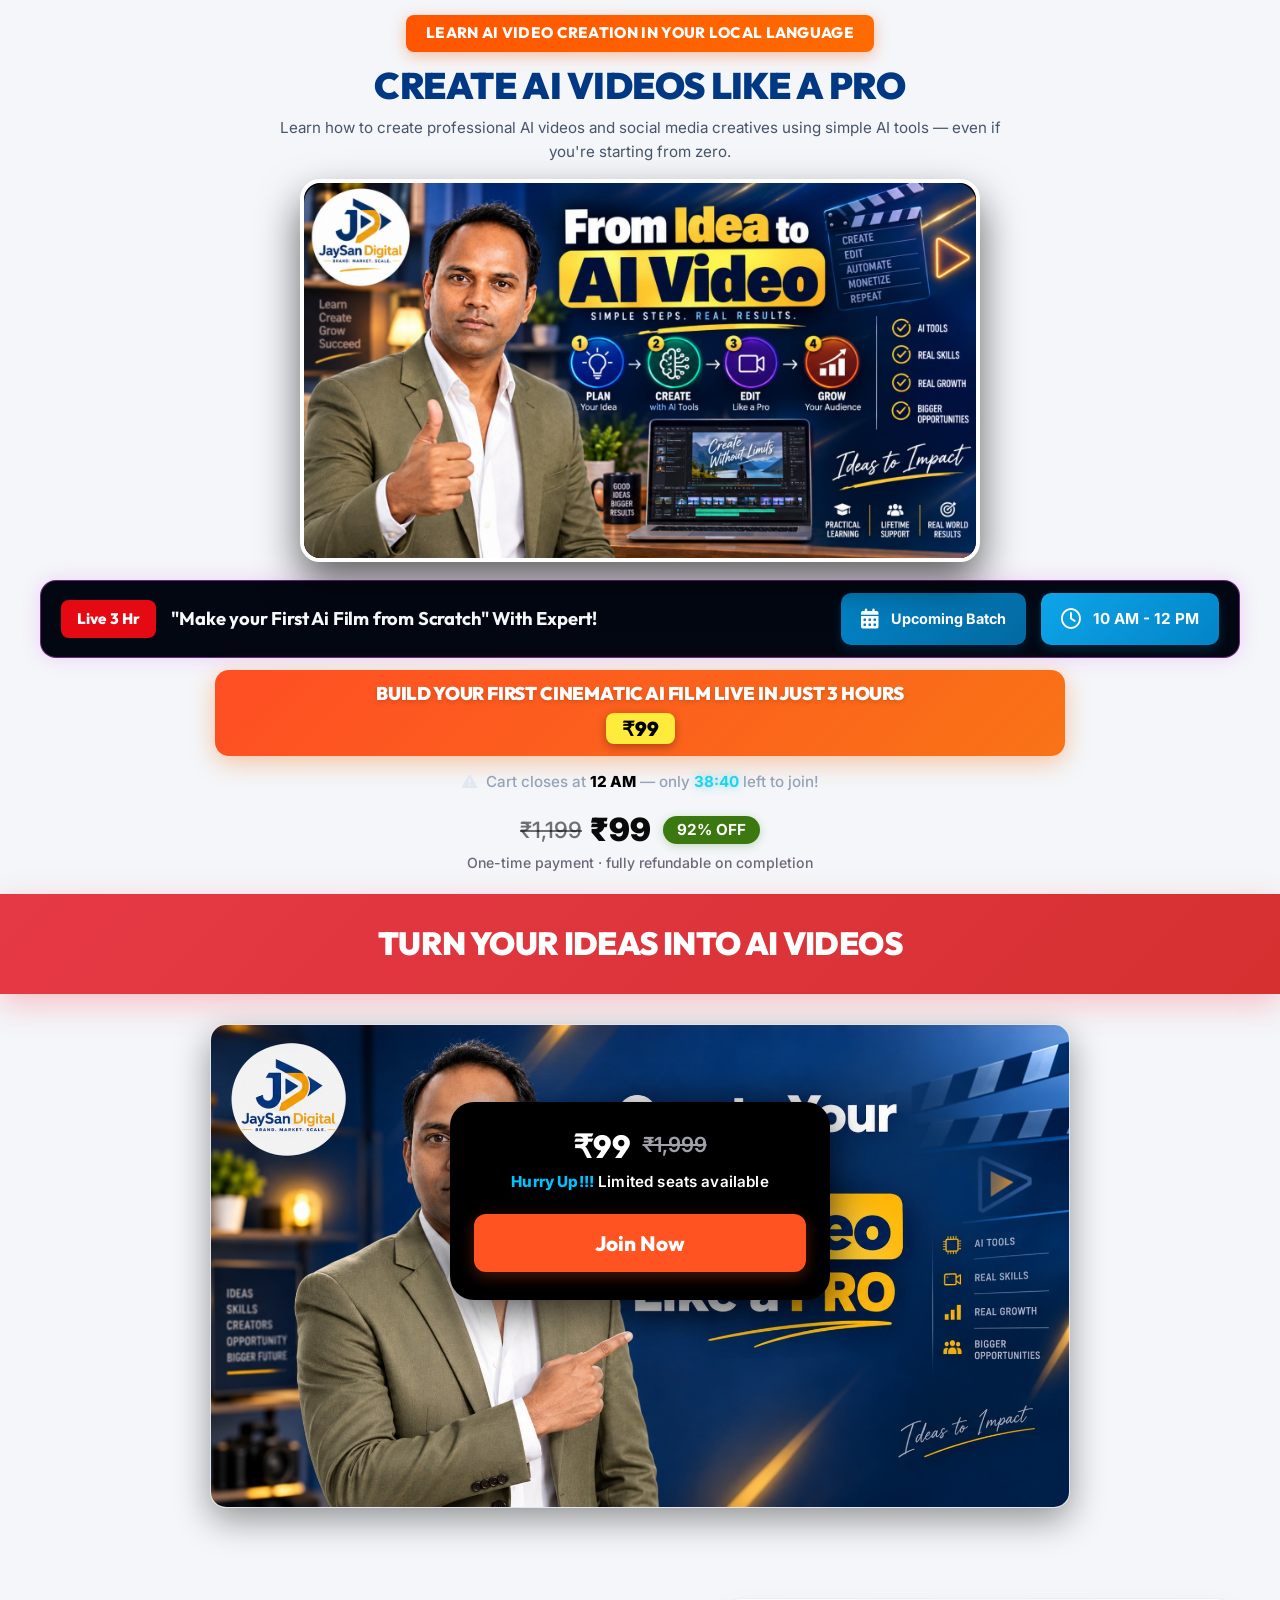
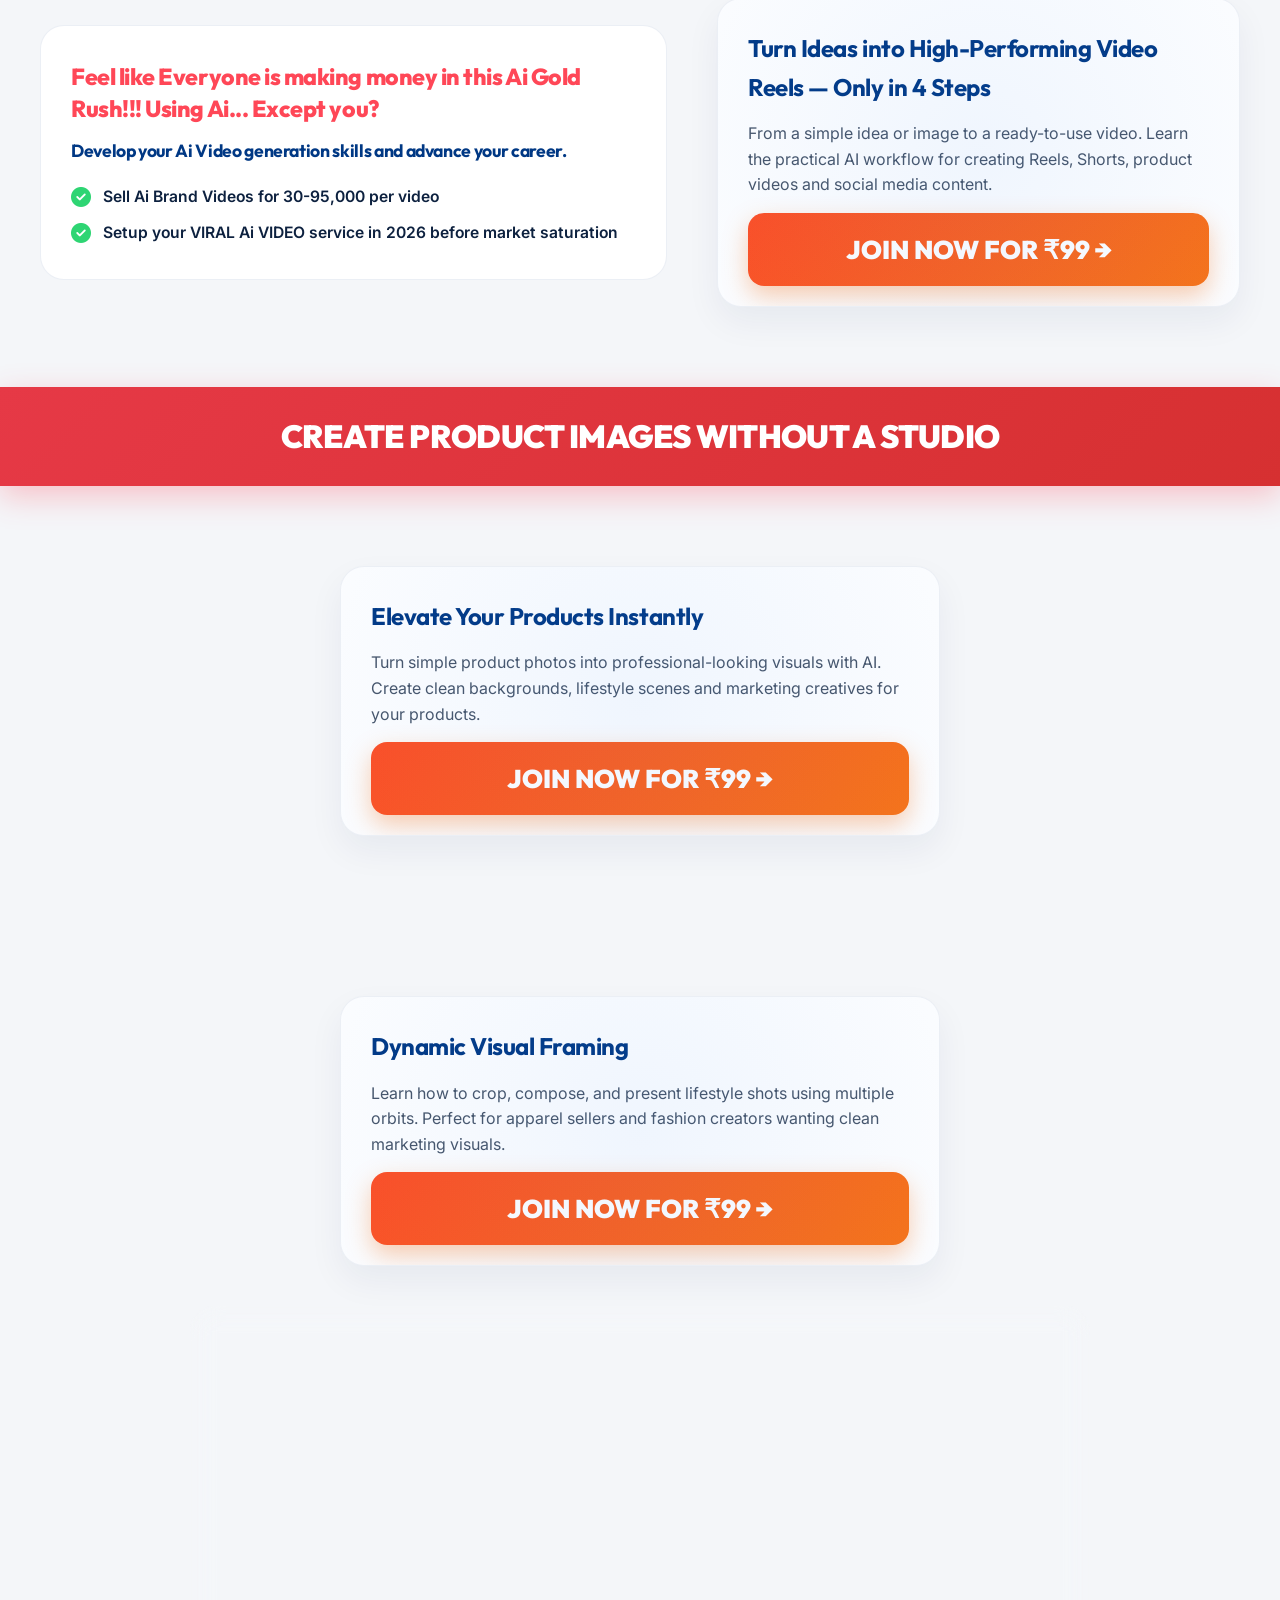
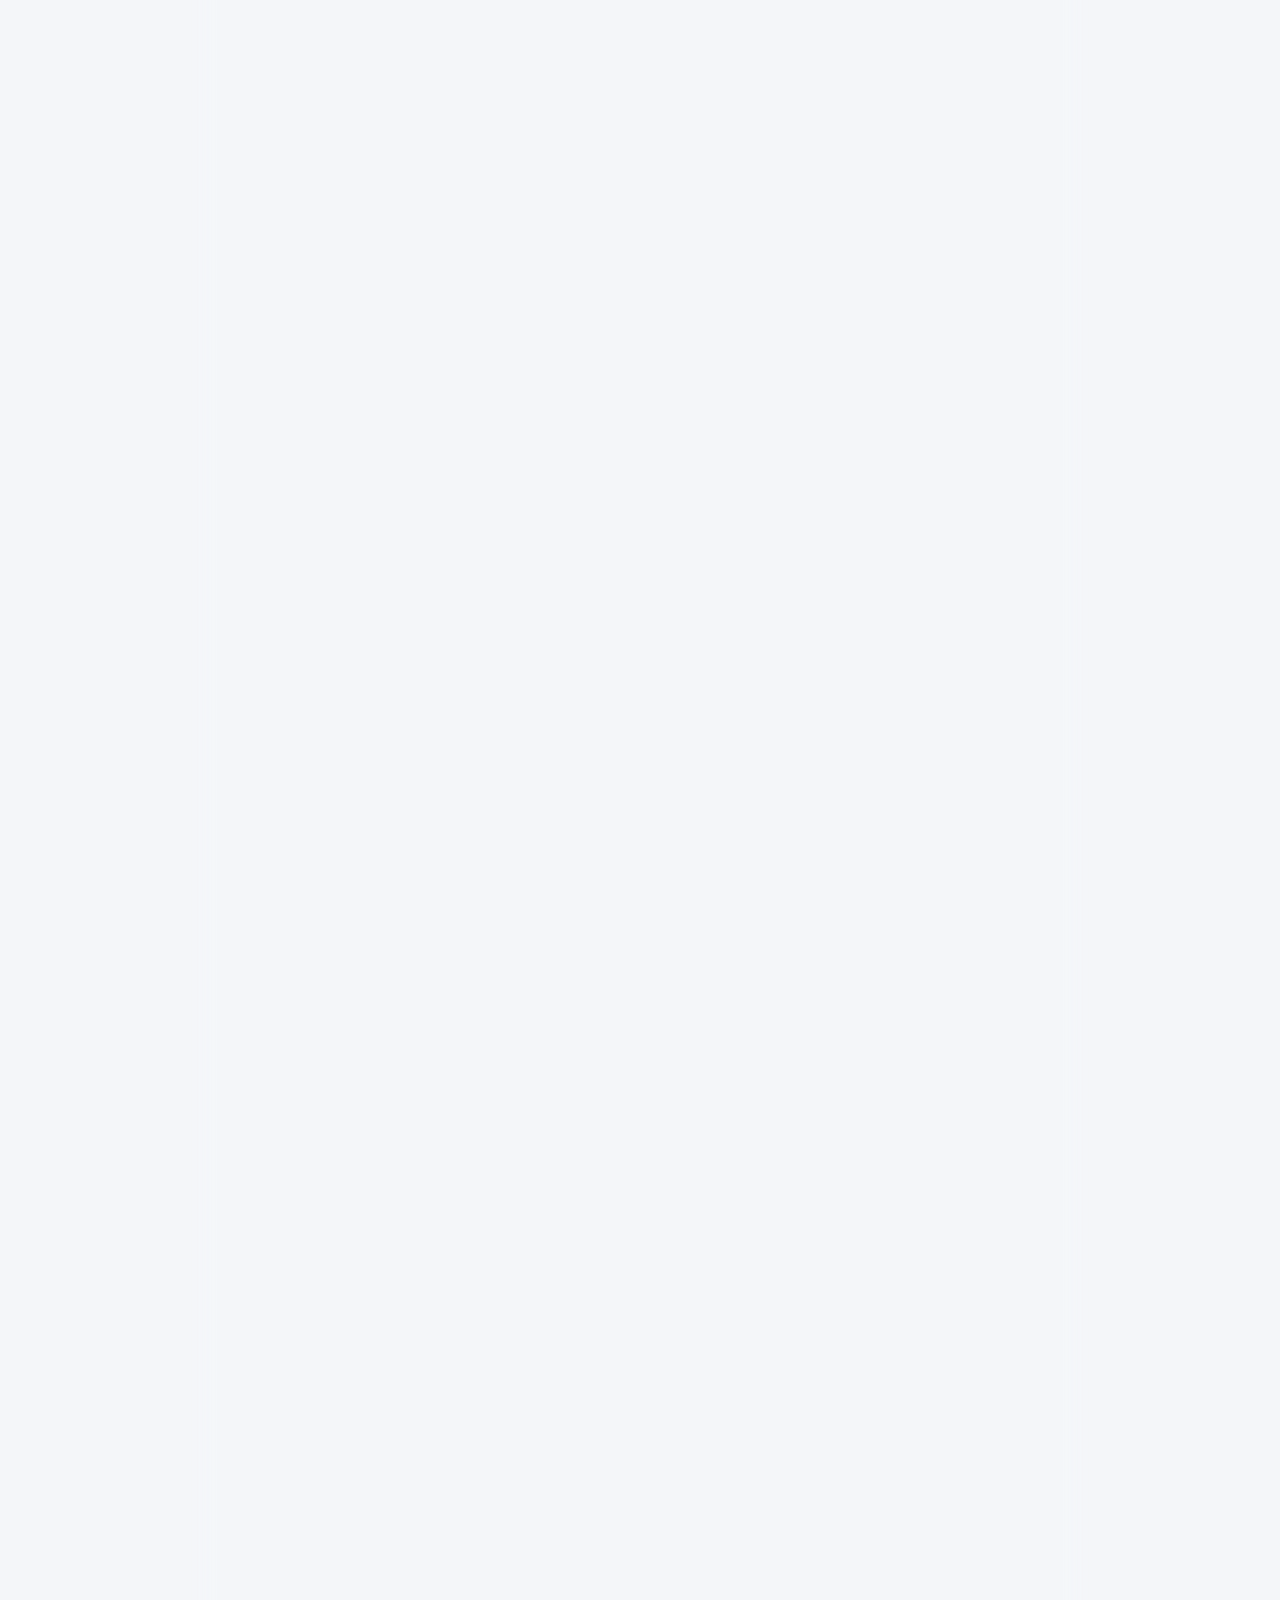
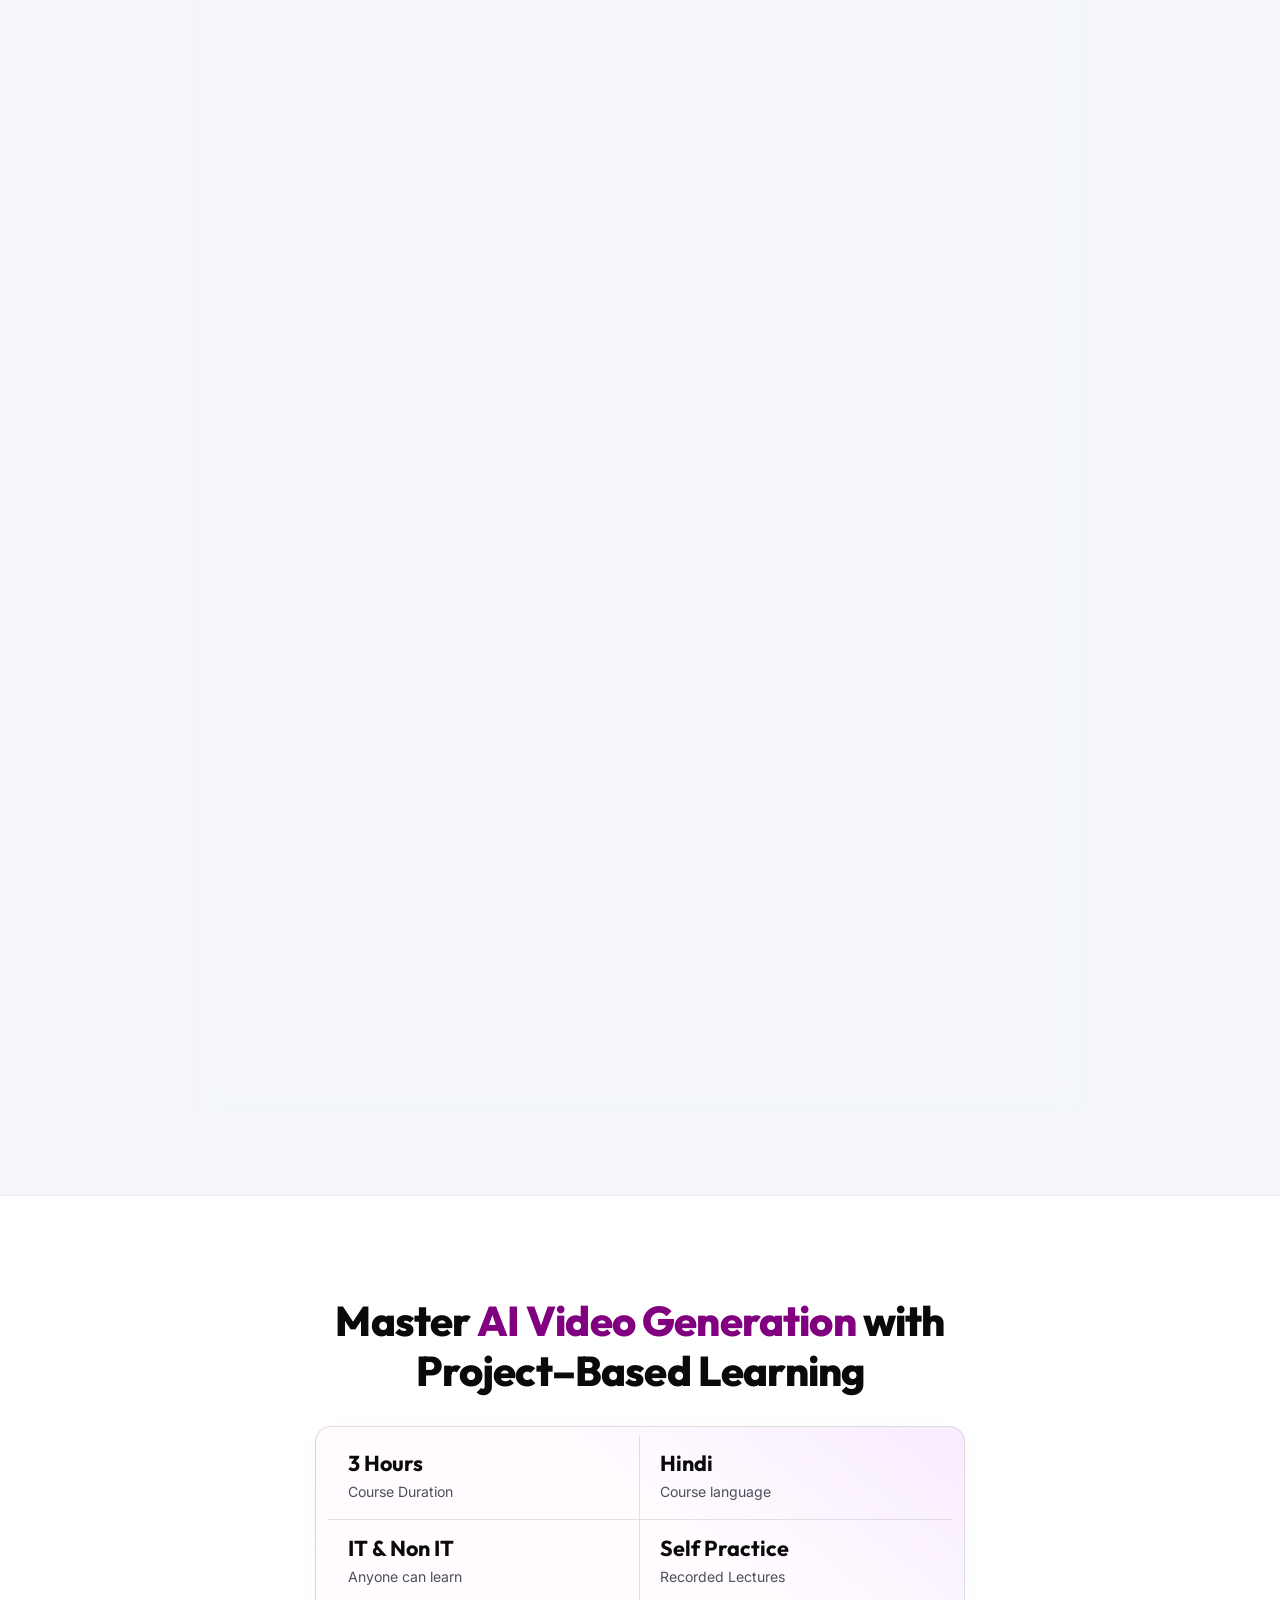
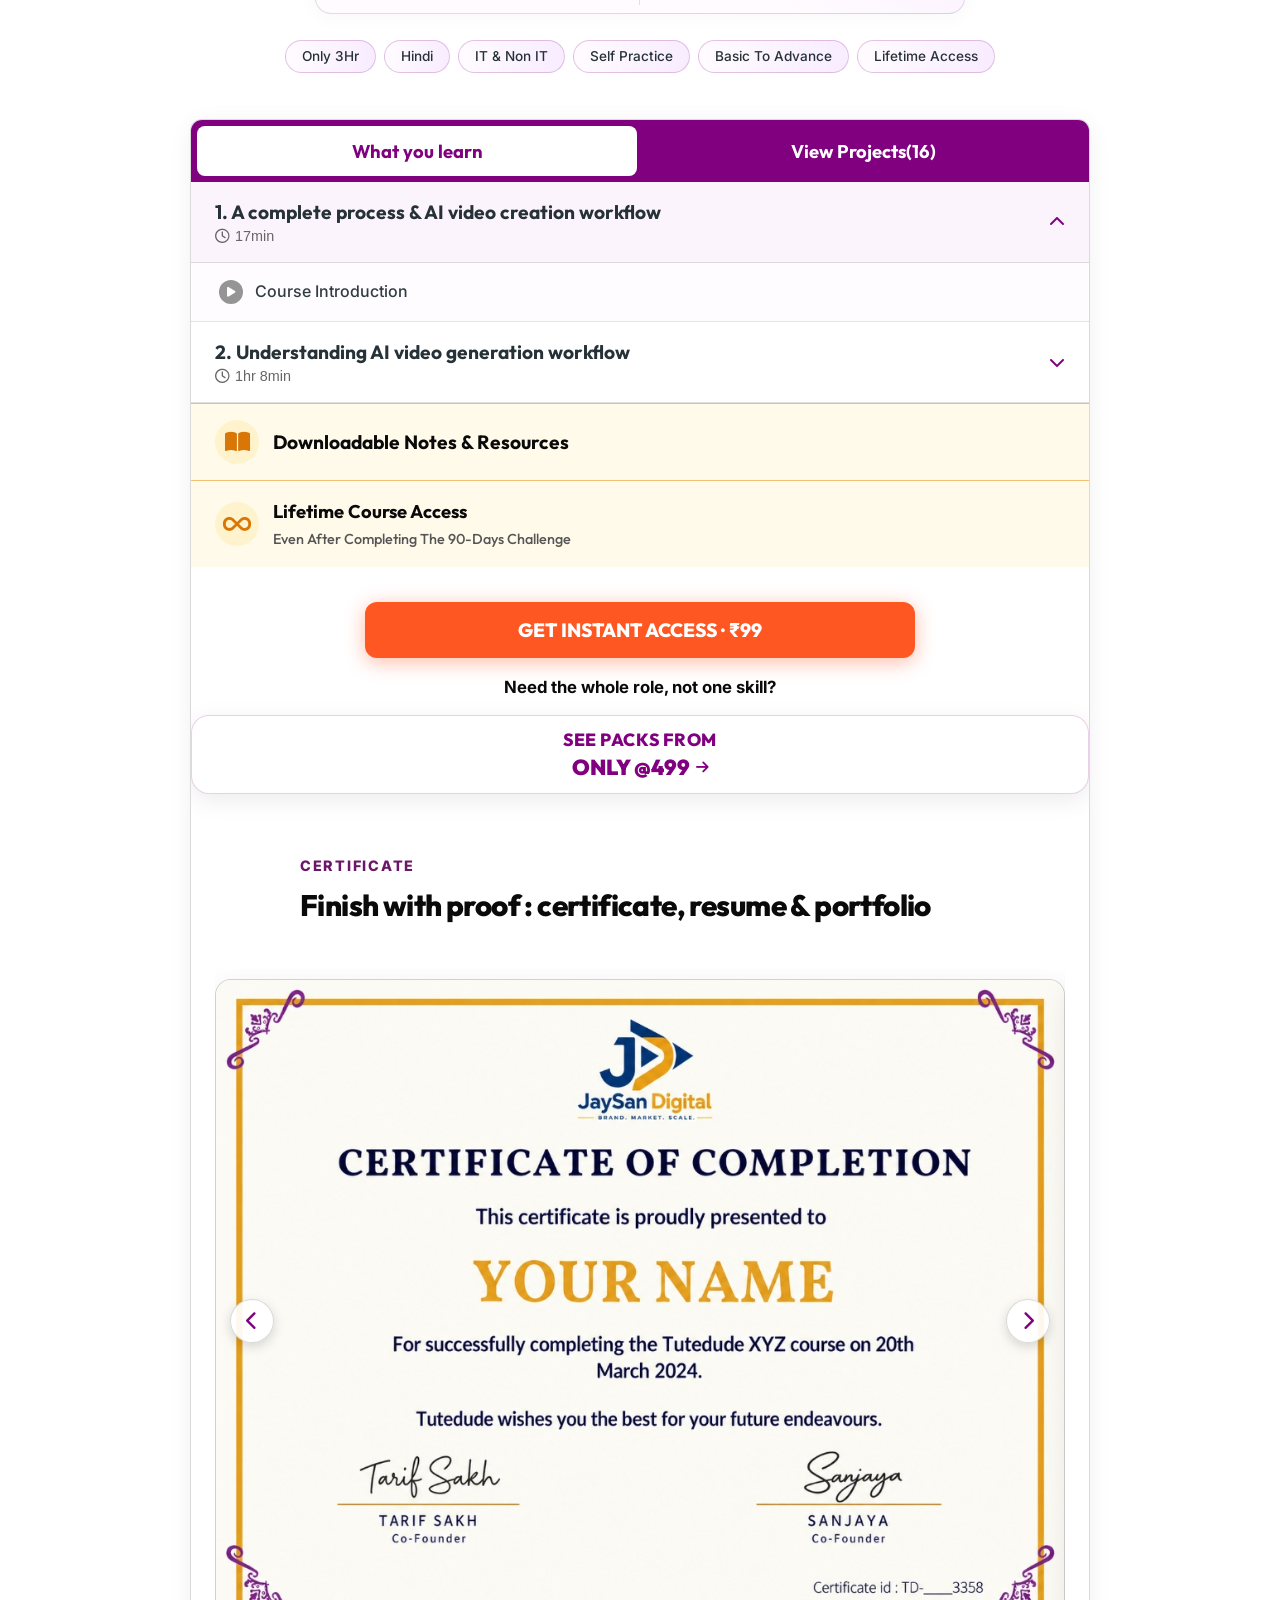
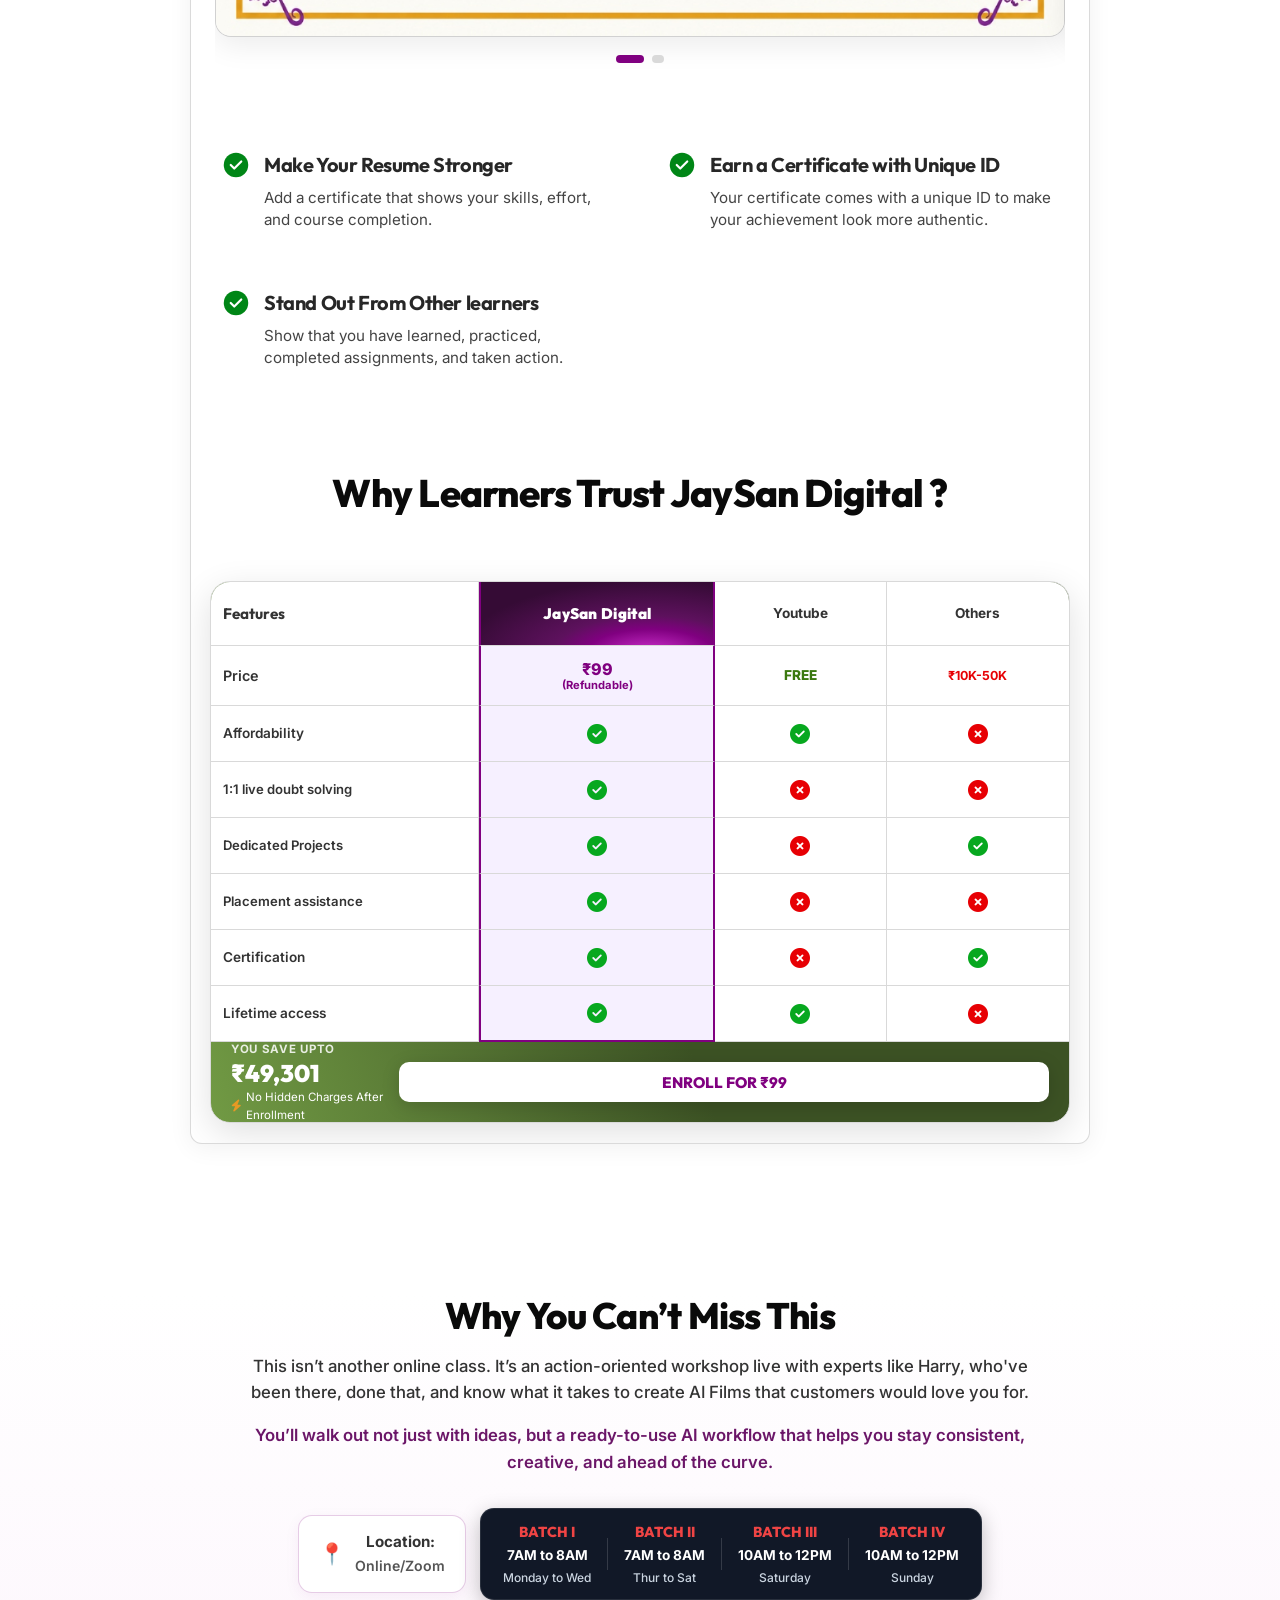
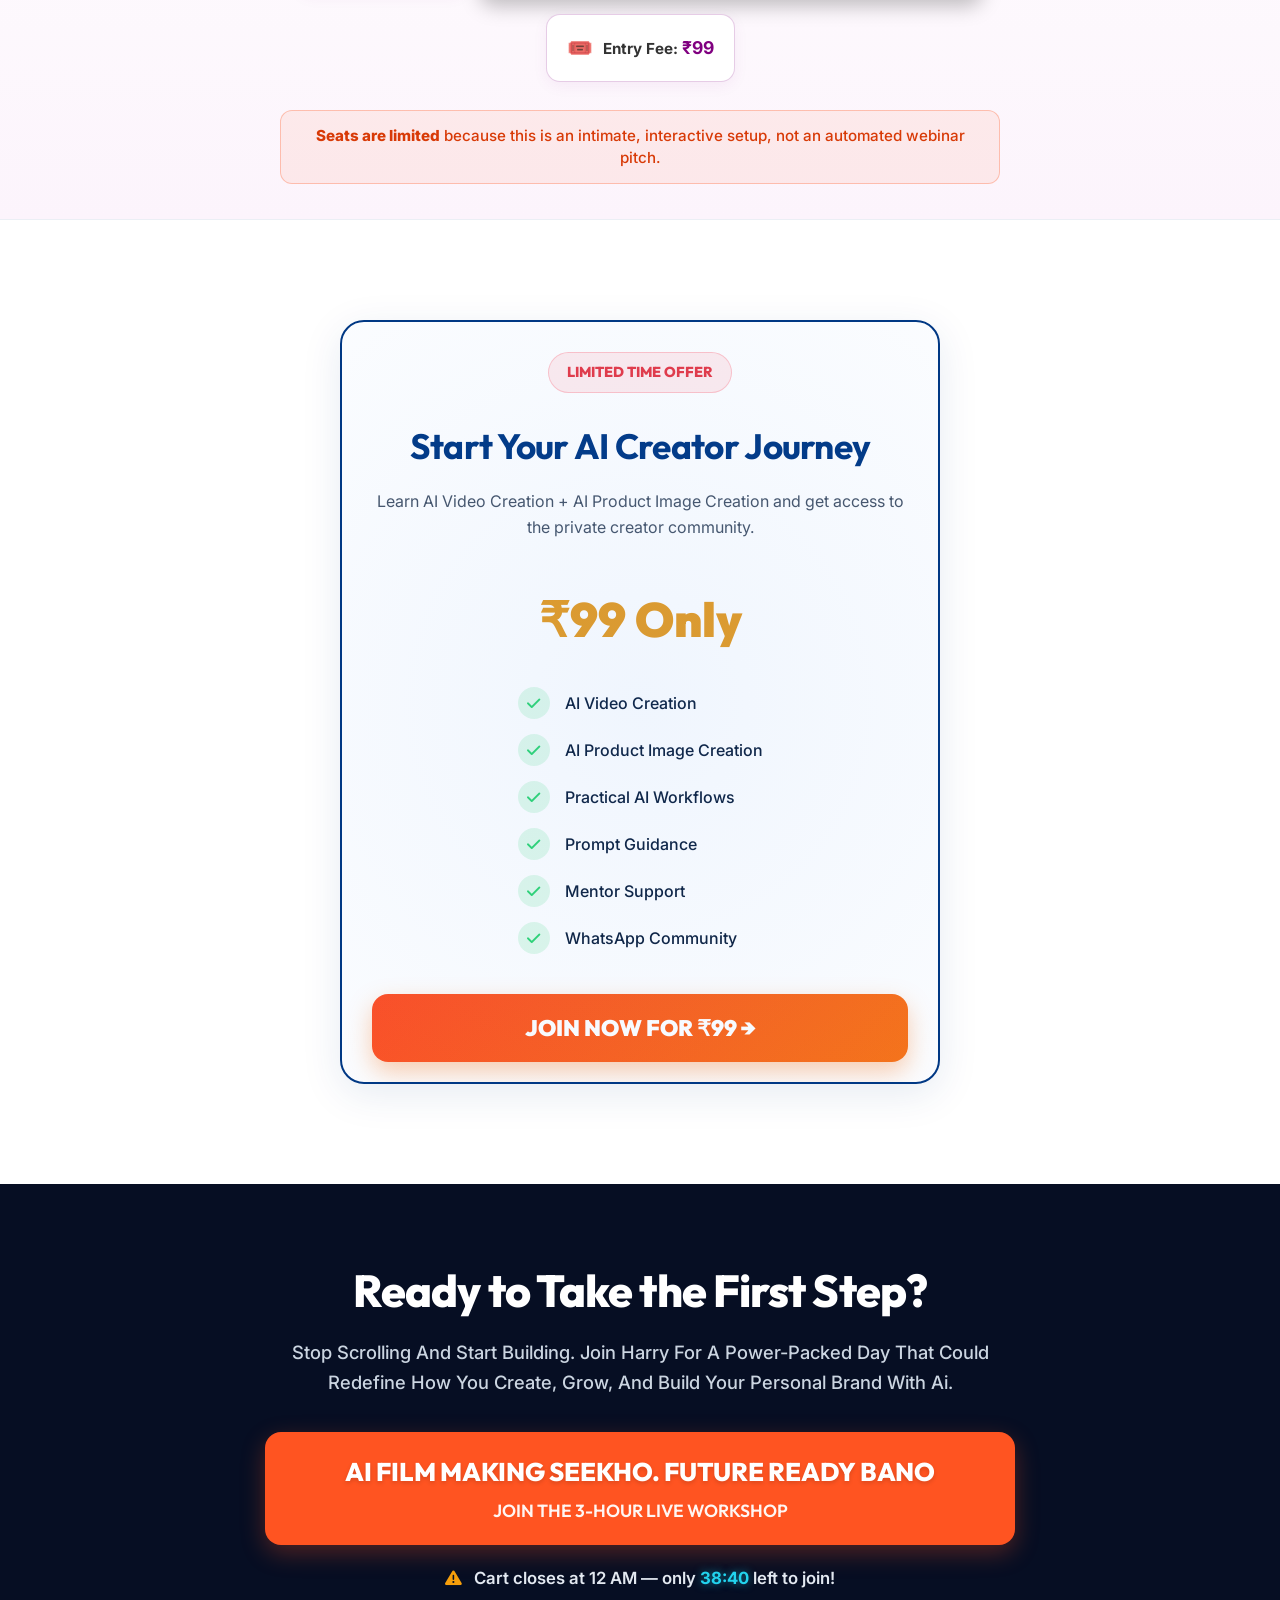
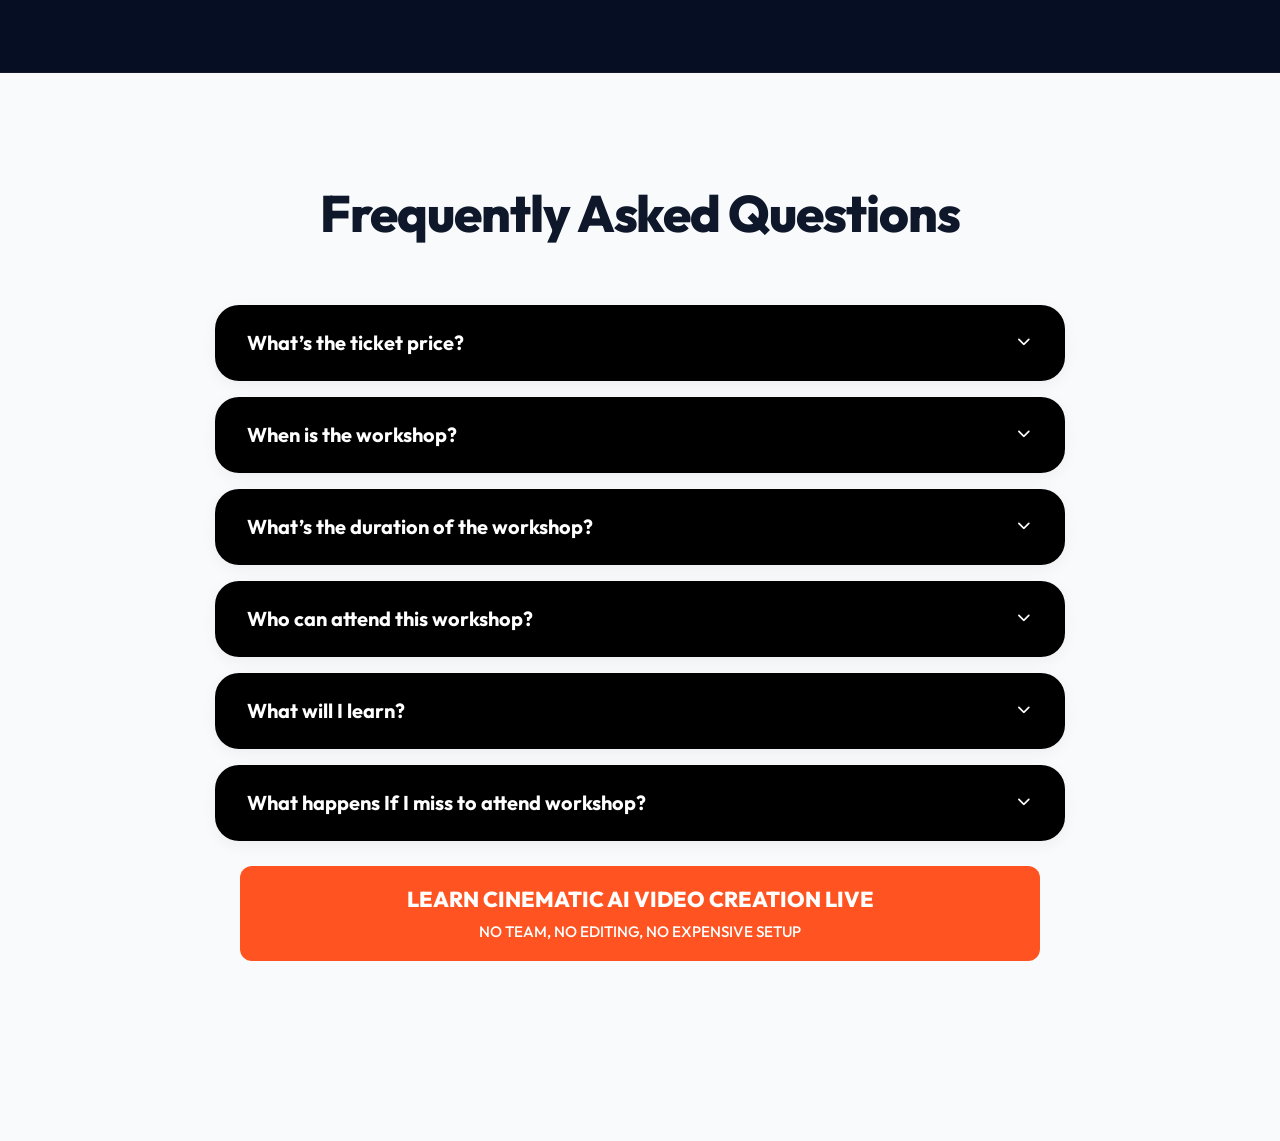
==== index.html @ 0e775119 "Update Certificate slider images with official JaySan Digital certificates" ====
<!DOCTYPE html>
<html lang="en">

<head>
  <meta charset="UTF-8">
  <meta name="viewport" content="width=device-width, initial-scale=1.0">
  <title>Create AI Videos Like a Pro - AI Creator Community</title>
  <meta name="description"
    content="Learn how to create professional AI videos and social media creatives using simple AI tools — even if you're starting from zero. Join for ₹99.">

  <!-- Google Tag Manager / DataLayer Event Manager Tracking -->
  <script>
    window.dataLayer = window.dataLayer || [];
    function gtag(){dataLayer.push(arguments);}
    
    /* 
     * Google Tag Manager Container Snippet
     * Replace 'GTM-XXXXXXX' below with your actual GTM Container ID when ready.
     */
    (function(w,d,s,l,i){w[l]=w[l]||[];w[l].push({'gtm.start':
    new Date().getTime(),event:'gtm.js'});var f=d.getElementsByTagName(s)[0],
    j=d.createElement(s),dl=l!='dataLayer'?'&l='+l:'';j.async=true;j.src=
    'https://www.googletagmanager.com/gtm.js?id='+i+dl;f.parentNode.insertBefore(j,f);
    })(window,document,'script','dataLayer','GTM-XXXXXXX');
  </script>
  <!-- End Google Tag Manager -->

  <!-- Preconnect Google Fonts -->
  <link rel="preconnect" href="https://fonts.googleapis.com">
  <link rel="preconnect" href="https://fonts.gstatic.com" crossorigin>
  <link
    href="https://fonts.googleapis.com/css2?family=Inter:wght@300;400;500;600;700;800&family=Outfit:wght@400;500;600;700;800;900&display=swap"
    rel="stylesheet">

  <!-- FontAwesome for Premium Icons -->
  <link rel="stylesheet" href="https://cdnjs.cloudflare.com/ajax/libs/font-awesome/6.4.0/css/all.min.css">

  <!-- Stylesheets -->
  <link rel="stylesheet" href="style.css?v=28">
</head>

<body>
  <!-- Google Tag Manager (noscript) -->
  <noscript><iframe src="https://www.googletagmanager.com/ns.html?id=GTM-XXXXXXX"
  height="0" width="0" style="display:none;visibility:hidden"></iframe></noscript>
  <!-- End Google Tag Manager (noscript) -->

  <main>

    <!-- Hero Section -->
    <section class="masterclass-section hero-section" id="hero-creator"
      style="padding-top: 15px; padding-bottom: 20px;">
      <div class="section-container">
        <!-- Hero Orange Top Badge -->
        <div class="hero-top-badge-wrapper text-center" style="margin-bottom: 12px; display: flex; justify-content: center;">
          <span class="hero-top-orange-badge">
            Learn AI video creation in your local language
          </span>
        </div>

        <h1 class="main-headline text-center" style="margin-bottom: 8px; font-size: 2.3rem;">Create AI Videos Like a Pro
        </h1>
        <p class="section-subtitle text-center"
          style="max-width: 750px; margin-top: 0; margin-bottom: 15px; margin-left: auto; margin-right: auto; font-size: 0.95rem;">
          Learn how to create professional AI videos and social media creatives using simple AI tools —
          even if you're starting from zero.
        </p>

        <div class="hero-video-centered" style="margin-bottom: 18px;">
          <div class="video-preview-card" style="cursor: default; max-width: 680px; margin: 0 auto;">
            <img src="assets/WhatsApp Image 2026-09-04 at 9.51.20 AM.jpeg" alt="AI Hero Showcase" class="video-thumb" id="hero-image" style="width: 100%; height: auto; object-fit: cover; display: block; outline: none; border-radius: inherit;">
          </div>
        </div>

        <!-- Live Workshop Info Box (copied style from reference website) -->
        <div class="live-workshop-container">
          <div class="live-workshop-details-card" style="padding: 12px 20px;">
            <div class="details-left">
              <span class="live-tag-3hr" style="background: #e50914; color: #ffffff; font-weight: 800; font-size: 0.95rem; padding: 7px 16px; border-radius: 8px; display: inline-flex; align-items: center; justify-content: center; font-family: 'Outfit', sans-serif; letter-spacing: 0.01em;">Live 3 Hr</span>
              <span class="live-title">"Make your First Ai Film from Scratch" With Expert!</span>
            </div>
            <div class="details-right">
              <div class="info-badge badge-date">
                <i class="fa-solid fa-calendar-days"></i>
                <div class="badge-text-group">
                  <span class="badge-title">Upcoming Batch</span>
                </div>
              </div>
              <div class="info-badge badge-time">
                <i class="fa-regular fa-clock"></i>
                <div class="badge-text-group">
                  <span class="badge-time-text">10 AM - 12 PM</span>
                </div>
              </div>
            </div>
          </div>

          <!-- Big Action Button -->
          <div class="live-workshop-action" style="width: 100%;">
            <button class="btn-workshop-join pulse-btn-orange btn-join-now" id="btn-join-workshop-hero" style="display: flex; flex-direction: column; align-items: center; justify-content: center; gap: 6px; padding: 12px 20px;">
              <span class="btn-main-title" style="font-size: 1.15rem;">Build Your First Cinematic AI Film LIVE In Just 3 Hours</span>
              <span style="background: #ffeb3b; color: #000000; font-weight: 900; font-size: 1.25rem; padding: 3px 16px; border-radius: 8px; display: inline-block; box-shadow: 0 3px 10px rgba(0,0,0,0.3); margin-top: 2px;">₹99</span>
            </button>
          </div>

          <!-- Urgency Banner -->
          <div class="urgency-ticker text-center" style="margin-top: 2px;">
            <p><i class="fa-solid fa-triangle-exclamation"></i> Cart closes at <span class="time-highlight" style="color: #000000; font-weight: 800;">12 AM</span>
              — only <span class="countdown-highlight" id="workshop-countdown">38:42</span> left to join!</p>
          </div>

          <!-- Hero Pricing & Refund Info Block -->
          <div style="display: flex; flex-direction: column; align-items: center; justify-content: center; gap: 2px; margin-top: 6px; text-align: center;">
            <div style="display: flex; align-items: center; justify-content: center; gap: 12px; flex-wrap: wrap;">
              <div style="display: flex; align-items: center; gap: 8px;">
                <span style="font-size: 1.4rem; text-decoration: line-through; color: rgba(0,0,0,0.55); font-weight: 500;">₹1,199</span>
                <span style="font-size: 2rem; font-weight: 900; color: #0a0a0a; line-height: 1;">₹99</span>
              </div>
              <span style="display: inline-flex; height: 28px; padding: 0 14px; align-items: center; justify-content: center; border-radius: 9999px; background-color: #3B7910; color: #ffffff; font-size: 0.95rem; font-weight: 700; box-shadow: 0 2px 8px rgba(59, 121, 16, 0.25);">
                92% OFF
              </span>
            </div>
            <p style="font-size: 0.88rem; color: #6E6779; margin: 2px 0 0 0; font-weight: 500;">
              One-time payment · fully refundable on completion
            </p>
          </div>
        </div>

      </div>
    </section>

    <!-- AI Video section -->
    <div class="banner-highlight-red" id="banner-video-section">
      <h2>Turn Your Ideas Into AI Videos</h2>
    </div>

    <div style="text-align: center; margin: 30px auto 10px auto; max-width: 900px; padding: 0 20px;">
      <img src="assets/WhatsApp Image 2026-08-29 at 8.41.41 AM.jpeg" alt="Create Your Desired AI Video Like a PRO" style="width: 100%; height: auto; border-radius: 16px; box-shadow: 0 12px 35px rgba(0, 0, 0, 0.4); border: 1px solid var(--glass-border); display: block;">
    </div>

    <section class="masterclass-section video-section" id="ai-video">
      <div class="section-container">
        <div class="masterclass-grid">

          <!-- Left: Gold Rush & AI Skill Card -->
          <div class="visual-column">
            <div class="product-gallery-card glass-card" style="padding: 35px 30px; text-align: left;">
              <h3 style="font-size: 1.45rem; color: #ff4757; font-weight: 800; line-height: 1.35; margin-bottom: 15px;">
                Feel like Everyone is making money in this Ai Gold Rush!!! Using Ai... Except you?
              </h3>
              
              <h4 style="font-size: 1.1rem; color: var(--color-primary); font-weight: 700; line-height: 1.4; margin-bottom: 22px;">
                Develop your Ai Video generation skills and advance your career.
              </h4>

              <ul style="list-style: none; padding: 0; margin: 0; display: flex; flex-direction: column; gap: 14px;">
                <li style="display: flex; align-items: flex-start; gap: 12px; font-size: 0.98rem; color: var(--color-text-main); font-weight: 600; line-height: 1.4;">
                  <i class="fa-solid fa-circle-check" style="color: #2ed573; font-size: 1.25rem; margin-top: 1px; flex-shrink: 0;"></i>
                  <span>Sell Ai Brand Videos for 30-95,000 per video</span>
                </li>
                <li style="display: flex; align-items: flex-start; gap: 12px; font-size: 0.98rem; color: var(--color-text-main); font-weight: 600; line-height: 1.4;">
                  <i class="fa-solid fa-circle-check" style="color: #2ed573; font-size: 1.25rem; margin-top: 1px; flex-shrink: 0;"></i>
                  <span>Setup your VIRAL Ai VIDEO service in 2026 before market saturation</span>
                </li>
              </ul>
            </div>
          </div>

          <!-- Right: Details -->
          <div class="cta-column">
            <div class="checkout-card glass-card">
              <h3 style="font-size: 1.5rem; color: var(--color-primary);">Turn Ideas into High-Performing Video Reels — Only in 4 Steps
              </h3>
              <p style="color: var(--color-text-muted);">From a simple idea or image to a ready-to-use video. Learn the
                practical AI workflow for creating Reels, Shorts, product videos and social media content.</p>

              <div class="card-main-action">
                <button class="btn-join-now pulse-btn" id="btn-join-video">
                  Join Now for ₹99 →
                </button>
              </div>
            </div>
          </div>

        </div>
      </div>
    </section>

    <!-- AI Product Image section -->
    <div class="banner-highlight-red" id="banner-image-section">
      <h2>Create Product Images Without a Studio</h2>
    </div>

    <section class="masterclass-section shoe-section" id="ai-product-image">
      <div class="section-container">
        <div class="masterclass-grid" style="display: flex; justify-content: center;">
          <!-- Details -->
          <div class="cta-column" style="max-width: 600px; width: 100%;">
            <div class="checkout-card glass-card">
              <h3 style="font-size: 1.5rem; color: var(--color-primary);">Elevate Your Products Instantly</h3>
              <p style="color: var(--color-text-muted);">Turn simple product photos into professional-looking visuals
                with AI. Create clean backgrounds, lifestyle scenes and marketing creatives for your products.</p>

              <div class="card-main-action">
                <button class="btn-join-now pulse-btn" id="btn-join-product">
                  Join Now for ₹99 →
                </button>
              </div>
            </div>
          </div>

        </div>
      </div>
    </section>

    <!-- Apparel Collage Showcase Section -->
    <section class="masterclass-section collage-section" id="apparel-showcase">
      <div class="section-container">
        <div class="masterclass-grid" style="display: flex; justify-content: center;">

          <!-- Details -->
          <div class="cta-column" style="max-width: 600px; width: 100%;">
            <div class="checkout-card glass-card">
              <h3 style="font-size: 1.5rem; color: var(--color-primary);">Dynamic Visual Framing</h3>
              <p style="color: var(--color-text-muted);">Learn how to crop, compose, and present lifestyle shots using
                multiple orbits. Perfect for apparel sellers and fashion creators wanting clean marketing visuals.</p>

              <div class="card-main-action">
                <button class="btn-join-now pulse-btn" id="btn-join-apparel">
                  Join Now for ₹99 →
                </button>
              </div>
            </div>
          </div>

        </div>

        <!-- Video Showcase Card (Same to same size and style as hero video-preview-card) -->
        <div class="video-showcase-card">
          <h3 class="video-showcase-title">Here's, Why? Industry Leaders pay me, Lakhs per video?</h3>
          
          <div class="video-preview-card" style="cursor: default; max-width: 850px; margin: 0 auto 12px auto;">
            <video src="assets/hero_shiva_video.mp4" class="video-thumb" id="apparel-video" autoplay muted loop playsinline controls style="object-fit: cover; outline: none;"></video>
          </div>

          <div class="video-preview-card" style="cursor: default; max-width: 850px; margin: 0 auto;">
            <iframe
              src="https://www.youtube.com/embed/ZtxiDhUmqWg?controls=1&rel=0&playsinline=1"
              title="YouTube Video"
              frameborder="0"
              allow="accelerometer; autoplay; clipboard-write; encrypted-media; gyroscope; picture-in-picture; web-share"
              allowfullscreen
              style="width: 100%; height: 100%; border: 0; display: block;">
            </iframe>
          </div>
          <p class="video-quote-text" style="margin-top: 15px; color: var(--color-primary); font-weight: 600;">
            Watch Now! Discover powerful AI video creation secrets and transform your ideas into stunning videos effortlessly
          </p>

          <div class="video-preview-card" style="cursor: default; max-width: 850px; margin: 15px auto 0 auto;">
            <iframe
              src="https://www.youtube.com/embed/PCP3RXKJo-8?controls=1&rel=0&playsinline=1"
              title="YouTube Video"
              frameborder="0"
              allow="accelerometer; autoplay; clipboard-write; encrypted-media; gyroscope; picture-in-picture; web-share"
              allowfullscreen
              style="width: 100%; height: 100%; border: 0; display: block;">
            </iframe>
          </div>
          <p class="video-quote-text" style="margin-top: 15px; color: var(--color-primary); font-weight: 600;">
            Watch Now! Unlock powerful AI video creation techniques and turn your imagination into scroll-stopping content.
          </p>

          <div class="video-preview-card" style="cursor: default; max-width: 850px; margin: 20px auto 0 auto;">
            <iframe
              src="https://www.youtube.com/embed/VSkaPqh51yg?controls=1&rel=0&playsinline=1"
              title="YouTube Video"
              frameborder="0"
              allow="accelerometer; autoplay; clipboard-write; encrypted-media; gyroscope; picture-in-picture; web-share"
              allowfullscreen
              style="width: 100%; height: 100%; border: 0; display: block;">
            </iframe>
          </div>
          <p class="video-quote-text" style="margin-top: 15px; color: var(--color-primary); font-weight: 600;">
            Watch Now! Master AI video creation and transform your creative ideas into powerful, professional videos.
          </p>

          <div class="video-preview-card" style="cursor: default; max-width: 850px; margin: 20px auto 0 auto;">
            <iframe
              src="https://www.youtube.com/embed/Lns4yEjHNuA?controls=1&rel=0&playsinline=1"
              title="YouTube Video"
              frameborder="0"
              allow="accelerometer; autoplay; clipboard-write; encrypted-media; gyroscope; picture-in-picture; web-share"
              allowfullscreen
              style="width: 100%; height: 100%; border: 0; display: block;">
            </iframe>
          </div>
          <p class="video-quote-text" style="margin-top: 15px; color: var(--color-primary); font-weight: 600;">
            Watch Now! Learn AI video creation strategies that turn simple ideas into stunning, engaging content.
          </p>
        </div>

      </div>
    </section>

    <!-- What you'll learn Section -->
    <section class="info-details-section" id="what-you-learn">
      <div class="section-container">
        <div style="display: flex; flex-direction: column; align-items: center; gap: 12px; margin-bottom: 30px; text-align: center;">
          <h2 style="font-family: 'Outfit', 'Inter', sans-serif; font-size: 2.6rem; font-weight: 800; line-height: 1.2; letter-spacing: -0.02em; color: #0a0a0a; max-width: 750px; margin: 0;">
            Master <span style="color: #800080;">AI Video Generation</span> with Project–Based Learning
          </h2>
        </div>

        <!-- Course Specs Grid Card (Same to same as Image 2) -->
        <div style="max-width: 650px; margin: 0 auto 40px auto; border-radius: 16px; border: 1px solid rgba(51, 51, 51, 0.15); background: linear-gradient(38deg, #FFFBFF 54%, rgba(238, 208, 255, 0.45) 105%); padding: 8px 12px; box-shadow: 0 4px 20px rgba(0,0,0,0.03);">
          <div style="display: grid; grid-template-columns: 1fr 1fr; text-align: left;">
            <!-- Box 1 -->
            <div style="padding: 16px 20px; border-right: 1px solid rgba(51, 51, 51, 0.14); border-bottom: 1px solid rgba(51, 51, 51, 0.14);">
              <p style="font-family: 'Outfit', 'Inter', sans-serif; font-size: 1.35rem; font-weight: 700; color: #0a0a0a; margin: 0 0 4px 0; line-height: 1.2;">3 Hours</p>
              <p style="font-family: 'Inter', sans-serif; font-size: 0.88rem; color: rgba(38, 50, 56, 0.84); margin: 0;">Course Duration</p>
            </div>
            <!-- Box 2 -->
            <div style="padding: 16px 20px; border-bottom: 1px solid rgba(51, 51, 51, 0.14);">
              <p style="font-family: 'Outfit', 'Inter', sans-serif; font-size: 1.35rem; font-weight: 700; color: #0a0a0a; margin: 0 0 4px 0; line-height: 1.2;">Hindi</p>
              <p style="font-family: 'Inter', sans-serif; font-size: 0.88rem; color: rgba(38, 50, 56, 0.84); margin: 0;">Course language</p>
            </div>
            <!-- Box 3 -->
            <div style="padding: 16px 20px; border-right: 1px solid rgba(51, 51, 51, 0.14);">
              <p style="font-family: 'Outfit', 'Inter', sans-serif; font-size: 1.35rem; font-weight: 700; color: #0a0a0a; margin: 0 0 4px 0; line-height: 1.2;">IT &amp; Non IT</p>
              <p style="font-family: 'Inter', sans-serif; font-size: 0.88rem; color: rgba(38, 50, 56, 0.84); margin: 0;">Anyone can learn</p>
            </div>
            <!-- Box 4 -->
            <div style="padding: 16px 20px;">
              <p style="font-family: 'Outfit', 'Inter', sans-serif; font-size: 1.35rem; font-weight: 700; color: #0a0a0a; margin: 0 0 4px 0; line-height: 1.2;">Self Practice</p>
              <p style="font-family: 'Inter', sans-serif; font-size: 0.88rem; color: rgba(38, 50, 56, 0.84); margin: 0;">Recorded Lectures</p>
            </div>
          </div>
        </div>

        <!-- Pill Badges Bar (Horizontal Row - Centered) -->
        <div style="display: flex; align-items: center; justify-content: center; flex-wrap: wrap; gap: 8px; max-width: 100%; margin: -20px auto 40px auto; padding: 6px 0; scrollbar-width: none; -ms-overflow-style: none;">
          <span style="display: inline-flex; flex-shrink: 0; align-items: center; justify-content: center; border-radius: 9999px; border: 1px solid rgba(128, 0, 128, 0.22); background: linear-gradient(90deg, rgba(255, 251, 255, 0.9) 0%, rgba(238, 208, 255, 0.4) 100%); padding: 5px 16px; font-family: 'Inter', sans-serif; font-size: 0.85rem; font-weight: 500; color: #263238;">Only 3Hr</span>
          <span style="display: inline-flex; flex-shrink: 0; align-items: center; justify-content: center; border-radius: 9999px; border: 1px solid rgba(128, 0, 128, 0.22); background: linear-gradient(90deg, rgba(255, 251, 255, 0.9) 0%, rgba(238, 208, 255, 0.4) 100%); padding: 5px 16px; font-family: 'Inter', sans-serif; font-size: 0.85rem; font-weight: 500; color: #263238;">Hindi</span>
          <span style="display: inline-flex; flex-shrink: 0; align-items: center; justify-content: center; border-radius: 9999px; border: 1px solid rgba(128, 0, 128, 0.22); background: linear-gradient(90deg, rgba(255, 251, 255, 0.9) 0%, rgba(238, 208, 255, 0.4) 100%); padding: 5px 16px; font-family: 'Inter', sans-serif; font-size: 0.85rem; font-weight: 500; color: #263238;">IT &amp; Non IT</span>
          <span style="display: inline-flex; flex-shrink: 0; align-items: center; justify-content: center; border-radius: 9999px; border: 1px solid rgba(128, 0, 128, 0.22); background: linear-gradient(90deg, rgba(255, 251, 255, 0.9) 0%, rgba(238, 208, 255, 0.4) 100%); padding: 5px 16px; font-family: 'Inter', sans-serif; font-size: 0.85rem; font-weight: 500; color: #263238;">Self Practice</span>
          <span style="display: inline-flex; flex-shrink: 0; align-items: center; justify-content: center; border-radius: 9999px; border: 1px solid rgba(128, 0, 128, 0.22); background: linear-gradient(90deg, rgba(255, 251, 255, 0.9) 0%, rgba(238, 208, 255, 0.4) 100%); padding: 5px 16px; font-family: 'Inter', sans-serif; font-size: 0.85rem; font-weight: 500; color: #263238;">Basic To Advance</span>
          <span style="display: inline-flex; flex-shrink: 0; align-items: center; justify-content: center; border-radius: 9999px; border: 1px solid rgba(128, 0, 128, 0.22); background: linear-gradient(90deg, rgba(255, 251, 255, 0.9) 0%, rgba(238, 208, 255, 0.4) 100%); padding: 5px 16px; font-family: 'Inter', sans-serif; font-size: 0.85rem; font-weight: 500; color: #263238;">Lifetime Access</span>
        </div>

        <!-- Curriculum Accordion Component (View Syllabus & View Projects) -->
        <div class="curriculum-accordion-wrapper" style="max-width: 900px; margin: 0 auto 50px auto; border-radius: 12px; border: 1px solid rgba(51,51,51,0.18); background: #ffffff; overflow: hidden; box-shadow: 0 4px 25px rgba(0,0,0,0.06);">
          <!-- Top Purple Tab Bar -->
          <div class="curriculum-tabs-bar" style="background-color: #800080; padding: 6px; display: flex; align-items: center; gap: 6px; position: relative;">
            <button type="button" class="curr-tab-btn active" id="curr-tab-syllabus" onclick="switchCurriculumTab('syllabus')" style="flex: 1; height: 50px; border: none; border-radius: 8px; font-family: 'Outfit', 'Inter', sans-serif; font-size: 1.15rem; font-weight: 700; cursor: pointer; transition: all 0.3s ease; background-color: #ffffff; color: #800080;">What you learn</button>
            <button type="button" class="curr-tab-btn" id="curr-tab-projects" onclick="switchCurriculumTab('projects')" style="flex: 1; height: 50px; border: none; border-radius: 8px; font-family: 'Outfit', 'Inter', sans-serif; font-size: 1.15rem; font-weight: 700; cursor: pointer; transition: all 0.3s ease; background-color: transparent; color: #ffffff;">View Projects(16)</button>
          </div>

          <!-- Syllabus Content Panel -->
          <div class="curr-panel" id="curr-panel-syllabus" style="display: block;">
            <div class="curr-modules-list">
              
              <!-- Module 1 (Default Open) -->
              <div class="curr-module-item">
                <button type="button" class="curr-module-header" onclick="toggleModuleAccordion(this)" style="width: 100%; display: flex; align-items: center; justify-content: space-between; padding: 18px 24px; border: none; border-bottom: 1px solid rgba(51,51,51,0.15); background-color: #FCF4FC; cursor: pointer; text-align: left;">
                  <div>
                    <p style="font-family: 'Outfit', 'Inter', sans-serif; font-size: 1.2rem; font-weight: 700; color: #263238; margin: 0 0 4px 0;">1. A complete process &amp; AI video creation workflow</p>
                    <div style="display: flex; align-items: center; gap: 6px; color: #666; font-size: 0.9rem;">
                      <i class="fa-regular fa-clock"></i> <span>17min</span>
                    </div>
                  </div>
                  <i class="fa-solid fa-chevron-down module-arrow" style="color: #800080; font-size: 1rem; transition: transform 0.3s ease; transform: rotate(180deg);"></i>
                </button>
                <div class="curr-module-body" style="display: block; background-color: rgba(252,244,252,0.3); padding: 16px 28px; border-bottom: 1px solid rgba(51,51,51,0.12);">
                  <div style="display: flex; align-items: center; gap: 12px; font-family: 'Inter', sans-serif; font-size: 1rem; color: rgba(38,50,56,0.95); font-weight: 500;">
                    <span style="width: 24px; height: 24px; border-radius: 50%; background-color: #959595; display: inline-flex; align-items: center; justify-content: center; color: #fff; font-size: 0.7rem;"><i class="fa-solid fa-play"></i></span>
                    <span>Course Introduction</span>
                  </div>
                </div>
              </div>

              <!-- Module 2 -->
              <div class="curr-module-item">
                <button type="button" class="curr-module-header" onclick="toggleModuleAccordion(this)" style="width: 100%; display: flex; align-items: center; justify-content: space-between; padding: 18px 24px; border: none; border-bottom: 1px solid rgba(51,51,51,0.15); background-color: #ffffff; cursor: pointer; text-align: left;">
                  <div>
                    <p style="font-family: 'Outfit', 'Inter', sans-serif; font-size: 1.2rem; font-weight: 700; color: #263238; margin: 0 0 4px 0;">2. Understanding AI video generation workflow</p>
                    <div style="display: flex; align-items: center; gap: 6px; color: #666; font-size: 0.9rem;">
                      <i class="fa-regular fa-clock"></i> <span>1hr 8min</span>
                    </div>
                  </div>
                  <i class="fa-solid fa-chevron-down module-arrow" style="color: #800080; font-size: 1rem; transition: transform 0.3s ease;"></i>
                </button>
                <div class="curr-module-body" style="display: none; background-color: rgba(252,244,252,0.3); padding: 16px 28px; border-bottom: 1px solid rgba(51,51,51,0.12);">
                  <div style="display: flex; flex-direction: column; gap: 14px;">
                    <div style="display: flex; align-items: center; gap: 12px; font-family: 'Inter', sans-serif; font-size: 1rem; color: rgba(38,50,56,0.95); font-weight: 500;">
                      <span style="width: 24px; height: 24px; border-radius: 50%; background-color: #959595; display: inline-flex; align-items: center; justify-content: center; color: #fff; font-size: 0.7rem;"><i class="fa-solid fa-play"></i></span>
                      <span>What is prompt</span>
                    </div>
                    <div style="display: flex; align-items: center; gap: 12px; font-family: 'Inter', sans-serif; font-size: 1rem; color: rgba(38,50,56,0.95); font-weight: 500;">
                      <span style="width: 24px; height: 24px; border-radius: 50%; background-color: #959595; display: inline-flex; align-items: center; justify-content: center; color: #fff; font-size: 0.7rem;"><i class="fa-solid fa-play"></i></span>
                      <span>What is AI platform</span>
                    </div>
                    <div style="display: flex; align-items: center; gap: 12px; font-family: 'Inter', sans-serif; font-size: 1rem; color: rgba(38,50,56,0.95); font-weight: 500;">
                      <span style="width: 24px; height: 24px; border-radius: 50%; background-color: #959595; display: inline-flex; align-items: center; justify-content: center; color: #fff; font-size: 0.7rem;"><i class="fa-solid fa-play"></i></span>
                      <span>What is workflow</span>
                    </div>
                  </div>
              </div>
            </div>
          </div>

          <!-- Projects Content Panel (Initially Hidden) -->
          <div class="curr-panel" id="curr-panel-projects" style="display: none; background-color: rgba(252,244,252,0.3);">
            <div class="curr-projects-list">
              
              <!-- Project 1 -->
              <div style="padding: 20px 24px; border-bottom: 1px solid rgba(51,51,51,0.15); background-color: #ffffff;">
                <span style="display: inline-block; background-color: #FCF4FC; color: #800080; font-family: 'Inter', sans-serif; font-size: 0.85rem; font-weight: 700; padding: 4px 14px; border-radius: 9999px; margin-bottom: 8px;">Project 1</span>
                <h3 style="font-family: 'Outfit', 'Inter', sans-serif; font-size: 1.25rem; font-weight: 700; color: #263238; margin: 0; line-height: 1.3;">Create a Food Delivery App Audio Advertisement Using ElevenLabs</h3>
              </div>

              <!-- Project 2 -->
              <div style="padding: 20px 24px; border-bottom: 1px solid rgba(51,51,51,0.15); background-color: #ffffff;">
                <span style="display: inline-block; background-color: #FCF4FC; color: #800080; font-family: 'Inter', sans-serif; font-size: 0.85rem; font-weight: 700; padding: 4px 14px; border-radius: 9999px; margin-bottom: 8px;">Project 2</span>
                <h3 style="font-family: 'Outfit', 'Inter', sans-serif; font-size: 1.25rem; font-weight: 700; color: #263238; margin: 0; line-height: 1.3;">Create a Smartwatch Launch Teaser Using Veo</h3>
              </div>

              <!-- Project 3 -->
              <div style="padding: 20px 24px; border-bottom: 1px solid rgba(51,51,51,0.15); background-color: #ffffff;">
                <span style="display: inline-block; background-color: #FCF4FC; color: #800080; font-family: 'Inter', sans-serif; font-size: 0.85rem; font-weight: 700; padding: 4px 14px; border-radius: 9999px; margin-bottom: 8px;">Project 3</span>
                <h3 style="font-family: 'Outfit', 'Inter', sans-serif; font-size: 1.25rem; font-weight: 700; color: #263238; margin: 0; line-height: 1.3;">Create an AI Avatar Welcome Video using Hedra or HeyGen</h3>
              </div>

              <!-- Project 4 -->
              <div style="padding: 20px 24px; border-bottom: 1px solid rgba(51,51,51,0.15); background-color: #ffffff;">
                <span style="display: inline-block; background-color: #FCF4FC; color: #800080; font-family: 'Inter', sans-serif; font-size: 0.85rem; font-weight: 700; padding: 4px 14px; border-radius: 9999px; margin-bottom: 8px;">Project 4</span>
                <h3 style="font-family: 'Outfit', 'Inter', sans-serif; font-size: 1.25rem; font-weight: 700; color: #263238; margin: 0; line-height: 1.3;">Create Two Different Fitness App Ads Using Veo AI</h3>
              </div>

              <!-- Project 5 -->
              <div style="padding: 20px 24px; border-bottom: 1px solid rgba(51,51,51,0.15); background-color: #ffffff;">
                <span style="display: inline-block; background-color: #FCF4FC; color: #800080; font-family: 'Inter', sans-serif; font-size: 0.85rem; font-weight: 700; padding: 4px 14px; border-radius: 9999px; margin-bottom: 8px;">Project 5</span>
                <h3 style="font-family: 'Outfit', 'Inter', sans-serif; font-size: 1.25rem; font-weight: 700; color: #263238; margin: 0; line-height: 1.3;">Create a Fictional Character Vlog Video using Gemini</h3>
              </div>

              <!-- Project 6 -->
              <div style="padding: 20px 24px; border-bottom: 1px solid rgba(51,51,51,0.15); background-color: #ffffff;">
                <span style="display: inline-block; background-color: #FCF4FC; color: #800080; font-family: 'Inter', sans-serif; font-size: 0.85rem; font-weight: 700; padding: 4px 14px; border-radius: 9999px; margin-bottom: 8px;">Project 6</span>
                <h3 style="font-family: 'Outfit', 'Inter', sans-serif; font-size: 1.25rem; font-weight: 700; color: #263238; margin: 0; line-height: 1.3;">Create a Documentary Video on a Social Topic using Adobe Firefly</h3>
              </div>

              <!-- Project 7 -->
              <div style="padding: 20px 24px; border-bottom: 1px solid rgba(51,51,51,0.15); background-color: #ffffff;">
                <span style="display: inline-block; background-color: #FCF4FC; color: #800080; font-family: 'Inter', sans-serif; font-size: 0.85rem; font-weight: 700; padding: 4px 14px; border-radius: 9999px; margin-bottom: 8px;">Project 7</span>
                <h3 style="font-family: 'Outfit', 'Inter', sans-serif; font-size: 1.25rem; font-weight: 700; color: #263238; margin: 0; line-height: 1.3;">Create a Short Film on Concept of “A Day That Changed Everything” using Flow and Kling AI</h3>
              </div>

            </div>

            <!-- View All Projects Button -->
            <div style="display: flex; justify-content: center; padding: 20px; background-color: #FCF4FC; border-bottom: 1px solid rgba(51,51,51,0.15);">
              <button type="button" style="border: none; background: transparent; font-family: 'Outfit', 'Inter', sans-serif; font-size: 1.15rem; font-weight: 800; color: #992E9D; cursor: pointer; display: flex; align-items: center; gap: 10px;">
                View All 16 Projects <i class="fa-solid fa-arrow-right" style="font-size: 0.95rem;"></i>
              </button>
            </div>
          </div>

          <!-- Bottom Feature Bar 1: Downloadable Notes & Resources -->
          <div style="display: flex; align-items: center; gap: 14px; background-color: #FFFAEA; border-top: 1px solid rgba(231,153,36,0.6); padding: 16px 24px;">
            <div style="width: 44px; height: 44px; flex-shrink: 0; display: flex; align-items: center; justify-content: center; background: #fff3cd; border-radius: 50%; color: #d97706; font-size: 1.4rem;">
              <i class="fa-solid fa-book-open"></i>
            </div>
            <p style="font-family: 'Outfit', 'Inter', sans-serif; font-size: 1.2rem; font-weight: 700; color: #0a0a0a; margin: 0;">Downloadable Notes &amp; Resources</p>
          </div>

          <!-- Bottom Feature Bar 2: Lifetime Course Access -->
          <div style="display: flex; align-items: center; gap: 14px; background-color: #FFFAEA; border-top: 1px solid rgba(231,153,36,0.6); padding: 16px 24px;">
            <div style="width: 44px; height: 44px; flex-shrink: 0; display: flex; align-items: center; justify-content: center; background: #fff3cd; border-radius: 50%; color: #d97706; font-size: 1.4rem;">
              <i class="fa-solid fa-infinity"></i>
            </div>
            <p style="font-family: 'Outfit', 'Inter', sans-serif; font-size: 1.15rem; font-weight: 700; color: #0a0a0a; margin: 0;">
              Lifetime Course Access <span style="display: block; font-size: 0.9rem; font-weight: 500; color: #555; margin-top: 2px;">Even After Completing The 90-Days Challenge</span>
            </p>
          </div>
        <!-- Instant Access CTA & Combo Packs Card (Same to same as Image 1) -->
        <div style="display: flex; flex-direction: column; align-items: center; gap: 12px; max-width: 900px; margin: 35px auto 45px auto; text-align: center;">
          <button type="button" class="btn-join-now pulse-btn-orange" style="width: 100%; max-width: 550px; height: 56px; border: none; border-radius: 12px; background: #FF5722; color: #ffffff; font-family: 'Outfit', 'Inter', sans-serif; font-size: 1.2rem; font-weight: 800; text-transform: uppercase; cursor: pointer; transition: all 0.3s ease; box-shadow: 0 4px 20px rgba(255, 87, 34, 0.4); display: flex; align-items: center; justify-content: center;">
            GET INSTANT ACCESS · ₹99
          </button>
          
          <p style="font-family: 'Inter', sans-serif; font-size: 1.05rem; font-weight: 700; color: #0a0a0a; margin: 4px 0 2px 0;">
            Need the whole role, not one skill?
          </p>

          <button type="button" class="btn-join-now" style="border: 1px solid rgba(128, 0, 128, 0.18); background: #ffffff; border-radius: 18px; padding: 12px 36px; box-shadow: 0 6px 25px rgba(0, 0, 0, 0.08); cursor: pointer; display: inline-flex; flex-direction: column; align-items: center; gap: 2px; text-decoration: none;">
            <span style="font-family: 'Outfit', 'Inter', sans-serif; font-size: 1.1rem; font-weight: 800; color: #800080; text-transform: uppercase; letter-spacing: 0.03em;">
              SEE PACKS FROM
            </span>
            <span style="font-family: 'Outfit', 'Inter', sans-serif; font-size: 1.35rem; font-weight: 900; color: #800080; display: inline-flex; align-items: center; gap: 6px;">
              Only @499 <i class="fa-solid fa-arrow-right" style="font-size: 0.9rem;"></i>
            </span>
          </button>
        </div>

        <!-- Proof & Certificate Section -->
        <div style="display: flex; flex-direction: column; align-items: center; gap: 30px; max-width: 1180px; margin: 60px auto 10px auto; padding: 0 15px;">
          
          <!-- Header Block (Matches Image 1 layout) -->
          <div style="display: flex; flex-direction: column; align-items: flex-start; gap: 10px; text-align: left; width: 100%; max-width: 680px;">
            <p style="font-family: 'Inter', sans-serif; font-size: 0.9rem; font-weight: 800; text-transform: uppercase; letter-spacing: 0.12em; color: #6B1668; margin: 0;">
              CERTIFICATE
            </p>
            <h2 style="font-family: 'Outfit', 'Inter', sans-serif; font-size: 1.85rem; font-weight: 800; line-height: 1.25; letter-spacing: -0.02em; color: #0a0a0a; margin: 0;">
              Finish with proof : certificate, resume &amp; portfolio
            </h2>
          </div>

          <!-- Proof Showcase Interactive Slider (Element 1 - Placed Above) -->
          <div class="certificate-slider-wrapper" style="position: relative; width: 100%; max-width: 850px; margin: 15px auto 10px auto; overflow: hidden; padding: 10px 0;">
            
            <!-- Slides Container -->
            <div class="cert-slider-track" id="cert-slider-track" style="display: flex; transition: transform 0.4s ease-in-out; width: 100%;">
              <!-- Slide 1 -->
              <div class="cert-slide" style="min-width: 100%; width: 100%; flex-shrink: 0; border-radius: 16px; overflow: hidden; border: 1px solid rgba(0,0,0,0.18); box-shadow: 0 8px 30px rgba(0,0,0,0.08); background: #ffffff;">
                <img src="assets/certificate_jaysan_digital_1.jpeg" alt="JaySan Digital Certificate of Completion" loading="lazy" decoding="async" style="width: 100%; height: auto; display: block; object-fit: cover;">
              </div>
              <!-- Slide 2 -->
              <div class="cert-slide" style="min-width: 100%; width: 100%; flex-shrink: 0; border-radius: 16px; overflow: hidden; border: 1px solid rgba(0,0,0,0.18); box-shadow: 0 8px 30px rgba(0,0,0,0.08); background: #ffffff;">
                <img src="assets/certificate_jaysan_digital_2.jpeg" alt="JaySan Digital Certificate of Completion (Variant)" loading="lazy" decoding="async" style="width: 100%; height: auto; display: block; object-fit: cover;">
              </div>
            </div>

            <!-- Slider Navigation Controls (Left & Right Arrows) -->
            <button type="button" onclick="moveCertSlide(-1)" aria-label="Previous Slide" style="position: absolute; top: 50%; left: 15px; transform: translateY(-50%); width: 44px; height: 44px; border-radius: 50%; background: rgba(255,255,255,0.92); border: 1px solid rgba(0,0,0,0.15); box-shadow: 0 4px 12px rgba(0,0,0,0.15); color: #800080; font-size: 1.2rem; cursor: pointer; display: flex; align-items: center; justify-content: center; z-index: 10; transition: all 0.2s ease;">
              <i class="fa-solid fa-chevron-left"></i>
            </button>
            <button type="button" onclick="moveCertSlide(1)" aria-label="Next Slide" style="position: absolute; top: 50%; right: 15px; transform: translateY(-50%); width: 44px; height: 44px; border-radius: 50%; background: rgba(255,255,255,0.92); border: 1px solid rgba(0,0,0,0.15); box-shadow: 0 4px 12px rgba(0,0,0,0.15); color: #800080; font-size: 1.2rem; cursor: pointer; display: flex; align-items: center; justify-content: center; z-index: 10; transition: all 0.2s ease;">
              <i class="fa-solid fa-chevron-right"></i>
            </button>

            <!-- Pagination Dots -->
            <div style="display: flex; align-items: center; justify-content: center; gap: 8px; margin-top: 18px;">
              <button type="button" class="cert-dot active" onclick="goToCertSlide(0)" style="width: 28px; height: 8px; border-radius: 4px; border: none; background-color: #800080; cursor: pointer; transition: all 0.3s ease;"></button>
              <button type="button" class="cert-dot" onclick="goToCertSlide(1)" style="width: 12px; height: 8px; border-radius: 4px; border: none; background-color: #D9D9D9; cursor: pointer; transition: all 0.3s ease;"></button>
            </div>
          </div>

          <!-- 3 Value Props Grid (Element 2 - Placed Below) -->
          <div style="display: grid; grid-template-columns: repeat(auto-fit, minmax(280px, 1fr)); gap: 24px; width: 100%; max-width: 1100px; margin-top: 20px;">
            <!-- Item 1 -->
            <div style="display: flex; align-items: flex-start; gap: 14px; padding: 16px; border-radius: 12px; background: #ffffff;">
              <svg width="32" height="32" viewBox="0 0 32 32" fill="none" xmlns="http://www.w3.org/2000/svg" style="width: 28px; height: 28px; flex-shrink: 0; margin-top: 2px;">
                <circle cx="16" cy="16" r="14" fill="#008616"/>
                <path d="M10 16L14 20L22 12" stroke="white" stroke-width="2.5" stroke-linecap="round" stroke-linejoin="round"/>
              </svg>
              <div>
                <h3 style="font-family: 'Outfit', 'Inter', sans-serif; font-size: 1.25rem; font-weight: 700; color: #272727; margin: 0 0 6px 0;">Make Your Resume Stronger</h3>
                <p style="font-family: 'Inter', sans-serif; font-size: 0.95rem; color: #444; margin: 0; line-height: 1.45;">Add a certificate that shows your skills, effort, and course completion.</p>
              </div>
            </div>

            <!-- Item 2 -->
            <div style="display: flex; align-items: flex-start; gap: 14px; padding: 16px; border-radius: 12px; background: #ffffff;">
              <svg width="32" height="32" viewBox="0 0 32 32" fill="none" xmlns="http://www.w3.org/2000/svg" style="width: 28px; height: 28px; flex-shrink: 0; margin-top: 2px;">
                <circle cx="16" cy="16" r="14" fill="#008616"/>
                <path d="M10 16L14 20L22 12" stroke="white" stroke-width="2.5" stroke-linecap="round" stroke-linejoin="round"/>
              </svg>
              <div>
                <h3 style="font-family: 'Outfit', 'Inter', sans-serif; font-size: 1.25rem; font-weight: 700; color: #272727; margin: 0 0 6px 0;">Earn a Certificate with Unique ID</h3>
                <p style="font-family: 'Inter', sans-serif; font-size: 0.95rem; color: #444; margin: 0; line-height: 1.45;">Your certificate comes with a unique ID to make your achievement look more authentic.</p>
              </div>
            </div>

            <!-- Item 3 -->
            <div style="display: flex; align-items: flex-start; gap: 14px; padding: 16px; border-radius: 12px; background: #ffffff;">
              <svg width="32" height="32" viewBox="0 0 32 32" fill="none" xmlns="http://www.w3.org/2000/svg" style="width: 28px; height: 28px; flex-shrink: 0; margin-top: 2px;">
                <circle cx="16" cy="16" r="14" fill="#008616"/>
                <path d="M10 16L14 20L22 12" stroke="white" stroke-width="2.5" stroke-linecap="round" stroke-linejoin="round"/>
              </svg>
              <div>
                <h3 style="font-family: 'Outfit', 'Inter', sans-serif; font-size: 1.25rem; font-weight: 700; color: #272727; margin: 0 0 6px 0;">Stand Out From Other learners</h3>
                <p style="font-family: 'Inter', sans-serif; font-size: 0.95rem; color: #444; margin: 0; line-height: 1.45;">Show that you have learned, practiced, completed assignments, and taken action.</p>
              </div>
            </div>
          </div>

          <!-- Comparison Section Header -->
          <div style="display: flex; flex-direction: column; align-items: center; text-align: center; margin-top: 55px; margin-bottom: 25px;">
            <h2 style="font-family: 'Outfit', 'Inter', sans-serif; font-size: 2.4rem; font-weight: 800; line-height: 1.2; letter-spacing: -0.02em; color: #0a0a0a; margin: 0;">
              Why Learners Trust JaySan Digital ?
            </h2>
          </div>

          <!-- Comparison Table Component -->
          <div class="comparison-table-wrapper" style="width: 100%; display: flex; justify-content: center; padding: 10px 0; margin-bottom: 0px;">
            <div class="comparison-table-card" style="width: 100%; max-width: 860px; overflow: hidden; border-radius: 20px; border: 1px solid #D9D9D9; background: linear-gradient(250deg, #3C5224 52%, #87B851 120%); box-shadow: 0 10px 35px rgba(0,0,0,0.12);">
              
              <!-- Comparison Grid -->
              <div class="comparison-grid" style="display: grid; grid-template-columns: 1.25fr 1.1fr 0.8fr 0.85fr; background: #ffffff; width: 100%;">
                <!-- Header Row -->
                <div class="comparison-header-cell" style="display: flex; height: 64px; align-items: center; border-bottom: 1px solid #D9D9D9; border-right: 1px solid #D9D9D9; padding: 0 12px; font-family: 'Outfit', 'Inter', sans-serif; font-size: 0.95rem; font-weight: 700; color: #333333;">
                  Features
                </div>
                <div class="comparison-header-cell" style="display: flex; height: 64px; align-items: center; justify-content: center; border-left: 2px solid #800080; border-right: 2px solid #800080; border-bottom: 1px solid #D9D9D9; background: radial-gradient(82% 118% at 73% 115%, #D333D3 0%, #800080 34%, #5D115D 52%, #350B35 100%); text-align: center;">
                  <span style="font-family: 'Outfit', sans-serif; font-weight: 900; font-size: 0.95rem; color: #ffffff; letter-spacing: 0.02em;">JaySan Digital</span>
                </div>
                <div class="comparison-header-cell" style="display: flex; height: 64px; align-items: center; justify-content: center; border-bottom: 1px solid #D9D9D9; border-right: 1px solid #D9D9D9; font-family: 'Inter', sans-serif; font-size: 0.85rem; font-weight: 700; color: #333333;">
                  Youtube
                </div>
                <div class="comparison-header-cell" style="display: flex; height: 64px; align-items: center; justify-content: center; border-bottom: 1px solid #D9D9D9; padding: 0 4px; text-align: center; font-family: 'Inter', sans-serif; font-size: 0.85rem; font-weight: 700; color: #333333;">
                  Others
                </div>

                <!-- Price Row -->
                <div class="comparison-row-cell" style="display: flex; height: 60px; align-items: center; border-bottom: 1px solid #D9D9D9; border-right: 1px solid #D9D9D9; padding: 0 12px; font-family: 'Inter', sans-serif; font-size: 0.9rem; font-weight: 600; color: #333333;">
                  Price
                </div>
                <div class="comparison-row-cell" style="display: flex; height: 60px; flex-direction: column; align-items: center; justify-content: center; border-left: 2px solid #800080; border-right: 2px solid #800080; border-bottom: 1px solid #D9D9D9; background: rgba(145,70,255,0.08); font-family: 'Inter', sans-serif; color: #800080;">
                  <span class="comparison-price-main" style="font-size: 1rem; font-weight: 800; line-height: 1.1;">₹99</span>
                  <span class="comparison-price-sub" style="font-size: 0.7rem; font-weight: 700; line-height: 1.1;">(Refundable)</span>
                </div>
                <div class="comparison-row-cell" style="display: flex; height: 60px; items-center; justify-content: center; align-items: center; border-bottom: 1px solid #D9D9D9; border-right: 1px solid #D9D9D9; font-family: 'Inter', sans-serif; font-size: 0.85rem; font-weight: 800; color: #3B7910;">
                  FREE
                </div>
                <div class="comparison-row-cell" style="display: flex; height: 60px; items-center; justify-content: center; align-items: center; border-bottom: 1px solid #D9D9D9; font-family: 'Inter', sans-serif; font-size: 0.78rem; font-weight: 700; color: #E70004;">
                  ₹10K-50K
                </div>

                <!-- Row: Affordability -->
                <div class="comparison-row-cell" style="display: flex; height: 56px; align-items: center; border-bottom: 1px solid #D9D9D9; border-right: 1px solid #D9D9D9; padding: 0 12px; font-family: 'Inter', sans-serif; font-size: 0.85rem; font-weight: 600; color: #333333;">
                  Affordability
                </div>
                <div class="comparison-row-cell" style="display: flex; height: 56px; items-center; justify-content: center; align-items: center; border-left: 2px solid #800080; border-right: 2px solid #800080; border-bottom: 1px solid #D9D9D9; background: rgba(145,70,255,0.08);">
                  <i class="fa-solid fa-circle-check comparison-icon" style="color: #07A81F; font-size: 1.25rem;"></i>
                </div>
                <div class="comparison-row-cell" style="display: flex; height: 56px; items-center; justify-content: center; align-items: center; border-bottom: 1px solid #D9D9D9; border-right: 1px solid #D9D9D9;">
                  <i class="fa-solid fa-circle-check comparison-icon" style="color: #07A81F; font-size: 1.25rem;"></i>
                </div>
                <div class="comparison-row-cell" style="display: flex; height: 56px; items-center; justify-content: center; align-items: center; border-bottom: 1px solid #D9D9D9;">
                  <i class="fa-solid fa-circle-xmark comparison-icon" style="color: #E70004; font-size: 1.25rem;"></i>
                </div>

                <!-- Row: 1:1 live doubt solving -->
                <div class="comparison-row-cell" style="display: flex; height: 56px; align-items: center; border-bottom: 1px solid #D9D9D9; border-right: 1px solid #D9D9D9; padding: 0 12px; font-family: 'Inter', sans-serif; font-size: 0.82rem; font-weight: 600; color: #333333; line-height: 1.15;">
                  1:1 live doubt solving
                </div>
                <div class="comparison-row-cell" style="display: flex; height: 56px; items-center; justify-content: center; align-items: center; border-left: 2px solid #800080; border-right: 2px solid #800080; border-bottom: 1px solid #D9D9D9; background: rgba(145,70,255,0.08);">
                  <i class="fa-solid fa-circle-check comparison-icon" style="color: #07A81F; font-size: 1.25rem;"></i>
                </div>
                <div class="comparison-row-cell" style="display: flex; height: 56px; items-center; justify-content: center; align-items: center; border-bottom: 1px solid #D9D9D9; border-right: 1px solid #D9D9D9;">
                  <i class="fa-solid fa-circle-xmark comparison-icon" style="color: #E70004; font-size: 1.25rem;"></i>
                </div>
                <div class="comparison-row-cell" style="display: flex; height: 56px; items-center; justify-content: center; align-items: center; border-bottom: 1px solid #D9D9D9;">
                  <i class="fa-solid fa-circle-xmark comparison-icon" style="color: #E70004; font-size: 1.25rem;"></i>
                </div>

                <!-- Row: Dedicated Projects -->
                <div class="comparison-row-cell" style="display: flex; height: 56px; align-items: center; border-bottom: 1px solid #D9D9D9; border-right: 1px solid #D9D9D9; padding: 0 12px; font-family: 'Inter', sans-serif; font-size: 0.82rem; font-weight: 600; color: #333333; line-height: 1.15;">
                  Dedicated Projects
                </div>
                <div class="comparison-row-cell" style="display: flex; height: 56px; items-center; justify-content: center; align-items: center; border-left: 2px solid #800080; border-right: 2px solid #800080; border-bottom: 1px solid #D9D9D9; background: rgba(145,70,255,0.08);">
                  <i class="fa-solid fa-circle-check comparison-icon" style="color: #07A81F; font-size: 1.25rem;"></i>
                </div>
                <div class="comparison-row-cell" style="display: flex; height: 56px; items-center; justify-content: center; align-items: center; border-bottom: 1px solid #D9D9D9; border-right: 1px solid #D9D9D9;">
                  <i class="fa-solid fa-circle-xmark comparison-icon" style="color: #E70004; font-size: 1.25rem;"></i>
                </div>
                <div class="comparison-row-cell" style="display: flex; height: 56px; items-center; justify-content: center; align-items: center; border-bottom: 1px solid #D9D9D9;">
                  <i class="fa-solid fa-circle-check comparison-icon" style="color: #07A81F; font-size: 1.25rem;"></i>
                </div>

                <!-- Row: Placement assistance -->
                <div class="comparison-row-cell" style="display: flex; height: 56px; align-items: center; border-bottom: 1px solid #D9D9D9; border-right: 1px solid #D9D9D9; padding: 0 12px; font-family: 'Inter', sans-serif; font-size: 0.82rem; font-weight: 600; color: #333333; line-height: 1.15;">
                  Placement assistance
                </div>
                <div class="comparison-row-cell" style="display: flex; height: 56px; items-center; justify-content: center; align-items: center; border-left: 2px solid #800080; border-right: 2px solid #800080; border-bottom: 1px solid #D9D9D9; background: rgba(145,70,255,0.08);">
                  <i class="fa-solid fa-circle-check comparison-icon" style="color: #07A81F; font-size: 1.25rem;"></i>
                </div>
                <div class="comparison-row-cell" style="display: flex; height: 56px; items-center; justify-content: center; align-items: center; border-bottom: 1px solid #D9D9D9; border-right: 1px solid #D9D9D9;">
                  <i class="fa-solid fa-circle-xmark comparison-icon" style="color: #E70004; font-size: 1.25rem;"></i>
                </div>
                <div class="comparison-row-cell" style="display: flex; height: 56px; items-center; justify-content: center; align-items: center; border-bottom: 1px solid #D9D9D9;">
                  <i class="fa-solid fa-circle-xmark comparison-icon" style="color: #E70004; font-size: 1.25rem;"></i>
                </div>

                <!-- Row: Certification -->
                <div class="comparison-row-cell" style="display: flex; height: 56px; align-items: center; border-bottom: 1px solid #D9D9D9; border-right: 1px solid #D9D9D9; padding: 0 12px; font-family: 'Inter', sans-serif; font-size: 0.85rem; font-weight: 600; color: #333333;">
                  Certification
                </div>
                <div class="comparison-row-cell" style="display: flex; height: 56px; items-center; justify-content: center; align-items: center; border-left: 2px solid #800080; border-right: 2px solid #800080; border-bottom: 1px solid #D9D9D9; background: rgba(145,70,255,0.08);">
                  <i class="fa-solid fa-circle-check comparison-icon" style="color: #07A81F; font-size: 1.25rem;"></i>
                </div>
                <div class="comparison-row-cell" style="display: flex; height: 56px; items-center; justify-content: center; align-items: center; border-bottom: 1px solid #D9D9D9; border-right: 1px solid #D9D9D9;">
                  <i class="fa-solid fa-circle-xmark comparison-icon" style="color: #E70004; font-size: 1.25rem;"></i>
                </div>
                <div class="comparison-row-cell" style="display: flex; height: 56px; items-center; justify-content: center; align-items: center; border-bottom: 1px solid #D9D9D9;">
                  <i class="fa-solid fa-circle-check comparison-icon" style="color: #07A81F; font-size: 1.25rem;"></i>
                </div>

                <!-- Row: Lifetime access -->
                <div class="comparison-row-cell" style="display: flex; height: 56px; align-items: center; border-bottom: 1px solid #D9D9D9; border-right: 1px solid #D9D9D9; padding: 0 12px; font-family: 'Inter', sans-serif; font-size: 0.85rem; font-weight: 600; color: #333333;">
                  Lifetime access
                </div>
                <div class="comparison-row-cell" style="display: flex; height: 56px; items-center; justify-content: center; align-items: center; border-left: 2px solid #800080; border-right: 2px solid #800080; border-bottom: 2px solid #800080; background: rgba(145,70,255,0.08);">
                  <i class="fa-solid fa-circle-check comparison-icon" style="color: #07A81F; font-size: 1.25rem;"></i>
                </div>
                <div class="comparison-row-cell" style="display: flex; height: 56px; items-center; justify-content: center; align-items: center; border-bottom: 1px solid #D9D9D9; border-right: 1px solid #D9D9D9;">
                  <i class="fa-solid fa-circle-check comparison-icon" style="color: #07A81F; font-size: 1.25rem;"></i>
                </div>
                <div class="comparison-row-cell" style="display: flex; height: 56px; items-center; justify-content: center; align-items: center; border-bottom: 1px solid #D9D9D9;">
                  <i class="fa-solid fa-circle-xmark comparison-icon" style="color: #E70004; font-size: 1.25rem;"></i>
                </div>
              </div>

              <!-- Bottom Green Banner -->
              <div class="comparison-banner" style="display: flex; height: 80px; align-items: center; justify-content: space-between; padding: 0 20px; background: transparent;">
                <div style="display: flex; flex-direction: column; align-items: flex-start;">
                  <p style="font-family: 'Inter', sans-serif; font-size: 0.72rem; font-weight: 700; text-transform: uppercase; letter-spacing: 0.06em; color: rgba(255,255,255,0.85); margin: 0;">
                    YOU SAVE UPTO
                  </p>
                  <p style="font-family: 'Outfit', 'Inter', sans-serif; font-size: 1.5rem; font-weight: 900; color: #ffffff; margin: 2px 0 0 0; line-height: 1;">
                    ₹49,301
                  </p>
                  <div style="display: flex; align-items: center; gap: 4px; margin-top: 3px;">
                    <i class="fa-solid fa-bolt" style="color: #E79924; font-size: 0.75rem;"></i>
                    <p style="font-family: 'Inter', sans-serif; font-size: 0.72rem; color: #ffffff; margin: 0;">
                      No Hidden Charges After Enrollment
                    </p>
                  </div>
                </div>

                <button type="button" class="btn-join-now" style="height: 40px; padding: 0 18px; border-radius: 10px; background: #ffffff; border: none; font-family: 'Outfit', 'Inter', sans-serif; font-size: 0.95rem; font-weight: 800; color: #800080; cursor: pointer; box-shadow: 0 4px 18px rgba(0,0,0,0.15); transition: all 0.2s ease;">
                  Enroll For ₹99
                </button>
              </div>
            </div>
          </div>
        </div>
      </div>
    </section>

    <!-- Why You Can't Miss This Section -->
    <section class="cant-miss-section" id="why-cant-miss" style="padding: 0px 15px 35px 15px; background: linear-gradient(180deg, #ffffff 0%, #FCF4FC 100%);">
      <div class="section-container" style="max-width: 860px; margin: 0 auto; text-align: center;">
        
        <!-- Header -->
        <h2 style="font-family: 'Outfit', 'Inter', sans-serif; font-size: 2.3rem; font-weight: 800; color: #0a0a0a; margin-bottom: 14px; line-height: 1.2;">
          Why You Can’t Miss This
        </h2>

        <!-- Description Paragraphs -->
        <p style="font-family: 'Inter', sans-serif; font-size: 1.05rem; color: #333333; line-height: 1.6; max-width: 780px; margin: 0 auto 16px auto; font-weight: 500;">
          This isn’t another online class. It’s an action-oriented workshop live with experts like Harry, who've been there, done that, and know what it takes to create AI Films that customers would love you for.
        </p>

        <p style="font-family: 'Inter', sans-serif; font-size: 1.05rem; color: #6B1668; line-height: 1.6; max-width: 780px; margin: 0 auto 32px auto; font-weight: 600;">
          You’ll walk out not just with ideas, but a ready-to-use AI workflow that helps you stay consistent, creative, and ahead of the curve.
        </p>

        <!-- Event Detail Pills Grid with Middle Dark Batch Card -->
        <div style="display: flex; align-items: center; justify-content: center; flex-wrap: wrap; gap: 14px; margin-bottom: 28px;">
          
          <!-- Location Card -->
          <div style="background: #ffffff; border: 1px solid rgba(128,0,128,0.2); border-radius: 14px; padding: 14px 20px; box-shadow: 0 4px 15px rgba(128,0,128,0.06); display: flex; align-items: center; justify-content: center; gap: 10px; min-height: 68px;">
            <span style="font-size: 1.3rem;">📍</span>
            <span style="font-family: 'Inter', sans-serif; font-size: 0.95rem; font-weight: 700; color: #333333; text-align: center;">
              <b>Location:</b><br><span style="font-weight: 600; color: #555555; font-size: 0.88rem;">Online/Zoom</span>
            </span>
          </div>

          <!-- Middle Dark Batch Card -->
          <div style="background: #111827; border-radius: 14px; padding: 12px 22px; box-shadow: 0 6px 20px rgba(0,0,0,0.25); display: flex; align-items: center; justify-content: center; gap: 16px; flex-wrap: wrap; border: 1px solid rgba(255,255,255,0.1);">
            
            <!-- Batch I -->
            <div style="display: flex; flex-direction: column; align-items: center; text-align: center;">
              <span style="font-family: 'Outfit', sans-serif; font-size: 0.9rem; font-weight: 800; color: #ef4444; text-transform: uppercase;">Batch I</span>
              <span style="font-family: 'Inter', sans-serif; font-size: 0.85rem; font-weight: 700; color: #ffffff; margin-top: 1px;">7AM to 8AM</span>
              <span style="font-family: 'Inter', sans-serif; font-size: 0.75rem; font-weight: 500; color: #cbd5e1; margin-top: 1px;">Monday to Wed</span>
            </div>

            <div style="width: 1px; height: 32px; background: rgba(255,255,255,0.15);"></div>

            <!-- Batch II -->
            <div style="display: flex; flex-direction: column; align-items: center; text-align: center;">
              <span style="font-family: 'Outfit', sans-serif; font-size: 0.9rem; font-weight: 800; color: #ef4444; text-transform: uppercase;">Batch II</span>
              <span style="font-family: 'Inter', sans-serif; font-size: 0.85rem; font-weight: 700; color: #ffffff; margin-top: 1px;">7AM to 8AM</span>
              <span style="font-family: 'Inter', sans-serif; font-size: 0.75rem; font-weight: 500; color: #cbd5e1; margin-top: 1px;">Thur to Sat</span>
            </div>

            <div style="width: 1px; height: 32px; background: rgba(255,255,255,0.15);"></div>

            <!-- Batch III -->
            <div style="display: flex; flex-direction: column; align-items: center; text-align: center;">
              <span style="font-family: 'Outfit', sans-serif; font-size: 0.9rem; font-weight: 800; color: #ef4444; text-transform: uppercase;">Batch III</span>
              <span style="font-family: 'Inter', sans-serif; font-size: 0.85rem; font-weight: 700; color: #ffffff; margin-top: 1px;">10AM to 12PM</span>
              <span style="font-family: 'Inter', sans-serif; font-size: 0.75rem; font-weight: 500; color: #cbd5e1; margin-top: 1px;">Saturday</span>
            </div>

            <div style="width: 1px; height: 32px; background: rgba(255,255,255,0.15);"></div>

            <!-- Batch IV -->
            <div style="display: flex; flex-direction: column; align-items: center; text-align: center;">
              <span style="font-family: 'Outfit', sans-serif; font-size: 0.9rem; font-weight: 800; color: #ef4444; text-transform: uppercase;">Batch IV</span>
              <span style="font-family: 'Inter', sans-serif; font-size: 0.85rem; font-weight: 700; color: #ffffff; margin-top: 1px;">10AM to 12PM</span>
              <span style="font-family: 'Inter', sans-serif; font-size: 0.75rem; font-weight: 500; color: #cbd5e1; margin-top: 1px;">Sunday</span>
            </div>

          </div>

          <!-- Entry Fee Card -->
          <div style="background: #ffffff; border: 1px solid rgba(128,0,128,0.2); border-radius: 14px; padding: 14px 20px; box-shadow: 0 4px 15px rgba(128,0,128,0.06); display: flex; align-items: center; justify-content: center; gap: 10px; min-height: 68px;">
            <span style="font-size: 1.3rem;">🎟️</span>
            <span style="font-family: 'Inter', sans-serif; font-size: 0.95rem; font-weight: 700; color: #333333;">Entry Fee: <b style="color: #800080; font-size: 1.1rem;">₹99</b></span>
          </div>

        </div>

        <!-- Seats Limited Callout -->
        <div style="background: rgba(255, 87, 34, 0.08); border: 1px solid rgba(255, 87, 34, 0.3); border-radius: 12px; padding: 14px 20px; max-width: 720px; margin: 0 auto;">
          <p style="font-family: 'Inter', sans-serif; font-size: 0.95rem; color: #d83a07; margin: 0; line-height: 1.45; font-weight: 500;">
            <b style="font-weight: 800;">Seats are limited</b> because this is an intimate, interactive setup, not an automated webinar pitch.
          </p>
        </div>

      </div>
    </section>

    <!-- Offer Section -->
    <section class="info-details-section" id="offer-details">
      <div class="section-container" style="max-width: 600px;">
        <div class="checkout-card glass-card text-center"
          style="border: 2px solid var(--color-primary); box-shadow: 0 10px 40px rgba(0, 56, 132, 0.1);">
          <div class="card-badge" style="align-self: center;">Limited Time Offer</div>

          <h2 style="font-size: 2.2rem; color: var(--color-primary); margin-top: 10px;">Start Your AI Creator Journey
          </h2>
          <p style="color: var(--color-text-muted); margin-bottom: 10px;">Learn AI Video Creation + AI Product Image
            Creation and get access to the private creator community.</p>

          <div class="price-val" style="font-size: 3rem; margin: 15px 0;">₹99 Only</div>

          <div class="benefits-box" style="text-align: left; max-width: 320px; margin: 0 auto 25px auto;">
            <div class="benefit-item">
              <div class="benefit-icon" style="color: #2ed573; background-color: rgba(46, 213, 115, 0.15);"><i
                  class="fa-solid fa-check"></i></div>
              <div class="benefit-text">AI Video Creation</div>
            </div>
            <div class="benefit-item">
              <div class="benefit-icon" style="color: #2ed573; background-color: rgba(46, 213, 115, 0.15);"><i
                  class="fa-solid fa-check"></i></div>
              <div class="benefit-text">AI Product Image Creation</div>
            </div>
            <div class="benefit-item">
              <div class="benefit-icon" style="color: #2ed573; background-color: rgba(46, 213, 115, 0.15);"><i
                  class="fa-solid fa-check"></i></div>
              <div class="benefit-text">Practical AI Workflows</div>
            </div>
            <div class="benefit-item">
              <div class="benefit-icon" style="color: #2ed573; background-color: rgba(46, 213, 115, 0.15);"><i
                  class="fa-solid fa-check"></i></div>
              <div class="benefit-text">Prompt Guidance</div>
            </div>
            <div class="benefit-item">
              <div class="benefit-icon" style="color: #2ed573; background-color: rgba(46, 213, 115, 0.15);"><i
                  class="fa-solid fa-check"></i></div>
              <div class="benefit-text">Mentor Support</div>
            </div>
            <div class="benefit-item">
              <div class="benefit-icon" style="color: #2ed573; background-color: rgba(46, 213, 115, 0.15);"><i
                  class="fa-solid fa-check"></i></div>
              <div class="benefit-text">WhatsApp Community</div>
            </div>
          </div>

          <button class="btn-join-now pulse-btn" id="btn-join-offer" style="font-size: 1.4rem;">
            Join Now for ₹99 →
          </button>
        </div>
      </div>
    </section>

    <!-- Pre-FAQ CTA Section -->
    <section class="pre-faq-cta-section" id="pre-faq-cta">
      <div class="section-container" style="max-width: 800px; margin: 0 auto; text-align: center;">
        <h2 class="pre-faq-heading">Ready to Take the First Step?</h2>
        <p class="pre-faq-description">
          Stop Scrolling And Start Building. Join Harry For A Power-Packed Day That Could Redefine How You Create, Grow, And Build Your Personal Brand With Ai.
        </p>
        
        <!-- Orange CTA Banner Button inside Container -->
        <a href="https://razorpay.me/@jaysandigital?amount=CVDUr6Uxp2FOGZGwAHntNg%3D%3D" class="pre-faq-orange-btn btn-join-now" style="text-decoration: none;" target="_blank">
          <div class="pre-faq-btn-title">AI Film Making Seekho. Future Ready Bano</div>
          <div class="pre-faq-btn-subtitle">Join The 3-Hour LIVE Workshop</div>
        </a>

        <!-- Urgency countdown timer -->
        <div class="pre-faq-ticker">
          <i class="fa-solid fa-triangle-exclamation"></i> Cart closes at 12 AM — only <span class="countdown-highlight workshop-countdown">02:05</span> left to join!
        </div>
      </div>
    </section>

    <!-- FAQ Section -->
    <section class="faq-accordion-section" id="faq-section">
      <div class="faq-container">
        <h2 class="faq-title text-center">Frequently Asked Questions</h2>

        <div class="accordion-list">
          <!-- Accordion Item 1 -->
          <div class="accordion-item">
            <button class="accordion-header">
              <span class="accordion-question">What’s the ticket price?</span>
              <span class="accordion-icon"><i class="fa-solid fa-chevron-down"></i></span>
            </button>
            <div class="accordion-content">
              <p>The entry pass is ₹99 per person.</p>
            </div>
          </div>

          <!-- Accordion Item 2 -->
          <div class="accordion-item">
            <button class="accordion-header">
              <span class="accordion-question">When is the workshop?</span>
              <span class="accordion-icon"><i class="fa-solid fa-chevron-down"></i></span>
            </button>
            <div class="accordion-content">
              <p>Upcoming Saturday &amp; Sunday 10am to 12pm.</p>
            </div>
          </div>

          <!-- Accordion Item 3 -->
          <div class="accordion-item">
            <button class="accordion-header">
              <span class="accordion-question">What’s the duration of the workshop?</span>
              <span class="accordion-icon"><i class="fa-solid fa-chevron-down"></i></span>
            </button>
            <div class="accordion-content">
              <p>It’s a 3 hour LIVE workshop that can be done from
                the comfort of your home.</p>
            </div>
          </div>

          <!-- Accordion Item 4 -->
          <div class="accordion-item">
            <button class="accordion-header">
              <span class="accordion-question">Who can attend this workshop?</span>
              <span class="accordion-icon"><i class="fa-solid fa-chevron-down"></i></span>
            </button>
            <div class="accordion-content">
              <p>Freelancer’s, Agency Owners, Students, Creators, and Entrepreneurs who want to Master Ai Film Making
                &amp; either use it for their own business or sell it as a service to other Business.</p>
            </div>
          </div>

          <!-- Accordion Item 5 -->
          <div class="accordion-item">
            <button class="accordion-header">
              <span class="accordion-question">What will I learn?</span>
              <span class="accordion-icon"><i class="fa-solid fa-chevron-down"></i></span>
            </button>
            <div class="accordion-content">
              <p>You’ll learn how to:<br>• Master Gen Ai Image Generation that blows people mind…<br>• Generate Scroll
                Stopping Ai Brand Films that Generate views &amp; Gets Sales<br>• Monetize your Ai Brand Film Creation
                Skill to make atleast 20-35k per video.</p>
            </div>
          </div>

          <!-- Accordion Item 6 -->
          <div class="accordion-item">
            <button class="accordion-header">
              <span class="accordion-question">What happens If I miss to attend workshop?</span>
              <span class="accordion-icon"><i class="fa-solid fa-chevron-down"></i></span>
            </button>
            <div class="accordion-content">
              <p>No worries, For support, call us at +91 90989 37679 (10:00 AM – 5:00 PM) or email us at <a
                  href="mailto:support@aifilmmaker.in"
                  style="color: var(--color-primary); text-decoration: none;">support@aifilmmaker.in</a></p>
            </div>
          </div>
        </div>

        <!-- Orange CTA Banner Button -->
        <a href="https://razorpay.me/@jaysandigital?amount=CVDUr6Uxp2FOGZGwAHntNg%3D%3D"
          class="faq-orange-banner btn-join-now" style="text-decoration: none;" target="_blank">
          <div class="banner-title">Learn Cinematic AI Video Creation LIVE</div>
          <div class="banner-subtitle">No Team, No Editing, No Expensive Setup</div>
        </a>
      </div>
    </section>



  </main>



  <!-- Premium Payment Modal -->
  <div class="payment-modal-overlay" id="payment-modal">
    <div class="payment-modal glass-card">
      <button class="modal-close-btn" id="modal-close" aria-label="Close modal"><i
          class="fa-solid fa-xmark"></i></button>

      <div class="modal-header">
        <div class="modal-logo">
          <i class="fa-solid fa-shield-halved"></i> Secure Checkout
        </div>
        <h3 id="modal-product-title">Join AI Creator Community</h3>
        <p class="modal-product-price">Amount to Pay: <span class="highlight">₹99.00</span></p>
      </div>

      <!-- Payment Tabs -->
      <div class="payment-tabs">
        <button class="tab-btn active" id="tab-upi" data-target="panel-upi">
          <i class="fa-solid fa-mobile-screen-button"></i> UPI / QR Code
        </button>
        <button class="tab-btn" id="tab-card" data-target="panel-card">
          <i class="fa-solid fa-credit-card"></i> Card / Netbanking
        </button>
      </div>

      <!-- Payment Panels -->
      <div class="payment-panels">

        <!-- Tab 1: UPI QR Payment -->
        <div class="payment-panel active" id="panel-upi">
          <div class="qr-payment-container">
            <p class="qr-instructions">Scan this QR code using Google Pay, PhonePe, Paytm, or BHIM to pay
              <strong>₹99</strong>.
            </p>
            <div class="qr-code-wrapper">
              <img id="upi-qr-image" src="" alt="Dynamic UPI Payment QR Code">
              <div class="qr-loading-spinner" id="qr-spinner">
                <i class="fa-solid fa-circle-notch fa-spin"></i>
              </div>
            </div>
            <div class="upi-id-display">
              <span>UPI ID: <strong id="upi-id-text">9178405636@ybl</strong></span>
              <button class="btn-copy-upi" id="btn-copy-upi" title="Copy UPI ID"><i
                  class="fa-regular fa-copy"></i></button>
            </div>

            <!-- Direct UPI intent / Gateway scanning buttons -->
            <div class="upi-intent-container"
              style="width: 100%; display: flex; flex-direction: column; gap: 12px; margin-top: 15px; margin-bottom: 5px;">
              <a href="upi://pay?pa=9178405636@ybl&pn=Sanjaya%20Kumar%20Patro&am=99&cu=INR"
                class="btn-upi-direct phonepe-btn-direct" style="text-decoration: none;">
                <i class="fa-solid fa-mobile-screen"></i> Pay via PhonePe / GPay / Any UPI App
              </a>
              <a href="https://razorpay.me/@jaysandigital?amount=CVDUr6Uxp2FOGZGwAHntNg%3D%3D"
                class="btn-upi-direct razorpay-btn-direct" style="text-decoration: none;" target="_blank">
                <i class="fa-solid fa-qrcode"></i> Pay & Scan via Razorpay Gateway
              </a>
            </div>

            <div class="action-verification">
              <p class="action-help-text">Once payment is complete, click the button below to verify and join the
                WhatsApp community.</p>
              <button class="btn-verify-payment" id="btn-verify-upi-payment">
                <i class="fa-solid fa-circle-check"></i> I Have Paid - Join WhatsApp Community
              </button>
            </div>
          </div>
        </div>

        <!-- Tab 2: Razorpay Gateway / Card Payment -->
        <div class="payment-panel" id="panel-card">
          <div class="card-payment-container">
            <p class="card-instructions">Pay securely via Cards, Netbanking, or Wallet using Razorpay Gateway.</p>

            <!-- Input Form for Details -->
            <form id="payment-details-form" class="payment-form" onsubmit="return false;">
              <div class="form-group">
                <label for="payer-name">Full Name</label>
                <input type="text" id="payer-name" required placeholder="e.g. Tarif Sk" class="form-input">
              </div>
              <div class="form-group">
                <label for="payer-phone">WhatsApp Number</label>
                <input type="tel" id="payer-phone" required placeholder="e.g. +91 9988776655" class="form-input">
              </div>
              <div class="form-group">
                <label for="payer-email">Email Address</label>
                <input type="email" id="payer-email" required placeholder="name@example.com" class="form-input">
              </div>

              <button class="btn-verify-payment" id="btn-start-card-payment">
                <i class="fa-solid fa-lock"></i> Pay securely ₹99 via Razorpay
              </button>
            </form>
          </div>
        </div>

      </div>

      <!-- Secure Badges -->
      <div class="modal-footer-badges text-center">
        <span><i class="fa-solid fa-lock"></i> 256-Bit SSL Encryption</span>
        <span>•</span>
        <span><i class="fa-solid fa-circle-check"></i> PCI-DSS Compliant</span>
      </div>
    </div>
  </div>

  <!-- Simulated Payment Processing Overlay -->
  <div class="processing-overlay" id="processing-overlay">
    <div class="processing-card glass-card text-center">
      <div class="processing-spinner">
        <i class="fa-solid fa-shield-halved fa-beat highlight-icon"></i>
      </div>
      <h3>Verifying Payment Transaction...</h3>
      <p>Please do not close this window or press back. We are validating your payment details securely.</p>
    </div>
  </div>

  <!-- Payment Success Confirmation Modal -->
  <div class="success-overlay" id="success-overlay">
    <div class="success-card glass-card text-center">
      <div class="success-icon-wrapper">
        <i class="fa-solid fa-circle-check scale-up-icon"></i>
      </div>
      <h2>Payment Successful!</h2>
      <p>Thank you for joining the AI Creator Community.</p>
      <div class="redirect-info">
        <p>You are now being redirected to the <strong>WhatsApp Community</strong> to claim your templates and live
          masterclass link...</p>
        <div class="loading-bar-container">
          <div class="loading-bar-progress" id="progress-bar"></div>
        </div>
      </div>
      <button class="btn-whatsapp-direct" id="btn-whatsapp-direct">
        <i class="fa-brands fa-whatsapp"></i> Click here if not redirected
      </button>
    </div>
  </div>

  <!-- Sticky Bottom CTA Bar -->
  <div class="sticky-bottom-cta" id="sticky-cta-bar">
    <div class="sticky-cta-container">
      <div class="sticky-cta-info">
        <div class="sticky-cta-price">
          <span class="price-current">₹99</span>
          <span class="price-original">₹1,999</span>
        </div>
        <div class="sticky-cta-urgency">
          <span class="highlight-cyan">Hurry Up!!!</span> Limited seats available
        </div>
      </div>
      <div class="sticky-cta-action">
        <button class="btn-join-now btn-sticky-join" id="btn-join-sticky">Join Now</button>
      </div>
    </div>
  </div>

  <!-- Scripts -->
  <script src="app.js?v=7"></script>
</body>

</html>
---- style.css ----
/* ==========================================================================
   JaySan Digital Skill Academy Landing Page Stylesheet
   ========================================================================== */

/* Design Tokens & Custom Properties */
:root {
  --color-bg-primary: #f4f6f9;
  --color-bg-secondary: #ffffff;
  --color-bg-card: #ffffff;
  --color-primary: #003884;
  --color-primary-glow: rgba(0, 56, 132, 0.15);
  --color-accent-red: #e63946;
  --color-accent-yellow: #e69c24;
  --color-text-main: #0d213f;
  --color-text-muted: #475569;
  
  --font-title: 'Outfit', sans-serif;
  --font-body: 'Inter', sans-serif;
  
  --transition-smooth: all 0.3s cubic-bezier(0.4, 0, 0.2, 1);
  --glass-border: rgba(0, 56, 132, 0.08);
  --glass-shadow: 0 15px 35px rgba(0, 36, 84, 0.06);
}

/* Reset & Base Styles */
* {
  margin: 0;
  padding: 0;
  box-sizing: border-box;
}

html {
  scroll-behavior: smooth;
  font-size: 16px;
}

body {
  background-color: var(--color-bg-primary);
  color: var(--color-text-main);
  font-family: var(--font-body);
  line-height: 1.6;
  overflow-x: hidden;
}

/* Typography Utilities */
h1, h2, h3, h4 {
  font-family: var(--font-title);
  font-weight: 700;
  letter-spacing: -0.02em;
}

.text-center {
  text-align: center;
}

.highlight {
  color: var(--color-accent-yellow);
}

/* Header Styling */
.main-header {
  background-color: rgba(255, 255, 255, 0.85);
  backdrop-filter: blur(10px);
  border-bottom: 1px solid var(--glass-border);
  position: fixed;
  top: 0;
  left: 0;
  width: 100%;
  z-index: 1000;
  height: 70px;
}

.header-container {
  max-width: 1200px;
  margin: 0 auto;
  padding: 0 20px;
  height: 100%;
  display: flex;
  justify-content: space-between;
  align-items: center;
}

.logo-container {
  display: flex;
  align-items: center;
  gap: 12px;
}

.logo-play-btn {
  background: linear-gradient(135deg, var(--color-primary), #00c6ff);
  width: 36px;
  height: 36px;
  border-radius: 10px;
  display: flex;
  align-items: center;
  justify-content: center;
  box-shadow: 0 4px 15px var(--color-primary-glow);
}

.logo-play-btn i {
  color: #fff;
  font-size: 14px;
  margin-left: 2px;
}

.logo-img {
  height: 48px;
  width: auto;
  border-radius: 8px;
  object-fit: contain;
  display: block;
}

.site-footer .logo-img {
  background-color: #ffffff;
  padding: 3px;
  border-radius: 6px;
}

.logo-text {
  font-family: var(--font-title);
  font-weight: 900;
  font-size: 1.4rem;
  letter-spacing: -0.02em;
}

.social-links {
  display: flex;
  gap: 15px;
}

.social-links a {
  color: var(--color-text-muted);
  font-size: 1.1rem;
  transition: var(--transition-smooth);
  width: 36px;
  height: 36px;
  border-radius: 50%;
  background-color: rgba(0, 56, 132, 0.04);
  display: flex;
  align-items: center;
  justify-content: center;
  border: 1px solid var(--glass-border);
  text-decoration: none;
}

.social-links a:hover {
  color: #fff;
  transform: translateY(-3px);
  background-color: var(--color-primary);
  border-color: var(--color-primary);
  box-shadow: 0 4px 12px var(--color-primary-glow);
}

/* Audience Navigation Banner */
.audience-banner {
  margin-top: 70px;
  background-color: var(--color-bg-secondary);
  border-bottom: 1px solid var(--glass-border);
  padding: 12px 0;
  overflow: hidden;
}

.marquee-wrapper {
  display: flex;
  overflow: hidden;
  user-select: none;
  gap: 40px;
}

.marquee-content {
  flex-shrink: 0;
  display: flex;
  justify-content: space-around;
  min-width: 100%;
  gap: 40px;
  animation: scroll-marquee 25s linear infinite;
  font-family: var(--font-title);
  font-size: 0.95rem;
  font-weight: 600;
  color: var(--color-text-muted);
}

.marquee-content span {
  white-space: nowrap;
}

.marquee-content .separator {
  color: var(--color-primary);
}

@keyframes scroll-marquee {
  from { transform: translateX(0); }
  to { transform: translateX(-100%); }
}

/* Main Grid & Sections Layout */
.masterclass-section {
  padding: 80px 20px;
  position: relative;
}

.section-container {
  max-width: 1200px;
  margin: 0 auto;
}

.main-headline {
  font-size: 3rem;
  font-weight: 900;
  line-height: 1.2;
  margin-bottom: 50px;
  text-transform: uppercase;
  color: var(--color-primary);
}

.masterclass-grid {
  display: grid;
  grid-template-columns: 1.2fr 1fr;
  gap: 50px;
  align-items: center;
}

/* Visual Column Styles */
.visual-column {
  display: flex;
  justify-content: center;
  align-items: center;
  width: 100%;
}

/* YouTube Video Preview Card */
.video-preview-card {
  position: relative;
  border-radius: 20px;
  overflow: hidden;
  border: 4px solid var(--color-bg-secondary);
  box-shadow: 0 20px 40px rgba(0, 0, 0, 0.6);
  width: 100%;
  aspect-ratio: 16/9;
  cursor: pointer;
  background-color: #000;
}

.video-thumb {
  width: 100%;
  height: 100%;
  object-fit: cover;
  transition: var(--transition-smooth);
}

.video-preview-card:hover .video-thumb {
  transform: scale(1.05);
  opacity: 0.85;
}

.play-overlay {
  position: absolute;
  top: 0;
  left: 0;
  width: 100%;
  height: 100%;
  display: flex;
  align-items: center;
  justify-content: center;
  background-color: rgba(0, 0, 0, 0.2);
}

.play-circle {
  width: 80px;
  height: 80px;
  border-radius: 50%;
  background: var(--color-accent-red);
  display: flex;
  align-items: center;
  justify-content: center;
  box-shadow: 0 10px 25px rgba(255, 71, 87, 0.5);
  transition: var(--transition-smooth);
}

.play-circle i {
  color: #fff;
  font-size: 28px;
  margin-left: 6px;
}

.video-preview-card:hover .play-circle {
  transform: scale(1.15);
  box-shadow: 0 15px 35px rgba(255, 71, 87, 0.7);
}

.badge-live-stream {
  position: absolute;
  top: 20px;
  left: 20px;
  background-color: rgba(0, 0, 0, 0.6);
  backdrop-filter: blur(5px);
  padding: 6px 14px;
  border-radius: 50px;
  font-weight: 700;
  font-size: 0.8rem;
  display: flex;
  align-items: center;
  gap: 8px;
  border: 1px solid var(--glass-border);
}

.live-dot {
  width: 8px;
  height: 8px;
  background-color: var(--color-accent-red);
  border-radius: 50%;
  display: inline-block;
  animation: pulse-live 1.5s infinite;
}

@keyframes pulse-live {
  0% { transform: scale(0.8); opacity: 0.5; }
  50% { transform: scale(1.2); opacity: 1; }
  100% { transform: scale(0.8); opacity: 0.5; }
}

/* Glass Card Checkout Styling */
.checkout-card {
  border-radius: 24px;
  padding: 30px 30px 20px 30px; /* Reduced padding (smaller bottom gap) */
  border: 1px solid var(--glass-border);
  background-color: var(--color-bg-card);
  backdrop-filter: blur(15px);
  box-shadow: var(--glass-shadow);
  display: flex;
  flex-direction: column;
  gap: 15px; /* Reduced gap */
  position: relative;
  overflow: hidden;
}

.checkout-card::before {
  content: '';
  position: absolute;
  top: -50%;
  left: -50%;
  width: 200%;
  height: 200%;
  background: radial-gradient(circle, rgba(58, 134, 240, 0.08) 0%, transparent 70%);
  pointer-events: none;
}

.card-badge {
  background-color: rgba(255, 71, 87, 0.1);
  color: var(--color-accent-red);
  border: 1px solid rgba(255, 71, 87, 0.25);
  font-weight: 800;
  font-family: var(--font-title);
  font-size: 0.9rem;
  padding: 8px 18px;
  border-radius: 50px;
  align-self: flex-start;
  display: flex;
  align-items: center;
  gap: 8px;
  text-transform: uppercase;
}

.live-pulse {
  width: 8px;
  height: 8px;
  border-radius: 50%;
  background-color: var(--color-accent-red);
  box-shadow: 0 0 8px var(--color-accent-red);
  animation: pulse-live 1.2s infinite;
}

.btn-join-now {
  width: 100%;
  padding: 20px;
  border: none;
  border-radius: 16px;
  font-family: var(--font-title);
  font-size: 1.6rem;
  font-weight: 900;
  color: #ffffff; /* White text */
  background: linear-gradient(135deg, #ff4e24, #f97316); /* Orange gradient */
  box-shadow: 0 10px 25px rgba(249, 115, 22, 0.35); /* Orange shadow */
  cursor: pointer;
  transition: var(--transition-smooth);
  text-transform: uppercase;
}

.btn-join-now:hover {
  transform: translateY(-3px);
  box-shadow: 0 15px 35px rgba(249, 115, 22, 0.55);
  background: linear-gradient(135deg, #ff5e38, #ea580c);
}

.btn-join-now:active {
  transform: translateY(-1px);
}

.pulse-btn {
  animation: btn-glow 2s infinite;
}

@keyframes btn-glow {
  0% { box-shadow: 0 0 0 0 rgba(249, 115, 22, 0.5); }
  70% { box-shadow: 0 0 0 15px rgba(249, 115, 22, 0); }
  100% { box-shadow: 0 0 0 0 rgba(249, 115, 22, 0); }
}

.card-pricing {
  display: flex;
  align-items: baseline;
  justify-content: center;
  gap: 10px;
  border-top: 1px solid var(--glass-border);
  border-bottom: 1px solid var(--glass-border);
  padding: 8px 0; /* Reduced from 15px to 8px */
}

.price-val {
  font-size: 2.2rem;
  font-weight: 900;
  font-family: var(--font-title);
  color: var(--color-accent-yellow);
}

.duration-label {
  font-size: 1.1rem;
  color: var(--color-text-muted);
}

.benefits-box {
  display: flex;
  flex-direction: column;
  gap: 15px;
}

.benefit-item {
  display: flex;
  align-items: center;
  gap: 15px;
}

.benefit-icon {
  width: 32px;
  height: 32px;
  border-radius: 50%;
  background-color: rgba(58, 134, 240, 0.15);
  color: var(--color-primary);
  display: flex;
  align-items: center;
  justify-content: center;
  font-size: 0.95rem;
}

.benefit-text {
  font-size: 1rem;
  font-weight: 500;
}

.start-level {
  font-size: 1.1rem;
  color: var(--color-text-muted);
}

.quote-bold {
  font-weight: 800;
  color: var(--color-text-main);
  font-size: 1.3rem;
}

/* Red Heading Highlight Banner */
.banner-highlight-red {
  background: linear-gradient(135deg, var(--color-accent-red), #d63031);
  padding: 24px 20px;
  text-align: center;
  box-shadow: 0 10px 30px rgba(255, 71, 87, 0.3);
  position: relative;
  z-index: 2;
}

.banner-highlight-red h2 {
  font-family: var(--font-title);
  font-size: 2rem;
  font-weight: 900;
  color: #fff;
  text-transform: uppercase;
}

/* Sneaker Product Masterclass Section Styling */
.product-gallery-card {
  background-color: var(--color-bg-secondary);
  border-radius: 24px;
  padding: 30px;
  border: 1px solid var(--glass-border);
  width: 100%;
}

.main-image-container {
  position: relative;
  width: 100%;
  aspect-ratio: 4/3;
  overflow: hidden;
  border-radius: 16px;
  background-color: #f1f2f6;
  display: flex;
  align-items: center;
  justify-content: center;
  box-shadow: inset 0 0 20px rgba(0,0,0,0.1);
}

.product-main-view {
  max-width: 90%;
  max-height: 90%;
  object-fit: contain;
  transition: transform 0.5s cubic-bezier(0.4, 0, 0.2, 1);
  will-change: transform;
}

.gallery-badge {
  position: absolute;
  bottom: 15px;
  right: 15px;
  background-color: rgba(7, 17, 32, 0.8);
  backdrop-filter: blur(5px);
  padding: 5px 12px;
  border-radius: 50px;
  font-size: 0.75rem;
  font-weight: 700;
  border: 1px solid var(--glass-border);
}

.thumbnail-grid {
  display: grid;
  grid-template-columns: repeat(4, 1fr);
  gap: 15px;
  margin-top: 20px;
}

.thumb-wrapper {
  aspect-ratio: 1;
  background-color: #f1f2f6;
  border-radius: 12px;
  overflow: hidden;
  cursor: pointer;
  border: 2px solid transparent;
  transition: var(--transition-smooth);
  display: flex;
  align-items: center;
  justify-content: center;
  padding: 5px;
}

.thumb-wrapper img {
  max-width: 90%;
  max-height: 90%;
  object-fit: contain;
  transition: var(--transition-smooth);
}

.thumb-wrapper:hover {
  transform: translateY(-2px);
  border-color: rgba(58, 134, 240, 0.5);
}

.thumb-wrapper.active {
  border-color: var(--color-primary);
  background-color: #e4e7eb;
  box-shadow: 0 5px 15px var(--color-primary-glow);
}

/* Thumbnail Crop/Style Classes */
.crop-toe-img {
  transform: scale(2) translate(15%, 5%);
}

.crop-heel-img {
  transform: scale(2.2) translate(-20%, -5%);
}

.rotate-img {
  transform: rotate(-25deg);
}

.gallery-caption {
  font-size: 0.85rem;
  color: var(--color-text-muted);
  text-align: center;
  margin-top: 15px;
}

.gallery-caption i {
  color: var(--color-primary);
  margin-right: 5px;
}

/* Special Promo Offer Badge */
.promo-badge-container {
  display: flex;
  justify-content: center;
  width: 100%;
}

.promo-badge {
  background: linear-gradient(135deg, var(--color-accent-yellow), #f39c12);
  border-radius: 15px;
  padding: 12px 25px;
  color: #000;
  display: flex;
  flex-direction: column;
  align-items: center;
  font-family: var(--font-title);
  box-shadow: 0 8px 20px rgba(243, 156, 18, 0.35);
  transform: rotate(-2deg);
  width: fit-content;
}

.promo-title {
  font-size: 0.8rem;
  font-weight: 800;
  text-transform: uppercase;
  letter-spacing: 0.05em;
}

.promo-prices {
  font-size: 1.4rem;
  font-weight: 900;
}

.promo-prices s {
  color: rgba(0, 0, 0, 0.5);
  font-size: 1.1rem;
  margin-right: 8px;
}

/* ==========================================================================
   Circular Collage Frame Component
   ========================================================================== */
.collage-frame-container {
  position: relative;
  width: 440px;
  height: 440px;
  display: flex;
  align-items: center;
  justify-content: center;
}

/* Main Circle (Centerpiece) */
.collage-circle-main {
  width: 220px;
  height: 220px;
  border-radius: 50%;
  overflow: hidden;
  position: relative;
  z-index: 5;
  border: 6px solid var(--color-primary);
  background-color: var(--color-bg-secondary);
  box-shadow: 0 10px 30px rgba(58, 134, 240, 0.4);
  transition: transform 0.5s cubic-bezier(0.4, 0, 0.2, 1);
  cursor: pointer;
}

.collage-circle-main:hover {
  transform: scale(1.05);
}

.collage-img-full {
  width: 100%;
  height: 100%;
  object-fit: cover;
  object-position: center 25%;
}

.hover-glow {
  position: absolute;
  top: 0;
  left: 0;
  width: 100%;
  height: 100%;
  background: radial-gradient(circle, rgba(255,255,255,0.15) 0%, transparent 70%);
  opacity: 0;
  transition: var(--transition-smooth);
}

.collage-circle-main:hover .hover-glow {
  opacity: 1;
}

/* Satellite Orbits */
.collage-circle-orbit {
  width: 76px;
  height: 76px;
  border-radius: 50%;
  position: absolute;
  z-index: 6;
  cursor: pointer;
  transition: all 0.4s cubic-bezier(0.4, 0, 0.2, 1);
  padding: 3px;
  background-color: var(--color-bg-primary);
  border: 2px solid var(--glass-border);
}

.orbit-inner {
  width: 100%;
  height: 100%;
  border-radius: 50%;
  overflow: hidden;
  background-color: var(--color-bg-secondary);
  position: relative;
}

.orbit-inner img {
  width: 100%;
  height: 100%;
  object-fit: cover;
}

.collage-circle-orbit:hover {
  transform: scale(1.2) !important;
  border-color: var(--color-primary);
  box-shadow: 0 0 15px var(--color-primary-glow);
  z-index: 10;
}

/* Exact Absolute Positions (Clockwise Orbit around 220px centerpiece) */
.orbit-1 { top: 0px; left: 182px; }                      /* 12 o'clock */
.orbit-2 { top: 46px; right: 46px; }                     /* 1:30 */
.orbit-3 { top: 182px; right: 0px; }                      /* 3 o'clock */
.orbit-4 { bottom: 46px; right: 46px; }                  /* 4:30 */
.orbit-5 { bottom: 0px; left: 182px; }                   /* 6 o'clock */
.orbit-6 { bottom: 46px; left: 46px; }                   /* 7:30 */
.orbit-7 { top: 46px; left: 46px; }                      /* 10:30 */

/* Custom Crops for Detail Views using ONE source image (apparel_model.png) */
.crop-face { object-position: 50% 12%; transform: scale(2.8); }
.crop-pocket { object-position: 51% 32%; transform: scale(2.8); }
.crop-pants { object-position: 50% 65%; transform: scale(2.2); }
.crop-shoes { object-position: 50% 96%; transform: scale(2.5); }
.crop-angle2 { object-position: 50% 45%; transform: scale(1.6); }
.crop-sleeve { object-position: 62% 40%; transform: scale(3.5); }
.crop-accs { object-position: 38% 50%; transform: scale(3.2); }

/* Floating Animations for Orbits (adds modern live micro-movement) */
.orbit-1 { animation: float-orbit-y 6s ease-in-out infinite; }
.orbit-2 { animation: float-orbit-diag-r 5.5s ease-in-out infinite; }
.orbit-3 { animation: float-orbit-x 6.5s ease-in-out infinite; }
.orbit-4 { animation: float-orbit-diag-l 5.8s ease-in-out infinite; }
.orbit-5 { animation: float-orbit-y 6.2s ease-in-out infinite; }
.orbit-6 { animation: float-orbit-diag-r 6.4s ease-in-out infinite; }
.orbit-7 { animation: float-orbit-diag-l 5.2s ease-in-out infinite; }

@keyframes float-orbit-y {
  0% { transform: translateY(0); }
  50% { transform: translateY(-8px); }
  100% { transform: translateY(0); }
}

@keyframes float-orbit-x {
  0% { transform: translateX(0); }
  50% { transform: translateX(8px); }
  100% { transform: translateX(0); }
}

@keyframes float-orbit-diag-r {
  0% { transform: translate(0, 0); }
  50% { transform: translate(6px, -6px); }
  100% { transform: translate(0, 0); }
}

@keyframes float-orbit-diag-l {
  0% { transform: translate(0, 0); }
  50% { transform: translate(-6px, -6px); }
  100% { transform: translate(0, 0); }
}

.collage-instruction {
  font-size: 0.85rem;
  color: var(--color-text-muted);
  text-align: center;
  margin-top: 25px;
}

.collage-instruction i {
  color: var(--color-primary);
  margin-right: 5px;
}

/* Why Choose & Info Cards */
.info-details-section, .steps-section {
  padding: 100px 20px;
  background-color: var(--color-bg-secondary);
  border-top: 1px solid var(--glass-border);
}

.steps-section {
  background-color: var(--color-bg-primary);
}

.section-title {
  font-size: 2.5rem;
  font-weight: 800;
  margin-bottom: 15px;
}

.section-subtitle {
  color: var(--color-text-muted);
  max-width: 700px;
  margin: 0 auto 60px auto;
  font-size: 1.1rem;
}

.info-grid {
  display: grid;
  grid-template-columns: repeat(auto-fit, minmax(260px, 1fr));
  gap: 30px;
}

.info-card {
  background-color: var(--color-bg-primary);
  border-radius: 20px;
  padding: 35px;
  border: 1px solid var(--glass-border);
  transition: var(--transition-smooth);
}

.info-card:hover {
  transform: translateY(-8px);
  border-color: var(--color-primary);
  box-shadow: 0 10px 25px rgba(58, 134, 240, 0.1);
}

.info-icon {
  width: 60px;
  height: 60px;
  border-radius: 16px;
  background: rgba(58, 134, 240, 0.1);
  color: var(--color-primary);
  display: flex;
  align-items: center;
  justify-content: center;
  font-size: 1.8rem;
  margin-bottom: 25px;
}

.info-card h3 {
  font-size: 1.3rem;
  margin-bottom: 12px;
}

.info-card p {
  color: var(--color-text-muted);
  font-size: 0.95rem;
}

/* Steps Flow Cards */
.steps-grid {
  display: grid;
  grid-template-columns: repeat(auto-fit, minmax(240px, 1fr));
  gap: 30px;
}

.step-card {
  background-color: var(--color-bg-secondary);
  border-radius: 20px;
  padding: 40px 30px;
  border: 1px solid var(--glass-border);
  position: relative;
}

.step-num {
  position: absolute;
  top: -25px;
  left: 30px;
  width: 50px;
  height: 50px;
  border-radius: 15px;
  background: linear-gradient(135deg, var(--color-primary), #00c6ff);
  color: #fff;
  font-family: var(--font-title);
  font-size: 1.5rem;
  font-weight: 900;
  display: flex;
  align-items: center;
  justify-content: center;
  box-shadow: 0 5px 15px var(--color-primary-glow);
}

.step-card h3 {
  font-size: 1.3rem;
  margin-top: 10px;
  margin-bottom: 12px;
}

.step-card p {
  color: var(--color-text-muted);
  font-size: 0.95rem;
}

/* Footer Section styling */
.site-footer {
  background-color: #091424;
  border-top: 1px solid var(--glass-border);
  padding: 70px 20px 30px 20px;
}

.footer-container {
  max-width: 1200px;
  margin: 0 auto;
  display: grid;
  grid-template-columns: 1.5fr 1fr 1fr 1.2fr;
  gap: 40px;
  margin-bottom: 50px;
}

.footer-brand .logo-container {
  display: inline-block;
}

.footer-brand p {
  color: #ffffff;
  margin-top: 15px;
  font-size: 0.95rem;
  line-height: 1.6;
}

.footer-brand-text {
  margin-top: 15px;
  margin-bottom: 15px;
}

.brand-title {
  font-family: var(--font-title);
  font-weight: 900;
  font-size: 1.6rem;
  color: #fff;
  display: block;
}

.brand-tagline {
  font-family: var(--font-body);
  font-size: 0.65rem;
  font-weight: 700;
  letter-spacing: 0.05em;
  color: var(--color-accent-yellow);
  margin-top: 4px;
  text-transform: uppercase;
}

.footer-social-links {
  display: flex;
  gap: 10px;
  margin-top: 25px;
}

.footer-social-links a {
  color: rgba(255, 255, 255, 0.7);
  background-color: rgba(255, 255, 255, 0.05);
  width: 36px;
  height: 36px;
  border-radius: 8px;
  display: flex;
  align-items: center;
  justify-content: center;
  font-size: 1.1rem;
  transition: var(--transition-smooth);
  text-decoration: none;
}

.footer-social-links a:hover {
  color: #fff;
  background-color: var(--color-primary);
  transform: translateY(-3px);
}

.footer-links-col h3 {
  font-size: 1.2rem;
  margin-bottom: 20px;
  color: #fff;
  display: flex;
  align-items: center;
  gap: 10px;
}

.footer-links-col ul {
  list-style: none;
}

.footer-links-col li {
  margin-bottom: 12px;
}

.footer-links-col a {
  color: #ffffff;
  text-decoration: none;
  font-size: 0.95rem;
  transition: var(--transition-smooth);
}

.footer-links-col a:hover {
  color: var(--color-accent-yellow);
  padding-left: 5px;
}

.footer-info h3 {
  font-size: 1.2rem;
  margin-bottom: 20px;
  color: #fff;
  display: flex;
  align-items: center;
  gap: 10px;
}

.footer-info p {
  color: #ffffff;
  margin-bottom: 15px;
  display: flex;
  align-items: center;
  gap: 12px;
  font-size: 0.95rem;
}

.footer-info a {
  color: #ffffff;
  text-decoration: none;
  transition: var(--transition-smooth);
}

.footer-info a:hover {
  color: var(--color-accent-yellow);
}

.site-footer h3 i,
.footer-info p i {
  color: var(--color-accent-yellow) !important;
}

.footer-bottom {
  border-top: 1px solid var(--glass-border);
  padding-top: 30px;
}

.footer-bottom-container {
  max-width: 1200px;
  margin: 0 auto;
  display: flex;
  justify-content: space-between;
  align-items: center;
  color: rgba(255,255,255,0.4);
  font-size: 0.85rem;
}

.footer-policies {
  display: flex;
  gap: 20px;
}

.footer-policies a {
  color: rgba(255,255,255,0.4);
  text-decoration: none;
  transition: var(--transition-smooth);
}

.footer-policies a:hover {
  color: #fff;
}

/* ==========================================================================
   Secure Payment Modal & Overlays
   ========================================================================== */
.payment-modal-overlay {
  position: fixed;
  top: 0;
  left: 0;
  width: 100%;
  height: 100%;
  background-color: rgba(4, 9, 18, 0.85);
  backdrop-filter: blur(8px);
  z-index: 2000;
  display: none;
  align-items: center;
  justify-content: center;
  padding: 20px;
  opacity: 0;
  transition: opacity 0.3s ease;
}

.payment-modal-overlay.active {
  display: flex;
  opacity: 1;
}

.payment-modal {
  width: 100%;
  max-width: 500px;
  border-radius: 24px;
  padding: 35px;
  background-color: var(--color-bg-secondary);
  border: 1px solid var(--glass-border);
  box-shadow: var(--glass-shadow);
  position: relative;
  transform: scale(0.9);
  transition: transform 0.3s cubic-bezier(0.34, 1.56, 0.64, 1);
}

.payment-modal-overlay.active .payment-modal {
  transform: scale(1);
}

.modal-close-btn {
  position: absolute;
  top: 20px;
  right: 20px;
  background: none;
  border: none;
  color: var(--color-text-muted);
  font-size: 1.5rem;
  cursor: pointer;
  transition: var(--transition-smooth);
  width: 32px;
  height: 32px;
  border-radius: 50%;
  background-color: rgba(0, 0, 0, 0.05);
  display: flex;
  align-items: center;
  justify-content: center;
}

.modal-close-btn:hover {
  color: #fff;
  background-color: rgba(255, 71, 87, 0.15);
}

.modal-header {
  text-align: center;
  margin-bottom: 25px;
}

.modal-logo {
  color: var(--color-primary);
  font-size: 1.1rem;
  font-weight: 800;
  text-transform: uppercase;
  letter-spacing: 0.05em;
  display: flex;
  align-items: center;
  justify-content: center;
  gap: 8px;
  margin-bottom: 10px;
}

.modal-product-price {
  font-size: 1.1rem;
  margin-top: 5px;
  color: var(--color-text-muted);
}

.modal-product-price .highlight {
  font-size: 1.3rem;
  font-weight: 800;
  color: var(--color-accent-yellow);
}

/* Tabs Styling */
.payment-tabs {
  display: flex;
  background-color: var(--color-bg-primary);
  border-radius: 12px;
  padding: 5px;
  margin-bottom: 25px;
  border: 1px solid var(--glass-border);
}

.tab-btn {
  flex: 1;
  padding: 12px;
  border: none;
  background: none;
  color: var(--color-text-muted);
  font-family: var(--font-title);
  font-weight: 700;
  font-size: 0.95rem;
  cursor: pointer;
  border-radius: 8px;
  transition: var(--transition-smooth);
  display: flex;
  align-items: center;
  justify-content: center;
  gap: 8px;
}

.tab-btn.active {
  background-color: var(--color-bg-secondary);
  color: #fff;
  border: 1px solid var(--glass-border);
  box-shadow: 0 4px 10px rgba(0, 0, 0, 0.2);
}

/* Panel Contents */
.payment-panel {
  display: none;
}

.payment-panel.active {
  display: block;
  animation: fadeIn 0.4s ease;
}

@keyframes fadeIn {
  from { opacity: 0; transform: translateY(5px); }
  to { opacity: 1; transform: translateY(0); }
}

/* UPI QR panel styling */
.qr-payment-container {
  display: flex;
  flex-direction: column;
  align-items: center;
  gap: 15px;
}

.qr-instructions {
  font-size: 0.9rem;
  color: var(--color-text-muted);
  text-align: center;
}

.qr-code-wrapper {
  position: relative;
  width: 200px;
  height: 200px;
  background-color: #fff;
  border-radius: 16px;
  padding: 10px;
  box-shadow: 0 10px 25px rgba(0,0,0,0.3);
  display: flex;
  align-items: center;
  justify-content: center;
}

.qr-code-wrapper img {
  width: 100%;
  height: 100%;
  object-fit: contain;
}

.qr-loading-spinner {
  position: absolute;
  top: 0;
  left: 0;
  width: 100%;
  height: 100%;
  background-color: #fff;
  border-radius: 16px;
  display: flex;
  align-items: center;
  justify-content: center;
  color: var(--color-primary);
  font-size: 2.2rem;
  transition: opacity 0.3s ease;
}

.upi-id-display {
  display: flex;
  align-items: center;
  gap: 8px;
  background-color: var(--color-bg-primary);
  padding: 8px 15px;
  border-radius: 8px;
  border: 1px solid var(--glass-border);
}

.upi-id-display span {
  font-size: 0.85rem;
}

.btn-copy-upi {
  background: none;
  border: none;
  color: var(--color-primary);
  cursor: pointer;
  font-size: 1rem;
  transition: var(--transition-smooth);
}

.btn-copy-upi:hover {
  color: #fff;
  transform: scale(1.15);
}

.action-verification {
  width: 100%;
  border-top: 1px solid var(--glass-border);
  padding-top: 15px;
  margin-top: 10px;
  text-align: center;
}

.action-help-text {
  font-size: 0.8rem;
  color: var(--color-text-muted);
  margin-bottom: 12px;
}

.btn-verify-payment {
  width: 100%;
  padding: 16px;
  border: none;
  border-radius: 12px;
  font-family: var(--font-title);
  font-size: 1.1rem;
  font-weight: 800;
  color: #003884;
  background: var(--color-accent-yellow);
  box-shadow: 0 6px 15px rgba(230, 156, 36, 0.25);
  cursor: pointer;
  transition: var(--transition-smooth);
  display: flex;
  align-items: center;
  justify-content: center;
  gap: 10px;
}

.btn-verify-payment:hover {
  transform: translateY(-2px);
  box-shadow: 0 8px 20px rgba(230, 156, 36, 0.45);
  background: #f39c12;
}

/* Direct UPI App / Gateway Link Buttons styling */
.btn-upi-direct {
  width: 100%;
  padding: 14px;
  border-radius: 12px;
  font-family: var(--font-title);
  font-size: 1rem;
  font-weight: 800;
  display: flex;
  align-items: center;
  justify-content: center;
  gap: 10px;
  cursor: pointer;
  transition: var(--transition-smooth);
  text-align: center;
  border: none;
}

.phonepe-btn-direct {
  color: #fff;
  background: #5f259f; /* PhonePe Purple */
  box-shadow: 0 4px 12px rgba(95, 37, 159, 0.25);
}

.phonepe-btn-direct:hover {
  background: #4e1d84;
  transform: translateY(-2px);
  box-shadow: 0 6px 18px rgba(95, 37, 159, 0.4);
}

.razorpay-btn-direct {
  color: #fff;
  background: #3393df; /* Razorpay Blue */
  box-shadow: 0 4px 12px rgba(51, 147, 223, 0.25);
}

.razorpay-btn-direct:hover {
  background: #2380cb;
  transform: translateY(-2px);
  box-shadow: 0 6px 18px rgba(51, 147, 223, 0.4);
}

/* Card Form panel styling */
.card-payment-container {
  display: flex;
  flex-direction: column;
  gap: 15px;
}

.card-instructions {
  font-size: 0.9rem;
  color: var(--color-text-muted);
  text-align: center;
}

.payment-form {
  display: flex;
  flex-direction: column;
  gap: 15px;
}

.form-group {
  display: flex;
  flex-direction: column;
  gap: 6px;
}

.form-group label {
  font-size: 0.85rem;
  font-weight: 600;
  color: var(--color-text-muted);
}

.form-input {
  width: 100%;
  padding: 12px 16px;
  border-radius: 10px;
  border: 1px solid var(--glass-border);
  background-color: var(--color-bg-primary);
  color: var(--color-text-main);
  font-family: var(--font-body);
  font-size: 0.95rem;
  outline: none;
  transition: var(--transition-smooth);
}

.form-input:focus {
  border-color: var(--color-primary);
  box-shadow: 0 0 0 3px var(--color-primary-glow);
}

.modal-footer-badges {
  margin-top: 25px;
  border-top: 1px solid var(--glass-border);
  padding-top: 15px;
  display: flex;
  justify-content: center;
  gap: 12px;
  color: var(--color-text-muted);
  font-size: 0.75rem;
}

.modal-footer-badges span {
  display: flex;
  align-items: center;
  gap: 5px;
}

/* Processing Overlay styling */
.processing-overlay, .success-overlay {
  position: fixed;
  top: 0;
  left: 0;
  width: 100%;
  height: 100%;
  z-index: 3000;
  background-color: rgba(4, 9, 18, 0.95);
  display: none;
  align-items: center;
  justify-content: center;
  padding: 20px;
}

.processing-overlay.active, .success-overlay.active {
  display: flex;
}

.processing-card, .success-card {
  width: 100%;
  max-width: 440px;
  padding: 40px;
  border-radius: 24px;
  border: 1px solid var(--glass-border);
  background-color: var(--color-bg-secondary);
}

.processing-spinner {
  font-size: 3.5rem;
  color: var(--color-primary);
  margin-bottom: 20px;
}

.highlight-icon {
  filter: drop-shadow(0 0 15px var(--color-primary-glow));
}

.processing-card h3 {
  font-size: 1.5rem;
  margin-bottom: 12px;
}

.processing-card p {
  color: var(--color-text-muted);
  font-size: 0.95rem;
}

/* Success Card styling */
.success-icon-wrapper {
  font-size: 4rem;
  color: #2ed573;
  margin-bottom: 20px;
}

.scale-up-icon {
  animation: scale-up 0.5s cubic-bezier(0.175, 0.885, 0.32, 1.275) forwards;
}

@keyframes scale-up {
  from { transform: scale(0); }
  to { transform: scale(1); }
}

.success-card h2 {
  font-size: 2rem;
  margin-bottom: 10px;
}

.success-card p {
  color: var(--color-text-muted);
  font-size: 1rem;
}

.redirect-info {
  margin: 25px 0;
  background-color: var(--color-bg-primary);
  padding: 20px;
  border-radius: 12px;
  border: 1px solid var(--glass-border);
}

.redirect-info p {
  font-size: 0.9rem;
  margin-bottom: 15px;
}

.redirect-info strong {
  color: #2ed573;
}

.loading-bar-container {
  width: 100%;
  height: 6px;
  background-color: var(--color-bg-secondary);
  border-radius: 10px;
  overflow: hidden;
}

.loading-bar-progress {
  width: 0%;
  height: 100%;
  background: linear-gradient(90deg, var(--color-primary), #2ed573);
  border-radius: 10px;
  transition: width 3s linear;
}

.btn-whatsapp-direct {
  width: 100%;
  padding: 16px;
  border: none;
  border-radius: 12px;
  font-family: var(--font-title);
  font-size: 1.1rem;
  font-weight: 800;
  color: #fff;
  background: #25d366;
  box-shadow: 0 6px 15px rgba(37, 211, 102, 0.3);
  cursor: pointer;
  transition: var(--transition-smooth);
  display: flex;
  align-items: center;
  justify-content: center;
  gap: 10px;
}

.btn-whatsapp-direct:hover {
  transform: translateY(-2px);
  background-color: #20ba5a;
  box-shadow: 0 8px 20px rgba(37, 211, 102, 0.5);
}

/* ==========================================================================
   Responsive Styling (Media Queries)
   ========================================================================== */
@media (max-width: 992px) {
  .masterclass-grid {
    grid-template-columns: 1fr;
    gap: 40px;
  }
  
  .visual-column {
    order: 1;
  }
  
  .cta-column {
    order: 2;
  }
  
  .main-headline {
    font-size: 2.2rem;
  }
  
  .banner-highlight-red h2 {
    font-size: 1.5rem;
  }
}

@media (max-width: 576px) {
  .masterclass-section {
    padding: 60px 15px;
  }
  
  .checkout-card {
    padding: 25px;
  }
  
  .main-headline {
    font-size: 1.8rem;
    margin-bottom: 30px;
  }
  
  .collage-frame-container {
    width: 320px;
    height: 320px;
  }
  
  .collage-circle-main {
    width: 160px;
    height: 160px;
  }
  
  .collage-circle-orbit {
    width: 56px;
    height: 56px;
  }
  
  /* Adjusted Orbit coordinates for smaller 320px screen width container */
  .orbit-1 { top: 0px; left: 132px; }
  .orbit-2 { top: 32px; right: 32px; }
  .orbit-3 { top: 132px; right: 0px; }
  .orbit-4 { bottom: 32px; right: 32px; }
  .orbit-5 { bottom: 0px; left: 132px; }
  .orbit-6 { bottom: 32px; left: 32px; }
  .orbit-7 { top: 32px; left: 32px; }
  
  .footer-container {
    grid-template-columns: 1fr;
    gap: 40px;
  }
  
  .footer-bottom-container {
    flex-direction: column;
    gap: 15px;
    text-align: center;
  }
  
  .payment-tabs {
    flex-direction: column;
  }
}

/* ==========================================================================
   Sticky Bottom CTA Bar
   ========================================================================== */
.sticky-bottom-cta {
  position: fixed;
  bottom: -400px; /* Hidden initially */
  left: 50%;
  transform: translateX(-50%);
  width: 92%;
  max-width: 380px; /* Vertically stacked card width */
  background-color: #000000;
  border-radius: 24px;
  box-shadow: 0 10px 40px rgba(0, 0, 0, 0.7);
  z-index: 1001;
  padding: 28px 24px;
  transition: bottom 0.4s cubic-bezier(0.34, 1.56, 0.64, 1); /* bouncy slide up */
}

/* Class to show the bar */
.sticky-bottom-cta.show {
  bottom: 30px; /* Floats 30px above bottom screen edge */
}

.sticky-cta-container {
  width: 100%;
  display: flex;
  flex-direction: column;
  align-items: center;
  text-align: center;
}

.sticky-cta-info {
  width: 100%;
  display: flex;
  flex-direction: column;
  align-items: center;
  margin-bottom: 20px; /* Gap between text and button */
}

.sticky-cta-price {
  display: flex;
  align-items: center;
  justify-content: center;
  gap: 12px;
  margin-bottom: 8px; /* Gap between price and urgency subtext */
}

.price-current {
  color: #ffffff;
  font-family: var(--font-title);
  font-weight: 800;
  font-size: 2rem;
  letter-spacing: -0.01em;
  line-height: 1;
}

.price-original {
  color: #a1a1aa;
  text-decoration: line-through;
  font-size: 1.3rem;
  font-weight: 600;
  line-height: 1;
}

.sticky-cta-urgency {
  color: #ffffff;
  font-size: 0.95rem;
  font-weight: 600;
  letter-spacing: 0.01em;
}

.sticky-cta-urgency .highlight-cyan {
  color: #00c2ff; /* Bright cyan from reference */
  font-weight: 800;
}

.sticky-cta-action {
  width: 100%;
}

.btn-sticky-join {
  width: 100%;
  background: #ff5421 !important; /* Vibrant orange */
  border: none !important;
  border-radius: 12px !important;
  padding: 16px 20px !important; /* Tall button "boro hoba" */
  color: #ffffff !important;
  font-family: var(--font-title) !important;
  font-weight: 800 !important;
  font-size: 1.3rem !important;
  cursor: pointer !important;
  box-shadow: 0 4px 15px rgba(255, 84, 33, 0.3) !important;
  transition: all 0.2s ease !important;
  text-transform: none !important;
  animation: wobble-tilt-action 3.5s ease-in-out infinite !important;
}

@keyframes wobble-tilt-action {
  0%, 80%, 100% {
    transform: scale(1) rotate(0deg);
  }
  82% {
    transform: scale(1.03) rotate(-3deg);
  }
  86% {
    transform: scale(1.03) rotate(3deg);
  }
  90% {
    transform: scale(1.03) rotate(-2deg);
  }
  94% {
    transform: scale(1.03) rotate(2deg);
  }
  97% {
    transform: scale(1.03) rotate(0deg);
  }
}

.btn-sticky-join:hover {
  animation-play-state: paused !important;
  transform: scale(1.05) !important;
  background: #ff6535 !important;
}

.btn-sticky-join:active {
  transform: scale(0.98) !important;
}

/* ==========================================================================
   Live Workshop Details (DH RUV Reference Style)
   ========================================================================== */
.live-workshop-container {
  margin-top: 15px;
  width: 100%;
  display: flex;
  flex-direction: column;
  align-items: center;
  gap: 12px;
}

.live-workshop-details-card {
  background-color: #030712;
  border: 1px solid rgba(217, 70, 239, 0.5); /* Neon pink/purple border */
  box-shadow: 0 0 20px rgba(217, 70, 239, 0.2);
  border-radius: 16px;
  width: 100%;
  padding: 20px 30px;
  display: flex;
  justify-content: space-between;
  align-items: center;
  flex-wrap: wrap;
  gap: 20px;
}

.details-left {
  display: flex;
  align-items: center;
  gap: 15px;
  flex-wrap: wrap;
}

.live-tag {
  background: linear-gradient(135deg, #ef4444, #b91c1c);
  color: #fff;
  font-weight: 800;
  font-size: 0.8rem;
  padding: 6px 12px;
  border-radius: 6px;
  text-transform: uppercase;
  letter-spacing: 0.05em;
  display: inline-flex;
  align-items: center;
  gap: 6px;
  box-shadow: 0 0 10px rgba(239, 68, 68, 0.4);
}

.live-tag::before {
  content: '';
  display: inline-block;
  width: 8px;
  height: 8px;
  background-color: #fff;
  border-radius: 50%;
  animation: pulse-dot 1.5s infinite;
}

@keyframes pulse-dot {
  0% { transform: scale(0.9); opacity: 1; }
  50% { transform: scale(1.3); opacity: 0.5; }
  100% { transform: scale(0.9); opacity: 1; }
}

.live-title {
  color: #f8fafc;
  font-family: var(--font-title);
  font-weight: 700;
  font-size: 1.15rem;
  letter-spacing: -0.01em;
}

.details-right {
  display: flex;
  align-items: center;
  gap: 15px;
  flex-wrap: wrap;
}

.info-badge {
  display: flex;
  align-items: center;
  gap: 12px;
  padding: 10px 20px;
  border-radius: 10px;
  color: #fff;
  min-height: 52px;
}

.badge-date {
  background: linear-gradient(135deg, #0284c7, #0369a1);
  box-shadow: 0 4px 12px rgba(2, 132, 199, 0.2);
}

.badge-time {
  background: linear-gradient(135deg, #0ea5e9, #0284c7);
  box-shadow: 0 4px 12px rgba(14, 165, 233, 0.2);
}

.info-badge i {
  font-size: 1.25rem;
}

.badge-text-group {
  display: flex;
  flex-direction: column;
}

.badge-title {
  font-weight: 700;
  font-size: 0.9rem;
}

.badge-subtitle {
  font-size: 0.75rem;
  opacity: 0.9;
  text-transform: uppercase;
}

.badge-time-text {
  font-weight: 700;
  font-size: 0.95rem;
  white-space: nowrap;
}

.live-workshop-action {
  width: 100%;
  max-width: 850px;
  display: flex;
  justify-content: center;
}

.btn-workshop-join {
  width: 100%;
  background: linear-gradient(135deg, #ff4e24, #f97316);
  border: none;
  border-radius: 14px;
  padding: 18px 24px;
  color: #fff;
  cursor: pointer;
  box-shadow: 0 6px 25px rgba(249, 115, 22, 0.4);
  transition: all 0.3s cubic-bezier(0.4, 0, 0.2, 1);
  display: flex;
  flex-direction: column;
  align-items: center;
  gap: 4px;
  text-align: center;
}

.btn-workshop-join:hover {
  transform: translateY(-3px);
  box-shadow: 0 8px 30px rgba(249, 115, 22, 0.5);
  background: linear-gradient(135deg, #ff5e38, #ea580c);
}

.btn-workshop-join .btn-main-title {
  font-family: var(--font-title);
  font-weight: 900;
  font-size: 1.5rem;
  letter-spacing: -0.01em;
  text-transform: uppercase;
  text-shadow: 0 2px 4px rgba(0, 0, 0, 0.15);
}

.btn-workshop-join .btn-sub-title {
  font-size: 1rem;
  font-weight: 600;
  opacity: 0.95;
}

.urgency-ticker {
  margin-top: 5px;
  color: #94a3b8;
  font-size: 0.95rem;
  font-weight: 500;
}

.urgency-ticker i {
  color: #e2e8f0;
  margin-right: 5px;
}

.urgency-ticker .time-highlight {
  color: #000000;
  font-weight: 800;
}

.urgency-ticker .countdown-highlight {
  color: #22d3ee; /* Glowing cyan */
  font-weight: 700;
  text-shadow: 0 0 8px rgba(34, 211, 238, 0.5);
}

/* Pulse animation helper */
.pulse-btn-orange {
  animation: pulse-orange 2s infinite alternate;
}

@keyframes pulse-orange {
  0% { transform: scale(1); }
  100% { transform: scale(1.02); }
}

@media (max-width: 768px) {
  .live-workshop-details-card {
    flex-direction: column;
    align-items: flex-start;
    padding: 20px;
  }
  
  .details-right {
    width: 100%;
    justify-content: flex-start;
    gap: 12px;
  }
  
  .info-badge {
    flex: 1;
    justify-content: center;
    padding: 8px 15px;
    min-height: 48px;
  }
  
  .btn-workshop-join .btn-main-title {
    font-size: 1.15rem;
  }
  
  .btn-workshop-join .btn-sub-title {
    font-size: 0.85rem;
  }
}

/* Mobile responsive */
@media (max-width: 576px) {
  .sticky-bottom-cta {
    width: 92%;
    padding: 20px 16px;
    bottom: -400px;
  }
  
  .sticky-bottom-cta.show {
    bottom: 20px; /* Floats 20px above the bottom */
  }
  
  .sticky-cta-container {
    flex-direction: column; /* Keep vertical column! */
    align-items: center;
  }
  
  .sticky-cta-info {
    margin-bottom: 14px;
  }

  .price-current {
    font-size: 1.6rem;
  }
  
  .price-original {
    font-size: 1.1rem;
  }
  
  .sticky-cta-urgency {
    font-size: 0.85rem;
  }
  
  .btn-sticky-join {
    padding: 14px 16px !important;
    font-size: 1.15rem !important;
  }
}

/* ==========================================================================
   Custom FAQ Accordion (Black Pill Design on Light Background)
   ========================================================================== */
.faq-accordion-section {
  padding: 100px 20px 180px 20px !important; /* Added 180px bottom padding to prevent sticky bar overlap */
  background-color: #f8fafc !important; /* Premium light-slate background matching the screenshot */
  color: #000000;
}

.faq-container {
  max-width: 850px;
  margin: 0 auto;
}

.faq-title {
  font-family: var(--font-title);
  font-size: 3.2rem !important; /* Increased font-size */
  font-weight: 800;
  color: #0f172a !important; /* Deep dark slate for text */
  text-align: center;
  margin-bottom: 50px;
  letter-spacing: -0.02em;
  white-space: nowrap !important;
}

.accordion-list {
  display: flex;
  flex-direction: column;
  gap: 16px;
}

.accordion-item {
  background-color: #000000 !important; /* Solid black pill background */
  border-radius: 24px !important;
  overflow: hidden;
  transition: all 0.3s cubic-bezier(0.4, 0, 0.2, 1);
  box-shadow: 0 4px 15px rgba(0, 0, 0, 0.05);
}

.accordion-item:hover {
  transform: translateY(-1px);
  box-shadow: 0 8px 25px rgba(0, 0, 0, 0.1);
}

.accordion-header {
  width: 100% !important;
  background: transparent !important;
  border: none !important;
  padding: 24px 32px !important;
  display: flex !important;
  align-items: center !important;
  justify-content: space-between !important;
  cursor: pointer !important;
  text-align: left !important;
  outline: none !important;
  box-shadow: none !important;
  -webkit-appearance: none !important;
  -moz-appearance: none !important;
  appearance: none !important;
}

.accordion-question {
  font-family: var(--font-title);
  font-size: 1.25rem;
  font-weight: 700;
  color: #ffffff !important; /* Pure white question text */
  line-height: 1.4;
}

.accordion-icon {
  display: inline-flex;
  align-items: center;
  justify-content: center;
  margin-left: 20px;
}

.accordion-icon svg,
.accordion-icon i {
  width: 16px;
  height: 16px;
  color: #ffffff !important; /* White chevron */
  fill: #ffffff !important;
  transition: transform 0.3s cubic-bezier(0.4, 0, 0.2, 1);
}

.accordion-item.active .accordion-icon i,
.accordion-item.active .accordion-icon svg {
  transform: rotate(180deg);
}

.accordion-content {
  max-height: 0;
  overflow: hidden;
  padding: 0 32px;
  transition: max-height 0.35s cubic-bezier(0.4, 0, 0.2, 1), padding 0.35s ease;
}

.accordion-content p {
  margin: 0;
  padding-bottom: 24px;
  font-family: var(--font-sans);
  font-size: 1.05rem;
  color: #cbd5e1 !important; /* Elegant light slate for responses inside black box */
  line-height: 1.6;
}

.accordion-content a {
  color: #38bdf8 !important; /* Bright cyan links */
  font-weight: 600;
}

/* Orange CTA Banner Button */
.faq-orange-banner {
  display: flex !important;
  flex-direction: column !important;
  align-items: center !important;
  justify-content: center !important;
  text-align: center !important;
  padding: 16px 20px !important; /* Smaller padding */
  margin: 25px auto 0 auto !important; /* Smaller margin */
  width: 100% !important;
  max-width: 800px !important;
  background: #ff5421 !important; /* Flat orange */
  border-radius: 12px !important; /* Smaller border radius matching the screenshot */
  box-shadow: none !important; /* Flat design, no shadow */
  transition: all 0.3s ease !important;
  cursor: pointer !important;
  border: none !important;
}

.faq-orange-banner:hover {
  transform: translateY(-1px) !important;
  background-color: #ff6535 !important;
}

.faq-orange-banner .banner-title {
  font-family: var(--font-title) !important;
  font-size: 1.35rem !important; /* Slightly smaller title font */
  font-weight: 800 !important;
  color: #ffffff !important;
  margin-bottom: 4px !important;
}

.faq-orange-banner .banner-subtitle {
  font-family: var(--font-sans) !important;
  font-size: 0.95rem !important; /* Slightly smaller subtitle font */
  font-weight: 500 !important;
  color: #ffffff !important;
}

@media (max-width: 768px) {
  .faq-accordion-section {
    padding: 70px 16px 190px 16px !important; /* Added 190px bottom padding on mobile to clear the sticky bottom bar */
  }
  
  .faq-title {
    font-size: min(2rem, 6.5vw) !important; /* Increased font-size with viewport scale guard */
    margin-bottom: 35px;
    white-space: nowrap !important;
  }
  
  .accordion-header {
    padding: 20px 24px;
  }
  
  .accordion-question {
    font-size: 1.1rem;
  }
  
  .accordion-content {
    padding: 0 24px;
  }
}

/* ==========================================================================
   Pre-FAQ CTA Section (Dark Blue Container with Orange CTA and Countdown)
   ========================================================================== */
.pre-faq-cta-section {
  padding: 80px 20px;
  background-color: #060e23 !important; /* Premium deep navy/dark blue background */
  color: #ffffff;
  text-align: center;
  border-bottom: 1px solid rgba(255, 255, 255, 0.05);
}

.pre-faq-heading {
  font-family: var(--font-title);
  font-size: 2.8rem;
  font-weight: 800;
  color: #ffffff !important;
  margin-bottom: 20px;
  letter-spacing: -0.02em;
  line-height: 1.2;
}

.pre-faq-description {
  font-family: var(--font-sans);
  font-size: 1.15rem;
  font-weight: 500;
  color: #cbd5e1 !important; /* Muted light text */
  max-width: 700px;
  margin: 0 auto 35px auto;
  line-height: 1.6;
}

/* Orange CTA Banner Button inside Container */
.pre-faq-orange-btn {
  display: flex !important;
  flex-direction: column !important;
  align-items: center !important;
  justify-content: center !important;
  text-align: center !important;
  padding: 20px 30px !important;
  margin: 0 auto 20px auto !important;
  width: 100% !important;
  max-width: 750px !important;
  background: #ff5421 !important; /* Vibrant orange matching the screenshot */
  border-radius: 16px !important; /* Rounded corners as in screenshot */
  box-shadow: 0 8px 24px rgba(255, 84, 33, 0.3) !important;
  transition: all 0.3s cubic-bezier(0.4, 0, 0.2, 1) !important;
  cursor: pointer !important;
  border: none !important;
}

.pre-faq-orange-btn:hover {
  transform: translateY(-2px) scale(1.01) !important;
  box-shadow: 0 12px 30px rgba(255, 84, 33, 0.4) !important;
  background-color: #ff6535 !important;
}

.pre-faq-btn-title {
  font-family: var(--font-title) !important;
  font-size: 1.6rem !important; /* Bold and large */
  font-weight: 800 !important;
  color: #ffffff !important;
  margin-bottom: 4px !important;
  letter-spacing: -0.01em;
  text-shadow: 0 2px 4px rgba(0, 0, 0, 0.15) !important;
}

.pre-faq-btn-subtitle {
  font-family: var(--font-sans) !important;
  font-size: 1.1rem !important;
  font-weight: 600 !important;
  color: #ffffff !important;
  opacity: 0.95;
}

/* Countdown Ticker Below Button */
.pre-faq-ticker {
  font-family: var(--font-sans);
  color: #e2e8f0;
  font-size: 1.05rem;
  font-weight: 600;
  margin-top: 15px;
}

.pre-faq-ticker i {
  color: #f59e0b; /* Golden Warning Icon color */
  margin-right: 8px;
}

.pre-faq-ticker .countdown-highlight {
  color: #22d3ee !important; /* Glowing cyan */
  font-weight: 700;
  text-shadow: 0 0 8px rgba(34, 211, 238, 0.6);
}

@media (max-width: 768px) {
  .pre-faq-cta-section {
    padding: 60px 16px;
  }
  
  .pre-faq-heading {
    font-size: 2rem;
  }
  
  .pre-faq-description {
    font-size: 1rem;
    margin-bottom: 25px;
  }
  
  .pre-faq-orange-btn {
    padding: 16px 20px !important;
  }
  
  .pre-faq-btn-title {
    font-size: 1.25rem !important;
  }
  
  .pre-faq-btn-subtitle {
    font-size: 0.95rem !important;
  }
  
  .pre-faq-ticker {
    font-size: 0.95rem;
  }
}

/* Responsive Video Container */
.video-container {
  position: relative;
  width: 100%;
  max-width: 100%;
  margin: 0 auto;
  aspect-ratio: 16 / 9;
  overflow: hidden;
  border-radius: 12px;
}

.video-container iframe {
  width: 100%;
  height: 100%;
  border: 0;
  display: block;
}

/* Video Showcase Card - Matches exact hero video card sizing */
.video-showcase-card {
  border-radius: 24px;
  padding: 30px 20px;
  border: 1px solid var(--glass-border);
  background-color: var(--color-bg-card);
  backdrop-filter: blur(15px);
  box-shadow: var(--glass-shadow);
  margin: 40px auto 0 auto;
  width: 100%;
  max-width: 900px;
  text-align: center;
  position: relative;
  overflow: hidden;
  display: flex;
  flex-direction: column;
  align-items: center;
  gap: 20px;
}

.video-showcase-card::before {
  content: '';
  position: absolute;
  top: -50%;
  left: -50%;
  width: 200%;
  height: 200%;
  background: radial-gradient(circle, rgba(58, 134, 240, 0.08) 0%, transparent 70%);
  pointer-events: none;
}

.video-showcase-title {
  font-size: 1.75rem;
  font-weight: 700;
  color: #ffffff;
  line-height: 1.35;
  margin: 0;
  padding: 0 10px;
}

.video-container-large {
  position: relative;
  width: 100%;
  max-width: 900px;
  aspect-ratio: 16 / 9;
  overflow: hidden;
  border-radius: 18px;
  border: 1px solid rgba(255, 255, 255, 0.18);
  box-shadow: 0 12px 35px rgba(0, 0, 0, 0.5), 0 0 25px rgba(99, 102, 241, 0.25);
}

.video-container-large iframe {
  width: 100%;
  height: 100%;
  border: 0;
  display: block;
}

.video-quote-text {
  font-size: 1.1rem;
  font-weight: 500;
  color: var(--color-text-muted);
  max-width: 850px;
  line-height: 1.5;
  margin: 0;
  padding: 0 10px;
}

/* Responsive Comparison Table Helpers */
@media (max-width: 640px) {
  .comparison-table-wrapper {
    padding: 0 !important;
    width: 100% !important;
  }
  .comparison-table-card {
    border-radius: 14px !important;
    overflow-x: hidden !important;
    max-width: 100% !important;
    width: 100% !important;
  }
  .comparison-grid {
    min-width: 100% !important;
    width: 100% !important;
    grid-template-columns: 1.25fr 1fr 0.75fr 0.75fr !important;
  }
  .comparison-header-cell, .comparison-row-cell {
    height: 52px !important;
    padding: 0 5px !important;
    font-size: 0.76rem !important;
  }
  .comparison-icon {
    font-size: 1.15rem !important;
  }
  .comparison-price-main {
    font-size: 0.9rem !important;
  }
  .comparison-price-sub {
    font-size: 0.68rem !important;
  }
  .comparison-banner {
    padding: 10px 14px !important;
    height: auto !important;
  }
}

/* Hero Top Orange Badge */
.hero-top-orange-badge {
  background: #ff5500;
  background: linear-gradient(90deg, #FF5500 0%, #FF6B00 100%);
  color: #ffffff;
  font-weight: 800;
  font-size: 0.95rem;
  padding: 8px 20px;
  border-radius: 8px;
  display: inline-flex;
  align-items: center;
  justify-content: center;
  text-align: center;
  font-family: 'Outfit', 'Inter', sans-serif;
  letter-spacing: 0.02em;
  text-transform: uppercase;
  box-shadow: 0 4px 15px rgba(255, 85, 0, 0.35);
  max-width: 100%;
  line-height: 1.35;
}

@media (max-width: 576px) {
  .hero-top-orange-badge {
    font-size: 0.8rem;
    padding: 7px 14px;
    border-radius: 6px;
    letter-spacing: 0.01em;
  }
}
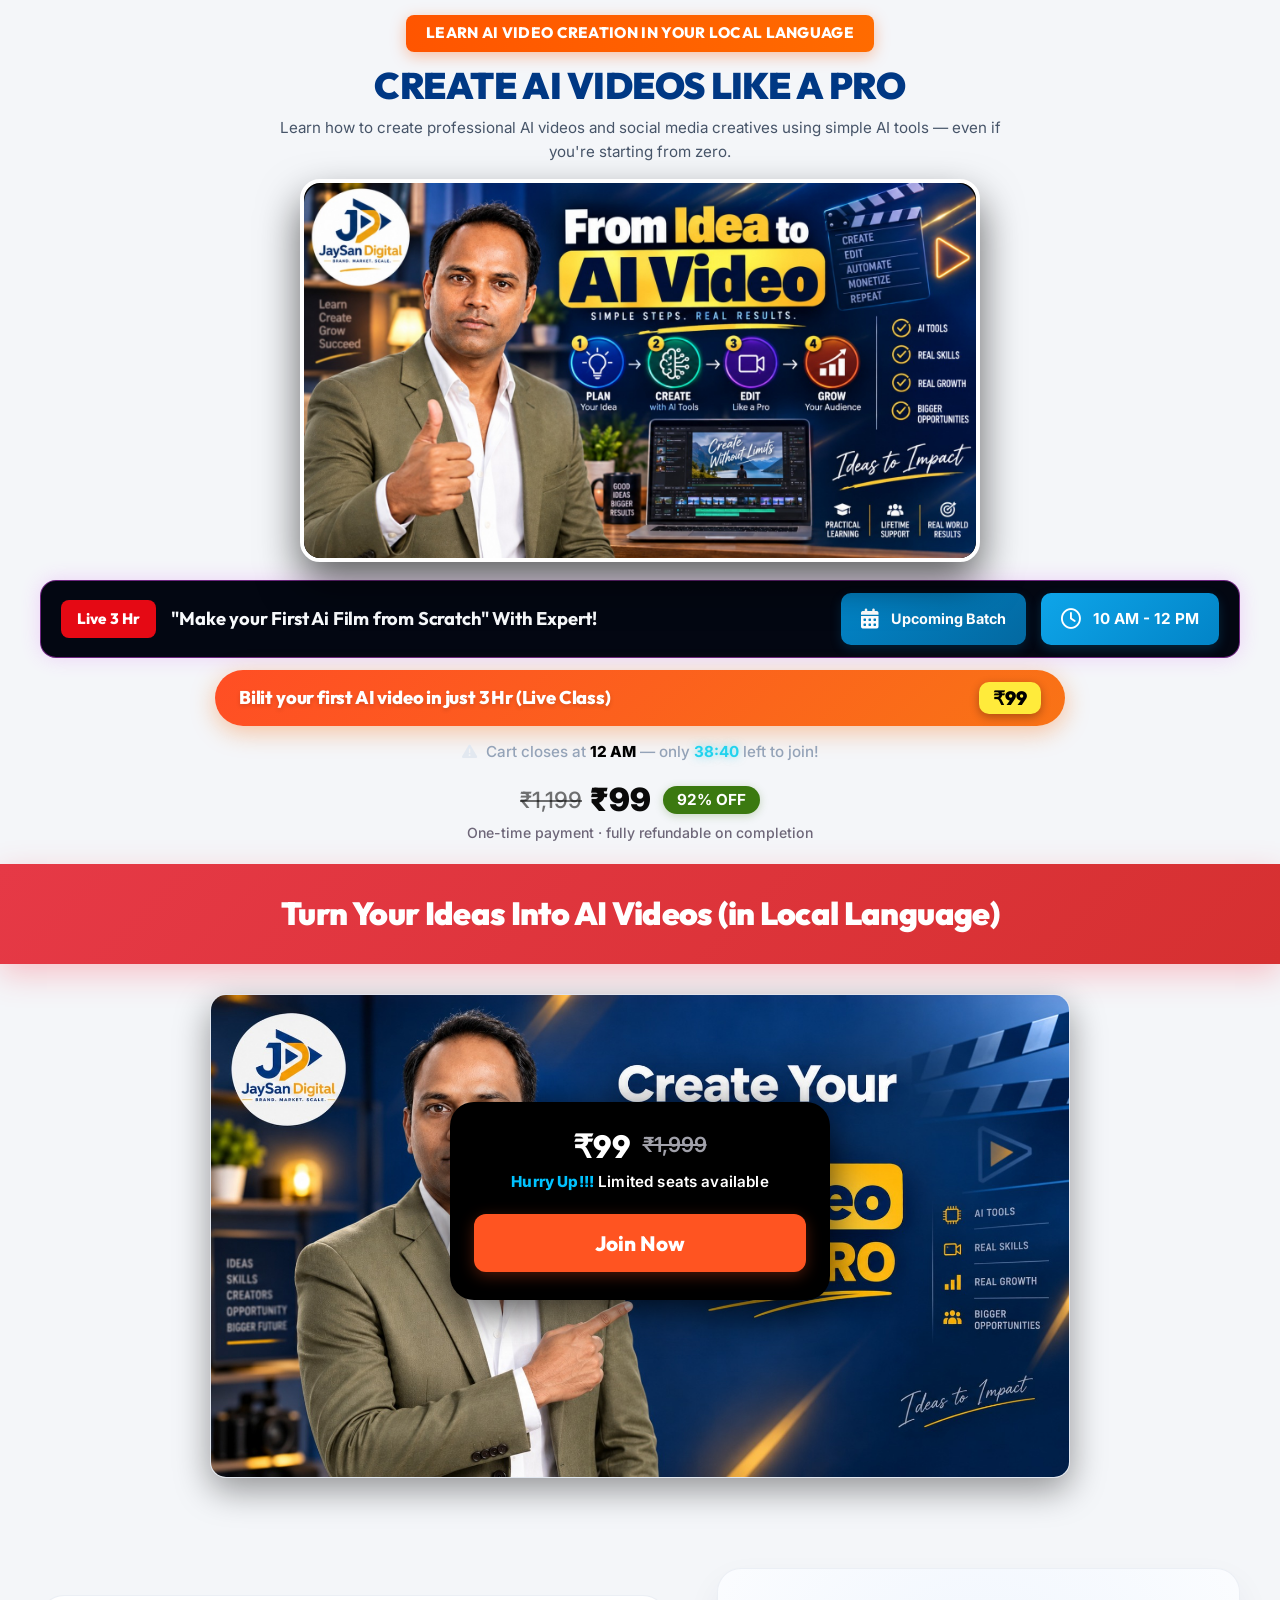
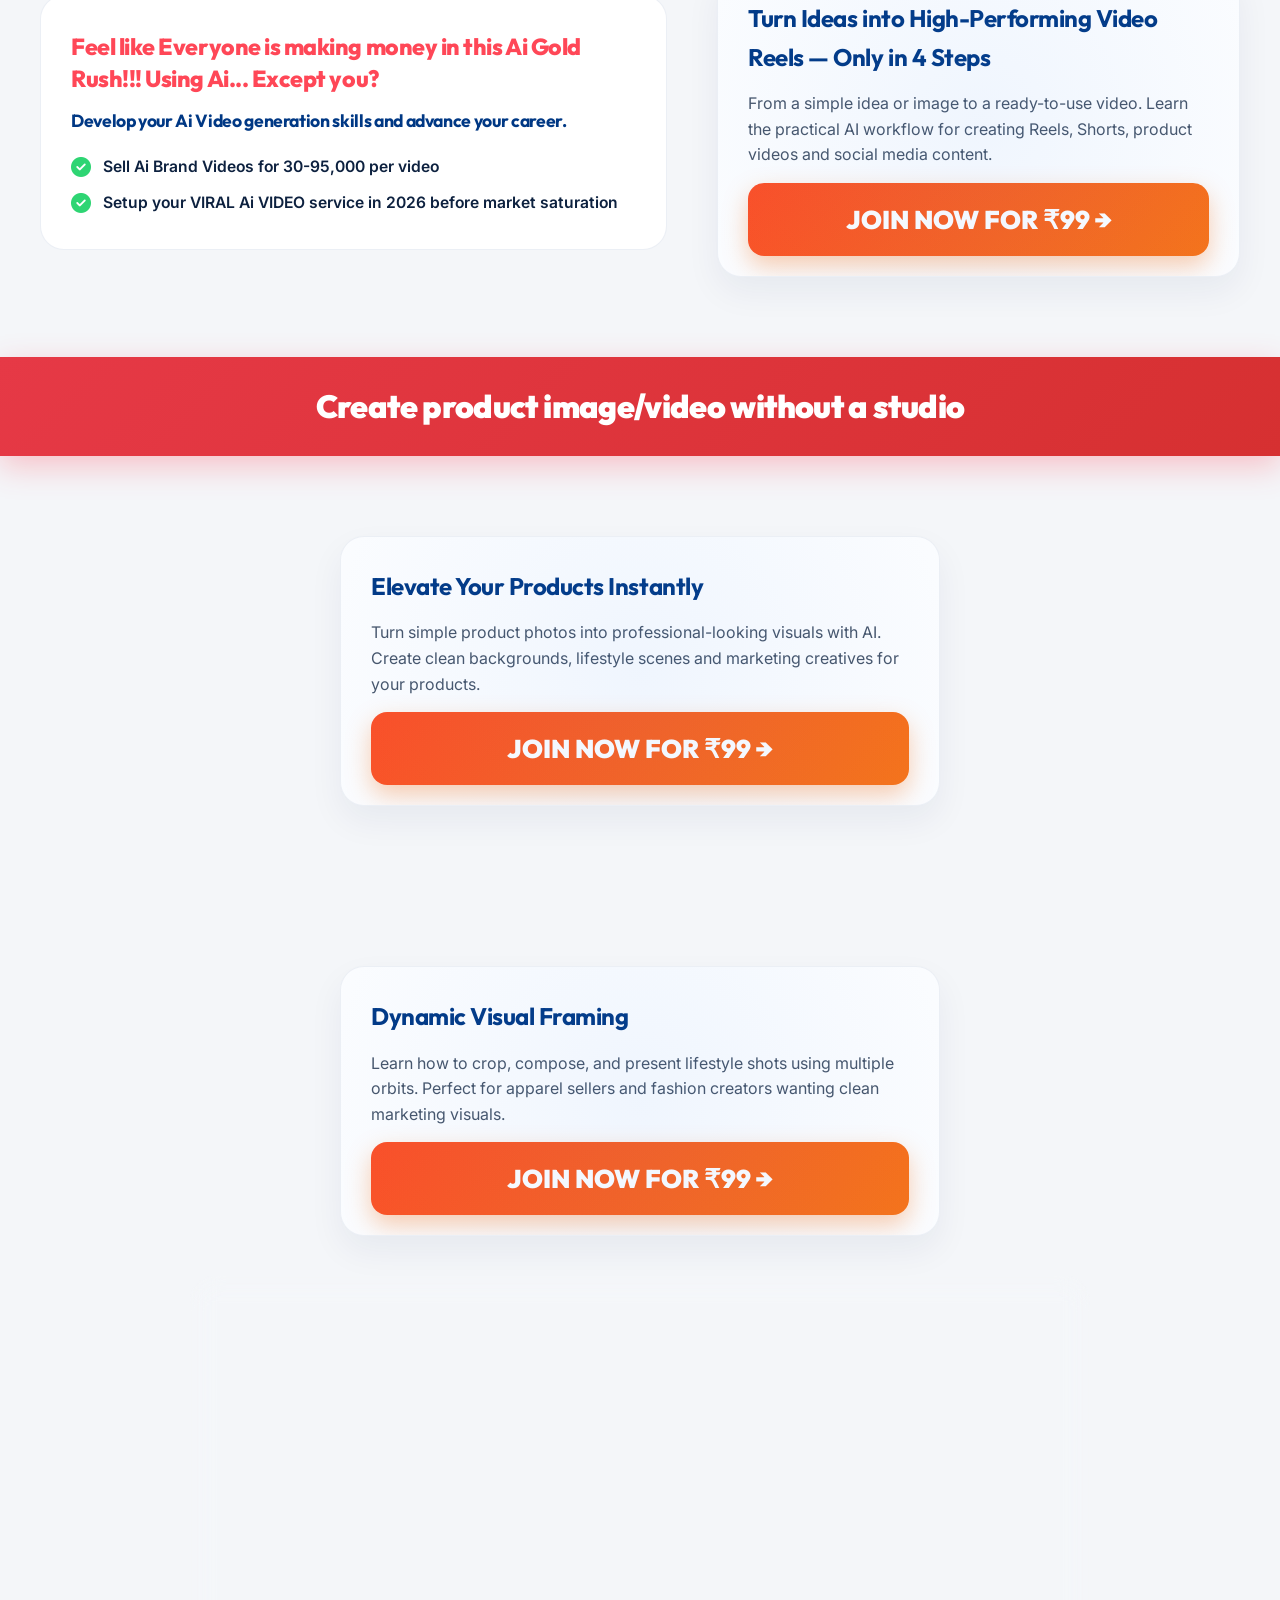
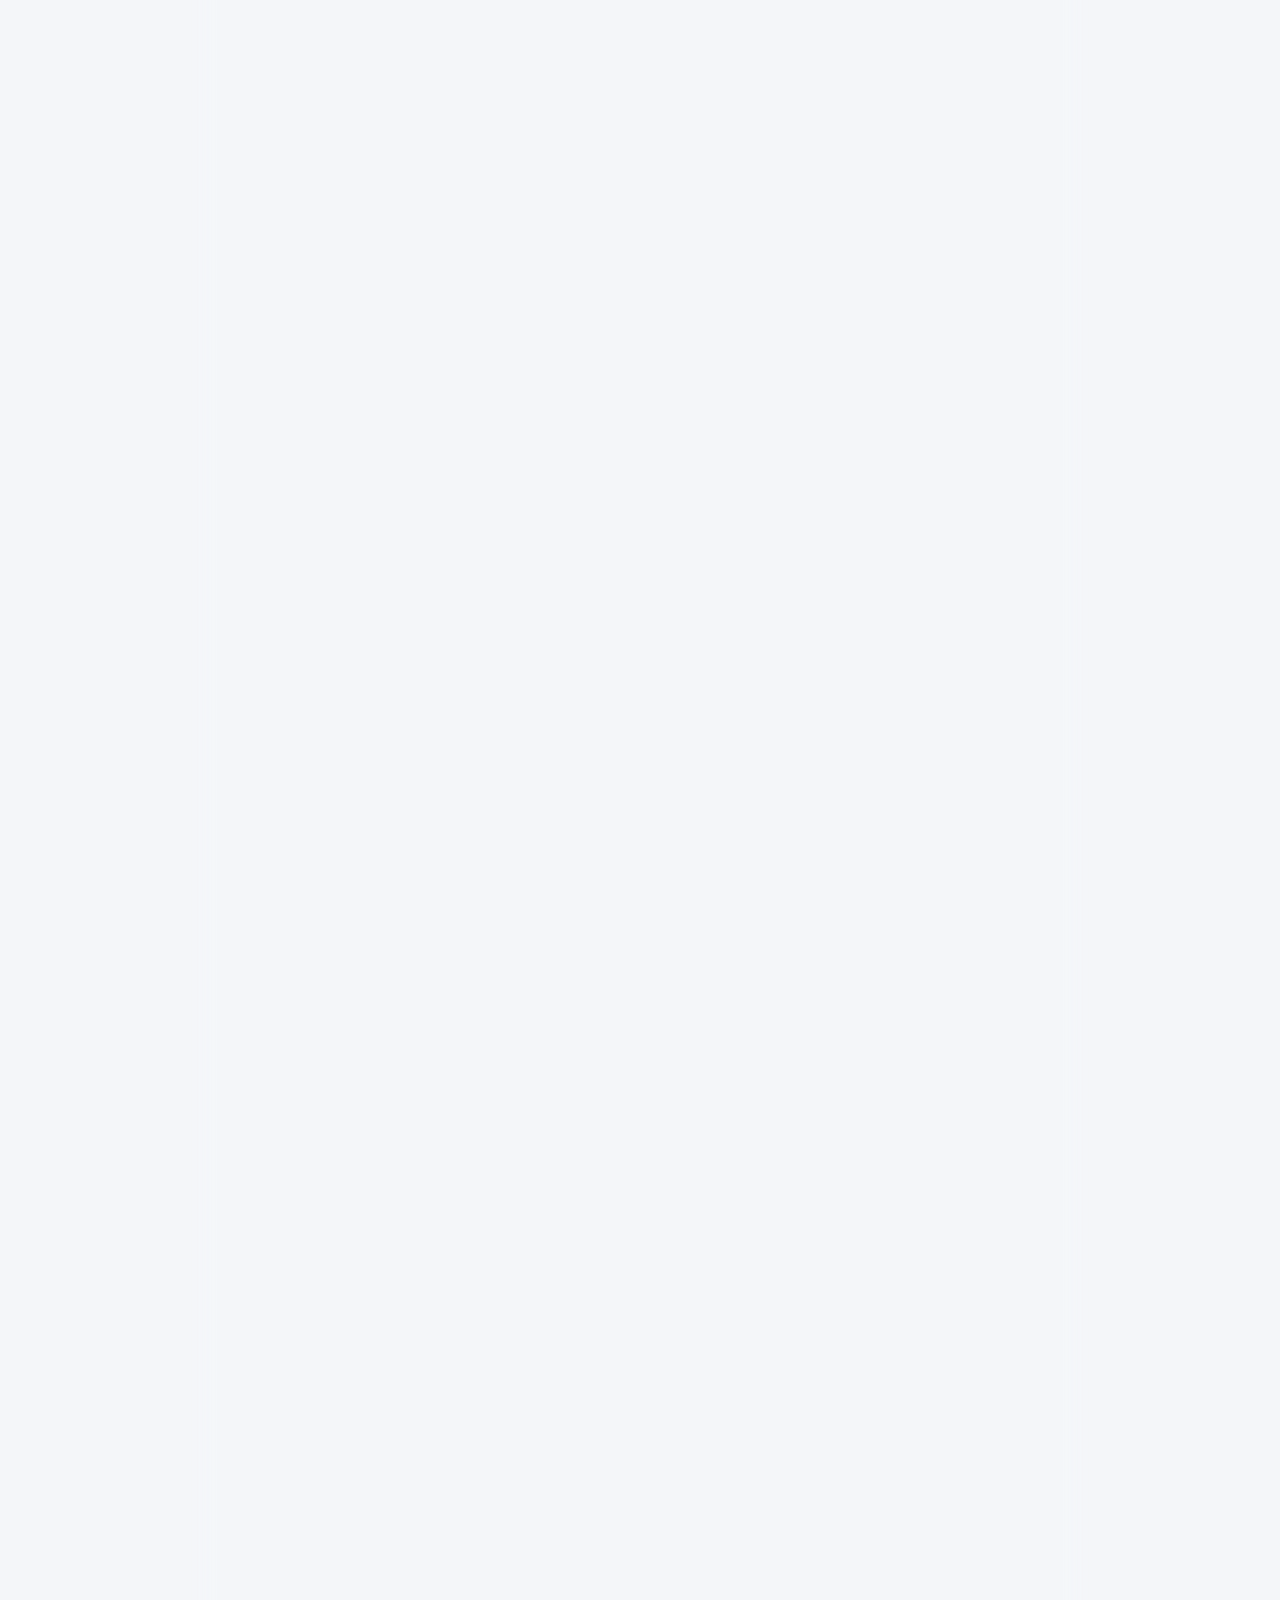
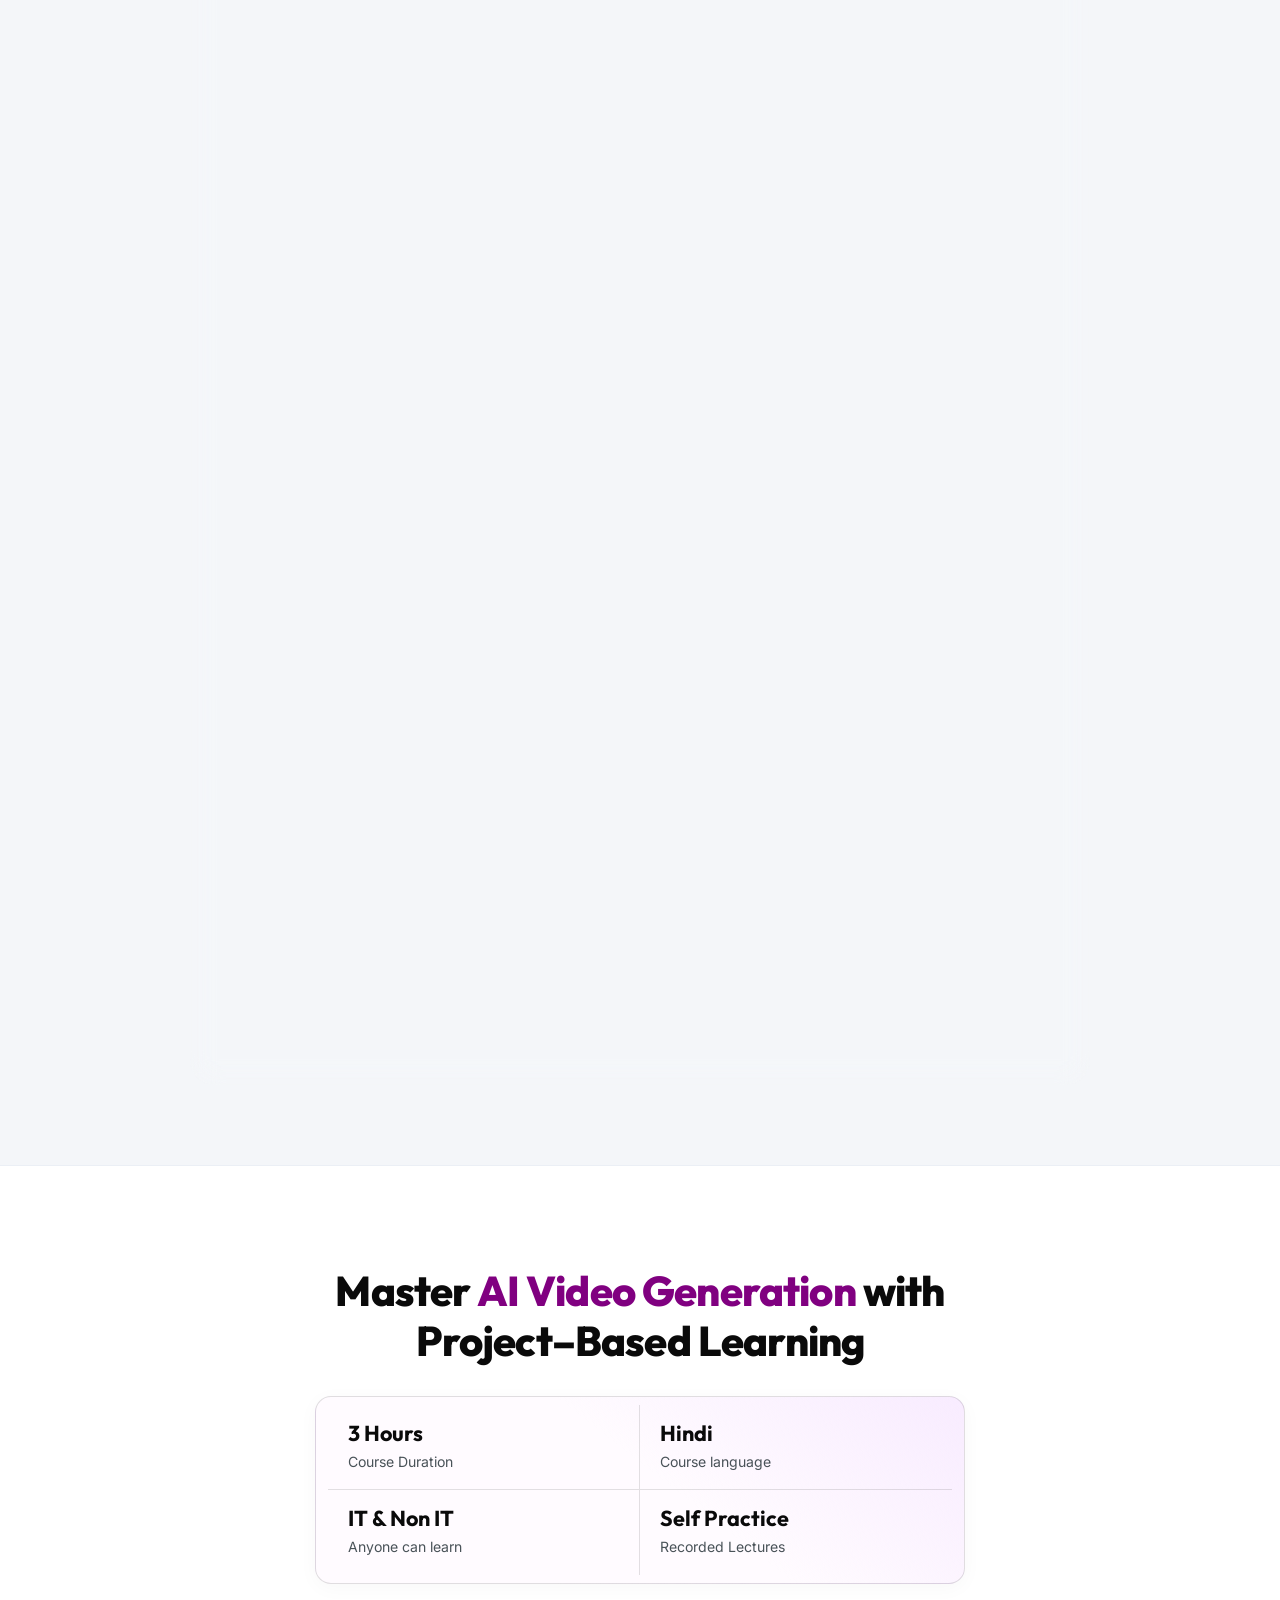
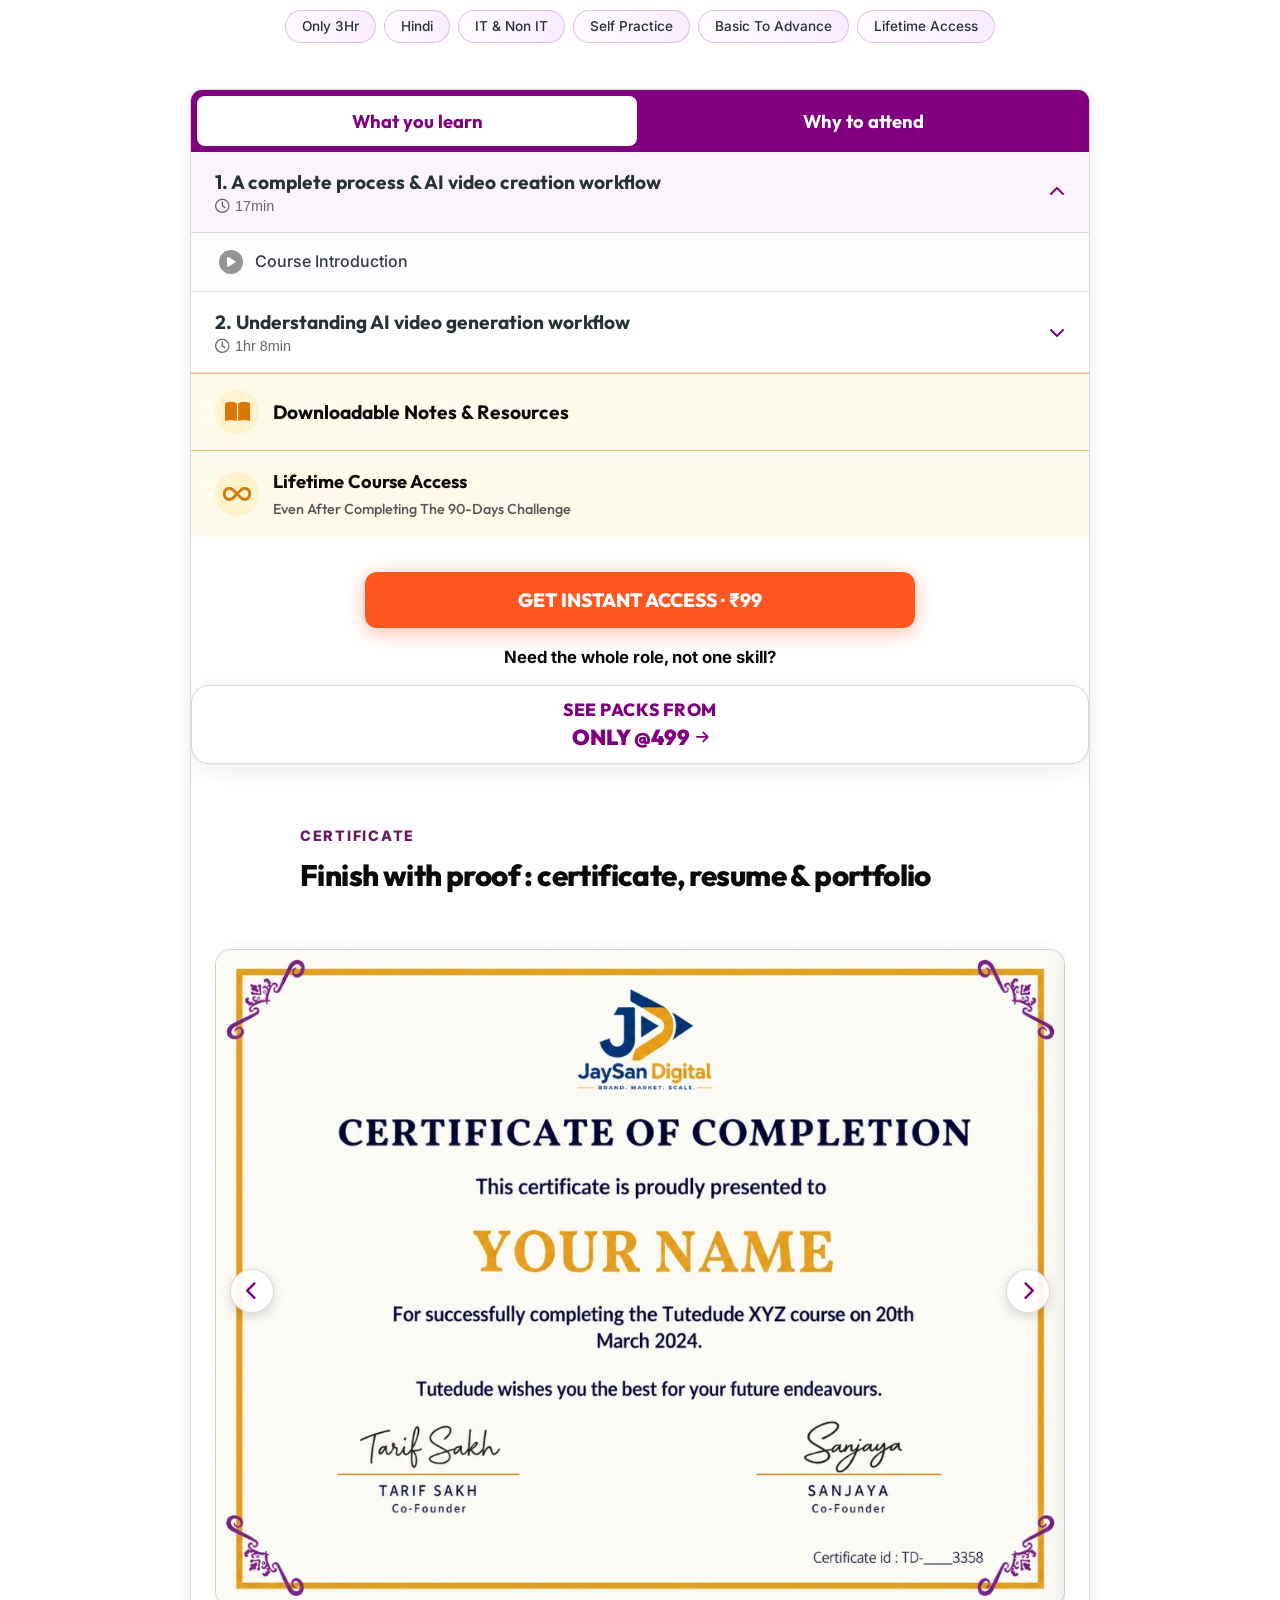
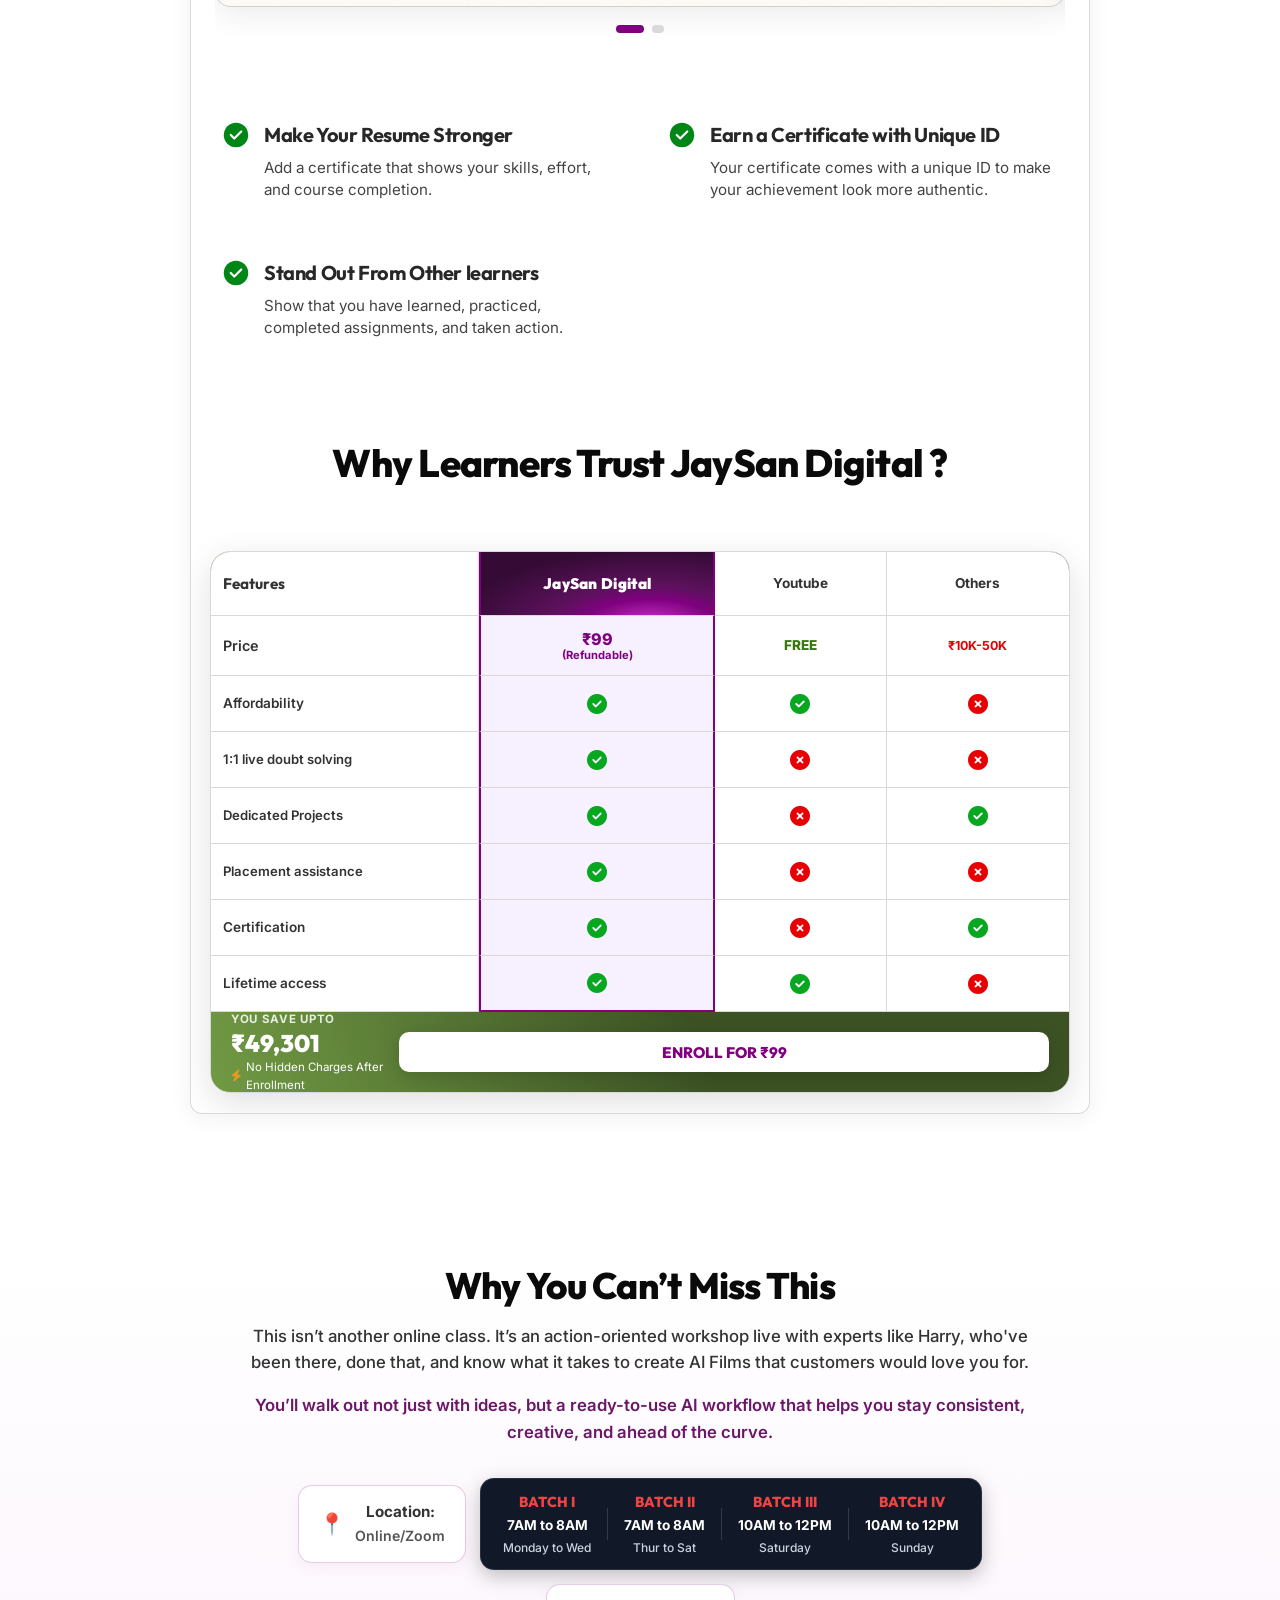
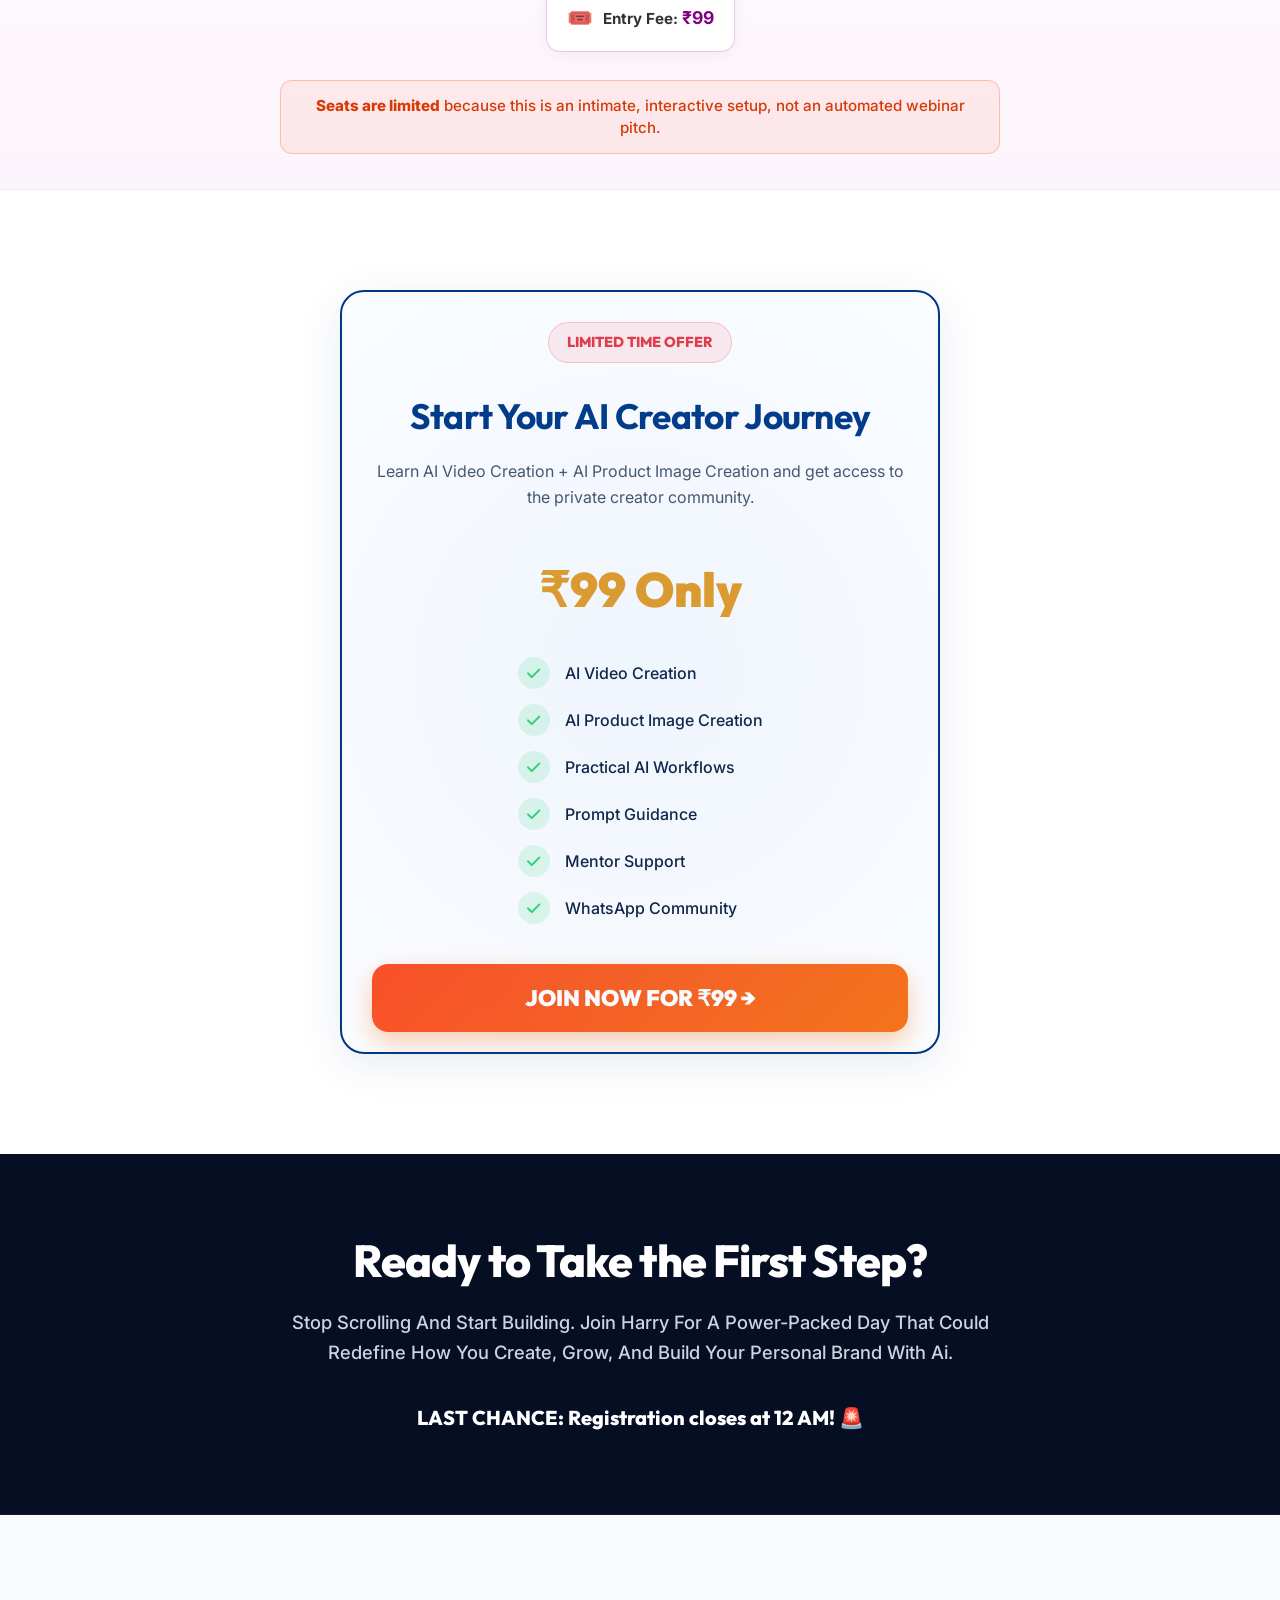
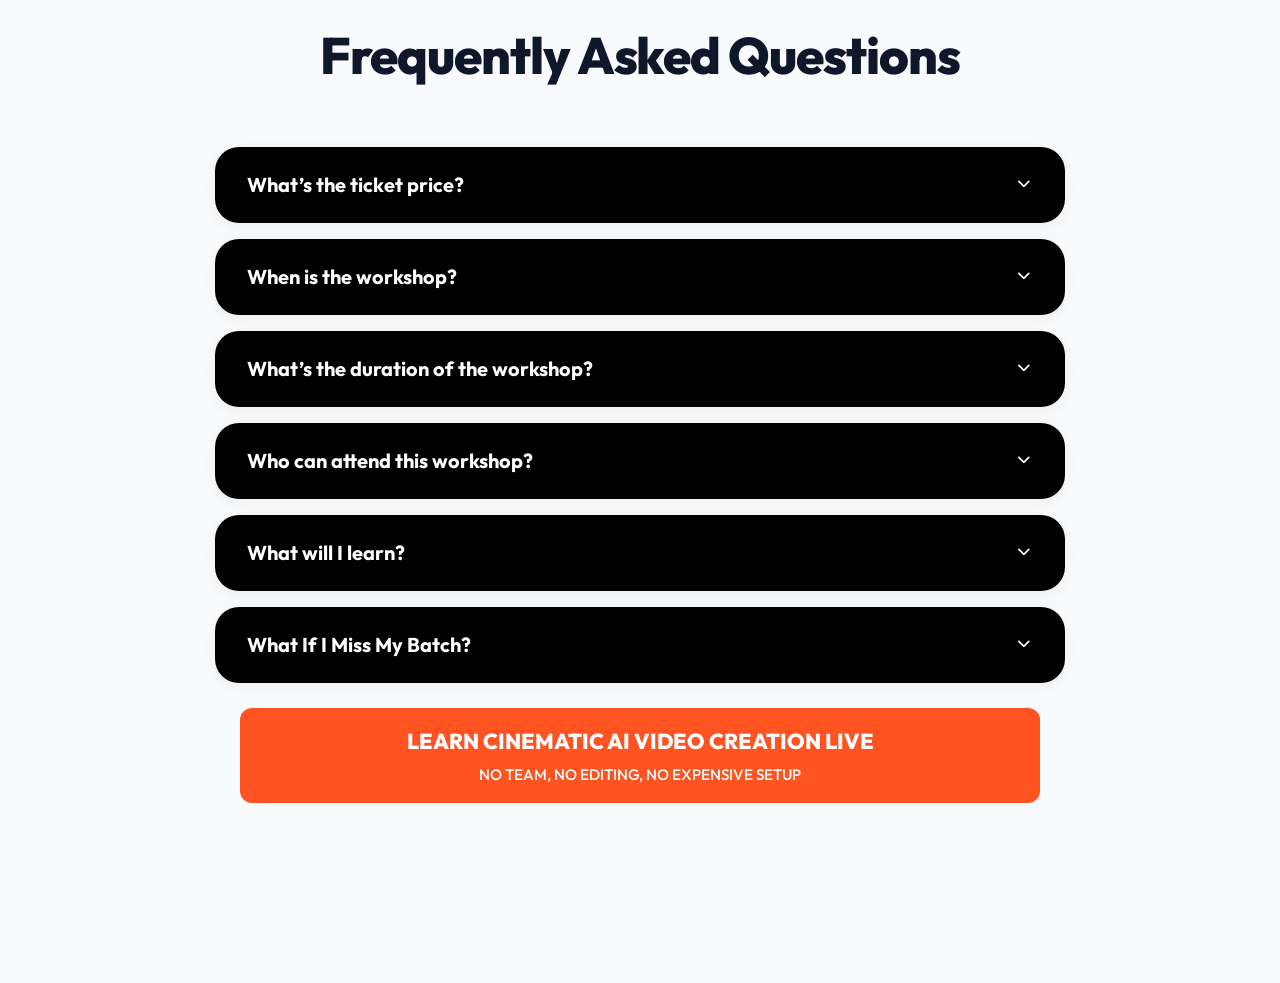
==== commit 792240dd: "Update CTA buttons, FAQ items, and banner headings" ====
--- a/index.html
+++ b/index.html
@@ -97,9 +97,9 @@
 
           <!-- Big Action Button -->
           <div class="live-workshop-action" style="width: 100%;">
-            <button class="btn-workshop-join pulse-btn-orange btn-join-now" id="btn-join-workshop-hero" style="display: flex; flex-direction: column; align-items: center; justify-content: center; gap: 6px; padding: 12px 20px;">
-              <span class="btn-main-title" style="font-size: 1.15rem;">Build Your First Cinematic AI Film LIVE In Just 3 Hours</span>
-              <span style="background: #ffeb3b; color: #000000; font-weight: 900; font-size: 1.25rem; padding: 3px 16px; border-radius: 8px; display: inline-block; box-shadow: 0 3px 10px rgba(0,0,0,0.3); margin-top: 2px;">₹99</span>
+            <button class="btn-workshop-join pulse-btn-orange btn-join-now" id="btn-join-workshop-hero" style="display: flex; flex-direction: row; align-items: center; justify-content: space-between; gap: 12px; padding: 12px 24px; border-radius: 50px;">
+              <span class="btn-main-title" style="font-size: 1.15rem; font-weight: 800; color: #ffffff; text-align: left; text-transform: none;">Bilit your first AI video in just 3 Hr (Live Class)</span>
+              <span style="background: #ffeb3b; color: #000000; font-weight: 900; font-size: 1.2rem; padding: 4px 14px; border-radius: 10px; display: inline-flex; align-items: center; justify-content: center; box-shadow: 0 3px 10px rgba(0,0,0,0.3); flex-shrink: 0;">₹99</span>
             </button>
           </div>
 
@@ -131,7 +131,7 @@
 
     <!-- AI Video section -->
     <div class="banner-highlight-red" id="banner-video-section">
-      <h2>Turn Your Ideas Into AI Videos</h2>
+      <h2 style="text-transform: none;">Turn Your Ideas Into AI Videos (in Local Language)</h2>
     </div>
 
     <div style="text-align: center; margin: 30px auto 10px auto; max-width: 900px; padding: 0 20px;">
@@ -188,7 +188,7 @@
 
     <!-- AI Product Image section -->
     <div class="banner-highlight-red" id="banner-image-section">
-      <h2>Create Product Images Without a Studio</h2>
+      <h2 style="text-transform: none;">Create product image/video without a studio</h2>
     </div>
 
     <section class="masterclass-section shoe-section" id="ai-product-image">
@@ -353,7 +353,7 @@
           <!-- Top Purple Tab Bar -->
           <div class="curriculum-tabs-bar" style="background-color: #800080; padding: 6px; display: flex; align-items: center; gap: 6px; position: relative;">
             <button type="button" class="curr-tab-btn active" id="curr-tab-syllabus" onclick="switchCurriculumTab('syllabus')" style="flex: 1; height: 50px; border: none; border-radius: 8px; font-family: 'Outfit', 'Inter', sans-serif; font-size: 1.15rem; font-weight: 700; cursor: pointer; transition: all 0.3s ease; background-color: #ffffff; color: #800080;">What you learn</button>
-            <button type="button" class="curr-tab-btn" id="curr-tab-projects" onclick="switchCurriculumTab('projects')" style="flex: 1; height: 50px; border: none; border-radius: 8px; font-family: 'Outfit', 'Inter', sans-serif; font-size: 1.15rem; font-weight: 700; cursor: pointer; transition: all 0.3s ease; background-color: transparent; color: #ffffff;">View Projects(16)</button>
+            <button type="button" class="curr-tab-btn" id="curr-tab-projects" onclick="switchCurriculumTab('projects')" style="flex: 1; height: 50px; border: none; border-radius: 8px; font-family: 'Outfit', 'Inter', sans-serif; font-size: 1.15rem; font-weight: 700; cursor: pointer; transition: all 0.3s ease; background-color: transparent; color: #ffffff;">Why to attend</button>
           </div>
 
           <!-- Syllabus Content Panel -->
@@ -886,15 +886,9 @@
           Stop Scrolling And Start Building. Join Harry For A Power-Packed Day That Could Redefine How You Create, Grow, And Build Your Personal Brand With Ai.
         </p>
         
-        <!-- Orange CTA Banner Button inside Container -->
-        <a href="https://razorpay.me/@jaysandigital?amount=CVDUr6Uxp2FOGZGwAHntNg%3D%3D" class="pre-faq-orange-btn btn-join-now" style="text-decoration: none;" target="_blank">
-          <div class="pre-faq-btn-title">AI Film Making Seekho. Future Ready Bano</div>
-          <div class="pre-faq-btn-subtitle">Join The 3-Hour LIVE Workshop</div>
-        </a>
-
-        <!-- Urgency countdown timer -->
-        <div class="pre-faq-ticker">
-          <i class="fa-solid fa-triangle-exclamation"></i> Cart closes at 12 AM — only <span class="countdown-highlight workshop-countdown">02:05</span> left to join!
+        <!-- White Urgency Text -->
+        <div style="font-family: 'Outfit', 'Inter', sans-serif; font-size: 1.25rem; font-weight: 800; color: #ffffff; margin-top: 25px; text-align: center;">
+          LAST CHANCE: Registration closes at 12 AM! 🚨
         </div>
       </div>
     </section>
@@ -923,7 +917,29 @@
               <span class="accordion-icon"><i class="fa-solid fa-chevron-down"></i></span>
             </button>
             <div class="accordion-content">
-              <p>Upcoming Saturday &amp; Sunday 10am to 12pm.</p>
+              <p style="margin-bottom: 12px; color: #cbd5e1;">You can choose from multiple batches during the week:</p>
+              <div style="background: #121216; border-radius: 18px; padding: 18px 12px; display: grid; grid-template-columns: repeat(auto-fit, minmax(120px, 1fr)); gap: 12px; text-align: center; border: 1px solid rgba(255,255,255,0.08); margin-bottom: 16px;">
+                <div style="padding: 6px 4px;">
+                  <div style="color: #ff3333; font-weight: 800; font-size: 1.05rem; margin-bottom: 4px;">Batch I</div>
+                  <div style="color: #ffffff; font-weight: 700; font-size: 0.95rem; margin-bottom: 2px;">7AM to 8AM</div>
+                  <div style="color: #a1a1aa; font-size: 0.85rem; font-weight: 500;">Monday to Wed</div>
+                </div>
+                <div style="padding: 6px 4px; border-left: 1px solid rgba(255,255,255,0.08);">
+                  <div style="color: #ff3333; font-weight: 800; font-size: 1.05rem; margin-bottom: 4px;">Batch II</div>
+                  <div style="color: #ffffff; font-weight: 700; font-size: 0.95rem; margin-bottom: 2px;">7AM to 8AM</div>
+                  <div style="color: #a1a1aa; font-size: 0.85rem; font-weight: 500;">Thur to Sat</div>
+                </div>
+                <div style="padding: 6px 4px; border-left: 1px solid rgba(255,255,255,0.08);">
+                  <div style="color: #ff3333; font-weight: 800; font-size: 1.05rem; margin-bottom: 4px;">Batch III</div>
+                  <div style="color: #ffffff; font-weight: 700; font-size: 0.95rem; margin-bottom: 2px;">10AM to 12PM</div>
+                  <div style="color: #a1a1aa; font-size: 0.85rem; font-weight: 500;">Saturday</div>
+                </div>
+                <div style="padding: 6px 4px; border-left: 1px solid rgba(255,255,255,0.08);">
+                  <div style="color: #ff3333; font-weight: 800; font-size: 1.05rem; margin-bottom: 4px;">Batch IV</div>
+                  <div style="color: #ffffff; font-weight: 700; font-size: 0.95rem; margin-bottom: 2px;">10AM to 12PM</div>
+                  <div style="color: #a1a1aa; font-size: 0.85rem; font-weight: 500;">Sunday</div>
+                </div>
+              </div>
             </div>
           </div>
 
@@ -967,13 +983,24 @@
           <!-- Accordion Item 6 -->
           <div class="accordion-item">
             <button class="accordion-header">
-              <span class="accordion-question">What happens If I miss to attend workshop?</span>
+              <span class="accordion-question">What If I Miss My Batch?</span>
               <span class="accordion-icon"><i class="fa-solid fa-chevron-down"></i></span>
             </button>
             <div class="accordion-content">
-              <p>No worries, For support, call us at +91 90989 37679 (10:00 AM – 5:00 PM) or email us at <a
-                  href="mailto:support@aifilmmaker.in"
-                  style="color: var(--color-primary); text-decoration: none;">support@aifilmmaker.in</a></p>
+              <p style="font-weight: 700; font-size: 1.05rem; margin-bottom: 8px; color: #ffffff;">
+                No worries—you get 4 chances to attend! 🎯
+              </p>
+              <p style="margin-bottom: 10px;">You can choose from multiple batches during the week:</p>
+              <ul style="list-style-type: disc; padding-left: 20px; margin: 0 0 12px 0; display: flex; flex-direction: column; gap: 6px; line-height: 1.5;">
+                <li><strong>Batch I:</strong> 7 AM – 8 AM | Monday–Wednesday</li>
+                <li><strong>Batch II:</strong> 7 AM – 8 AM | Thursday–Saturday</li>
+                <li><strong>Batch III:</strong> 10 AM – 12 PM | Saturday</li>
+                <li><strong>Batch IV:</strong> 10 AM – 12 PM | Sunday</li>
+                <li>So if one session doesn't work for you, you have other opportunities to join.</li>
+                <li>📞 Need help choosing a batch?</li>
+                <li><a href="tel:+919178405636" style="color: var(--color-primary); text-decoration: none; font-weight: 600;">+91 9178405636</a> | 10 AM – 5 PM</li>
+                <li>📧 <a href="mailto:jaysandigitalindia@gmail.com" style="color: var(--color-primary); text-decoration: none; font-weight: 600;">jaysandigitalindia@gmail.com</a></li>
+              </ul>
             </div>
           </div>
         </div>
--- a/style.css
+++ b/style.css
@@ -2142,13 +2142,23 @@
   transition: max-height 0.35s cubic-bezier(0.4, 0, 0.2, 1), padding 0.35s ease;
 }
 
-.accordion-content p {
-  margin: 0;
-  padding-bottom: 24px;
+.accordion-content p,
+.accordion-content ul,
+.accordion-content li {
   font-family: var(--font-sans);
   font-size: 1.05rem;
   color: #cbd5e1 !important; /* Elegant light slate for responses inside black box */
   line-height: 1.6;
+}
+
+.accordion-content p {
+  margin: 0;
+  padding-bottom: 12px;
+}
+
+.accordion-content ul {
+  margin: 0;
+  padding-bottom: 24px;
 }
 
 .accordion-content a {
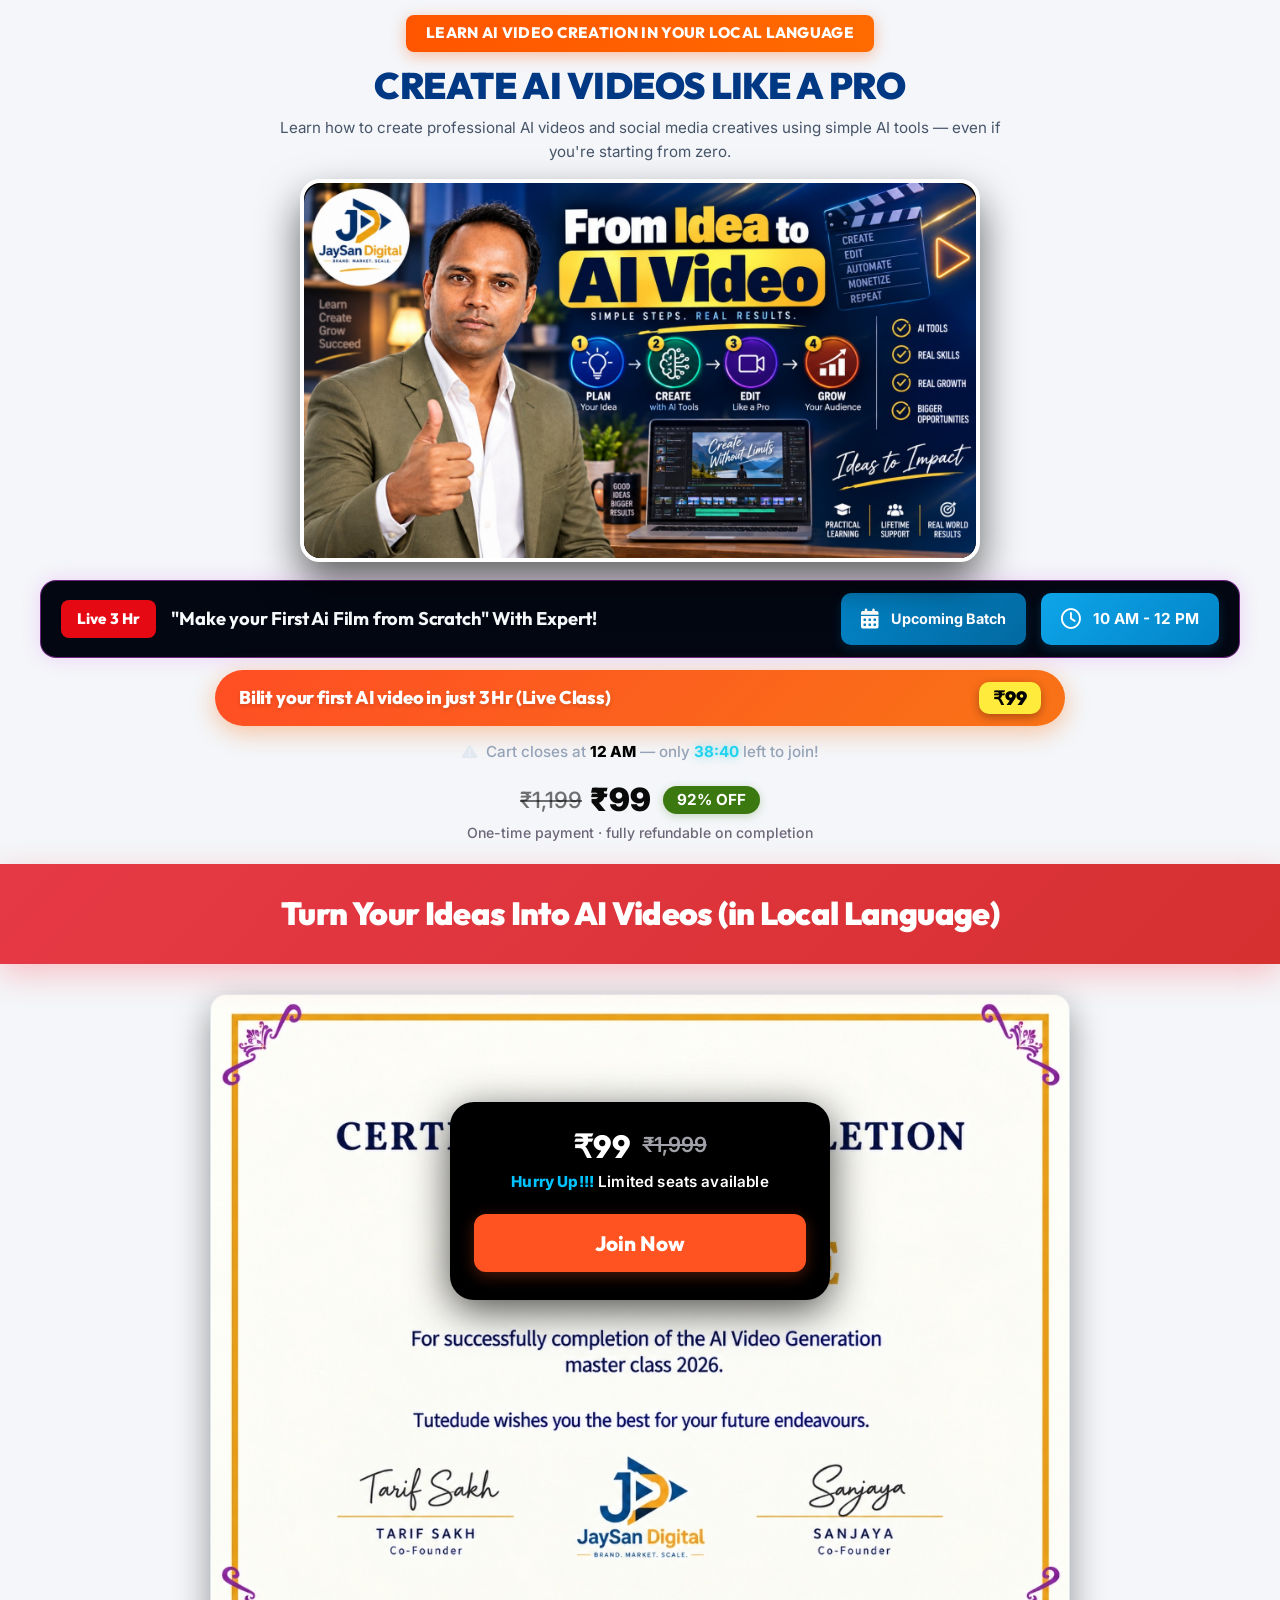
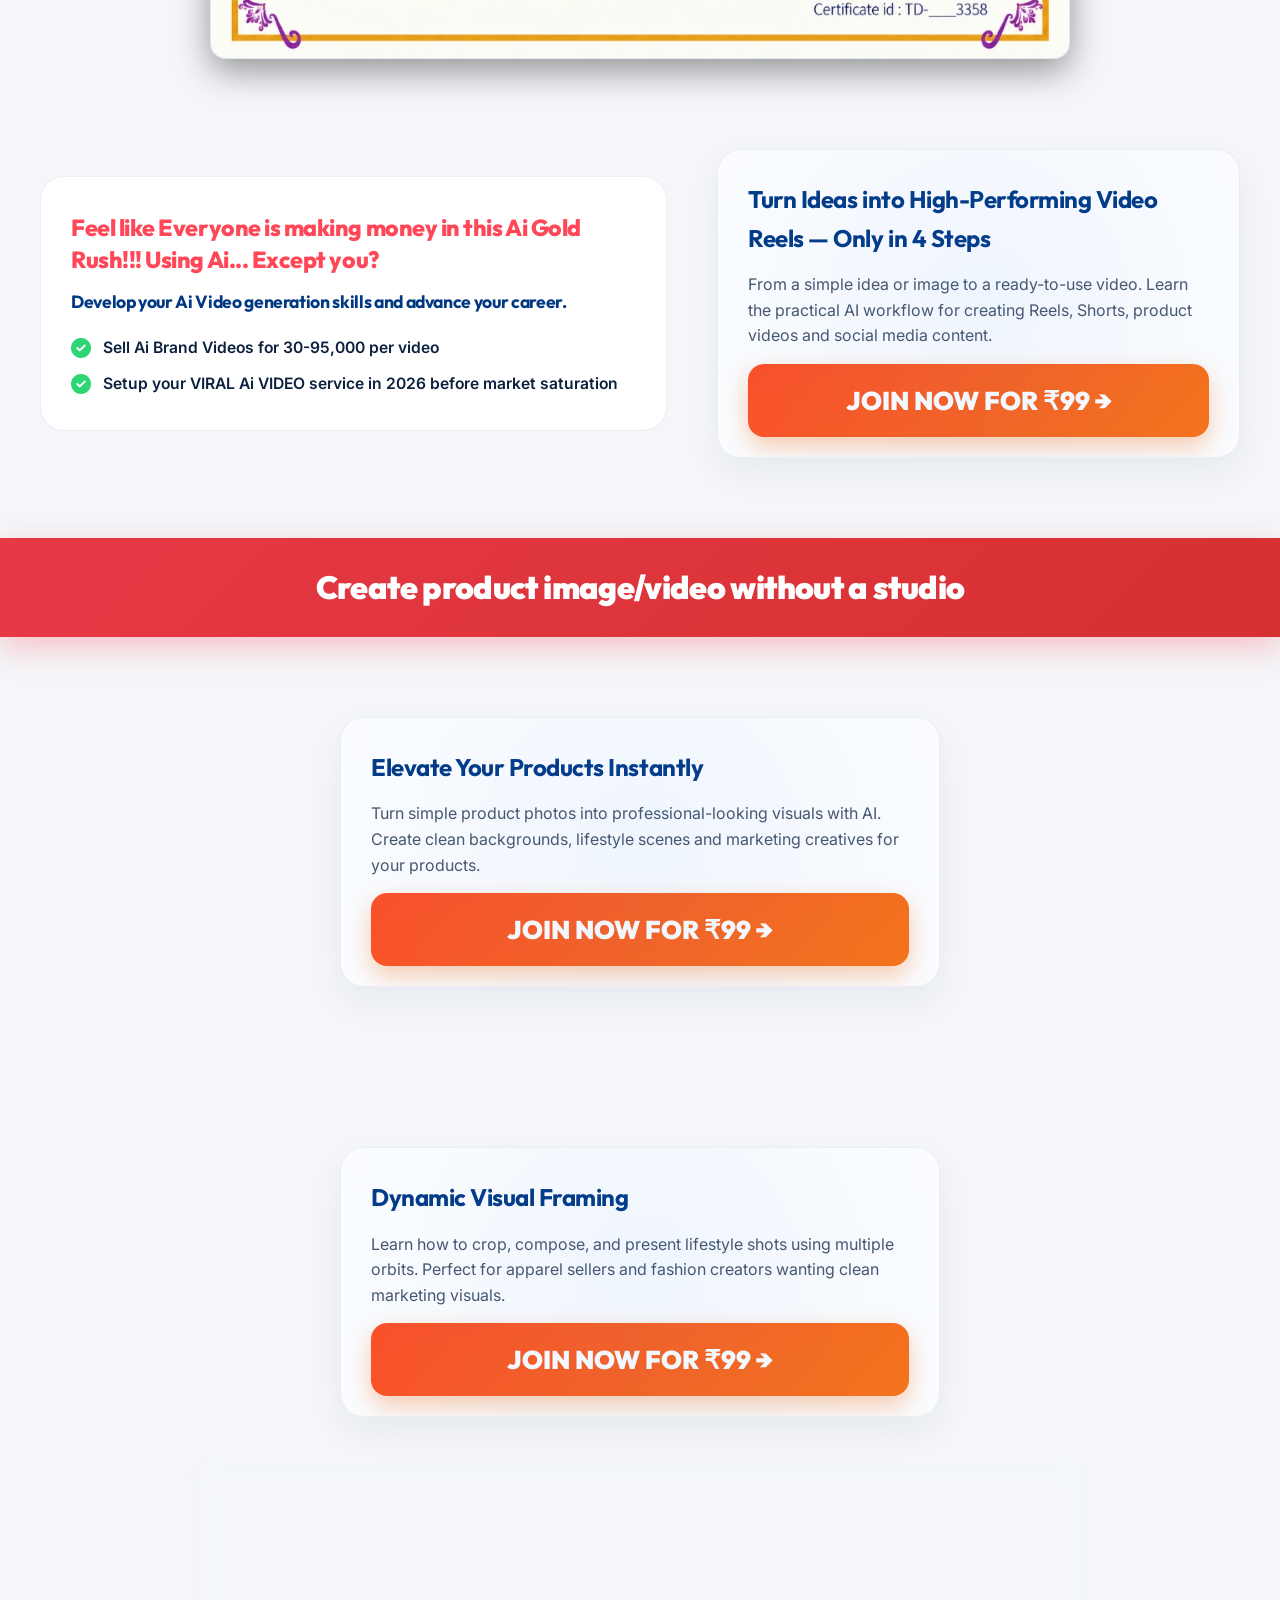
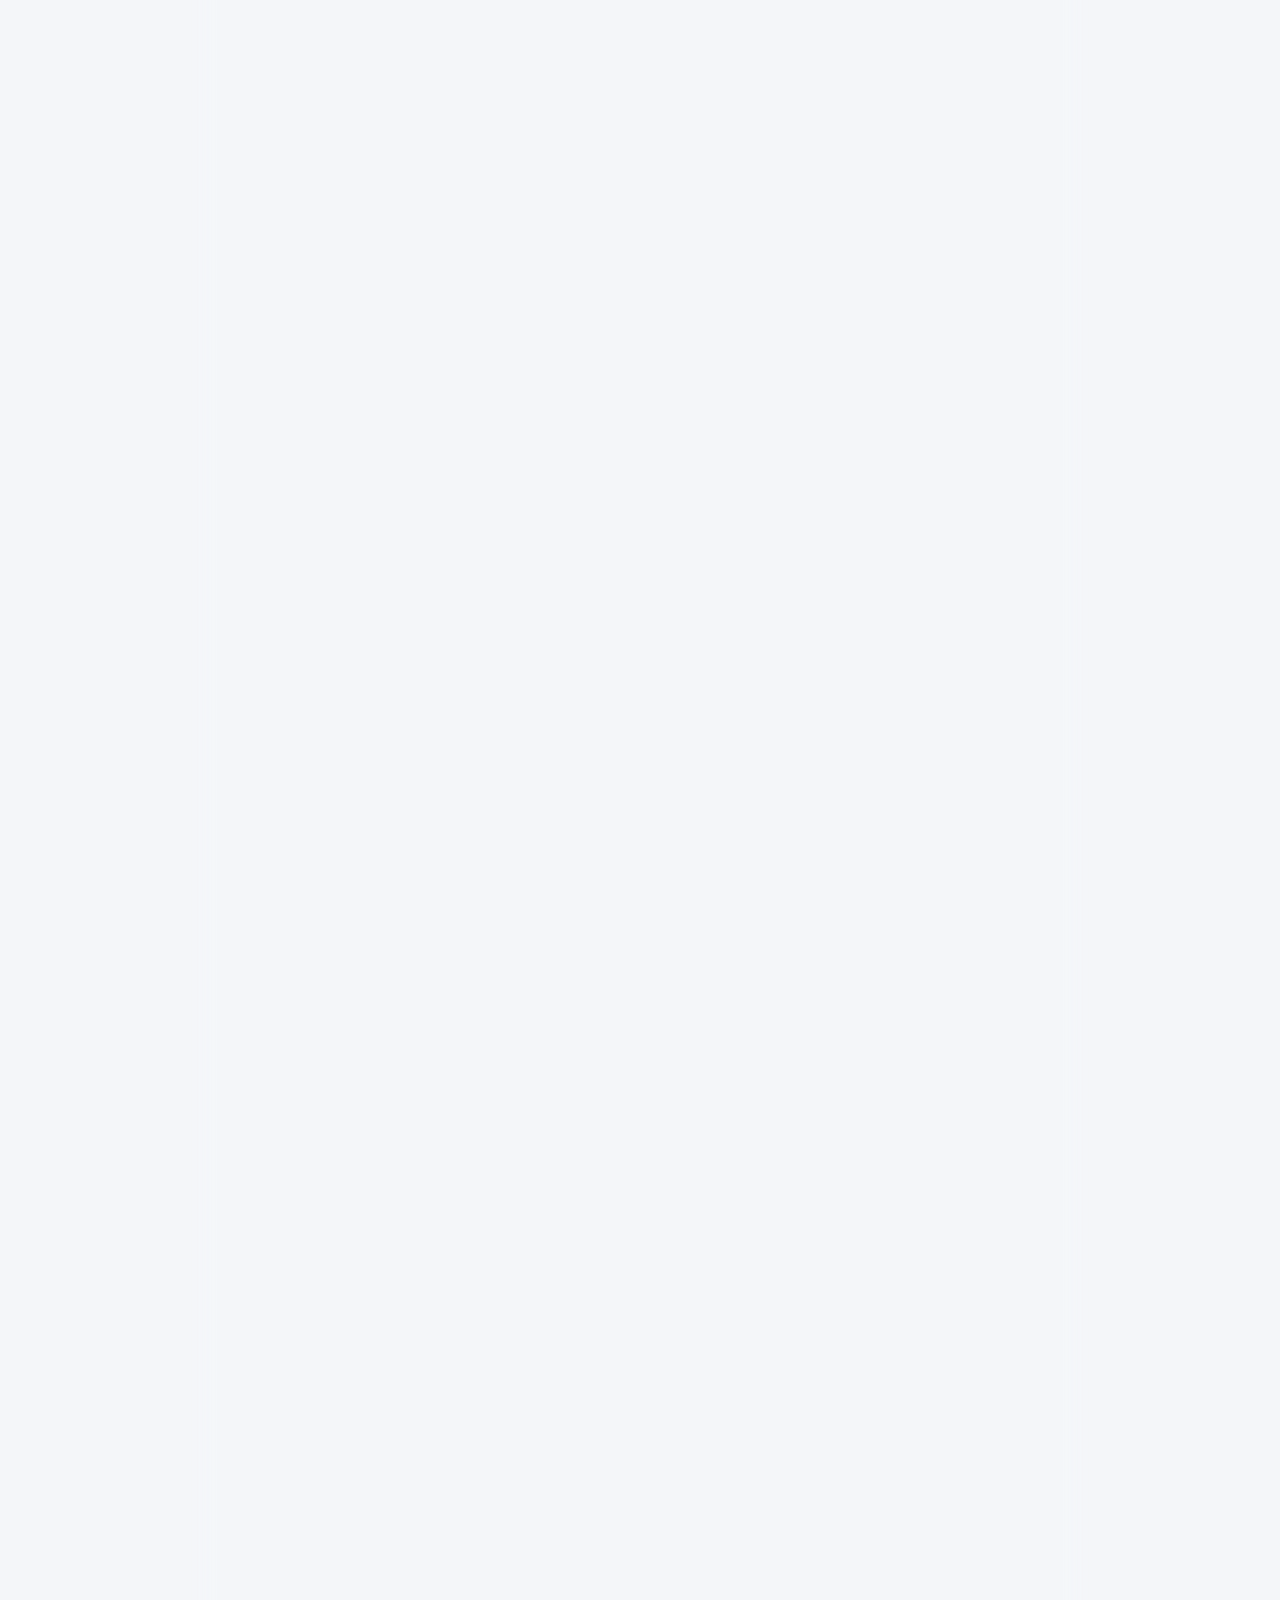
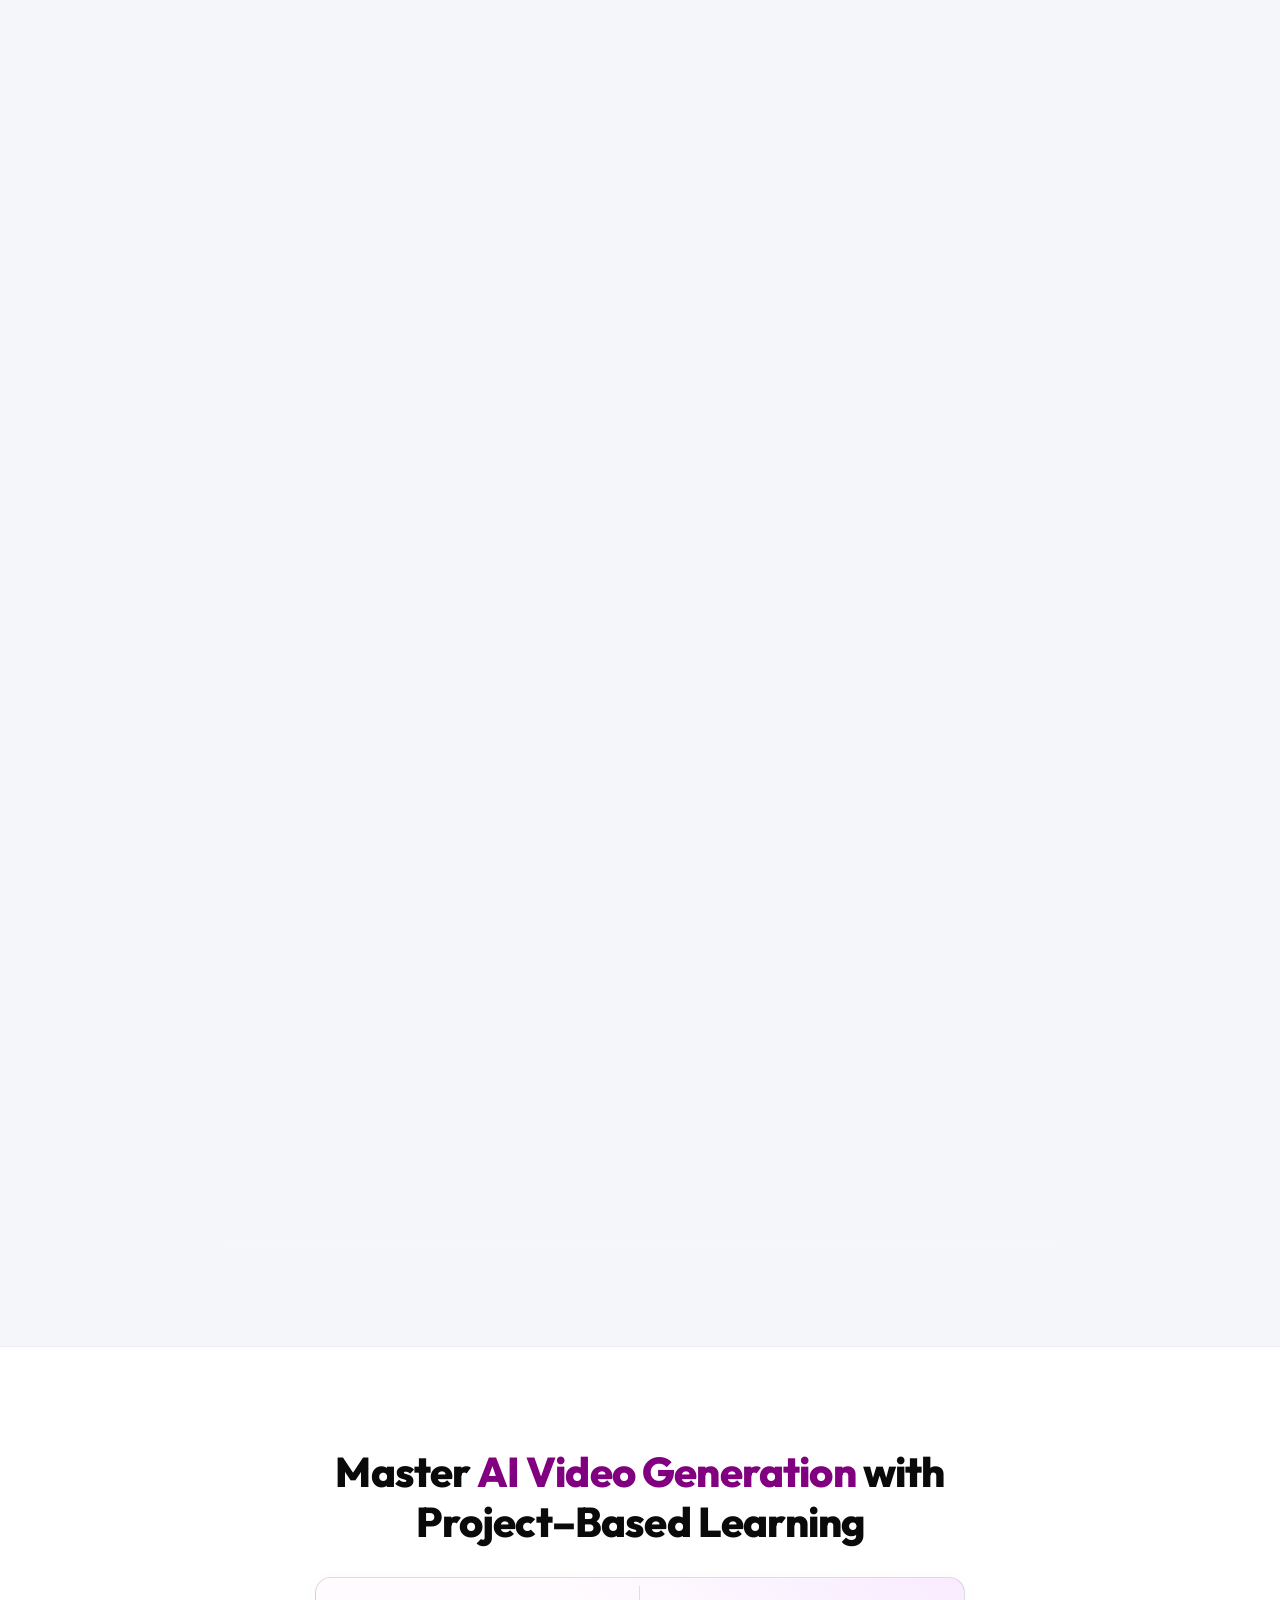
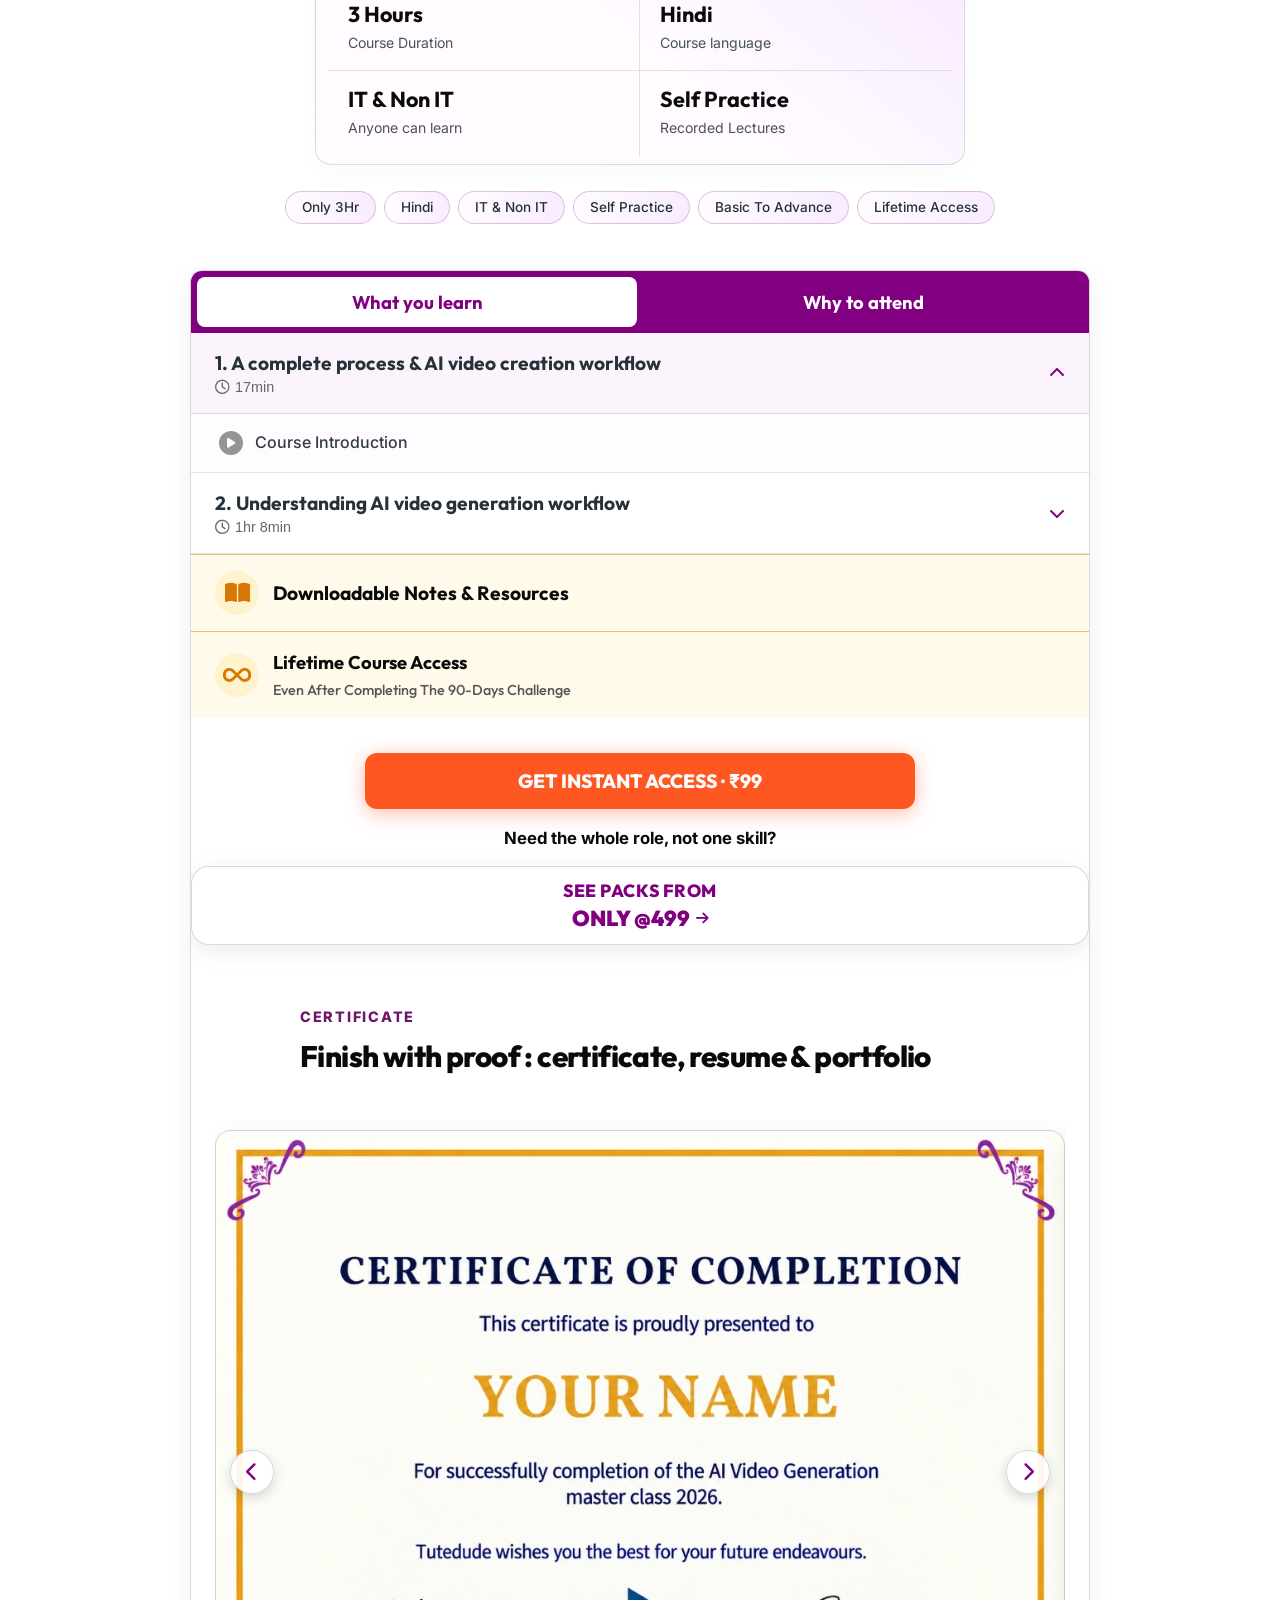
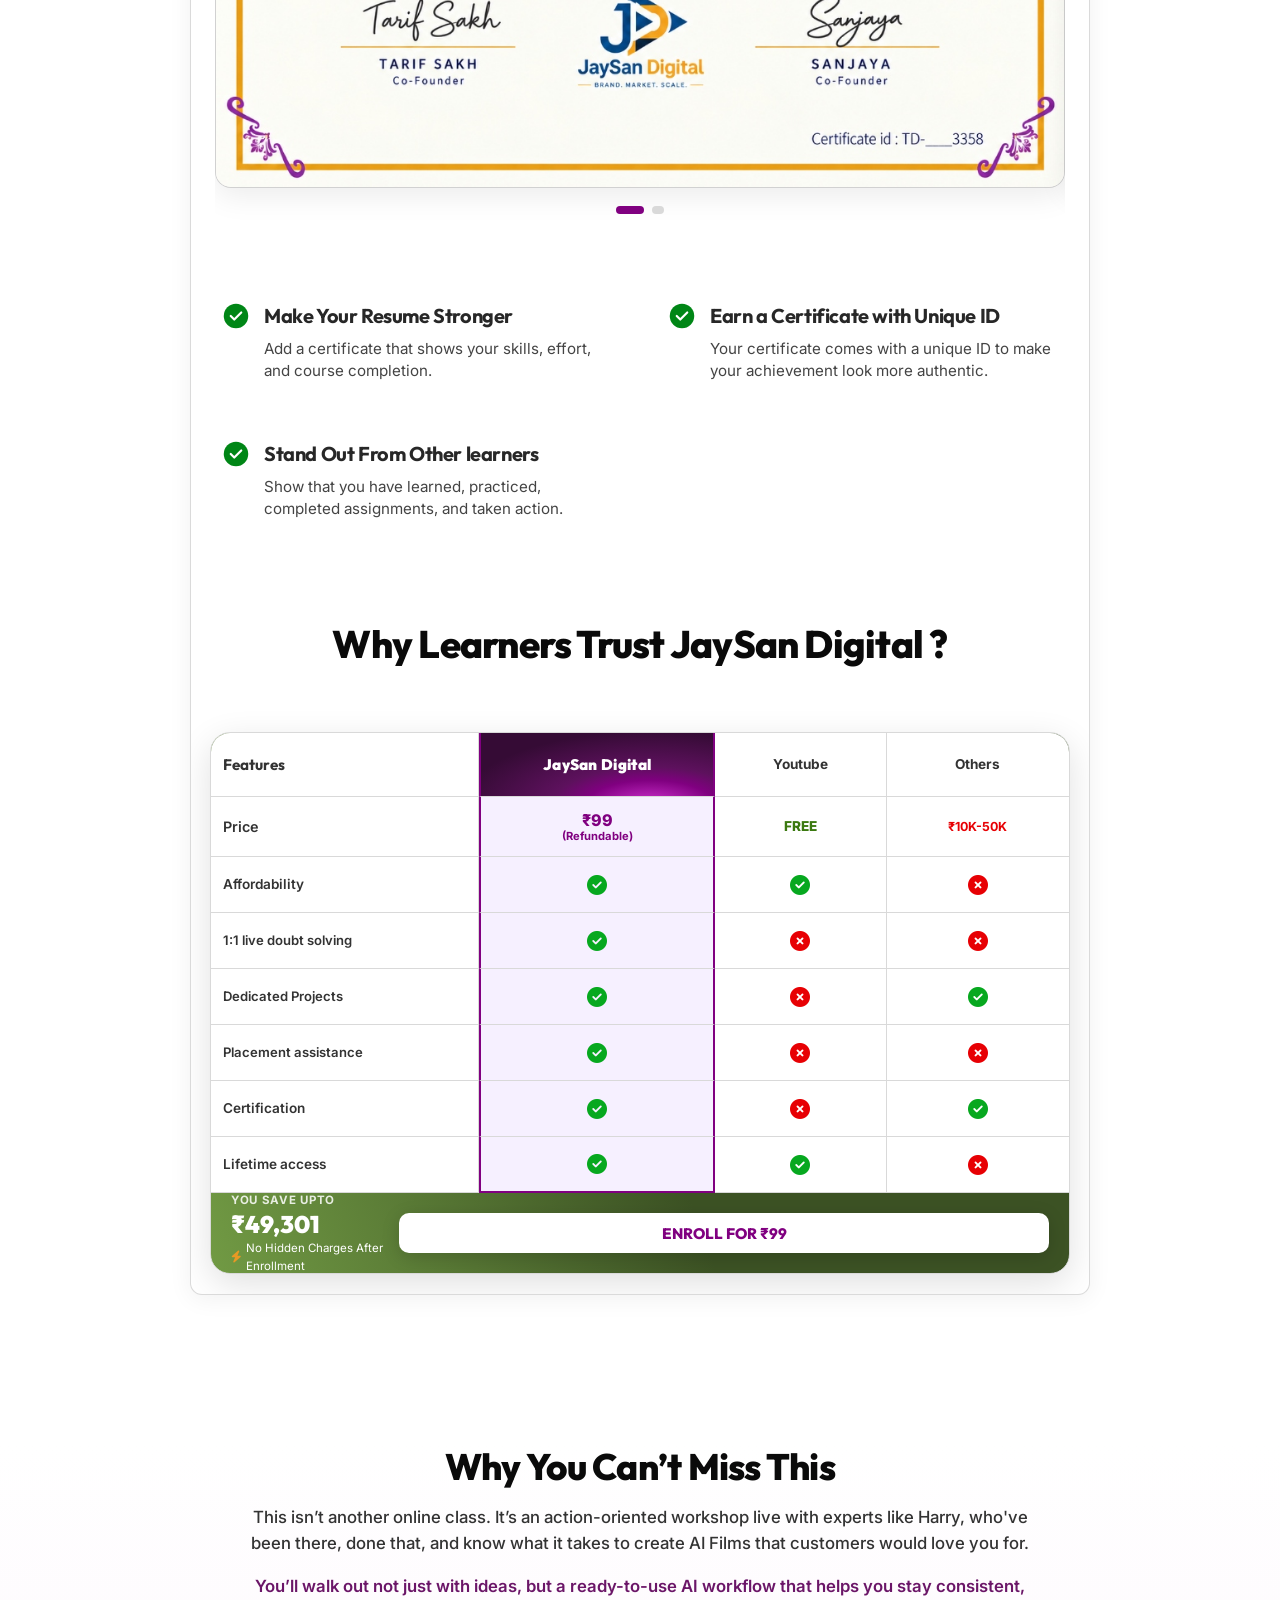
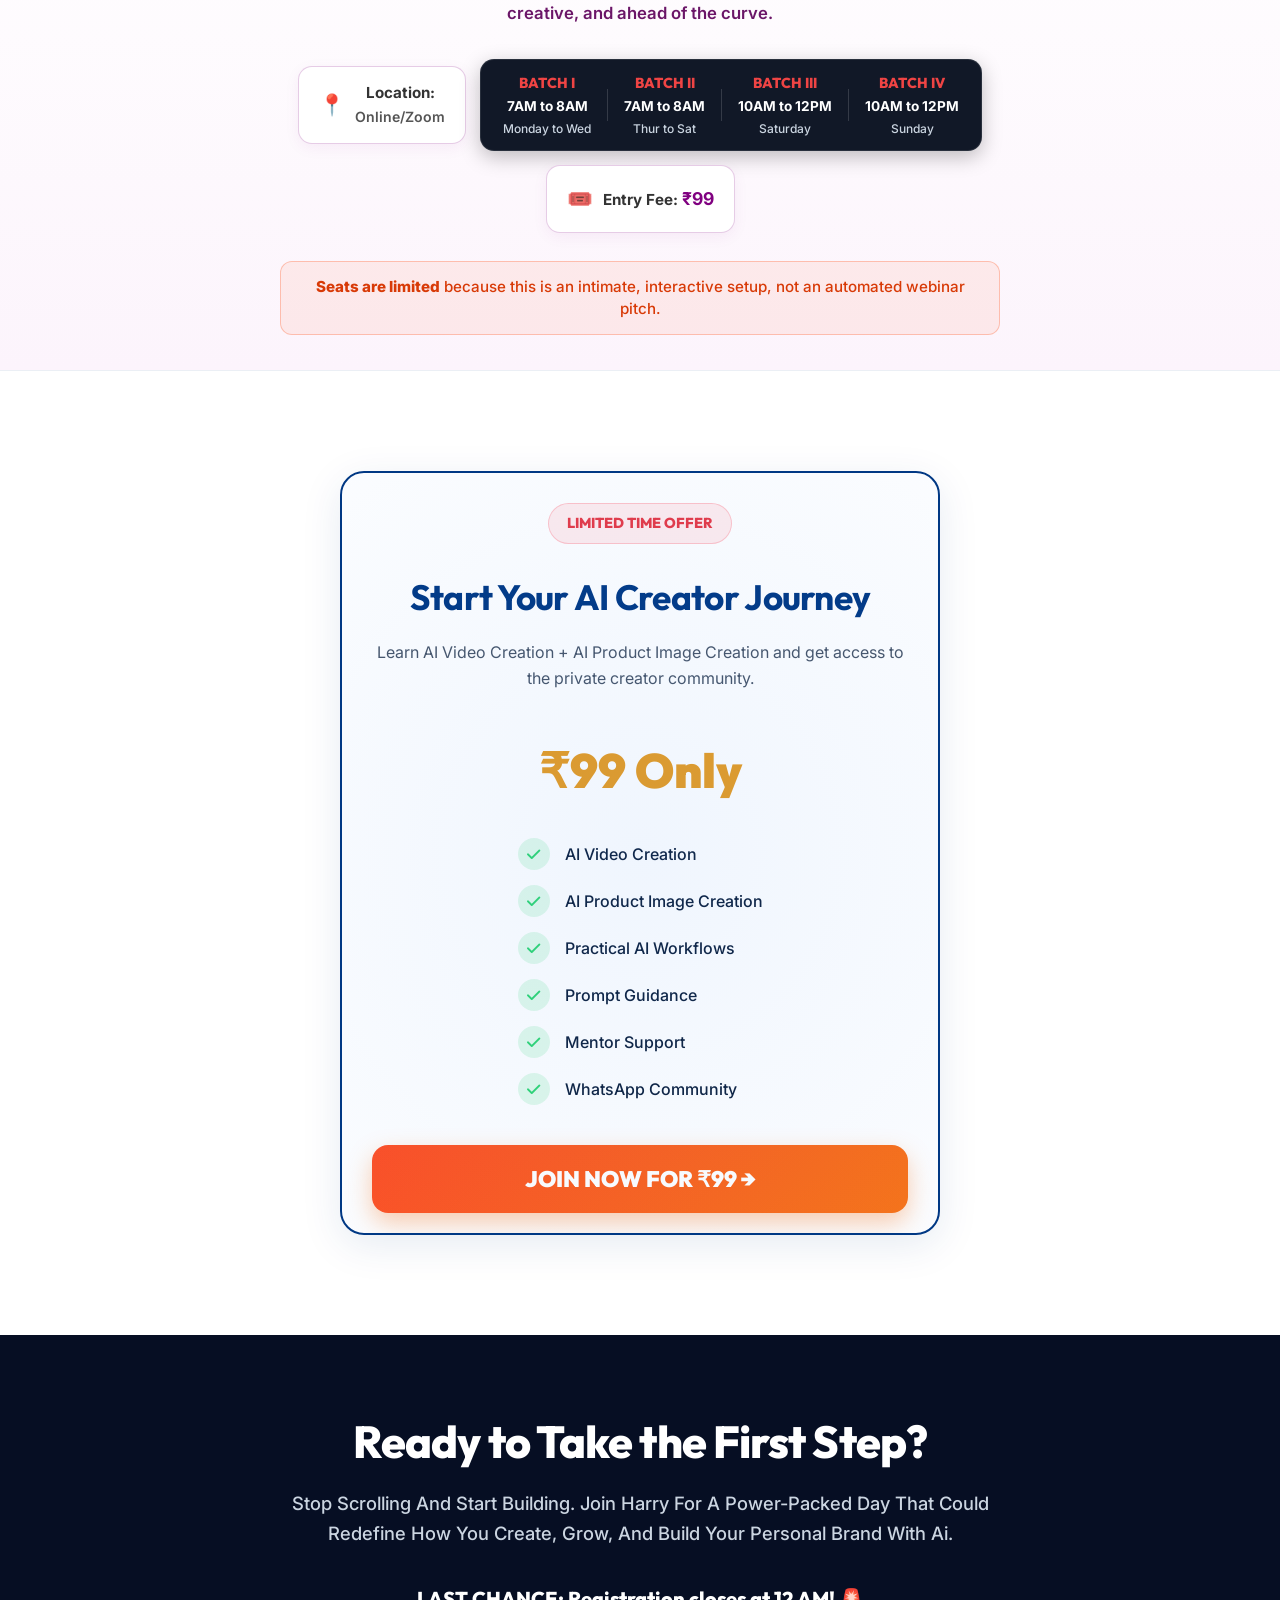
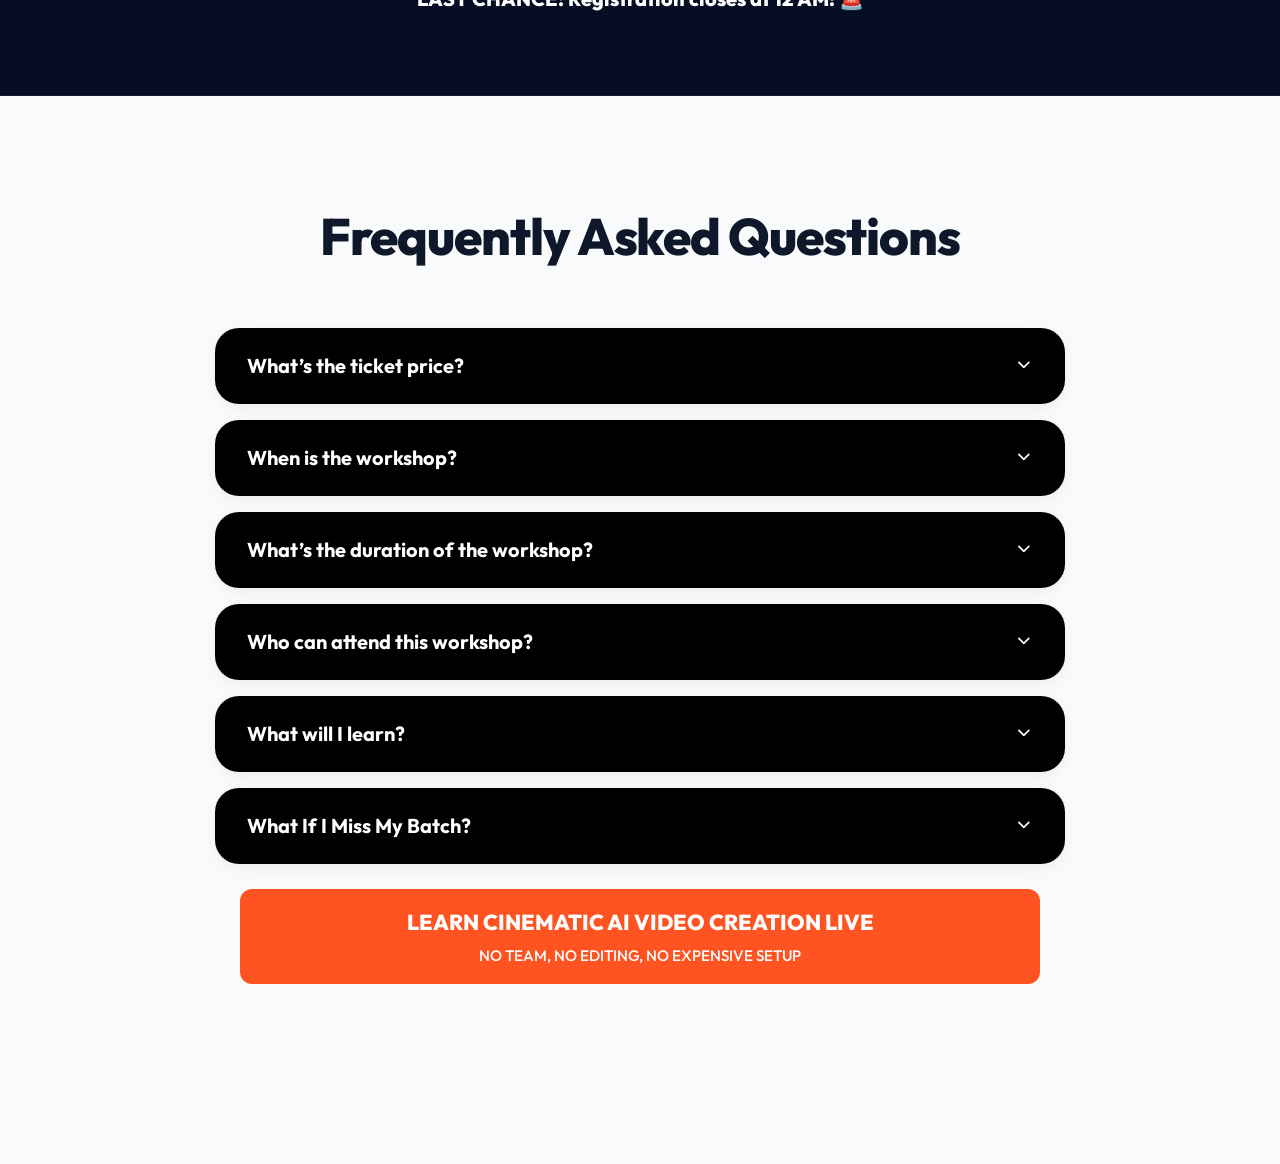
==== commit 4cd5bfef: "Add payment success page and update Razorpay payment flow" ====
--- a/index.html
+++ b/index.html
@@ -135,7 +135,7 @@
     </div>
 
     <div style="text-align: center; margin: 30px auto 10px auto; max-width: 900px; padding: 0 20px;">
-      <img src="assets/WhatsApp Image 2026-08-29 at 8.41.41 AM.jpeg" alt="Create Your Desired AI Video Like a PRO" style="width: 100%; height: auto; border-radius: 16px; box-shadow: 0 12px 35px rgba(0, 0, 0, 0.4); border: 1px solid var(--glass-border); display: block;">
+      <img src="assets/certificate_jaysan_digital_1.jpeg?v=3" alt="Create Your Desired AI Video Like a PRO" style="width: 100%; height: auto; border-radius: 16px; box-shadow: 0 12px 35px rgba(0, 0, 0, 0.4); border: 1px solid var(--glass-border); display: block;">
     </div>
 
     <section class="masterclass-section video-section" id="ai-video">
@@ -522,11 +522,11 @@
             <div class="cert-slider-track" id="cert-slider-track" style="display: flex; transition: transform 0.4s ease-in-out; width: 100%;">
               <!-- Slide 1 -->
               <div class="cert-slide" style="min-width: 100%; width: 100%; flex-shrink: 0; border-radius: 16px; overflow: hidden; border: 1px solid rgba(0,0,0,0.18); box-shadow: 0 8px 30px rgba(0,0,0,0.08); background: #ffffff;">
-                <img src="assets/certificate_jaysan_digital_1.jpeg" alt="JaySan Digital Certificate of Completion" loading="lazy" decoding="async" style="width: 100%; height: auto; display: block; object-fit: cover;">
+                <img src="assets/certificate_jaysan_digital_1.jpeg?v=3" alt="JaySan Digital Certificate of Completion" loading="lazy" decoding="async" style="width: 100%; height: auto; display: block; object-fit: cover;">
               </div>
               <!-- Slide 2 -->
               <div class="cert-slide" style="min-width: 100%; width: 100%; flex-shrink: 0; border-radius: 16px; overflow: hidden; border: 1px solid rgba(0,0,0,0.18); box-shadow: 0 8px 30px rgba(0,0,0,0.08); background: #ffffff;">
-                <img src="assets/certificate_jaysan_digital_2.jpeg" alt="JaySan Digital Certificate of Completion (Variant)" loading="lazy" decoding="async" style="width: 100%; height: auto; display: block; object-fit: cover;">
+                <img src="assets/certificate_jaysan_digital_2.jpeg?v=3" alt="JaySan Digital Certificate of Completion (Variant)" loading="lazy" decoding="async" style="width: 100%; height: auto; display: block; object-fit: cover;">
               </div>
             </div>
 
@@ -974,7 +974,7 @@
               <span class="accordion-icon"><i class="fa-solid fa-chevron-down"></i></span>
             </button>
             <div class="accordion-content">
-              <p>You’ll learn how to:<br>• Master Gen Ai Image Generation that blows people mind…<br>• Generate Scroll
+              <p>You’ll learn how to:<br>• Master in generating AI video as a pro<br>• Generate Scroll
                 Stopping Ai Brand Films that Generate views &amp; Gets Sales<br>• Monetize your Ai Brand Film Creation
                 Skill to make atleast 20-35k per video.</p>
             </div>
@@ -1006,7 +1006,7 @@
         </div>
 
         <!-- Orange CTA Banner Button -->
-        <a href="https://razorpay.me/@jaysandigital?amount=CVDUr6Uxp2FOGZGwAHntNg%3D%3D"
+        <a href="https://rzp.io/rzp/pUF7Ssh2"
           class="faq-orange-banner btn-join-now" style="text-decoration: none;" target="_blank">
           <div class="banner-title">Learn Cinematic AI Video Creation LIVE</div>
           <div class="banner-subtitle">No Team, No Editing, No Expensive Setup</div>
@@ -1072,7 +1072,7 @@
                 class="btn-upi-direct phonepe-btn-direct" style="text-decoration: none;">
                 <i class="fa-solid fa-mobile-screen"></i> Pay via PhonePe / GPay / Any UPI App
               </a>
-              <a href="https://razorpay.me/@jaysandigital?amount=CVDUr6Uxp2FOGZGwAHntNg%3D%3D"
+              <a href="https://rzp.io/rzp/pUF7Ssh2"
                 class="btn-upi-direct razorpay-btn-direct" style="text-decoration: none;" target="_blank">
                 <i class="fa-solid fa-qrcode"></i> Pay & Scan via Razorpay Gateway
               </a>
@@ -1177,7 +1177,7 @@
   </div>
 
   <!-- Scripts -->
-  <script src="app.js?v=7"></script>
+  <script src="app.js?v=8"></script>
 </body>
 
 </html>
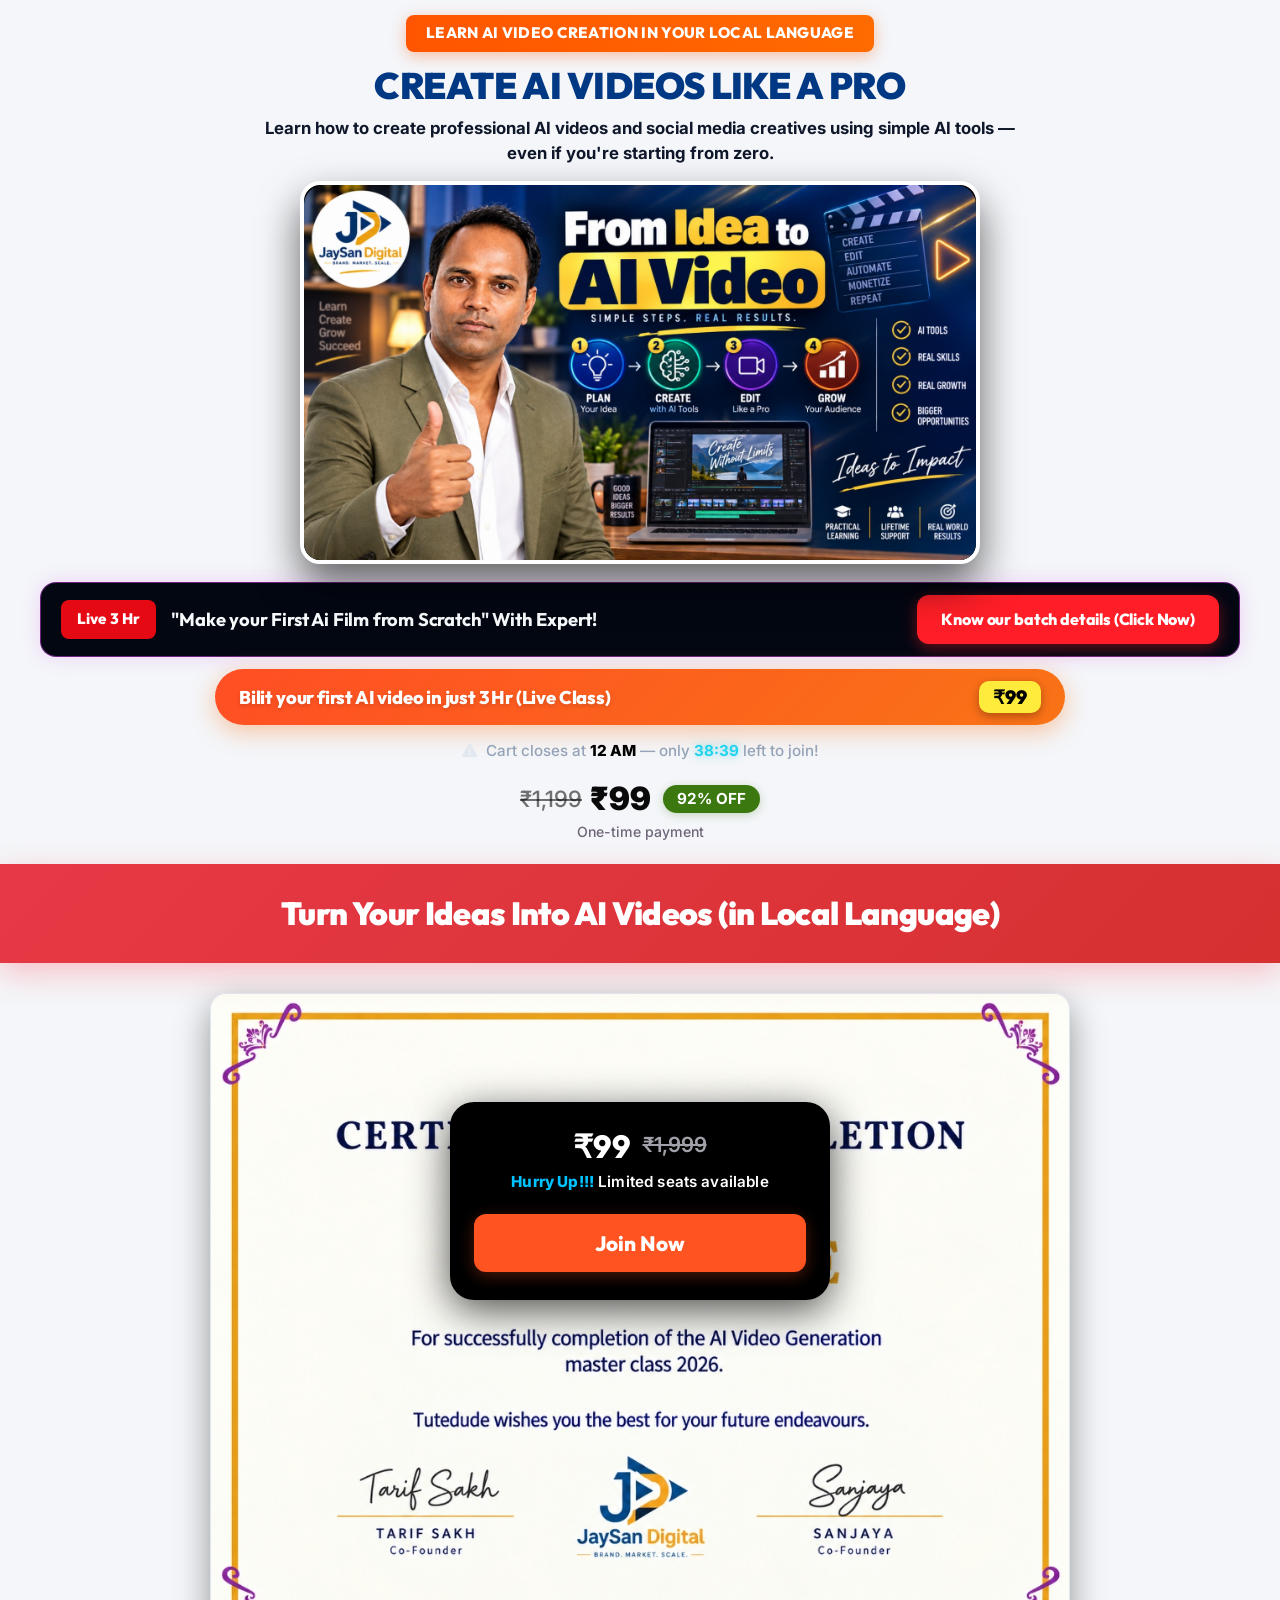
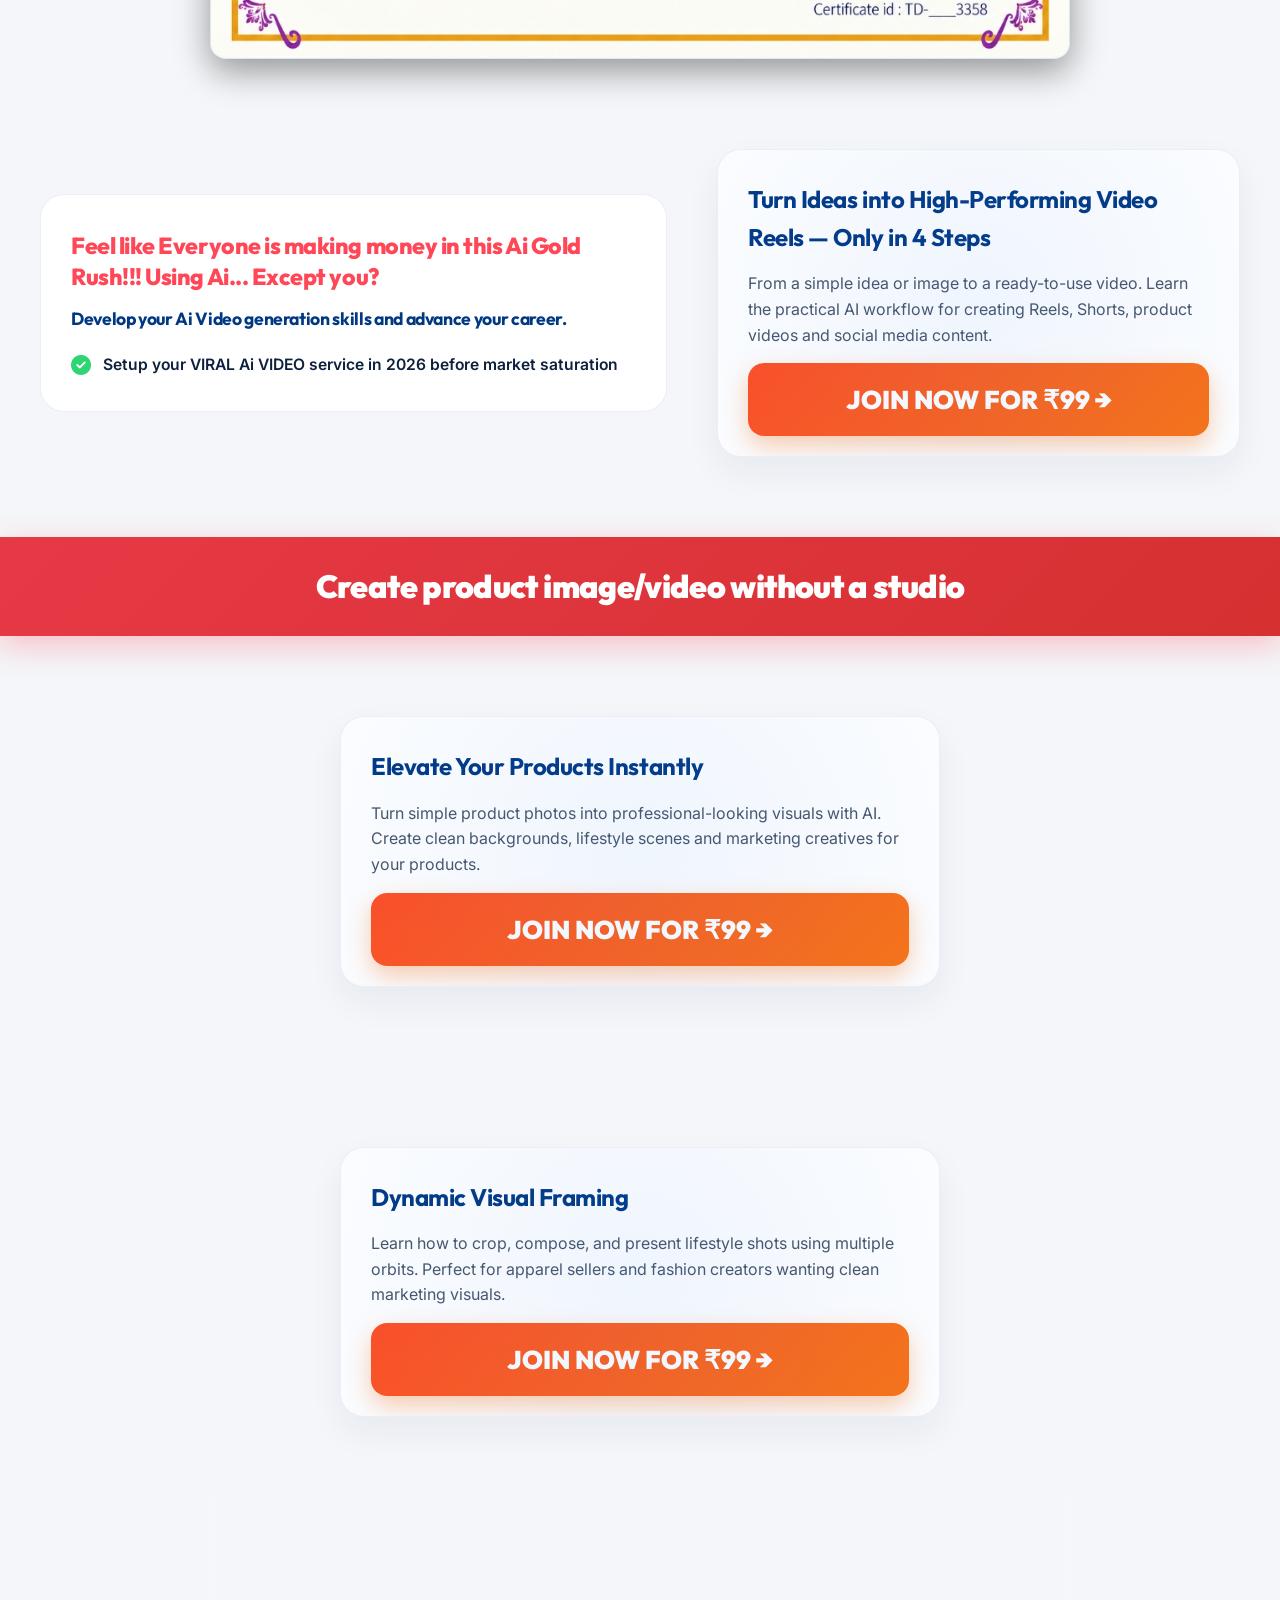
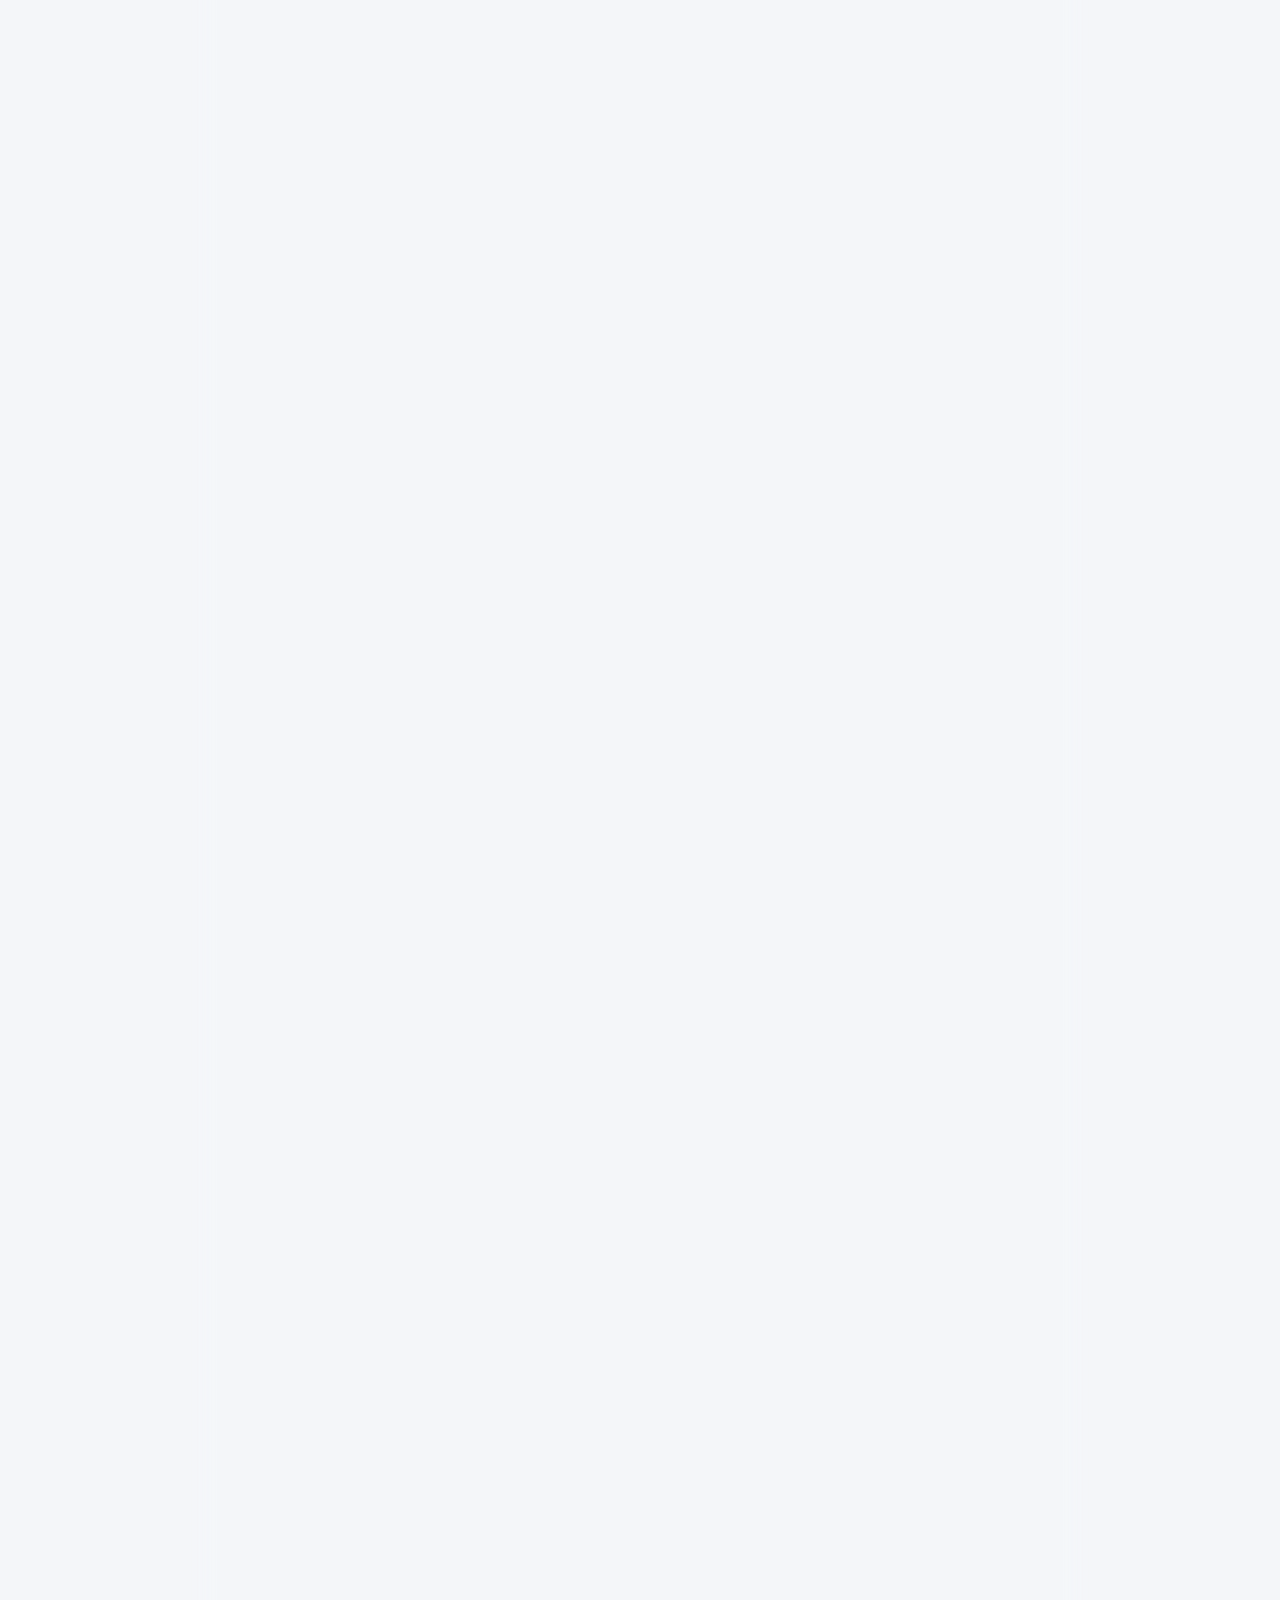
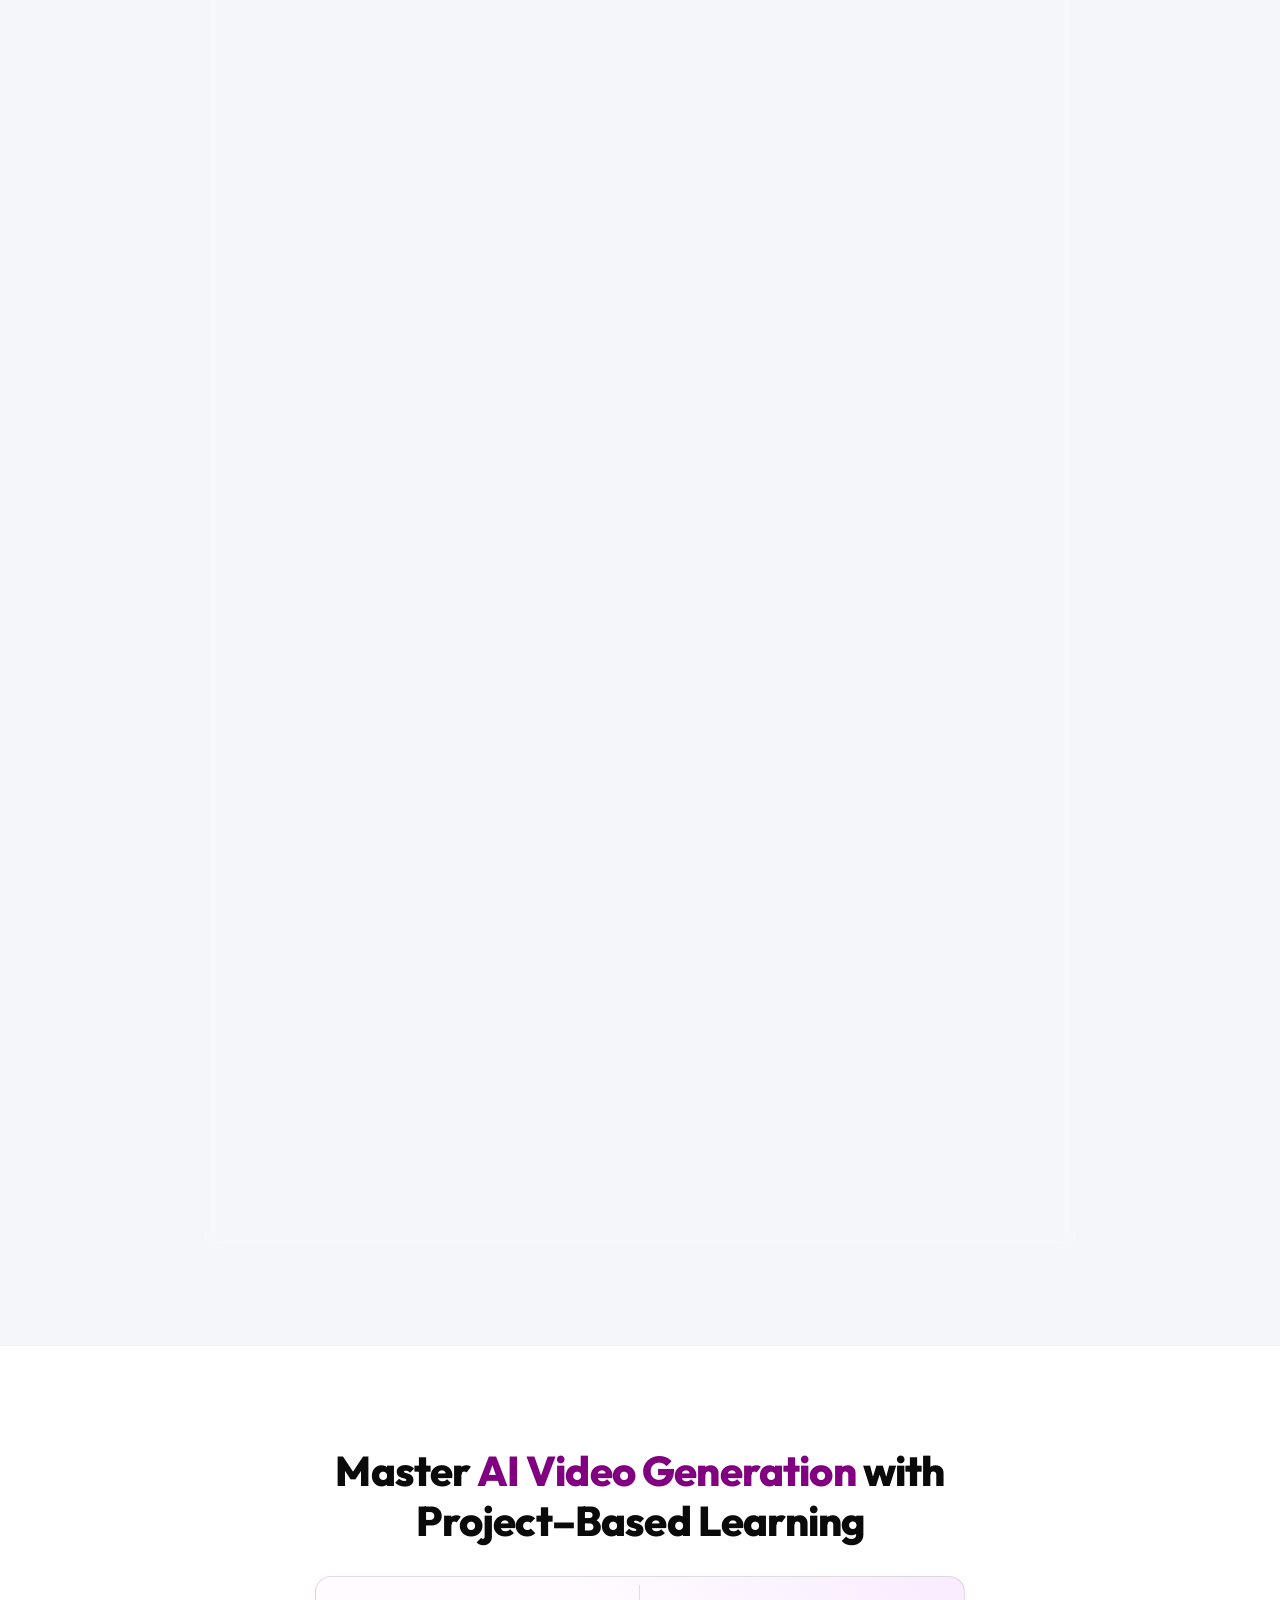
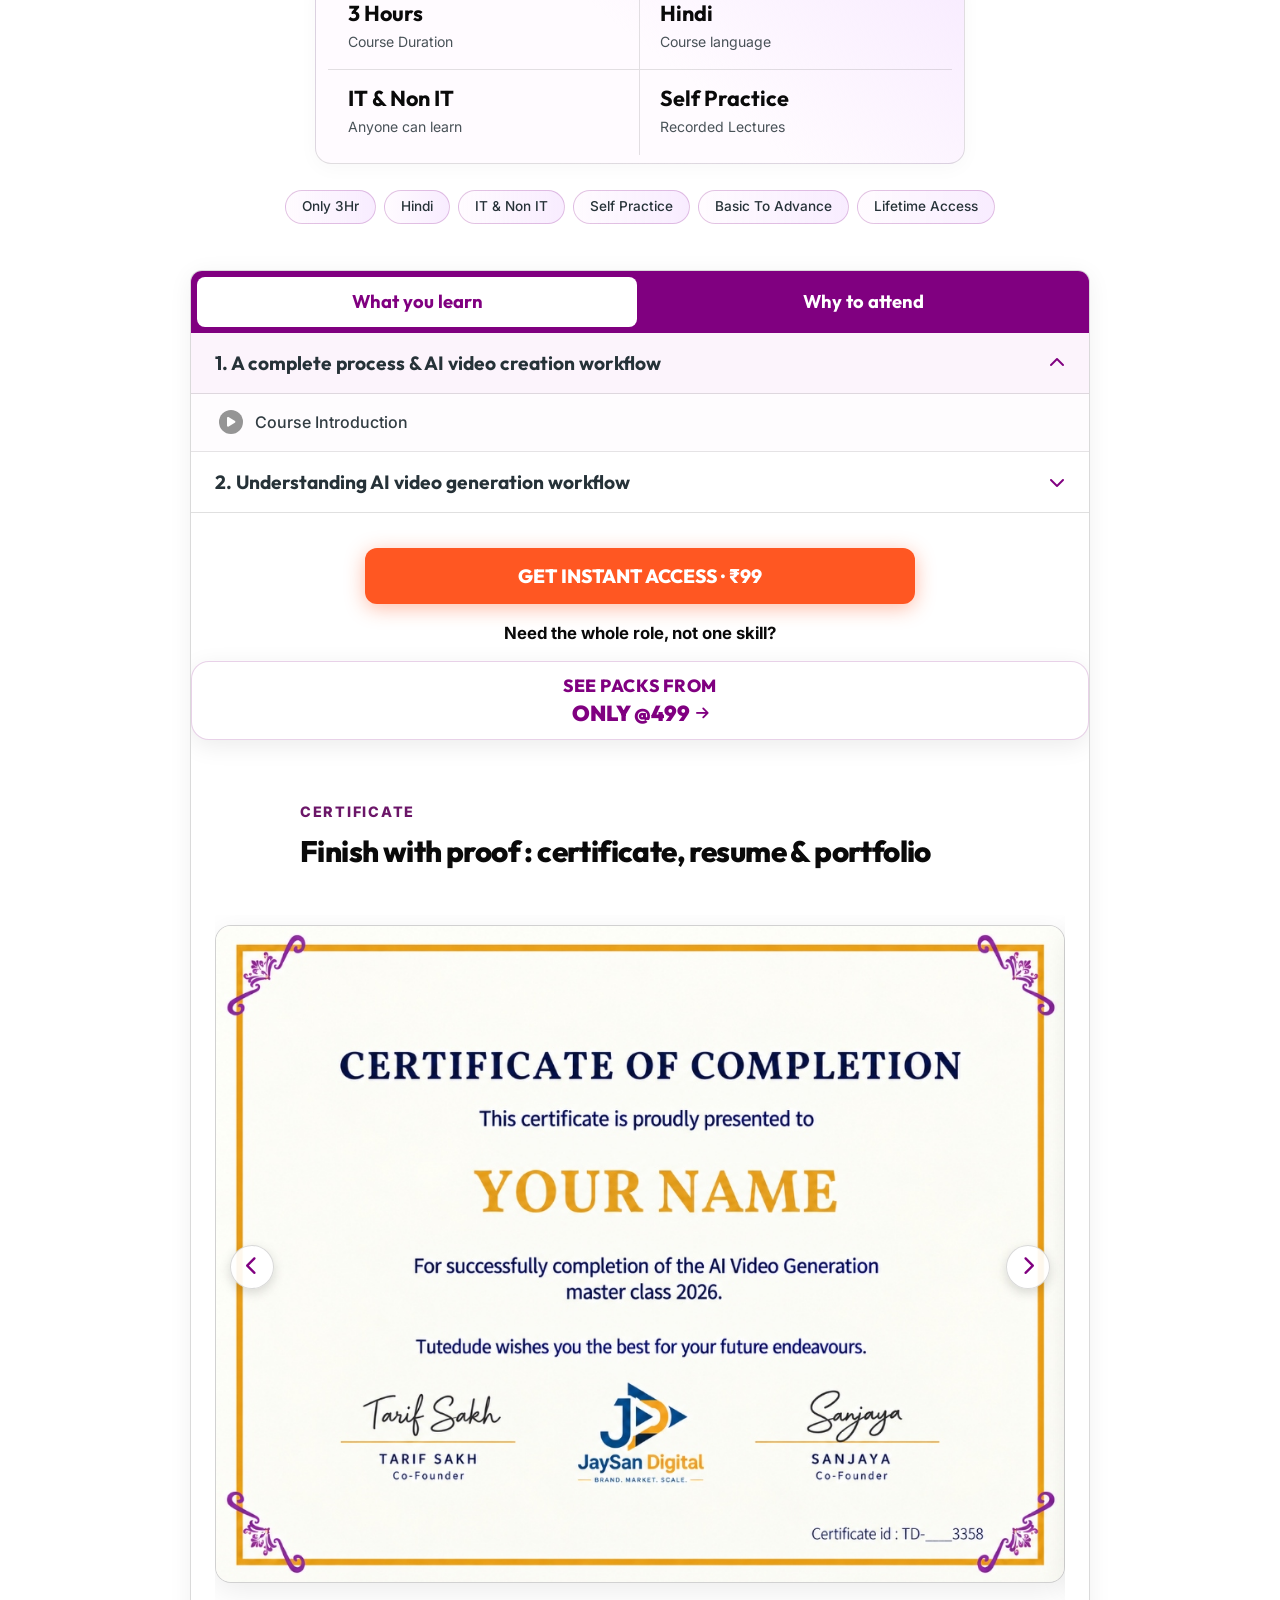
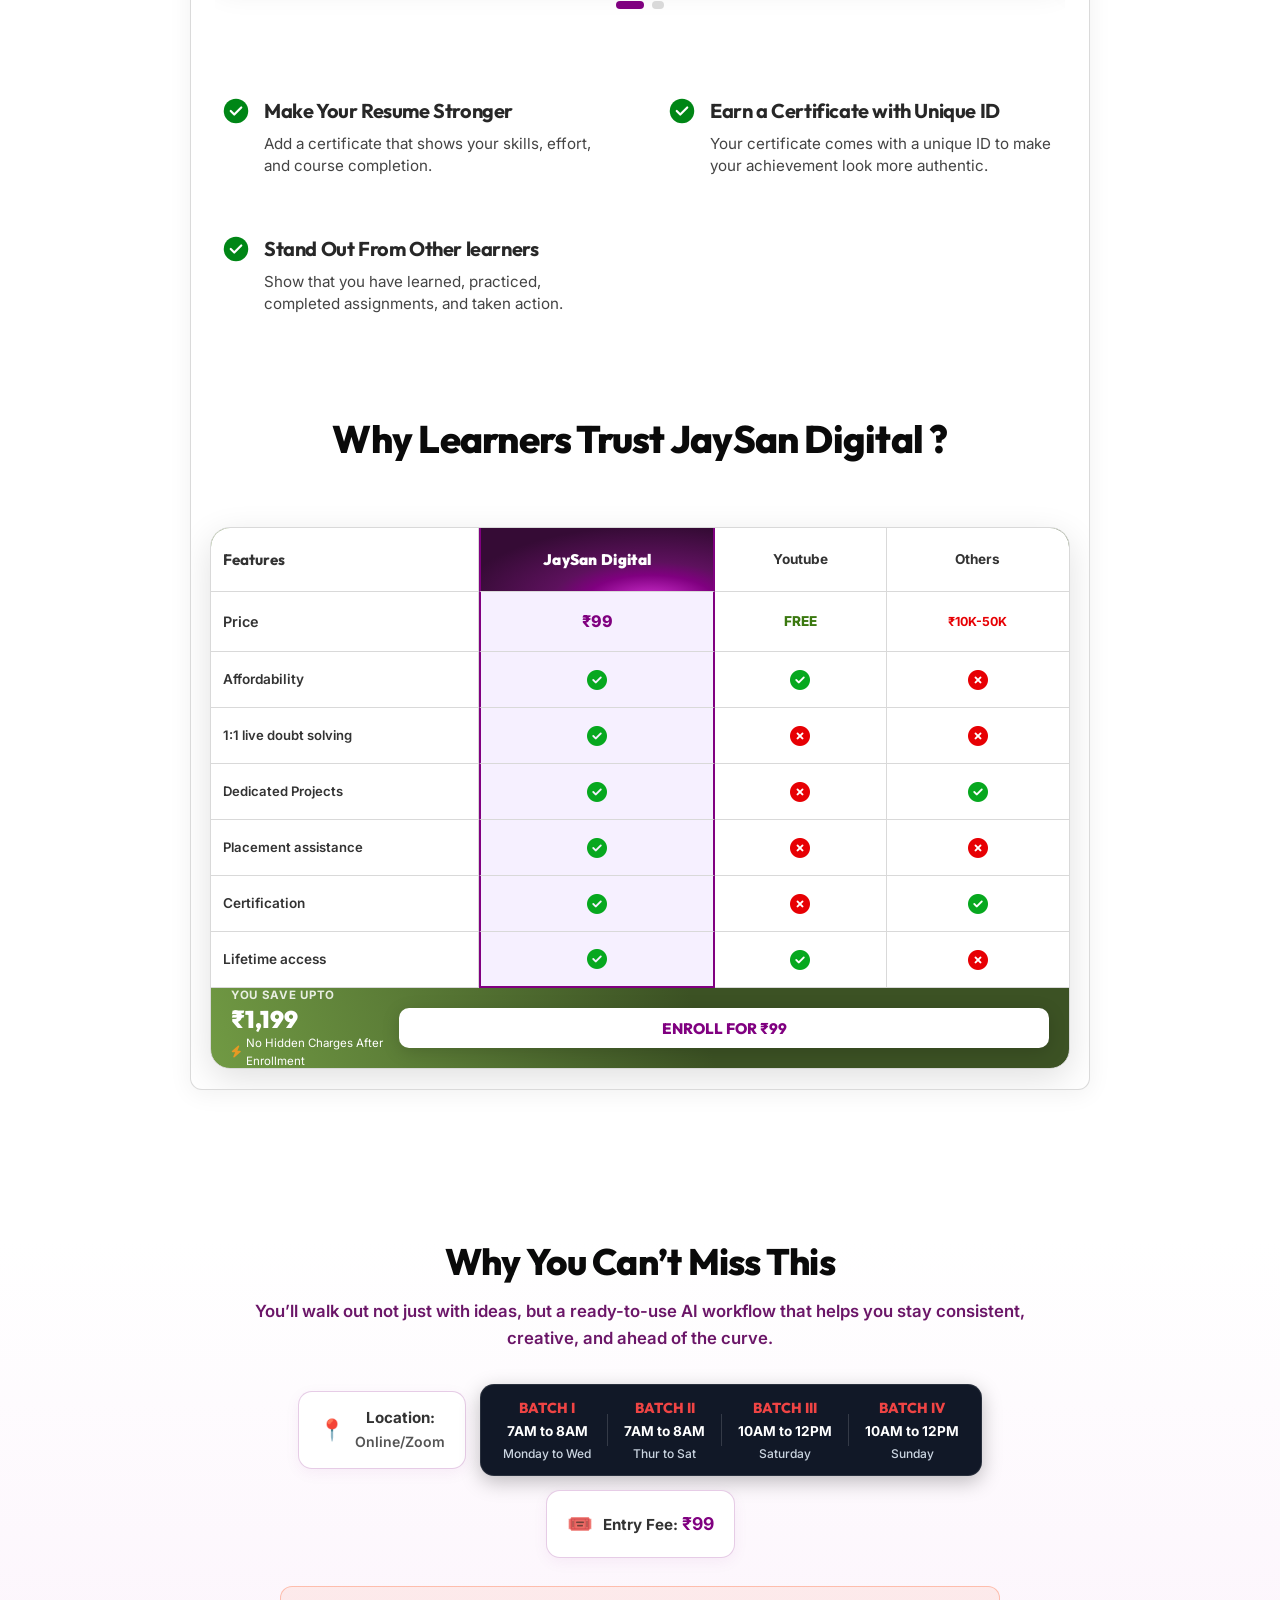
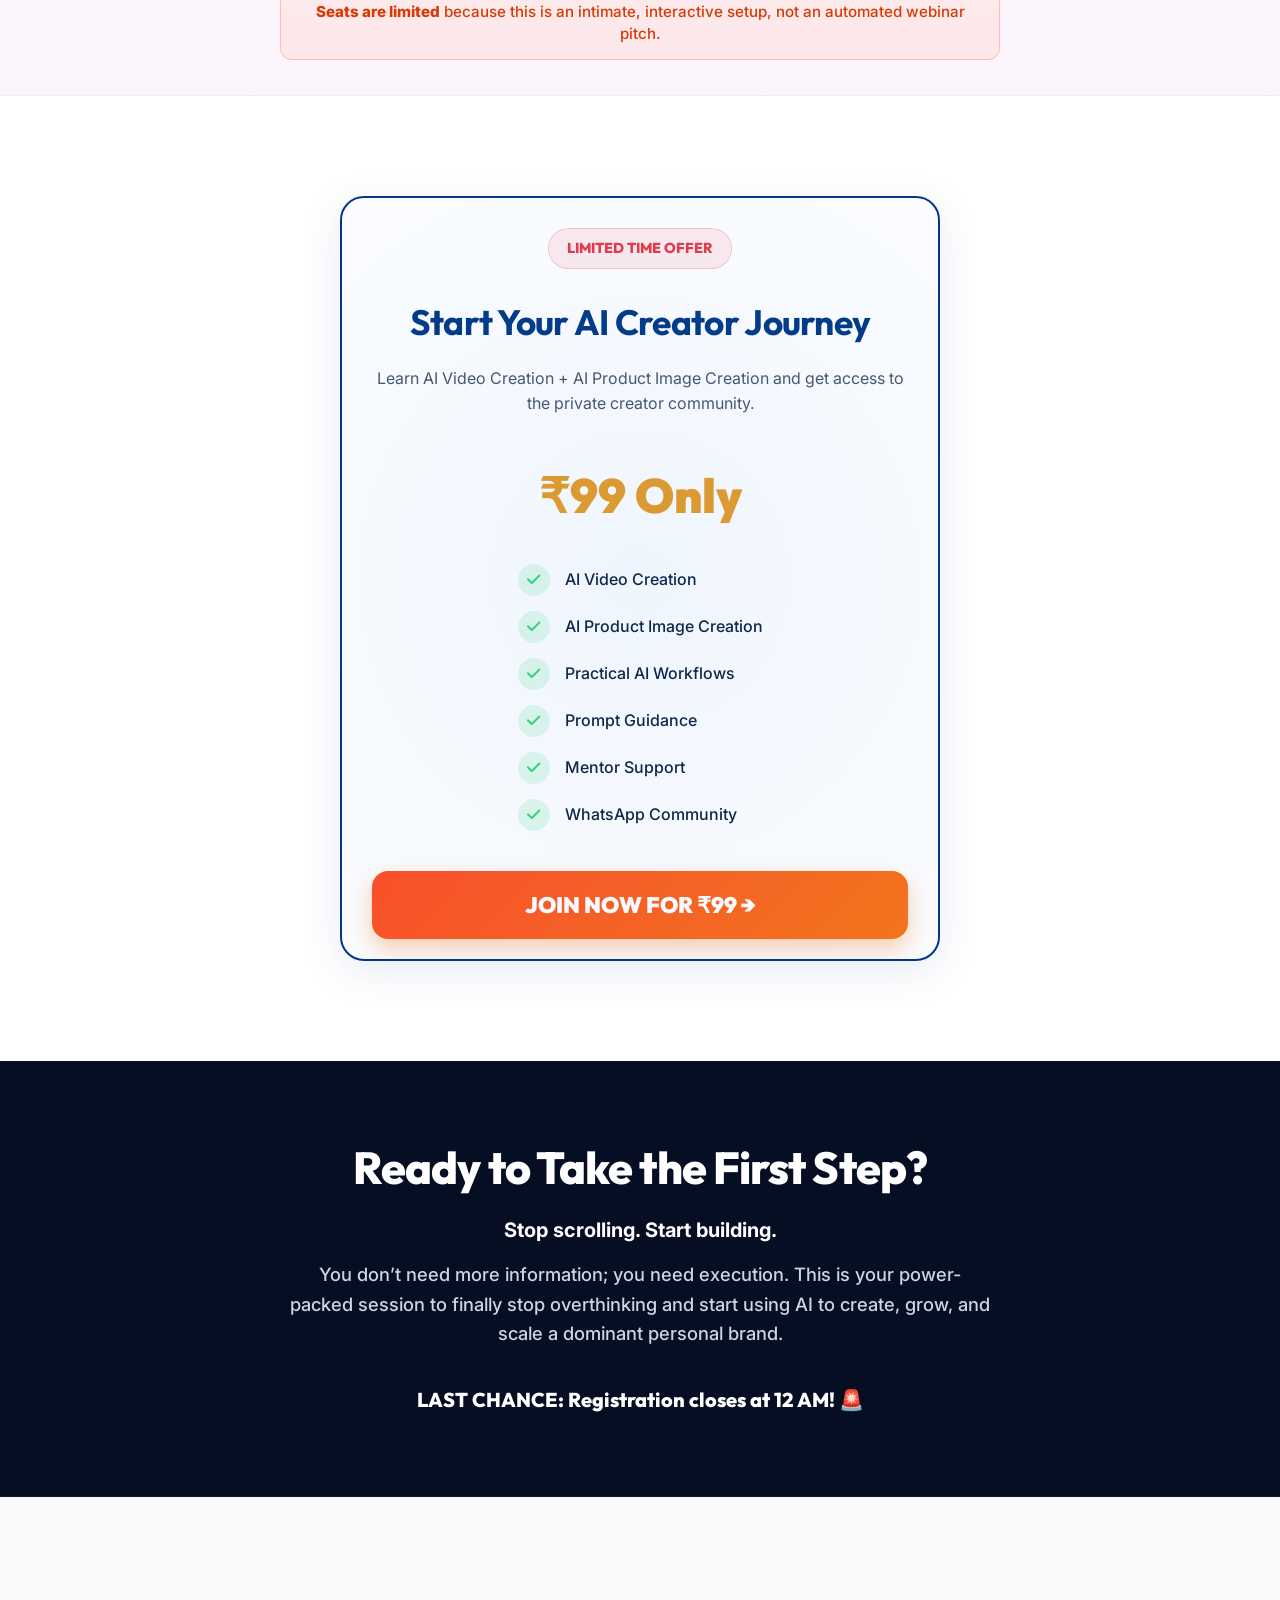
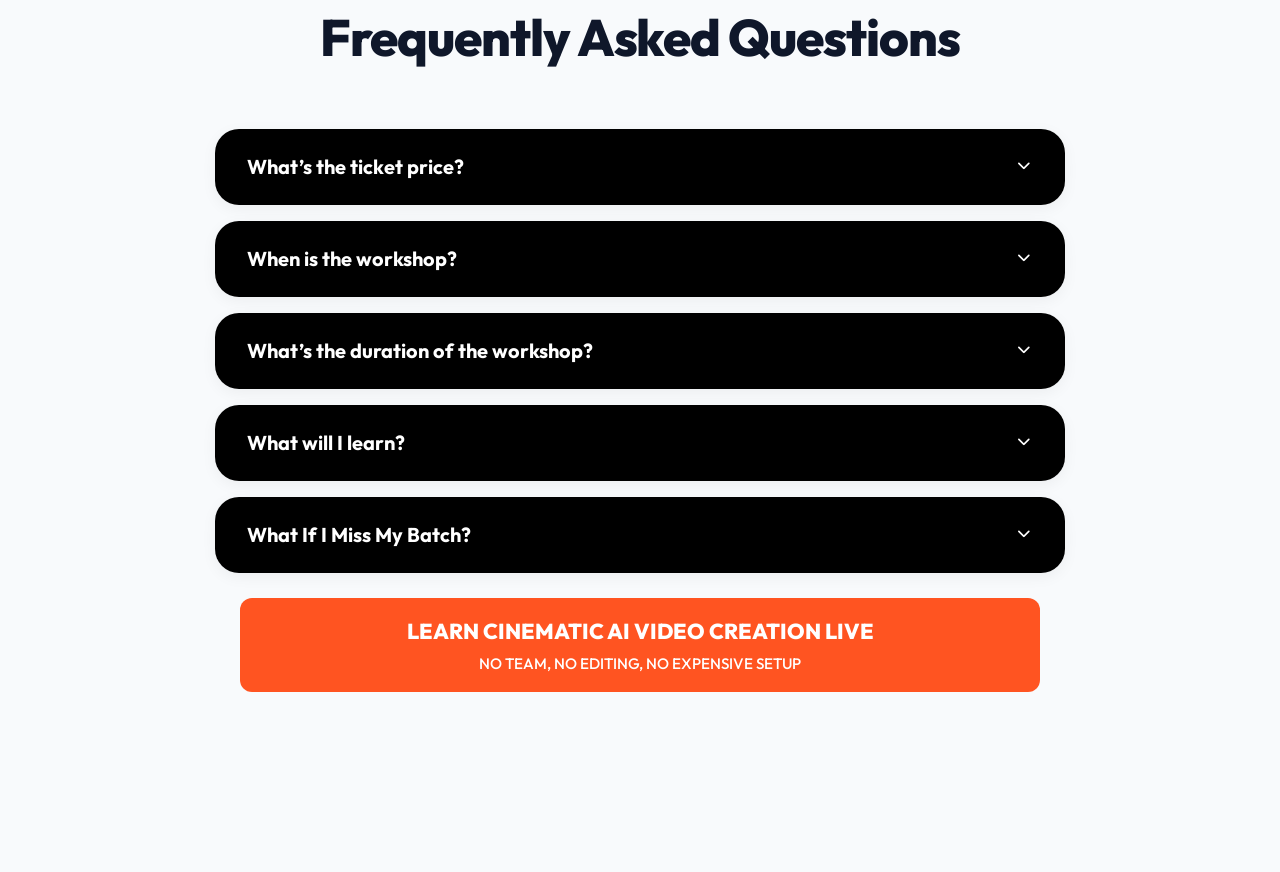
==== commit 0f2aef3d: "Update hero video assets, index page layout, and styles" ====
--- a/index.html
+++ b/index.html
@@ -61,7 +61,7 @@
         <h1 class="main-headline text-center" style="margin-bottom: 8px; font-size: 2.3rem;">Create AI Videos Like a Pro
         </h1>
         <p class="section-subtitle text-center"
-          style="max-width: 750px; margin-top: 0; margin-bottom: 15px; margin-left: auto; margin-right: auto; font-size: 0.95rem;">
+          style="max-width: 750px; margin-top: 0; margin-bottom: 15px; margin-left: auto; margin-right: auto; font-size: 1.05rem; font-weight: 700; color: #0f172a; line-height: 1.5;">
           Learn how to create professional AI videos and social media creatives using simple AI tools —
           even if you're starting from zero.
         </p>
@@ -80,18 +80,7 @@
               <span class="live-title">"Make your First Ai Film from Scratch" With Expert!</span>
             </div>
             <div class="details-right">
-              <div class="info-badge badge-date">
-                <i class="fa-solid fa-calendar-days"></i>
-                <div class="badge-text-group">
-                  <span class="badge-title">Upcoming Batch</span>
-                </div>
-              </div>
-              <div class="info-badge badge-time">
-                <i class="fa-regular fa-clock"></i>
-                <div class="badge-text-group">
-                  <span class="badge-time-text">10 AM - 12 PM</span>
-                </div>
-              </div>
+              <a href="#batch-details-section" class="btn-know-batch-details" style="background: #ff1e27 !important; color: #ffffff !important; font-weight: 800; font-size: 1rem; padding: 12px 24px; border-radius: 12px; font-family: 'Outfit', 'Inter', sans-serif; text-decoration: none !important; display: inline-flex; align-items: center; justify-content: center; box-shadow: 0 4px 15px rgba(255, 30, 39, 0.4); cursor: pointer; text-align: center;">Know our batch details (Click Now)</a>
             </div>
           </div>
 
@@ -121,7 +110,7 @@
               </span>
             </div>
             <p style="font-size: 0.88rem; color: #6E6779; margin: 2px 0 0 0; font-weight: 500;">
-              One-time payment · fully refundable on completion
+              One-time payment
             </p>
           </div>
         </div>
@@ -156,10 +145,6 @@
               <ul style="list-style: none; padding: 0; margin: 0; display: flex; flex-direction: column; gap: 14px;">
                 <li style="display: flex; align-items: flex-start; gap: 12px; font-size: 0.98rem; color: var(--color-text-main); font-weight: 600; line-height: 1.4;">
                   <i class="fa-solid fa-circle-check" style="color: #2ed573; font-size: 1.25rem; margin-top: 1px; flex-shrink: 0;"></i>
-                  <span>Sell Ai Brand Videos for 30-95,000 per video</span>
-                </li>
-                <li style="display: flex; align-items: flex-start; gap: 12px; font-size: 0.98rem; color: var(--color-text-main); font-weight: 600; line-height: 1.4;">
-                  <i class="fa-solid fa-circle-check" style="color: #2ed573; font-size: 1.25rem; margin-top: 1px; flex-shrink: 0;"></i>
                   <span>Setup your VIRAL Ai VIDEO service in 2026 before market saturation</span>
                 </li>
               </ul>
@@ -364,10 +349,7 @@
               <div class="curr-module-item">
                 <button type="button" class="curr-module-header" onclick="toggleModuleAccordion(this)" style="width: 100%; display: flex; align-items: center; justify-content: space-between; padding: 18px 24px; border: none; border-bottom: 1px solid rgba(51,51,51,0.15); background-color: #FCF4FC; cursor: pointer; text-align: left;">
                   <div>
-                    <p style="font-family: 'Outfit', 'Inter', sans-serif; font-size: 1.2rem; font-weight: 700; color: #263238; margin: 0 0 4px 0;">1. A complete process &amp; AI video creation workflow</p>
-                    <div style="display: flex; align-items: center; gap: 6px; color: #666; font-size: 0.9rem;">
-                      <i class="fa-regular fa-clock"></i> <span>17min</span>
-                    </div>
+                    <p style="font-family: 'Outfit', 'Inter', sans-serif; font-size: 1.2rem; font-weight: 700; color: #263238; margin: 0;">1. A complete process &amp; AI video creation workflow</p>
                   </div>
                   <i class="fa-solid fa-chevron-down module-arrow" style="color: #800080; font-size: 1rem; transition: transform 0.3s ease; transform: rotate(180deg);"></i>
                 </button>
@@ -383,10 +365,7 @@
               <div class="curr-module-item">
                 <button type="button" class="curr-module-header" onclick="toggleModuleAccordion(this)" style="width: 100%; display: flex; align-items: center; justify-content: space-between; padding: 18px 24px; border: none; border-bottom: 1px solid rgba(51,51,51,0.15); background-color: #ffffff; cursor: pointer; text-align: left;">
                   <div>
-                    <p style="font-family: 'Outfit', 'Inter', sans-serif; font-size: 1.2rem; font-weight: 700; color: #263238; margin: 0 0 4px 0;">2. Understanding AI video generation workflow</p>
-                    <div style="display: flex; align-items: center; gap: 6px; color: #666; font-size: 0.9rem;">
-                      <i class="fa-regular fa-clock"></i> <span>1hr 8min</span>
-                    </div>
+                    <p style="font-family: 'Outfit', 'Inter', sans-serif; font-size: 1.2rem; font-weight: 700; color: #263238; margin: 0;">2. Understanding AI video generation workflow</p>
                   </div>
                   <i class="fa-solid fa-chevron-down module-arrow" style="color: #800080; font-size: 1rem; transition: transform 0.3s ease;"></i>
                 </button>
@@ -465,23 +444,6 @@
             </div>
           </div>
 
-          <!-- Bottom Feature Bar 1: Downloadable Notes & Resources -->
-          <div style="display: flex; align-items: center; gap: 14px; background-color: #FFFAEA; border-top: 1px solid rgba(231,153,36,0.6); padding: 16px 24px;">
-            <div style="width: 44px; height: 44px; flex-shrink: 0; display: flex; align-items: center; justify-content: center; background: #fff3cd; border-radius: 50%; color: #d97706; font-size: 1.4rem;">
-              <i class="fa-solid fa-book-open"></i>
-            </div>
-            <p style="font-family: 'Outfit', 'Inter', sans-serif; font-size: 1.2rem; font-weight: 700; color: #0a0a0a; margin: 0;">Downloadable Notes &amp; Resources</p>
-          </div>
-
-          <!-- Bottom Feature Bar 2: Lifetime Course Access -->
-          <div style="display: flex; align-items: center; gap: 14px; background-color: #FFFAEA; border-top: 1px solid rgba(231,153,36,0.6); padding: 16px 24px;">
-            <div style="width: 44px; height: 44px; flex-shrink: 0; display: flex; align-items: center; justify-content: center; background: #fff3cd; border-radius: 50%; color: #d97706; font-size: 1.4rem;">
-              <i class="fa-solid fa-infinity"></i>
-            </div>
-            <p style="font-family: 'Outfit', 'Inter', sans-serif; font-size: 1.15rem; font-weight: 700; color: #0a0a0a; margin: 0;">
-              Lifetime Course Access <span style="display: block; font-size: 0.9rem; font-weight: 500; color: #555; margin-top: 2px;">Even After Completing The 90-Days Challenge</span>
-            </p>
-          </div>
         <!-- Instant Access CTA & Combo Packs Card (Same to same as Image 1) -->
         <div style="display: flex; flex-direction: column; align-items: center; gap: 12px; max-width: 900px; margin: 35px auto 45px auto; text-align: center;">
           <button type="button" class="btn-join-now pulse-btn-orange" style="width: 100%; max-width: 550px; height: 56px; border: none; border-radius: 12px; background: #FF5722; color: #ffffff; font-family: 'Outfit', 'Inter', sans-serif; font-size: 1.2rem; font-weight: 800; text-transform: uppercase; cursor: pointer; transition: all 0.3s ease; box-shadow: 0 4px 20px rgba(255, 87, 34, 0.4); display: flex; align-items: center; justify-content: center;">
@@ -617,7 +579,6 @@
                 </div>
                 <div class="comparison-row-cell" style="display: flex; height: 60px; flex-direction: column; align-items: center; justify-content: center; border-left: 2px solid #800080; border-right: 2px solid #800080; border-bottom: 1px solid #D9D9D9; background: rgba(145,70,255,0.08); font-family: 'Inter', sans-serif; color: #800080;">
                   <span class="comparison-price-main" style="font-size: 1rem; font-weight: 800; line-height: 1.1;">₹99</span>
-                  <span class="comparison-price-sub" style="font-size: 0.7rem; font-weight: 700; line-height: 1.1;">(Refundable)</span>
                 </div>
                 <div class="comparison-row-cell" style="display: flex; height: 60px; items-center; justify-content: center; align-items: center; border-bottom: 1px solid #D9D9D9; border-right: 1px solid #D9D9D9; font-family: 'Inter', sans-serif; font-size: 0.85rem; font-weight: 800; color: #3B7910;">
                   FREE
@@ -718,7 +679,7 @@
                     YOU SAVE UPTO
                   </p>
                   <p style="font-family: 'Outfit', 'Inter', sans-serif; font-size: 1.5rem; font-weight: 900; color: #ffffff; margin: 2px 0 0 0; line-height: 1;">
-                    ₹49,301
+                    ₹1,199
                   </p>
                   <div style="display: flex; align-items: center; gap: 4px; margin-top: 3px;">
                     <i class="fa-solid fa-bolt" style="color: #E79924; font-size: 0.75rem;"></i>
@@ -748,16 +709,12 @@
         </h2>
 
         <!-- Description Paragraphs -->
-        <p style="font-family: 'Inter', sans-serif; font-size: 1.05rem; color: #333333; line-height: 1.6; max-width: 780px; margin: 0 auto 16px auto; font-weight: 500;">
-          This isn’t another online class. It’s an action-oriented workshop live with experts like Harry, who've been there, done that, and know what it takes to create AI Films that customers would love you for.
-        </p>
-
         <p style="font-family: 'Inter', sans-serif; font-size: 1.05rem; color: #6B1668; line-height: 1.6; max-width: 780px; margin: 0 auto 32px auto; font-weight: 600;">
           You’ll walk out not just with ideas, but a ready-to-use AI workflow that helps you stay consistent, creative, and ahead of the curve.
         </p>
 
         <!-- Event Detail Pills Grid with Middle Dark Batch Card -->
-        <div style="display: flex; align-items: center; justify-content: center; flex-wrap: wrap; gap: 14px; margin-bottom: 28px;">
+        <div id="batch-details-section" style="display: flex; align-items: center; justify-content: center; flex-wrap: wrap; gap: 14px; margin-bottom: 28px;">
           
           <!-- Location Card -->
           <div style="background: #ffffff; border: 1px solid rgba(128,0,128,0.2); border-radius: 14px; padding: 14px 20px; box-shadow: 0 4px 15px rgba(128,0,128,0.06); display: flex; align-items: center; justify-content: center; gap: 10px; min-height: 68px;">
@@ -882,8 +839,11 @@
     <section class="pre-faq-cta-section" id="pre-faq-cta">
       <div class="section-container" style="max-width: 800px; margin: 0 auto; text-align: center;">
         <h2 class="pre-faq-heading">Ready to Take the First Step?</h2>
+        <p style="font-family: 'Inter', sans-serif; font-size: 1.25rem; font-weight: 700; color: #ffffff; margin-bottom: 14px;">
+          Stop scrolling. Start building.
+        </p>
         <p class="pre-faq-description">
-          Stop Scrolling And Start Building. Join Harry For A Power-Packed Day That Could Redefine How You Create, Grow, And Build Your Personal Brand With Ai.
+          You don’t need more information; you need execution. This is your power-packed session to finally stop overthinking and start using AI to create, grow, and scale a dominant personal brand.
         </p>
         
         <!-- White Urgency Text -->
@@ -952,18 +912,6 @@
             <div class="accordion-content">
               <p>It’s a 3 hour LIVE workshop that can be done from
                 the comfort of your home.</p>
-            </div>
-          </div>
-
-          <!-- Accordion Item 4 -->
-          <div class="accordion-item">
-            <button class="accordion-header">
-              <span class="accordion-question">Who can attend this workshop?</span>
-              <span class="accordion-icon"><i class="fa-solid fa-chevron-down"></i></span>
-            </button>
-            <div class="accordion-content">
-              <p>Freelancer’s, Agency Owners, Students, Creators, and Entrepreneurs who want to Master Ai Film Making
-                &amp; either use it for their own business or sell it as a service to other Business.</p>
             </div>
           </div>
 
--- a/style.css
+++ b/style.css
@@ -1851,6 +1851,36 @@
   align-items: center;
   gap: 15px;
   flex-wrap: wrap;
+}
+
+a.btn-know-batch-details,
+a.btn-know-batch-details:visited,
+a.btn-know-batch-details:link {
+  background: #ff1e27 !important;
+  color: #ffffff !important;
+  font-weight: 800 !important;
+  font-size: 1rem !important;
+  padding: 12px 24px !important;
+  border-radius: 12px !important;
+  font-family: 'Outfit', 'Inter', sans-serif !important;
+  text-decoration: none !important;
+  display: inline-flex !important;
+  align-items: center !important;
+  justify-content: center !important;
+  box-shadow: 0 4px 15px rgba(255, 30, 39, 0.4) !important;
+  transition: transform 0.2s ease, background-color 0.2s ease, box-shadow 0.2s ease !important;
+  cursor: pointer !important;
+  text-align: center !important;
+  letter-spacing: -0.01em !important;
+}
+
+a.btn-know-batch-details:hover,
+a.btn-know-batch-details:active {
+  background: #e50914 !important;
+  color: #ffffff !important;
+  text-decoration: none !important;
+  transform: translateY(-2px) !important;
+  box-shadow: 0 6px 20px rgba(255, 30, 39, 0.6) !important;
 }
 
 .info-badge {
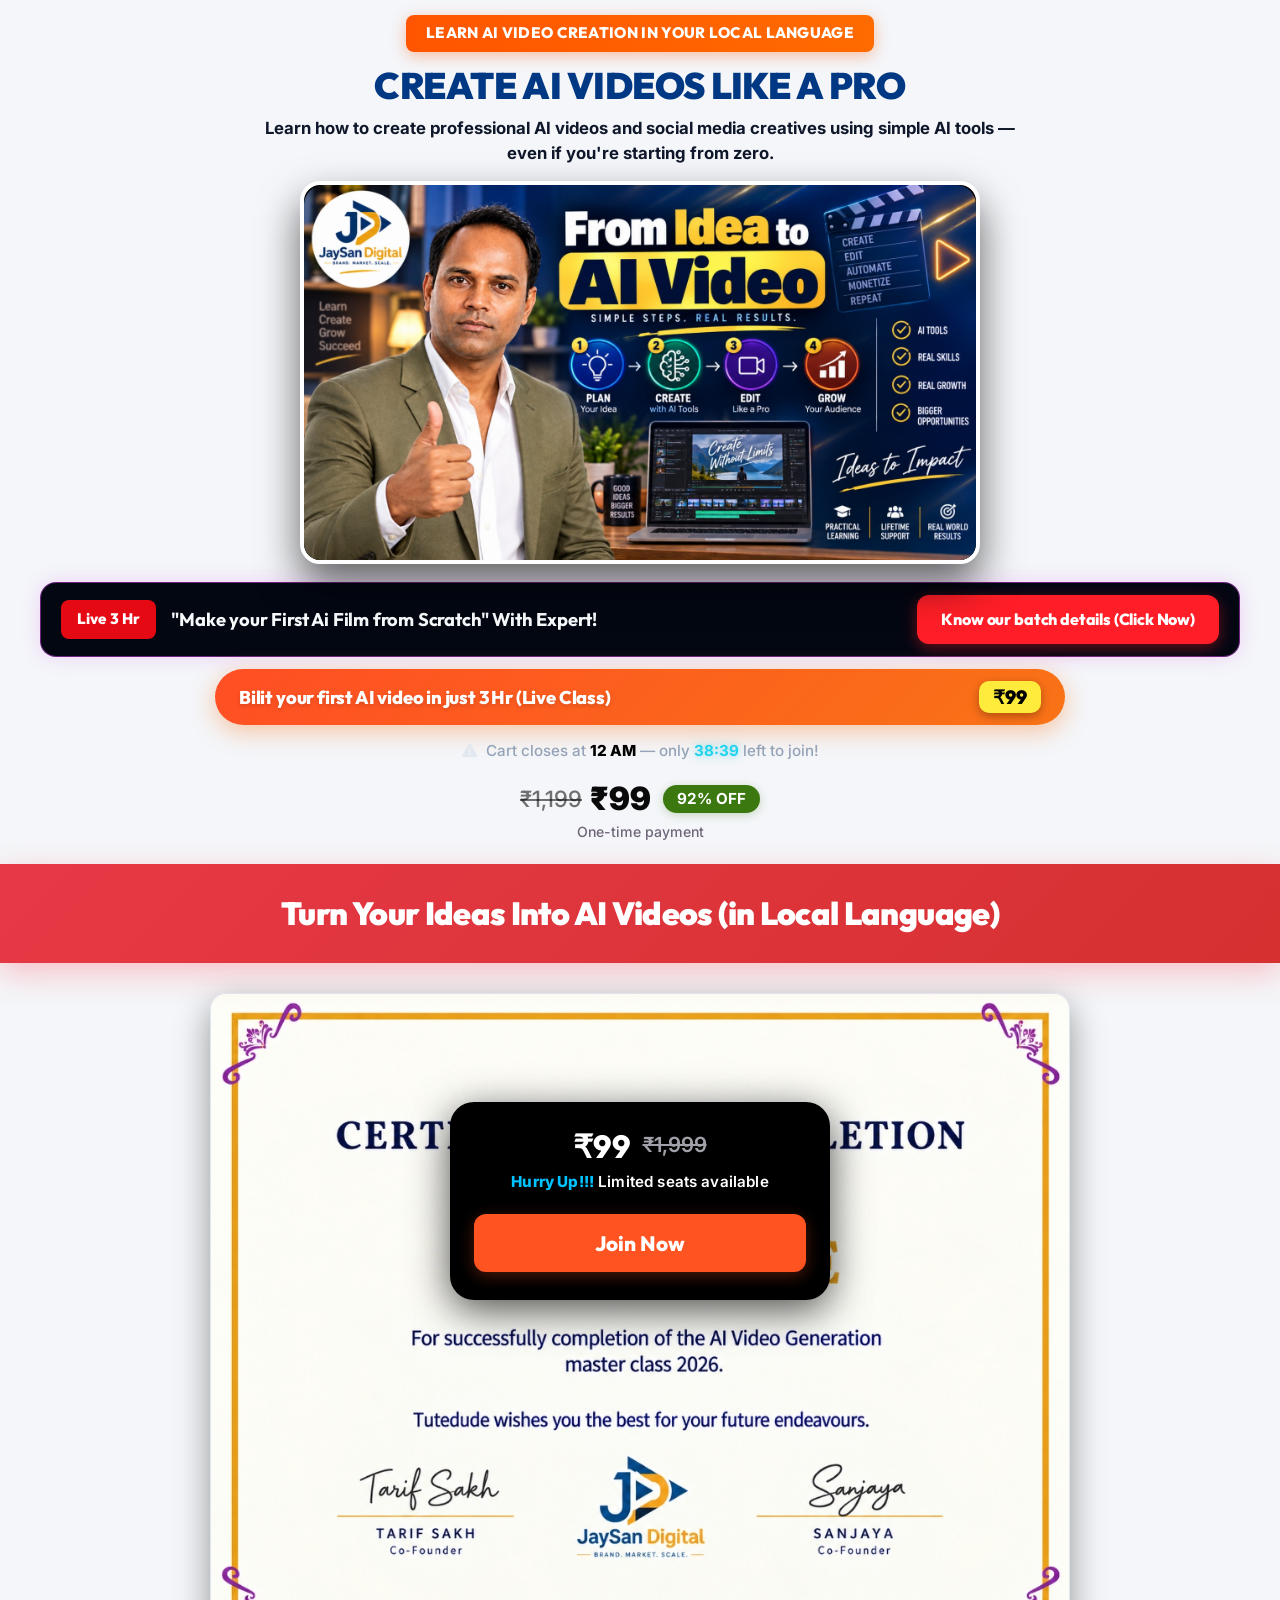
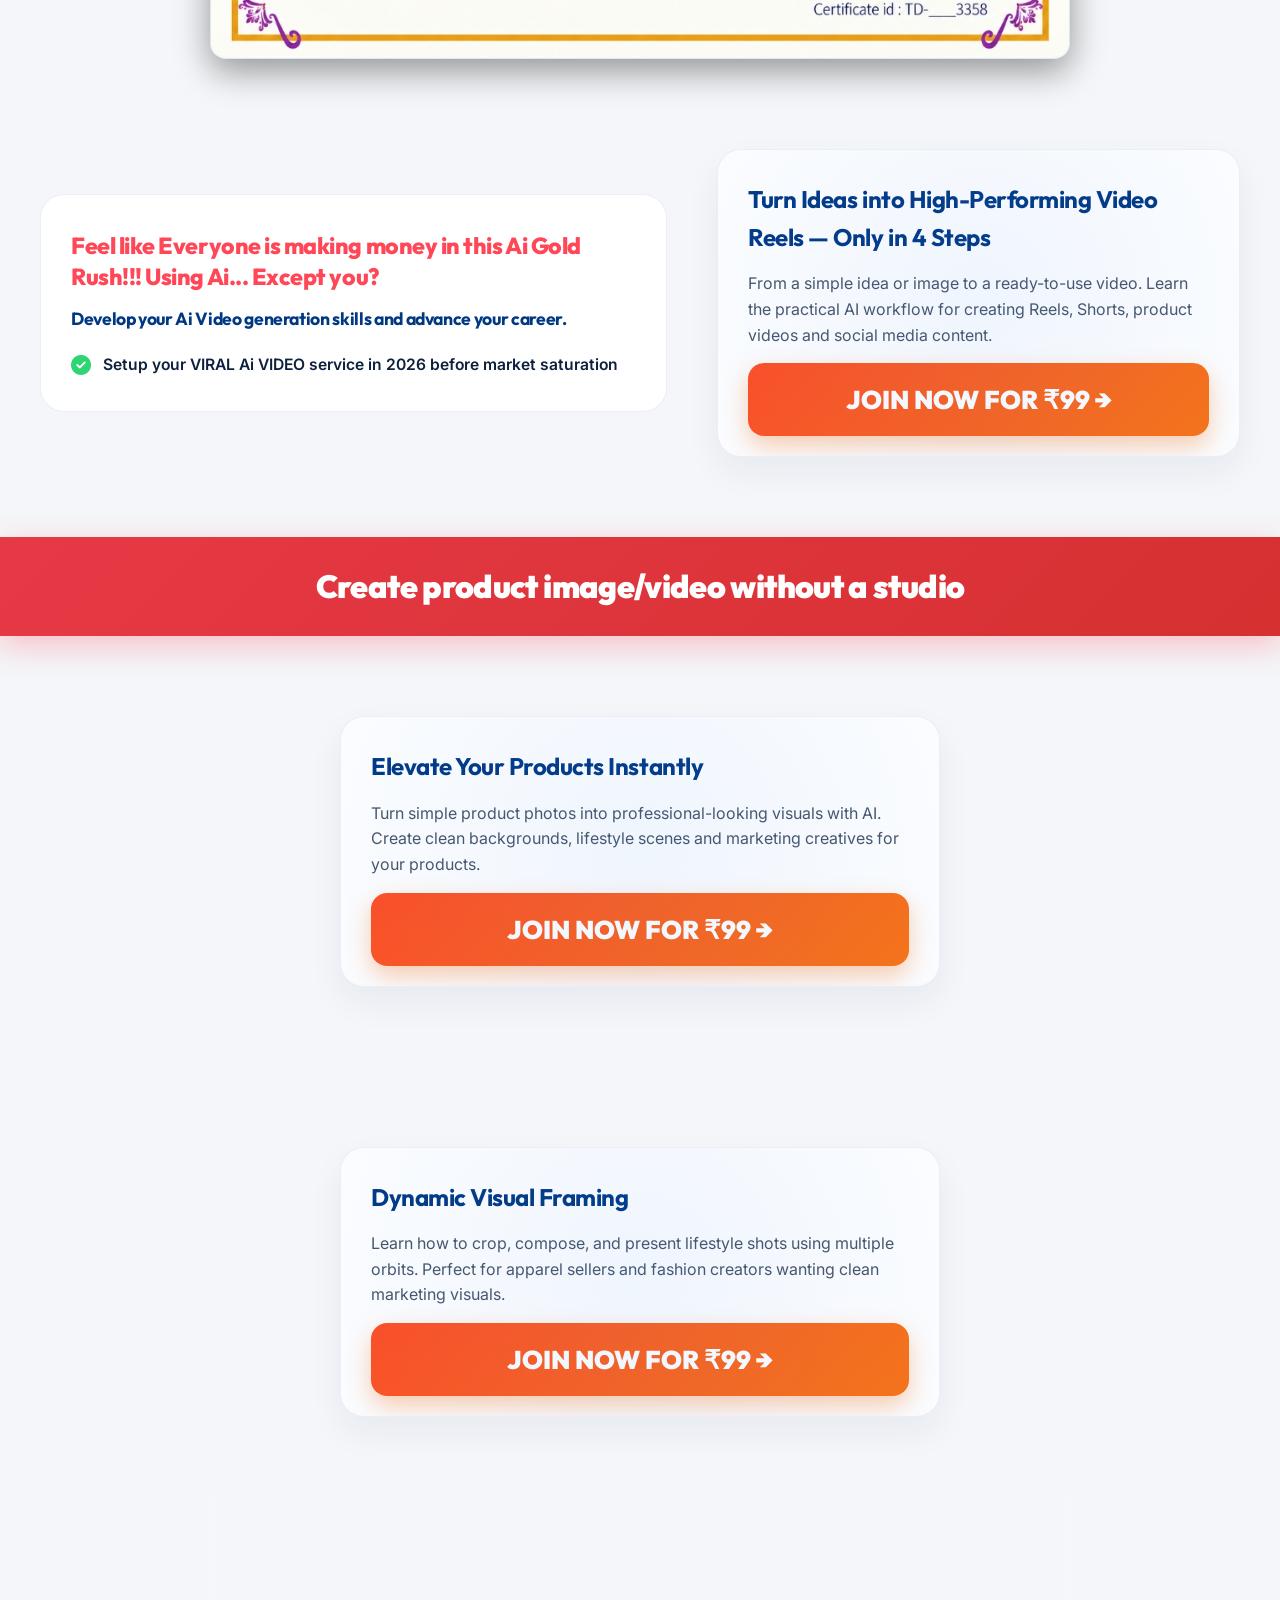
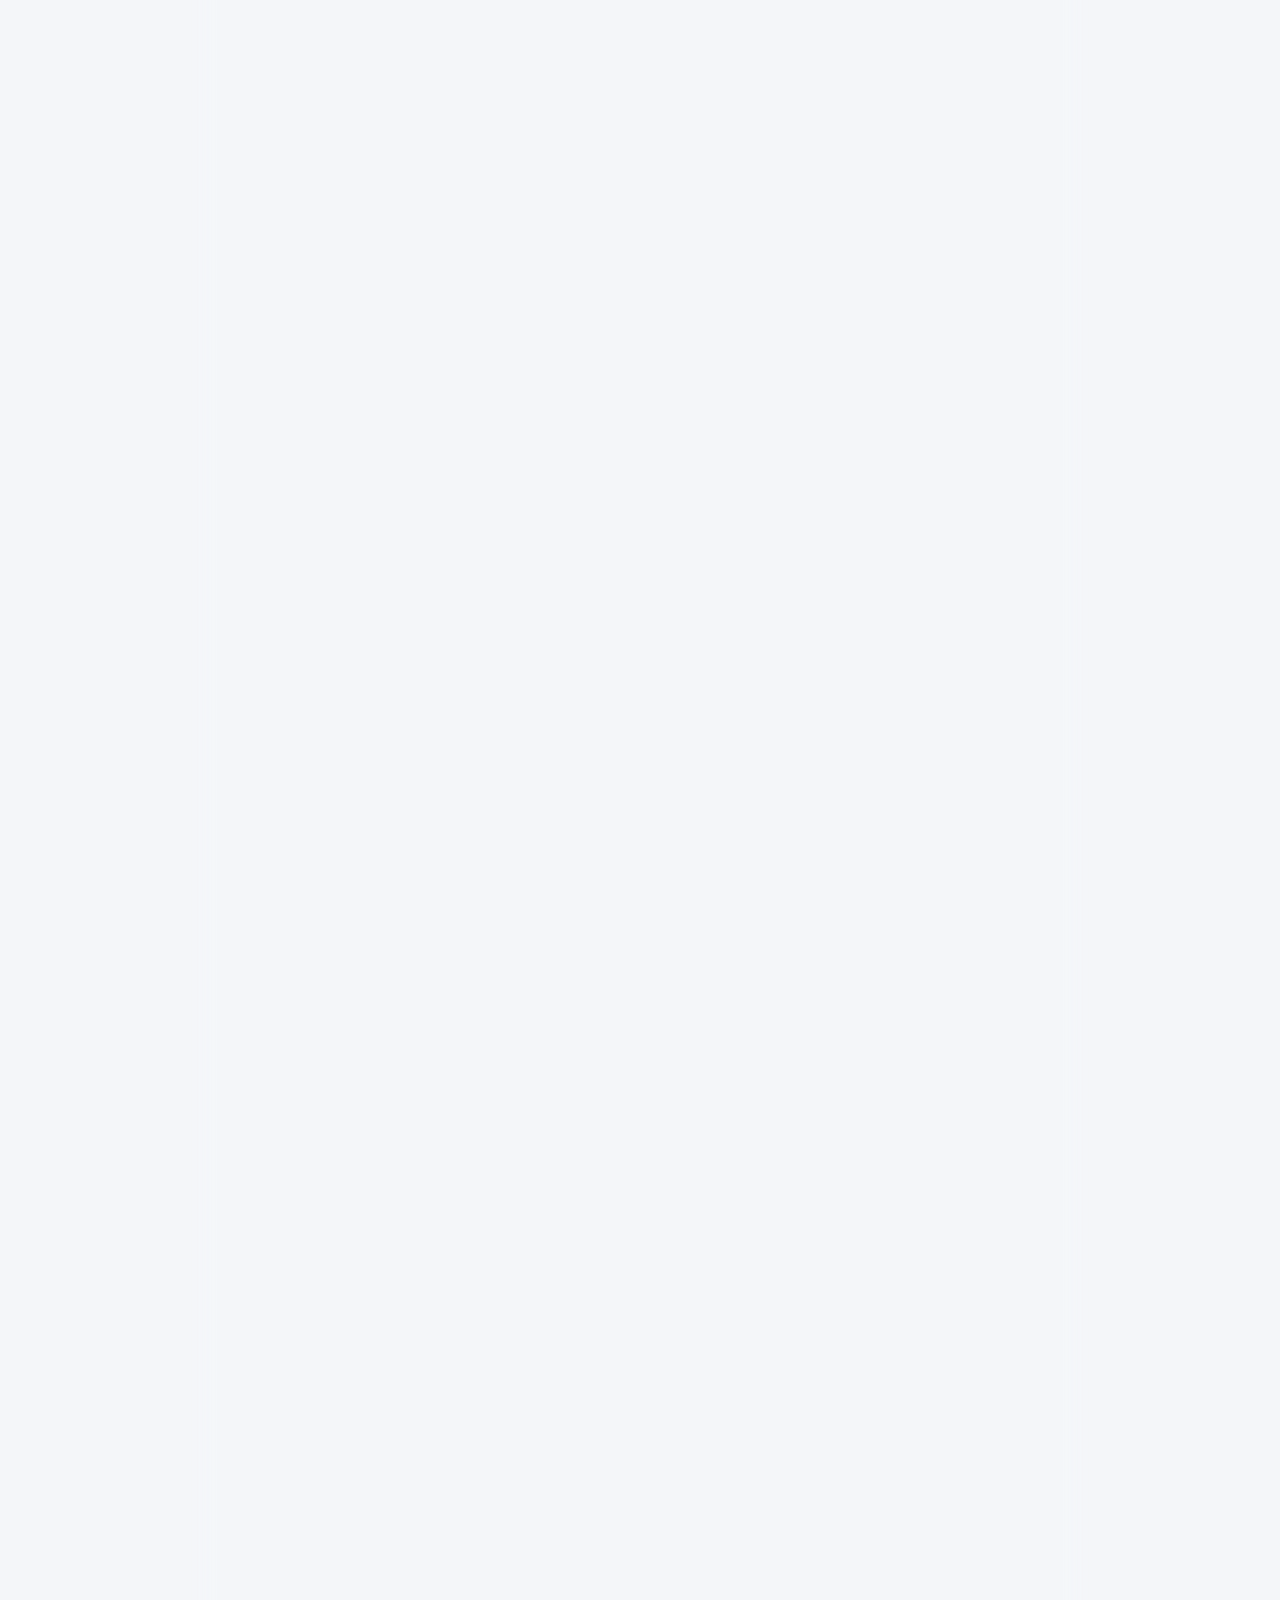
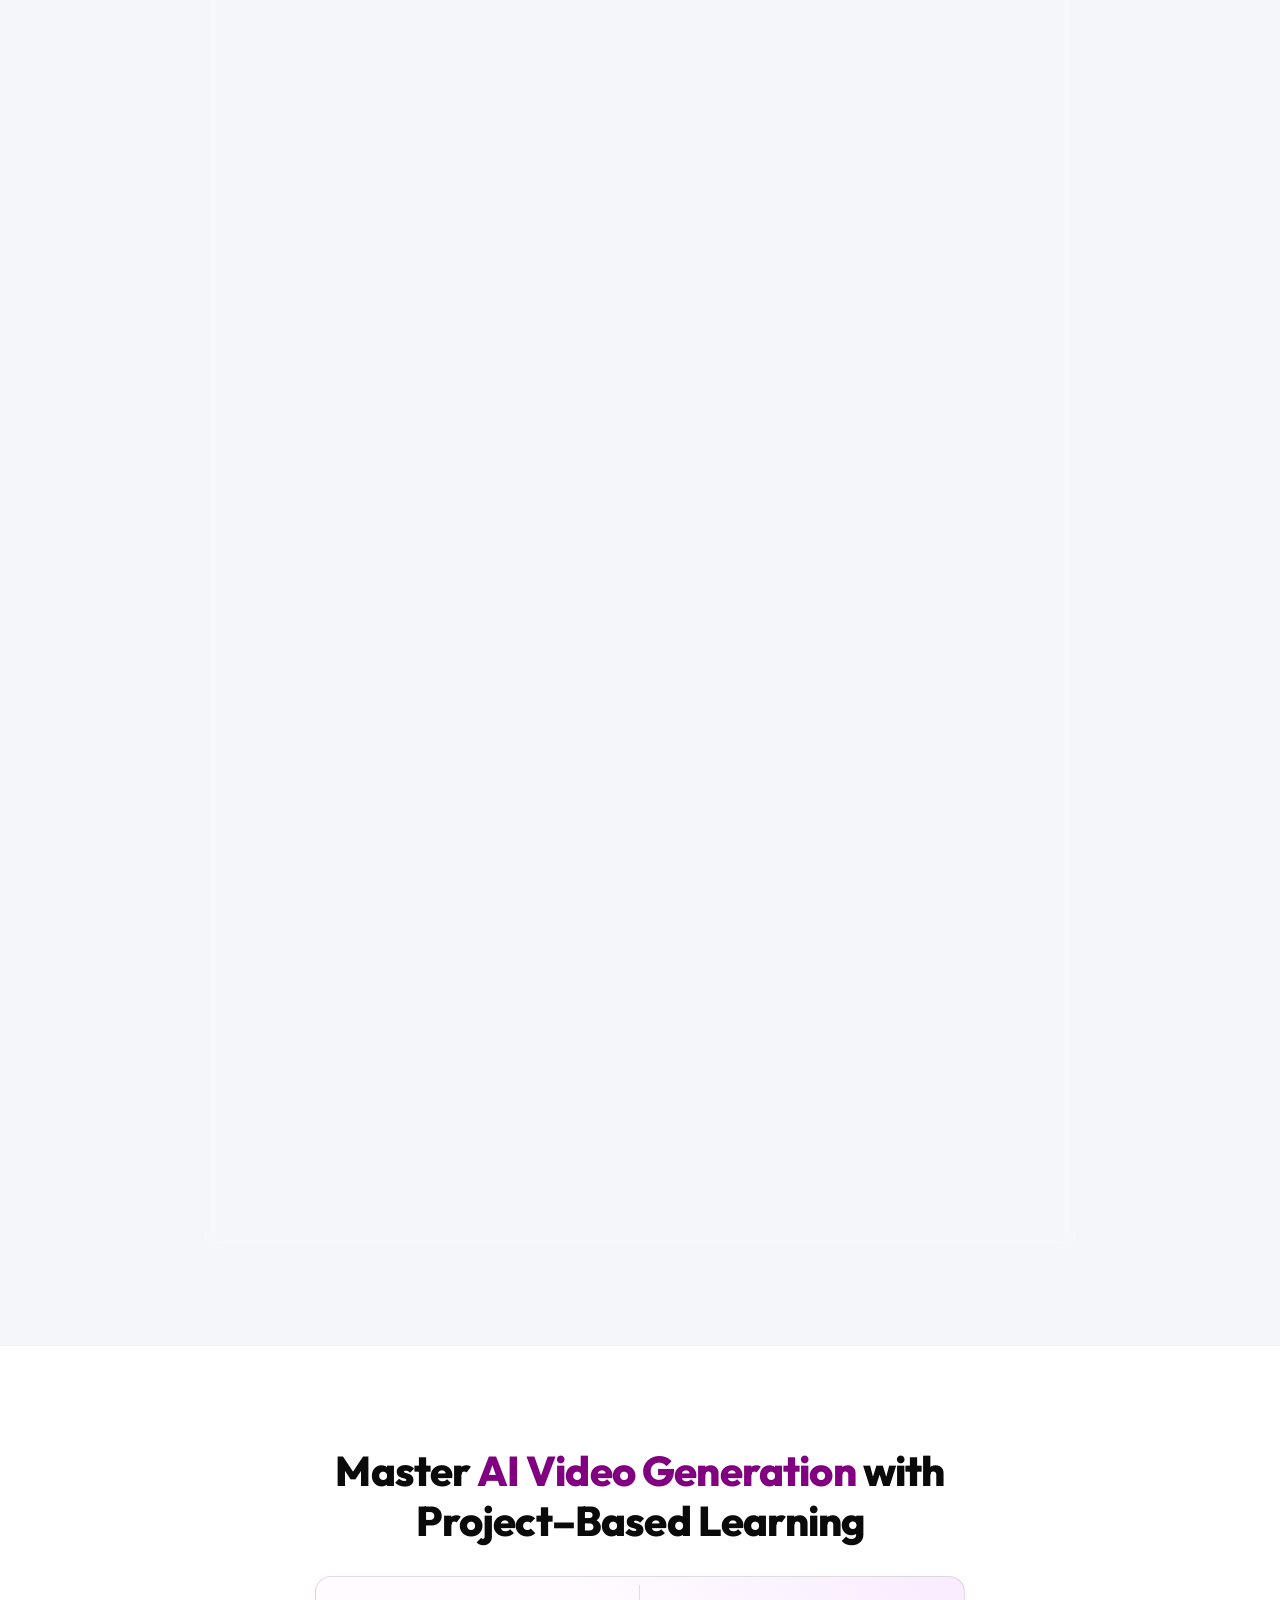
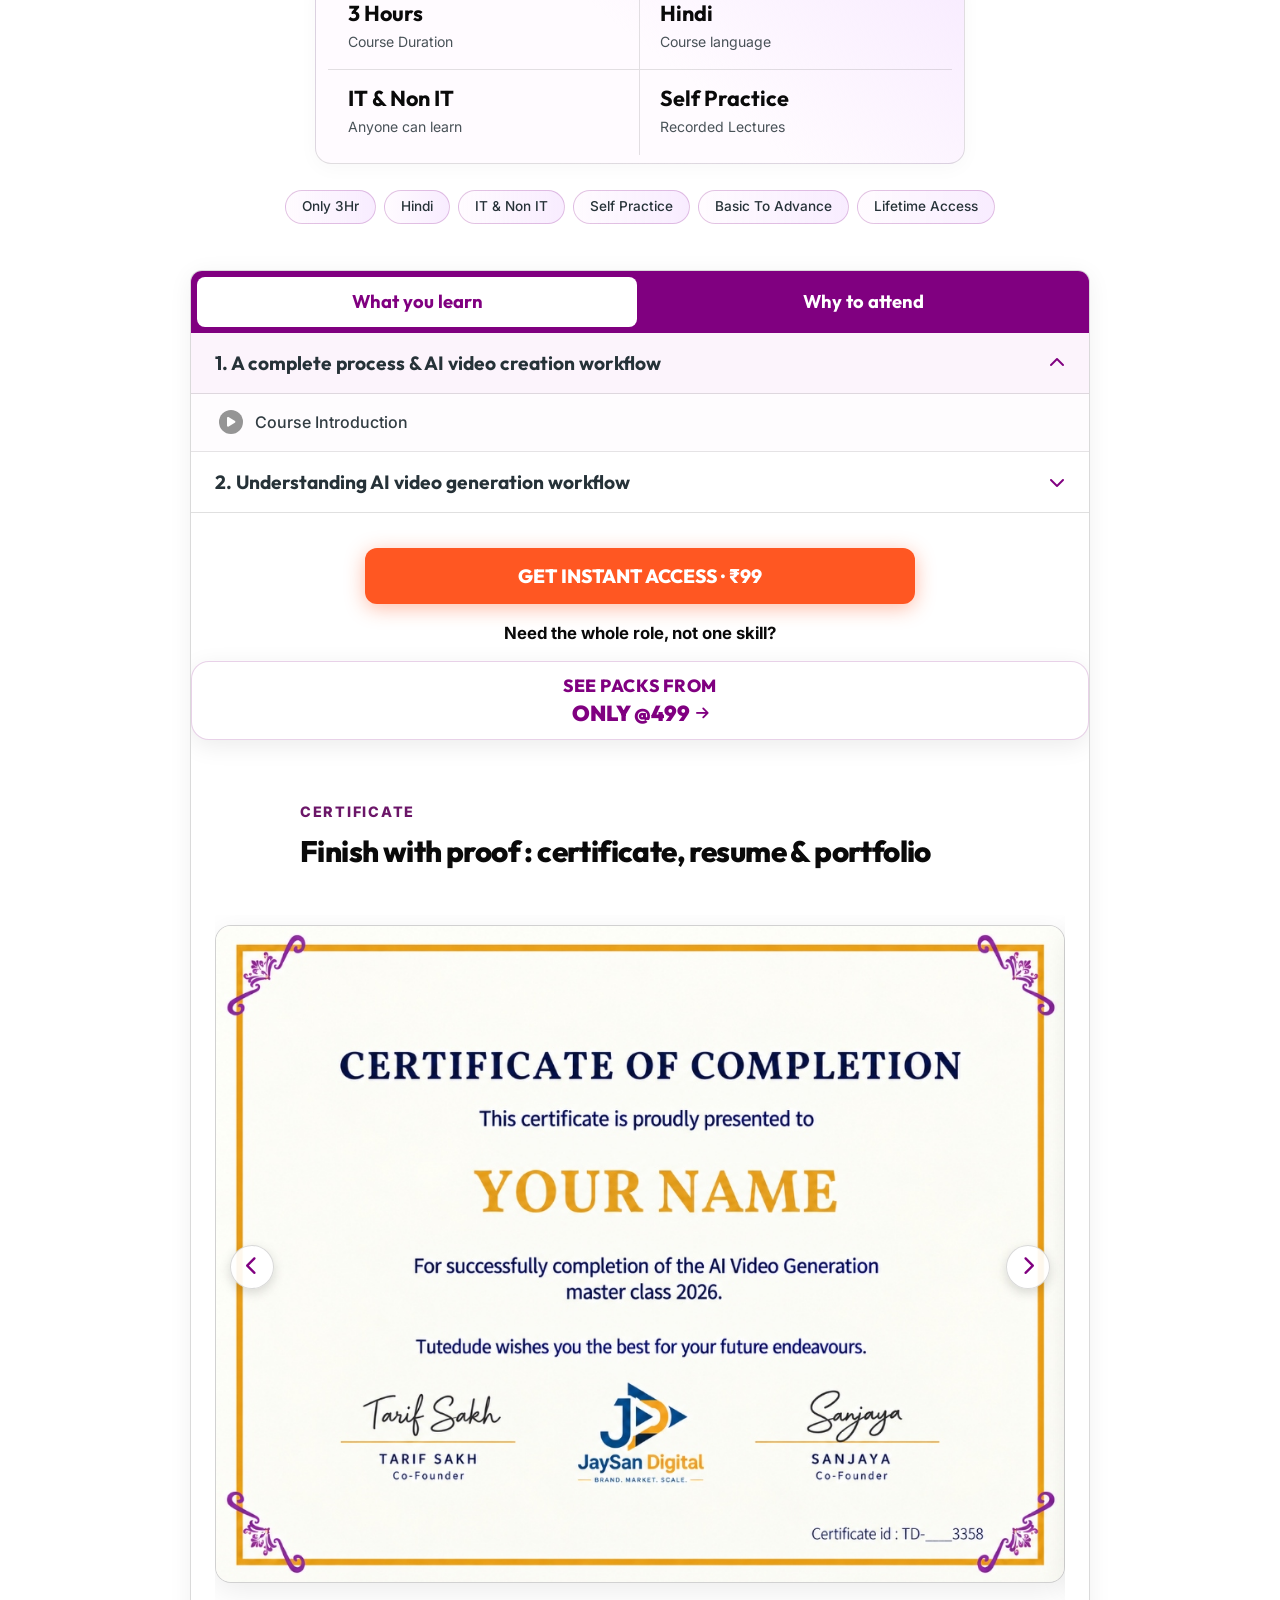
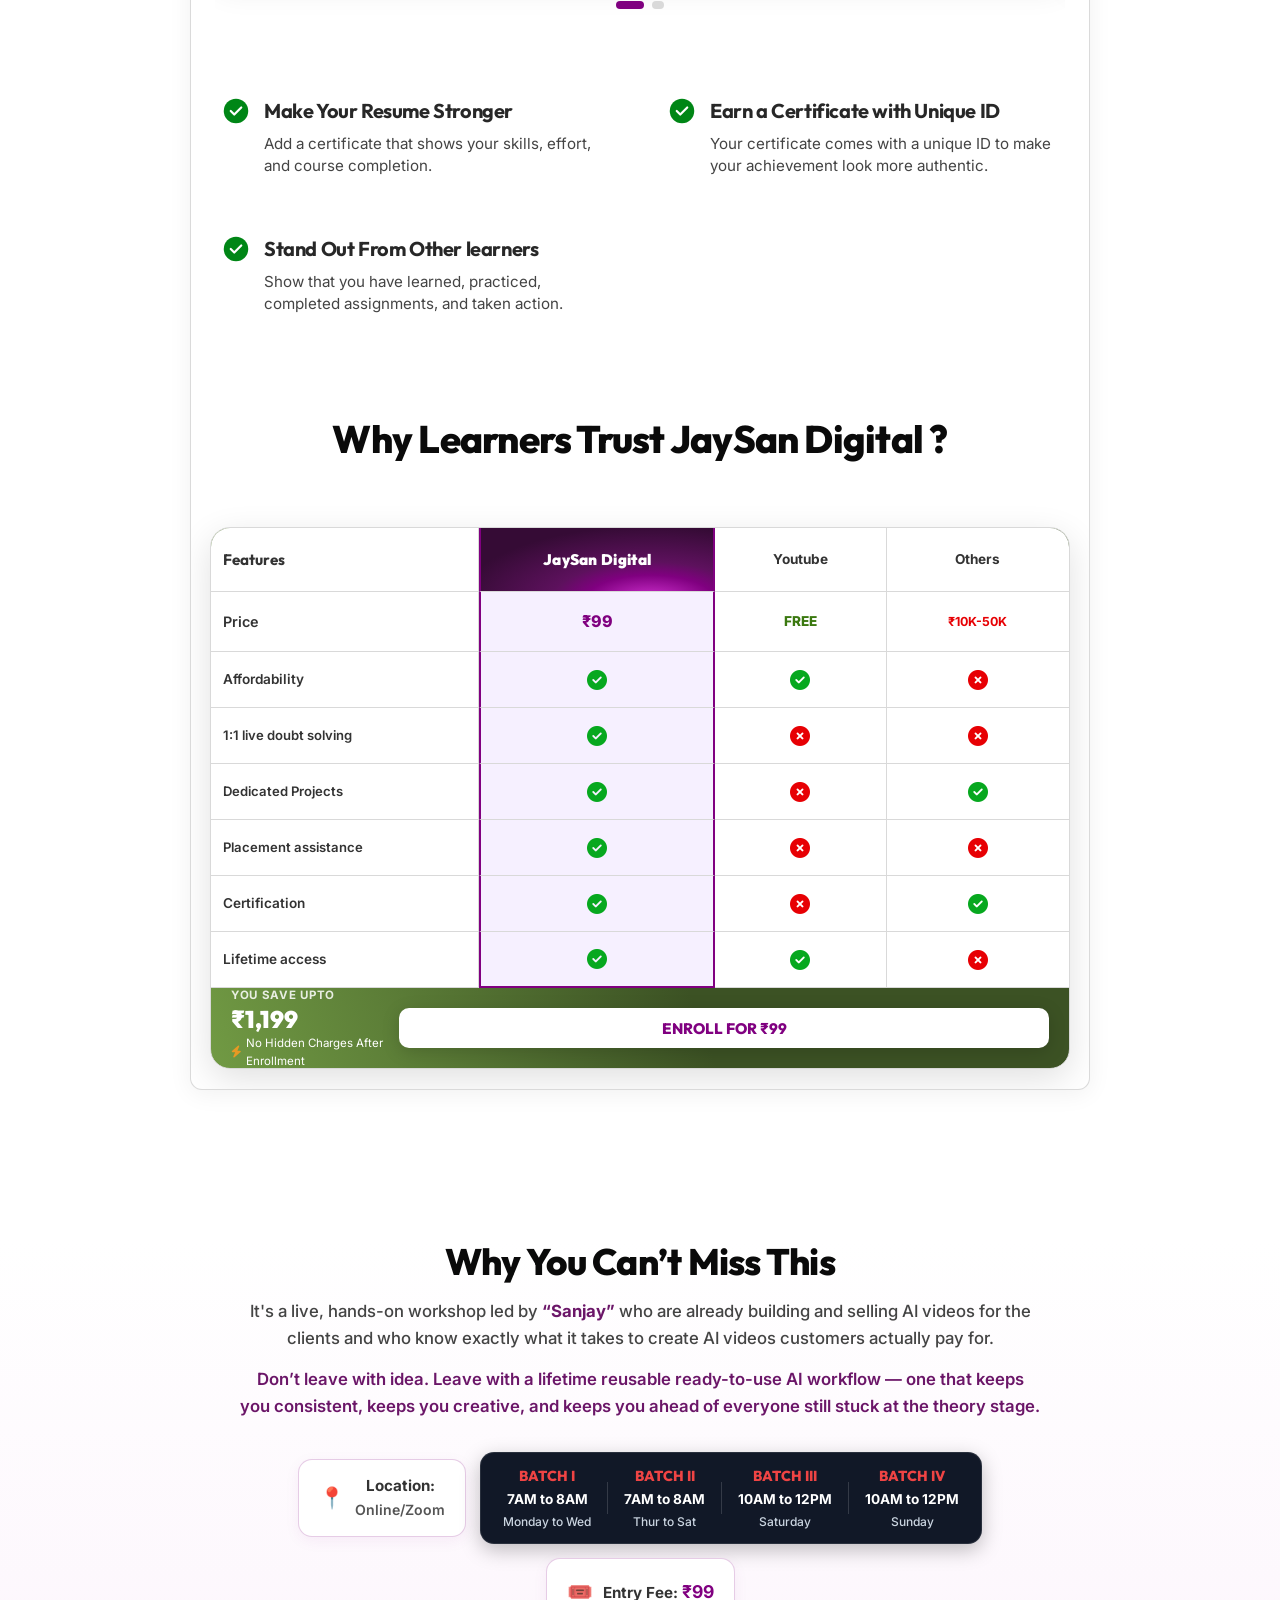
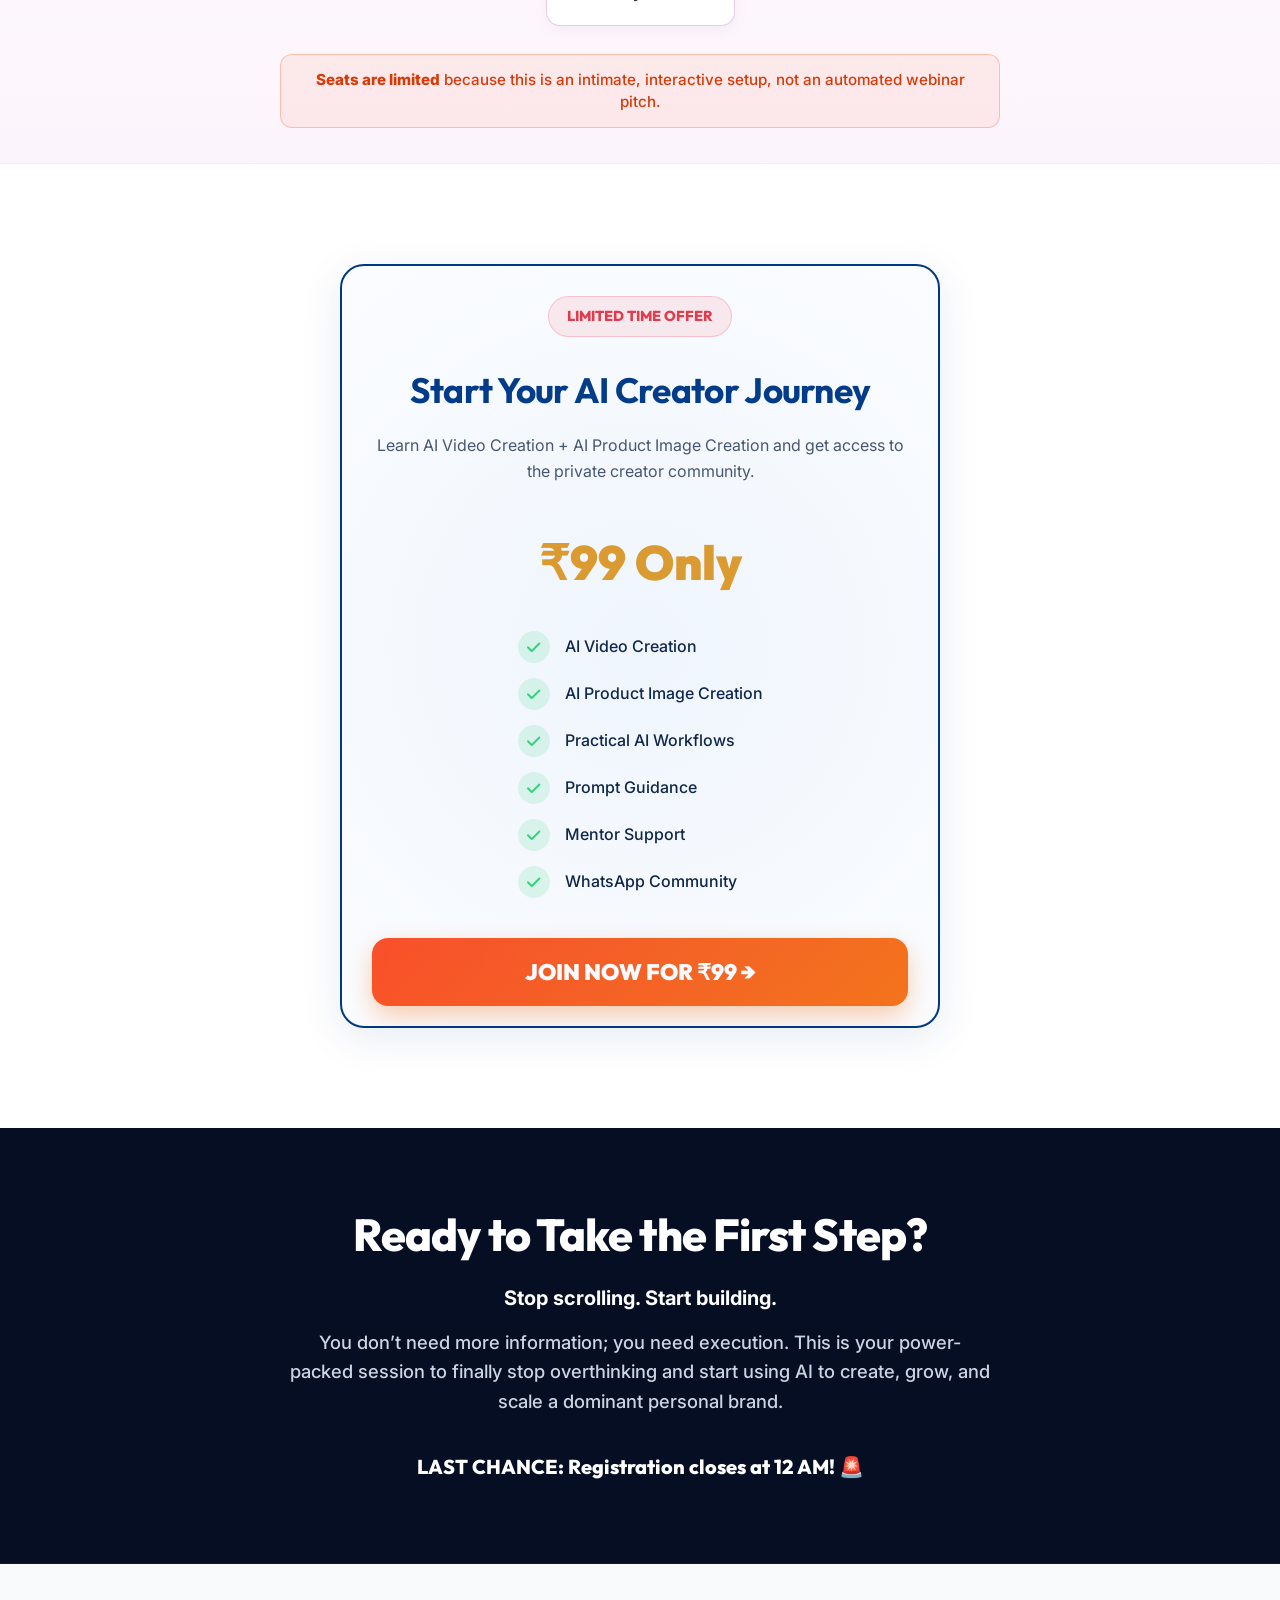
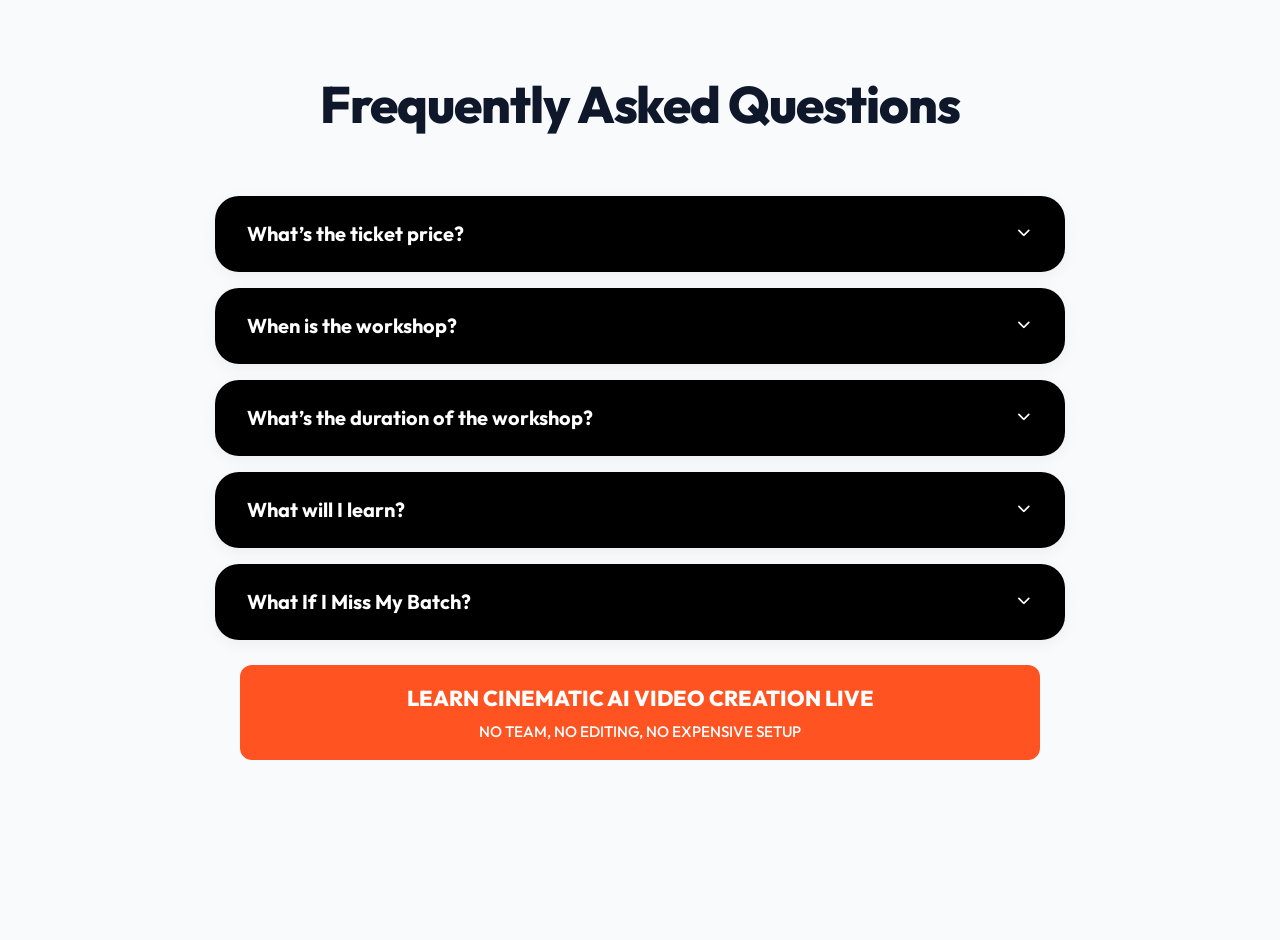
==== commit b417a470: "Update workshop description and mentor info in batch section" ====
--- a/index.html
+++ b/index.html
@@ -709,9 +709,14 @@
         </h2>
 
         <!-- Description Paragraphs -->
-        <p style="font-family: 'Inter', sans-serif; font-size: 1.05rem; color: #6B1668; line-height: 1.6; max-width: 780px; margin: 0 auto 32px auto; font-weight: 600;">
-          You’ll walk out not just with ideas, but a ready-to-use AI workflow that helps you stay consistent, creative, and ahead of the curve.
-        </p>
+        <div style="max-width: 800px; margin: 0 auto 32px auto; display: flex; flex-direction: column; gap: 14px;">
+          <p style="font-family: 'Inter', sans-serif; font-size: 1.05rem; color: #444444; line-height: 1.6; margin: 0; font-weight: 500;">
+            It's a live, hands-on workshop led by <strong style="color: #6B1668; font-weight: 700;">“Sanjay”</strong> who are already building and selling AI videos for the clients and who know exactly what it takes to create AI videos customers actually pay for.
+          </p>
+          <p style="font-family: 'Inter', sans-serif; font-size: 1.05rem; color: #6B1668; line-height: 1.6; margin: 0; font-weight: 600;">
+            Don’t leave with idea. Leave with a lifetime reusable ready-to-use AI workflow — one that keeps you consistent, keeps you creative, and keeps you ahead of everyone still stuck at the theory stage.
+          </p>
+        </div>
 
         <!-- Event Detail Pills Grid with Middle Dark Batch Card -->
         <div id="batch-details-section" style="display: flex; align-items: center; justify-content: center; flex-wrap: wrap; gap: 14px; margin-bottom: 28px;">
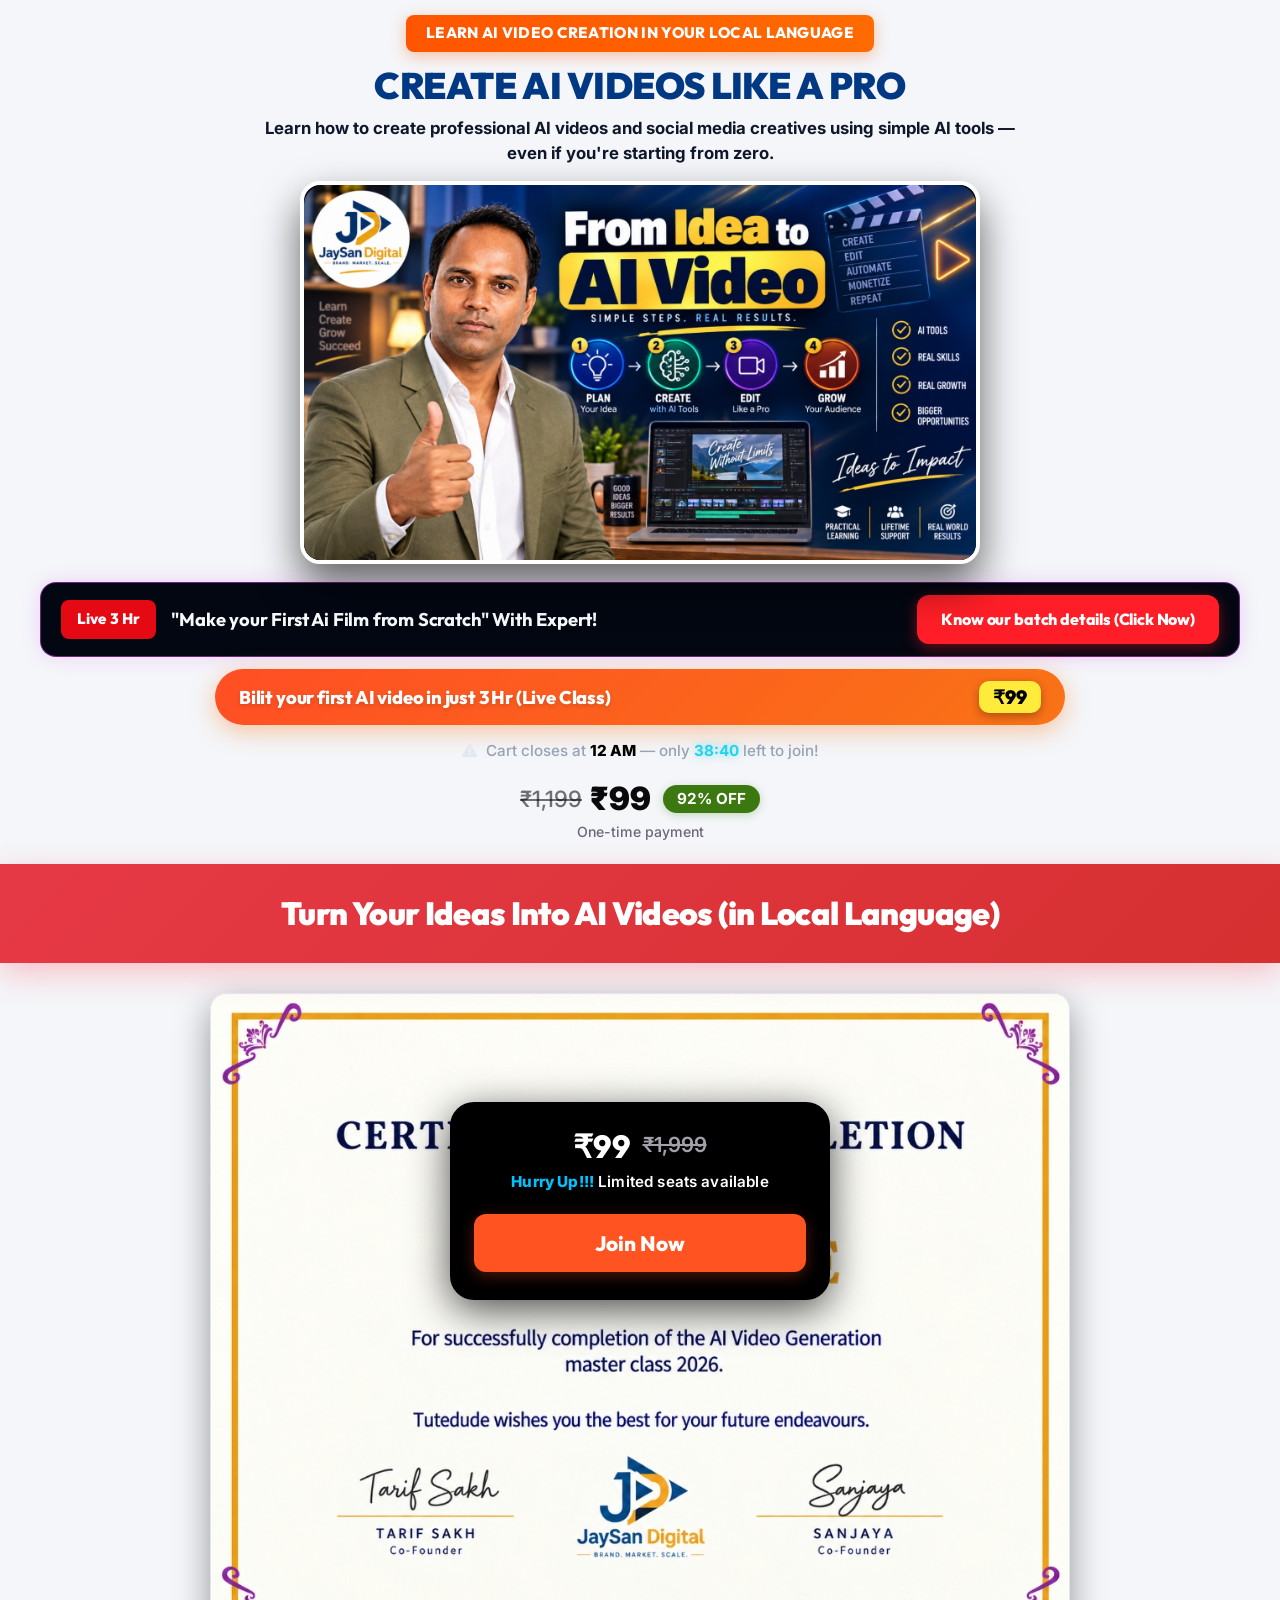
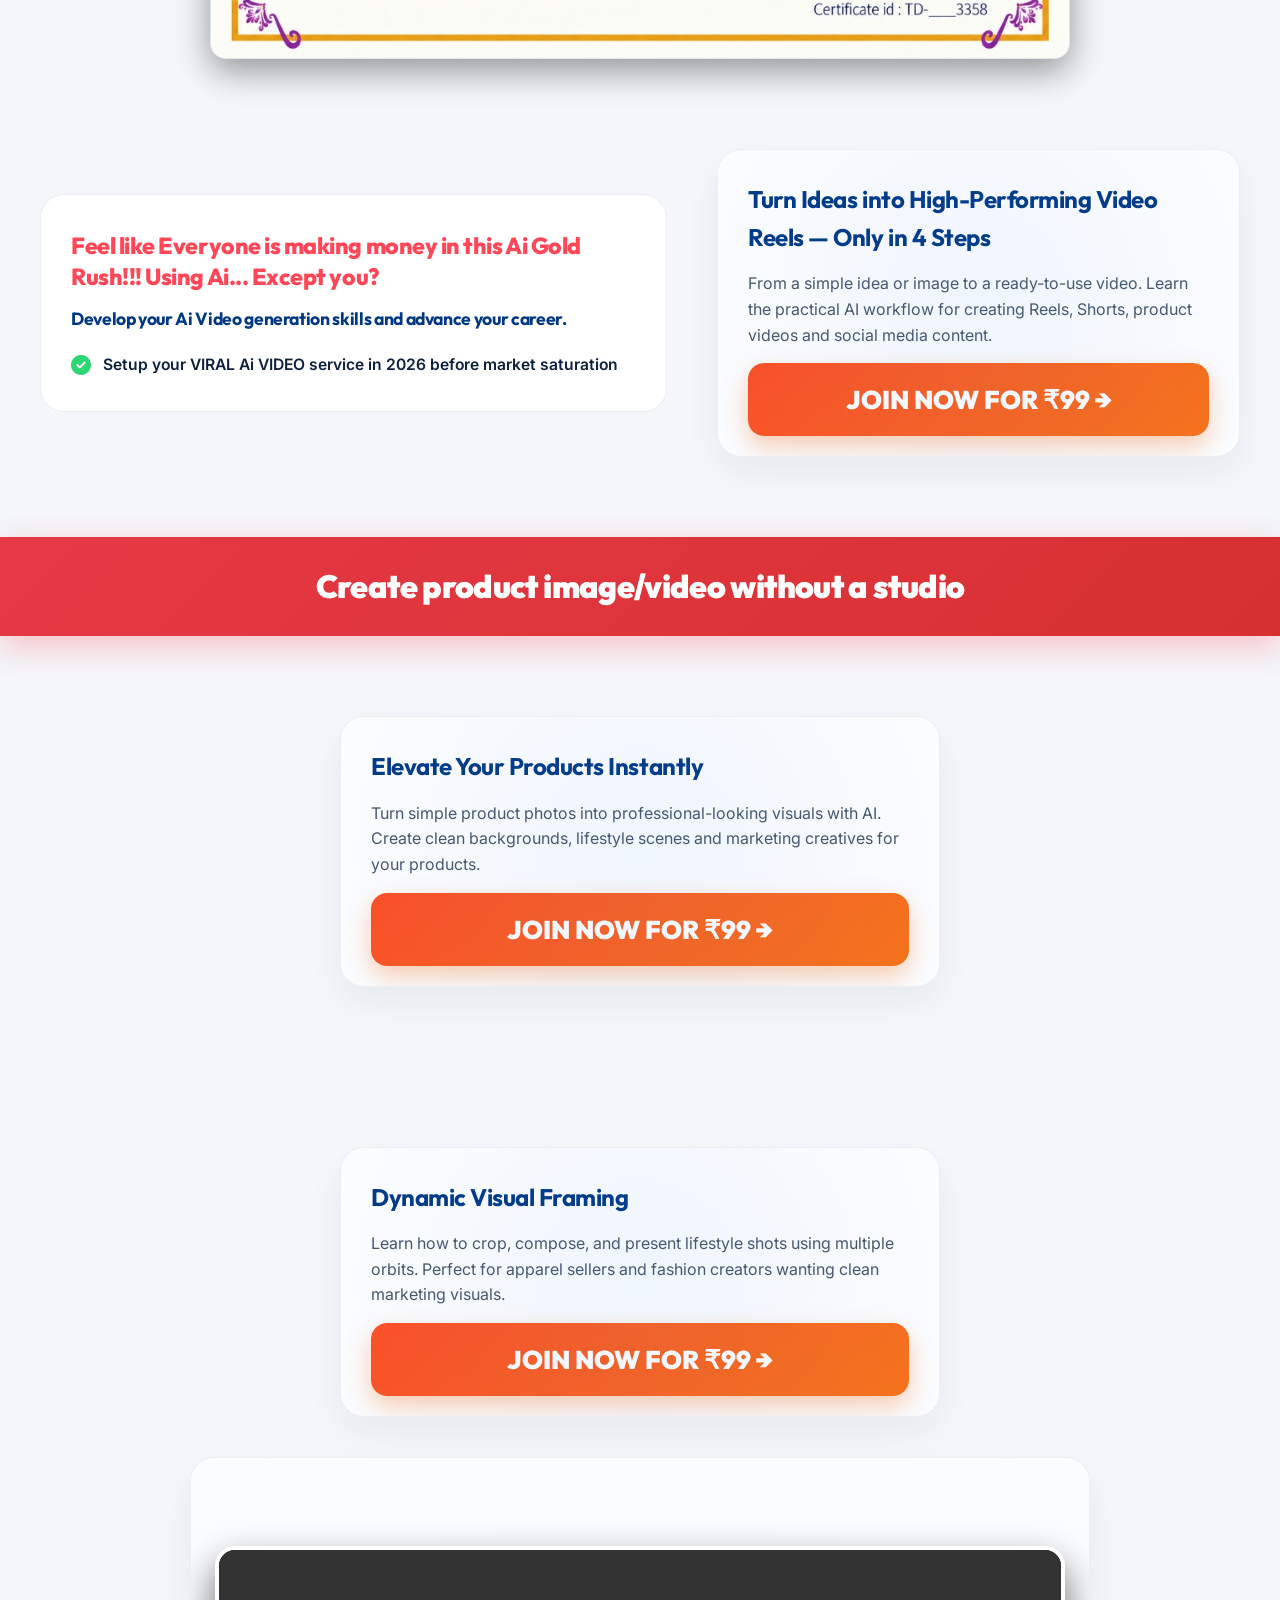
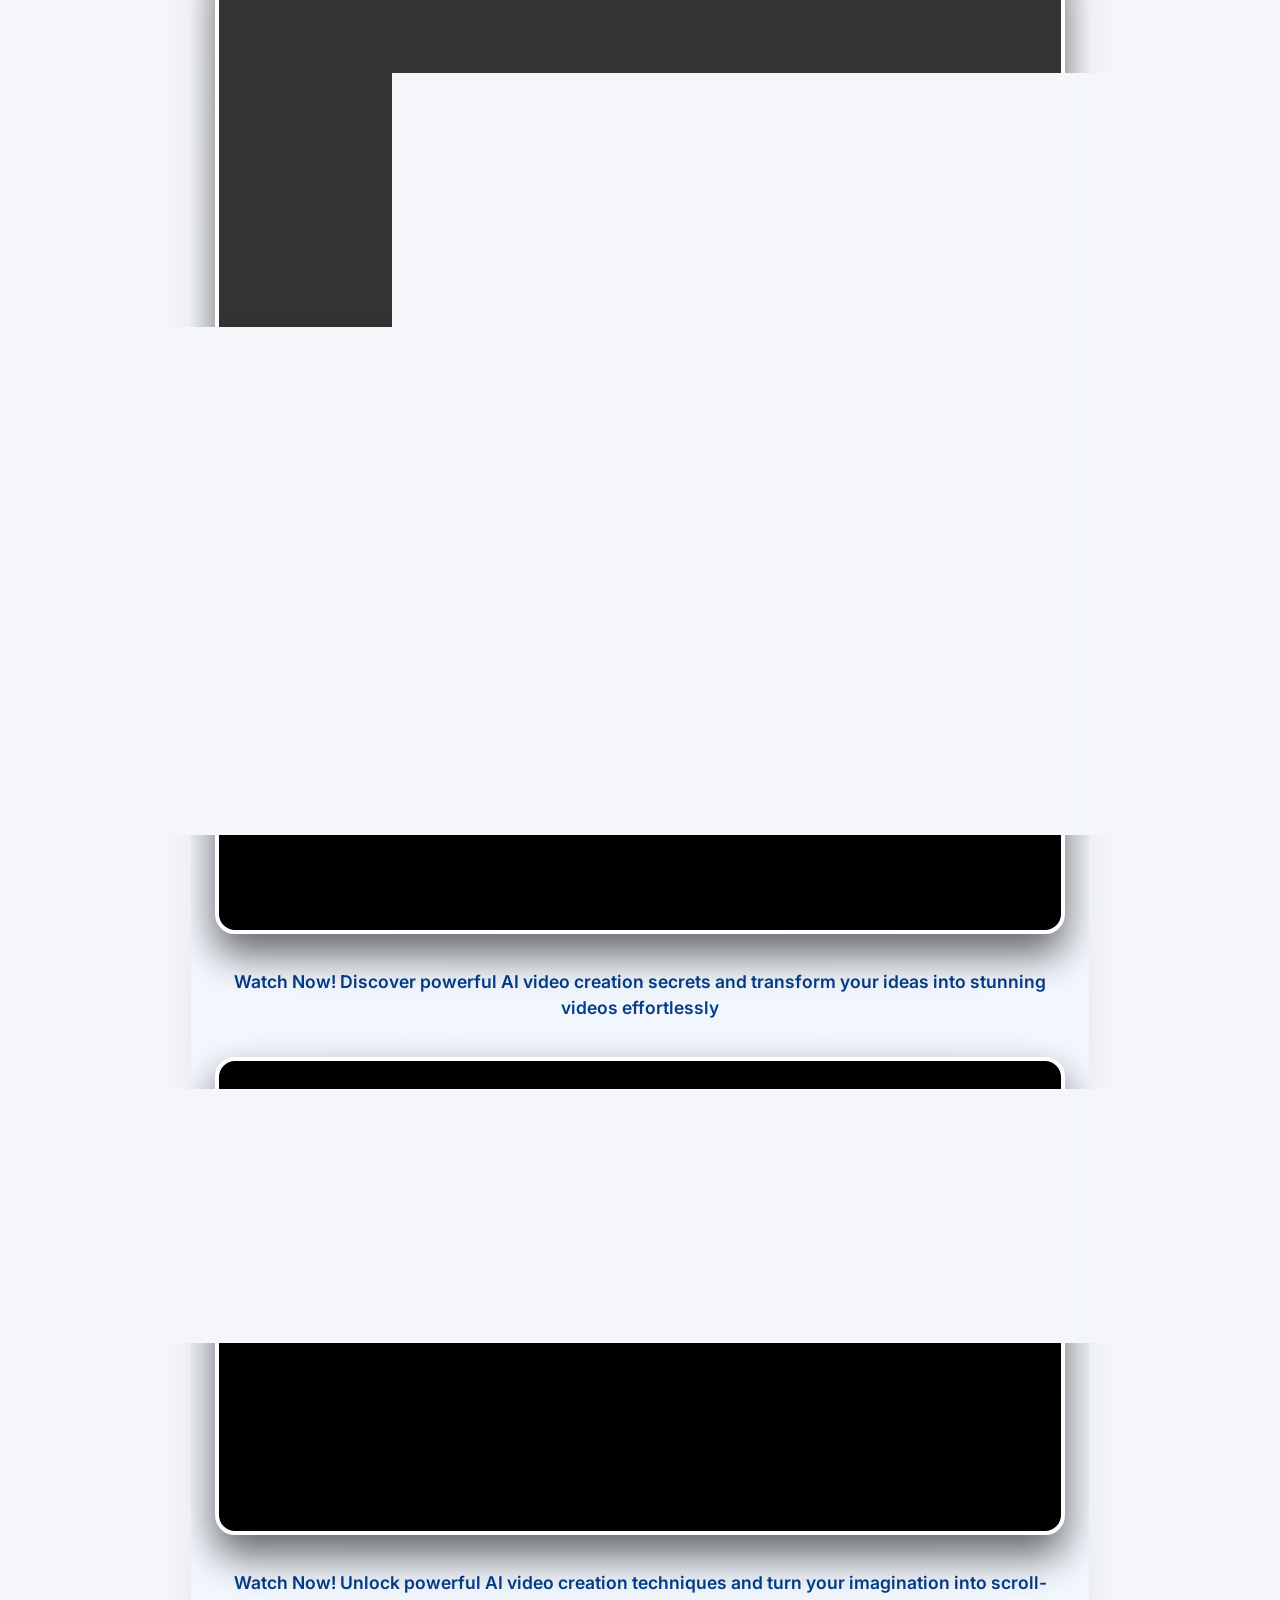
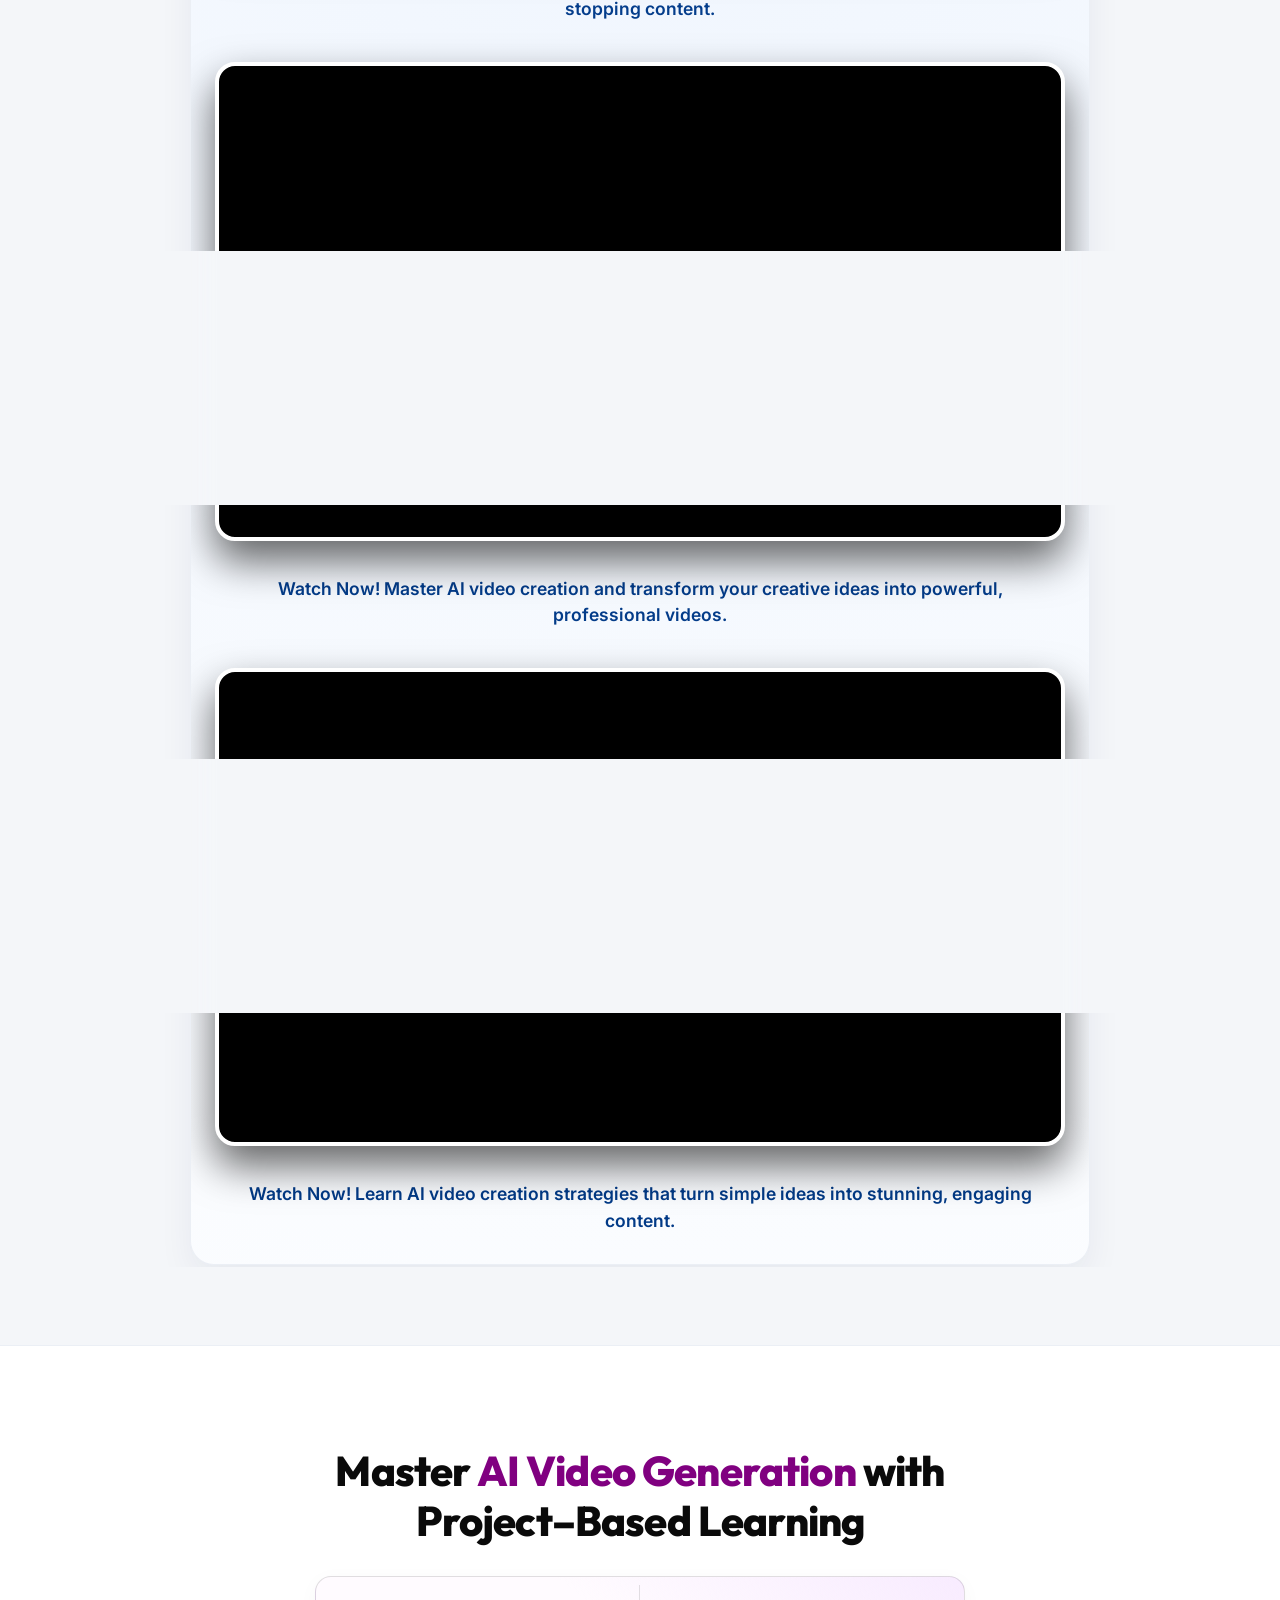
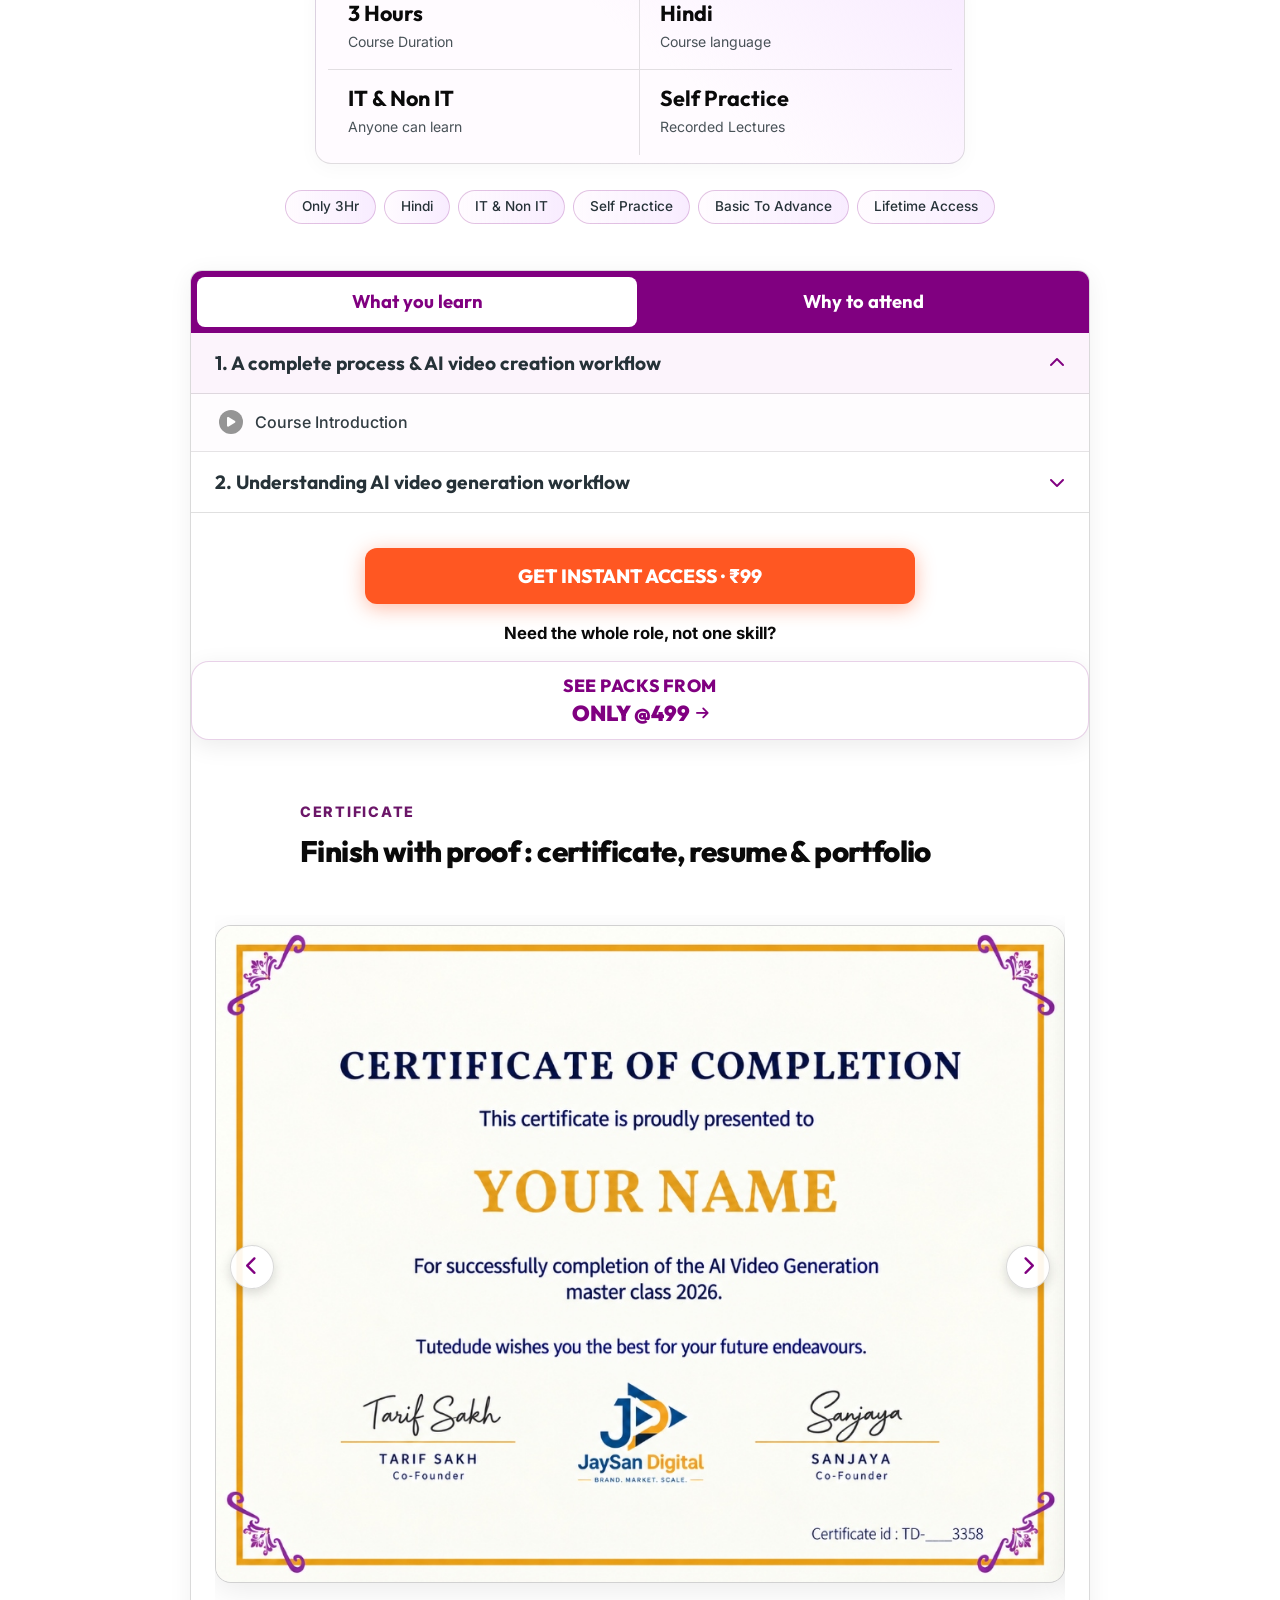
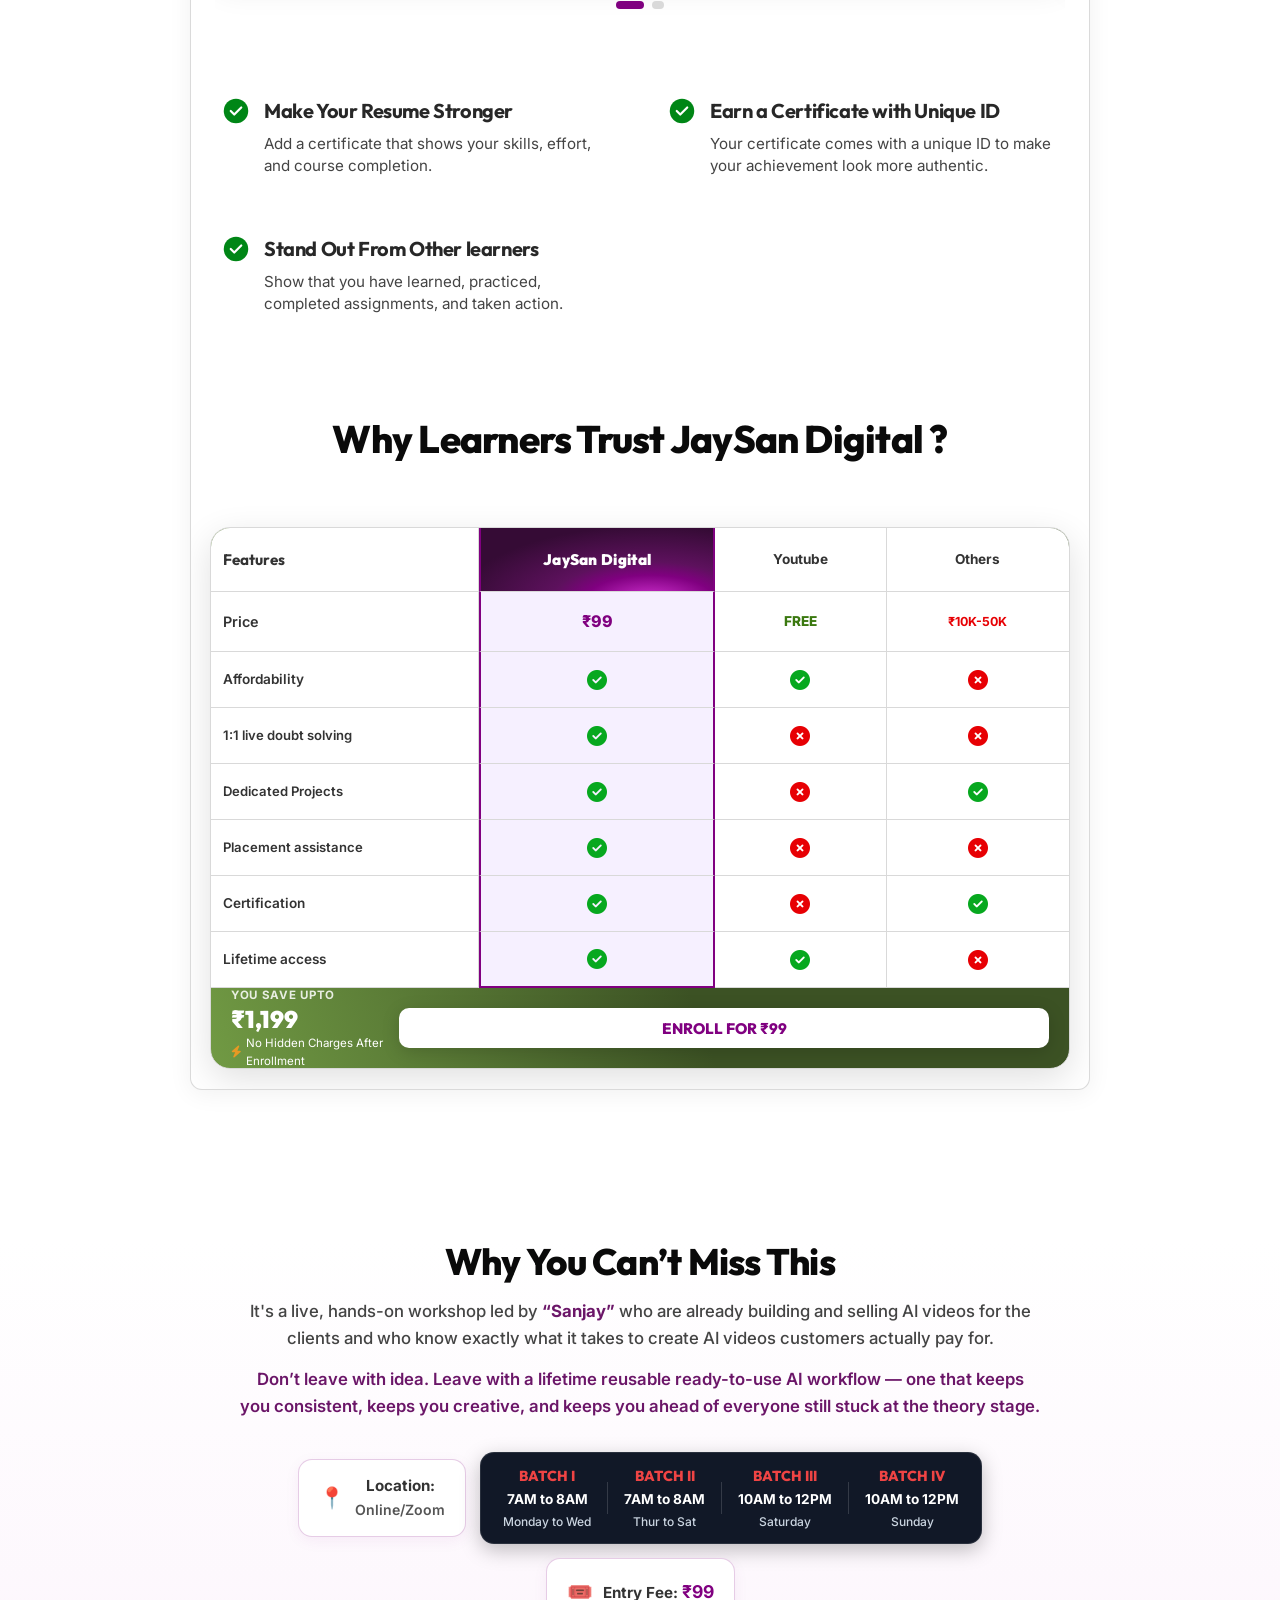
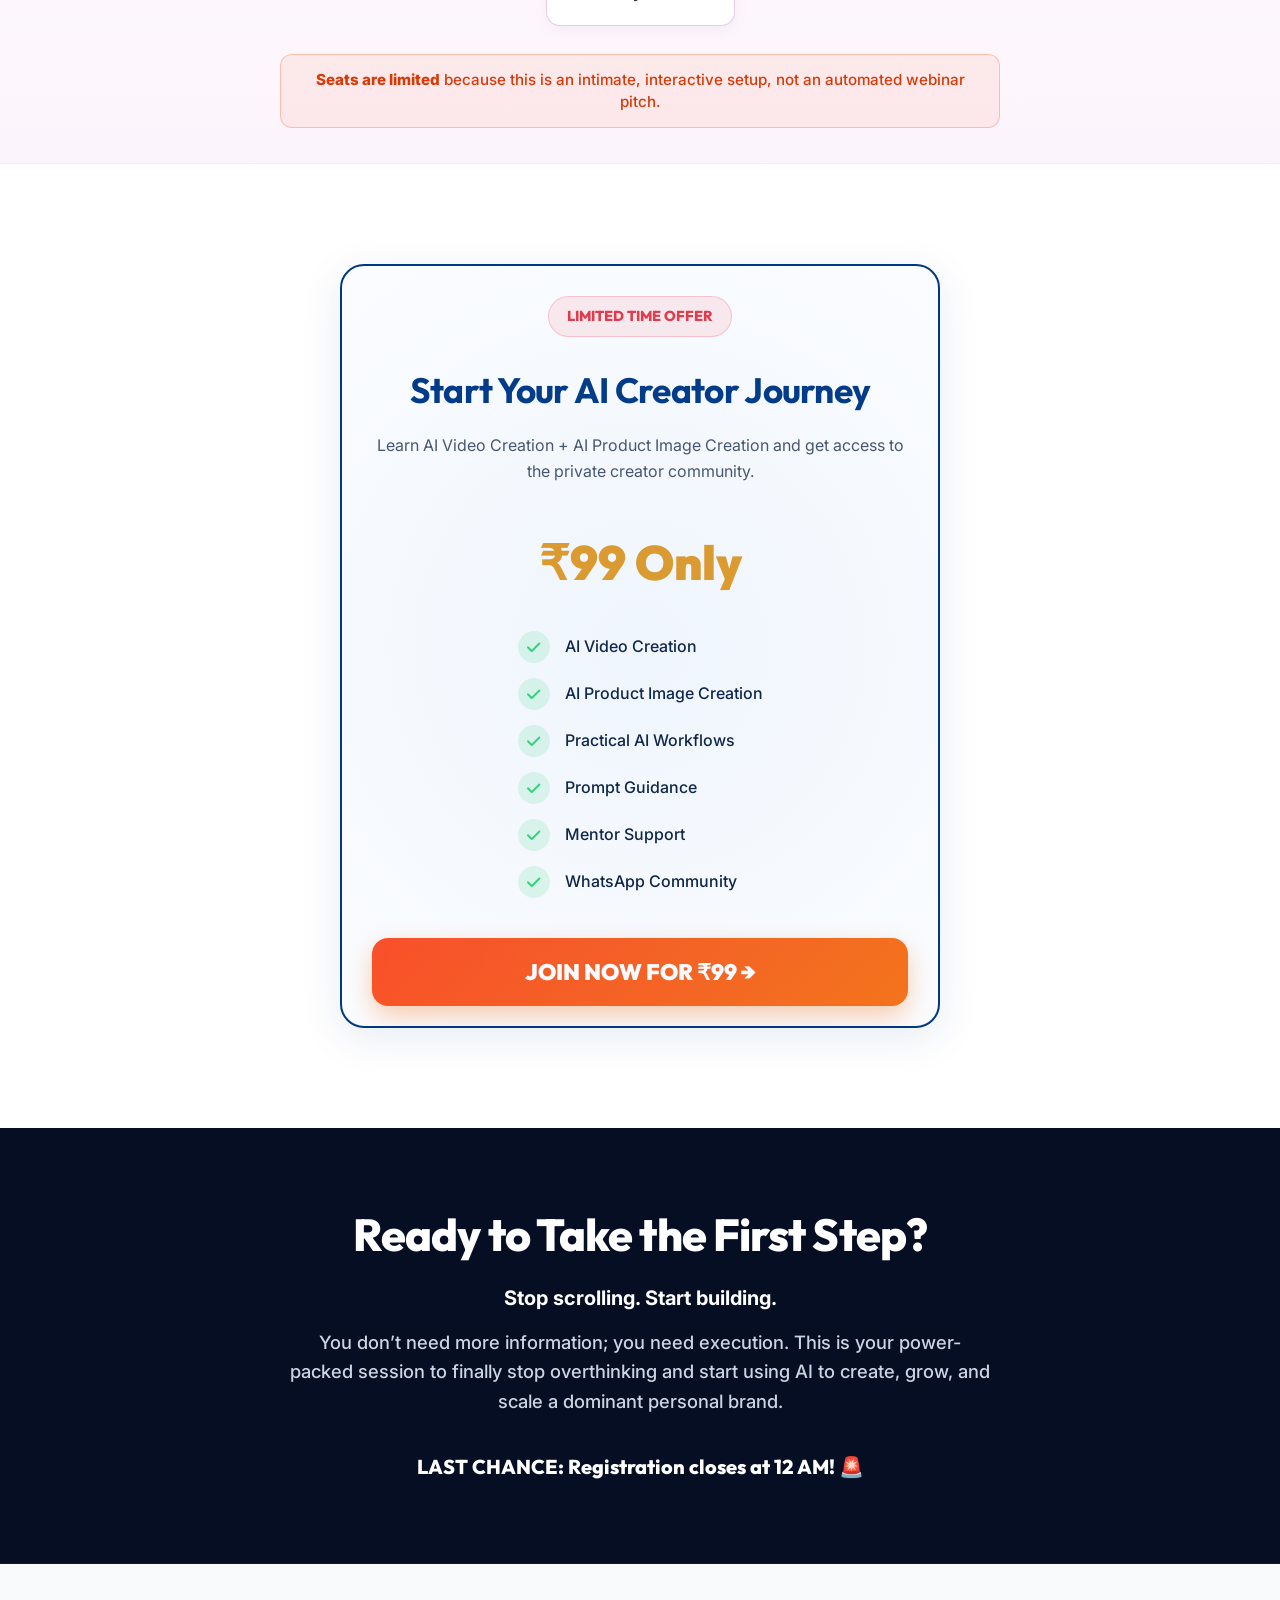
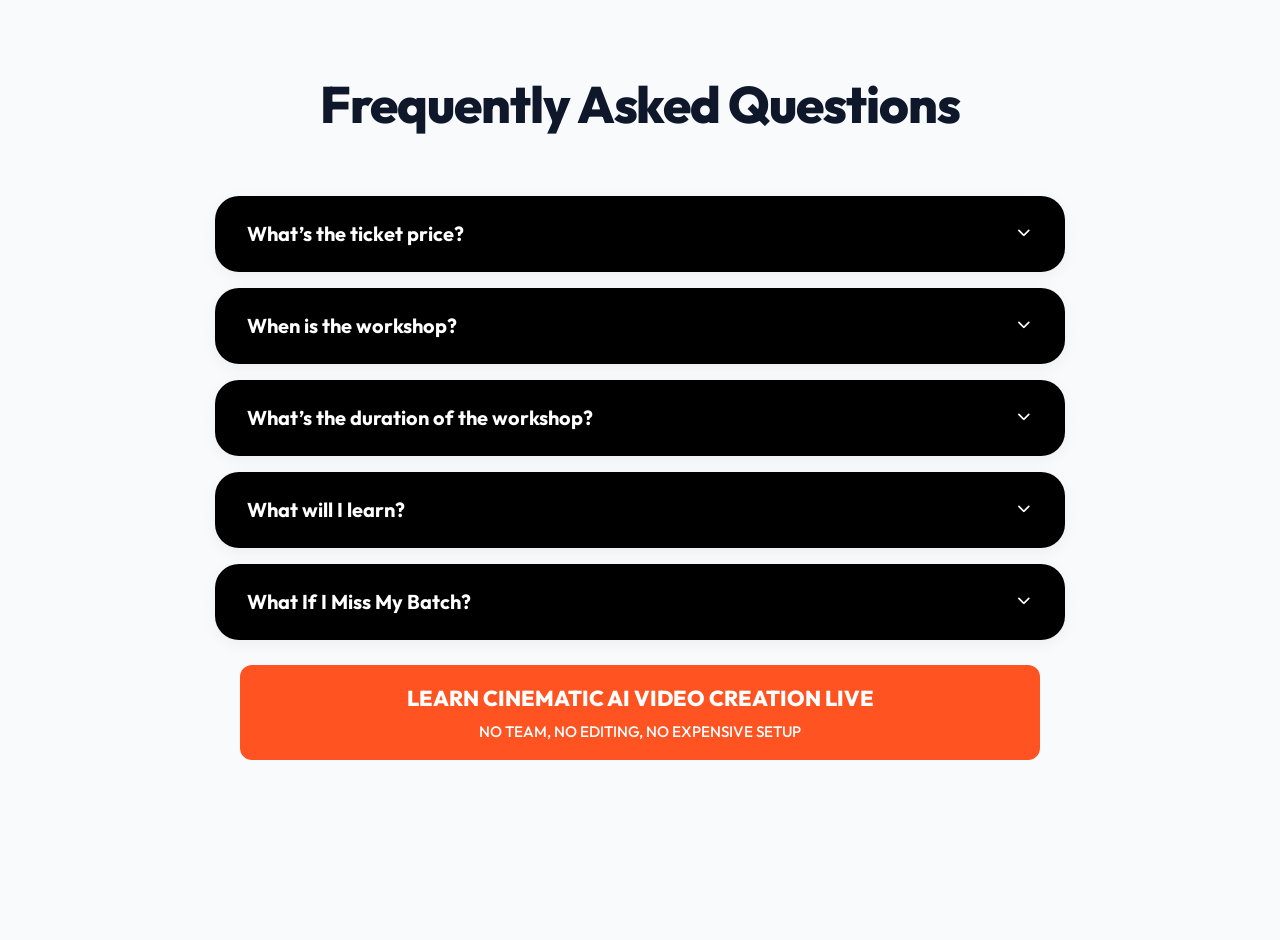
==== commit afba793d: "Add Google Tag Manager container (GTM-KZF9PTB7) to index and payment-success pages" ====
--- a/index.html
+++ b/index.html
@@ -2,28 +2,19 @@
 <html lang="en">
 
 <head>
+  <!-- Google Tag Manager -->
+  <script>(function(w,d,s,l,i){w[l]=w[l]||[];w[l].push({'gtm.start':
+  new Date().getTime(),event:'gtm.js'});var f=d.getElementsByTagName(s)[0],
+  j=d.createElement(s),dl=l!='dataLayer'?'&l='+l:'';j.async=true;j.src=
+  'https://www.googletagmanager.com/gtm.js?id='+i+dl;f.parentNode.insertBefore(j,f);
+  })(window,document,'script','dataLayer','GTM-KZF9PTB7');</script>
+  <!-- End Google Tag Manager -->
+
   <meta charset="UTF-8">
   <meta name="viewport" content="width=device-width, initial-scale=1.0">
   <title>Create AI Videos Like a Pro - AI Creator Community</title>
   <meta name="description"
     content="Learn how to create professional AI videos and social media creatives using simple AI tools — even if you're starting from zero. Join for ₹99.">
-
-  <!-- Google Tag Manager / DataLayer Event Manager Tracking -->
-  <script>
-    window.dataLayer = window.dataLayer || [];
-    function gtag(){dataLayer.push(arguments);}
-    
-    /* 
-     * Google Tag Manager Container Snippet
-     * Replace 'GTM-XXXXXXX' below with your actual GTM Container ID when ready.
-     */
-    (function(w,d,s,l,i){w[l]=w[l]||[];w[l].push({'gtm.start':
-    new Date().getTime(),event:'gtm.js'});var f=d.getElementsByTagName(s)[0],
-    j=d.createElement(s),dl=l!='dataLayer'?'&l='+l:'';j.async=true;j.src=
-    'https://www.googletagmanager.com/gtm.js?id='+i+dl;f.parentNode.insertBefore(j,f);
-    })(window,document,'script','dataLayer','GTM-XXXXXXX');
-  </script>
-  <!-- End Google Tag Manager -->
 
   <!-- Preconnect Google Fonts -->
   <link rel="preconnect" href="https://fonts.googleapis.com">
@@ -41,7 +32,7 @@
 
 <body>
   <!-- Google Tag Manager (noscript) -->
-  <noscript><iframe src="https://www.googletagmanager.com/ns.html?id=GTM-XXXXXXX"
+  <noscript><iframe src="https://www.googletagmanager.com/ns.html?id=GTM-KZF9PTB7"
   height="0" width="0" style="display:none;visibility:hidden"></iframe></noscript>
   <!-- End Google Tag Manager (noscript) -->
 
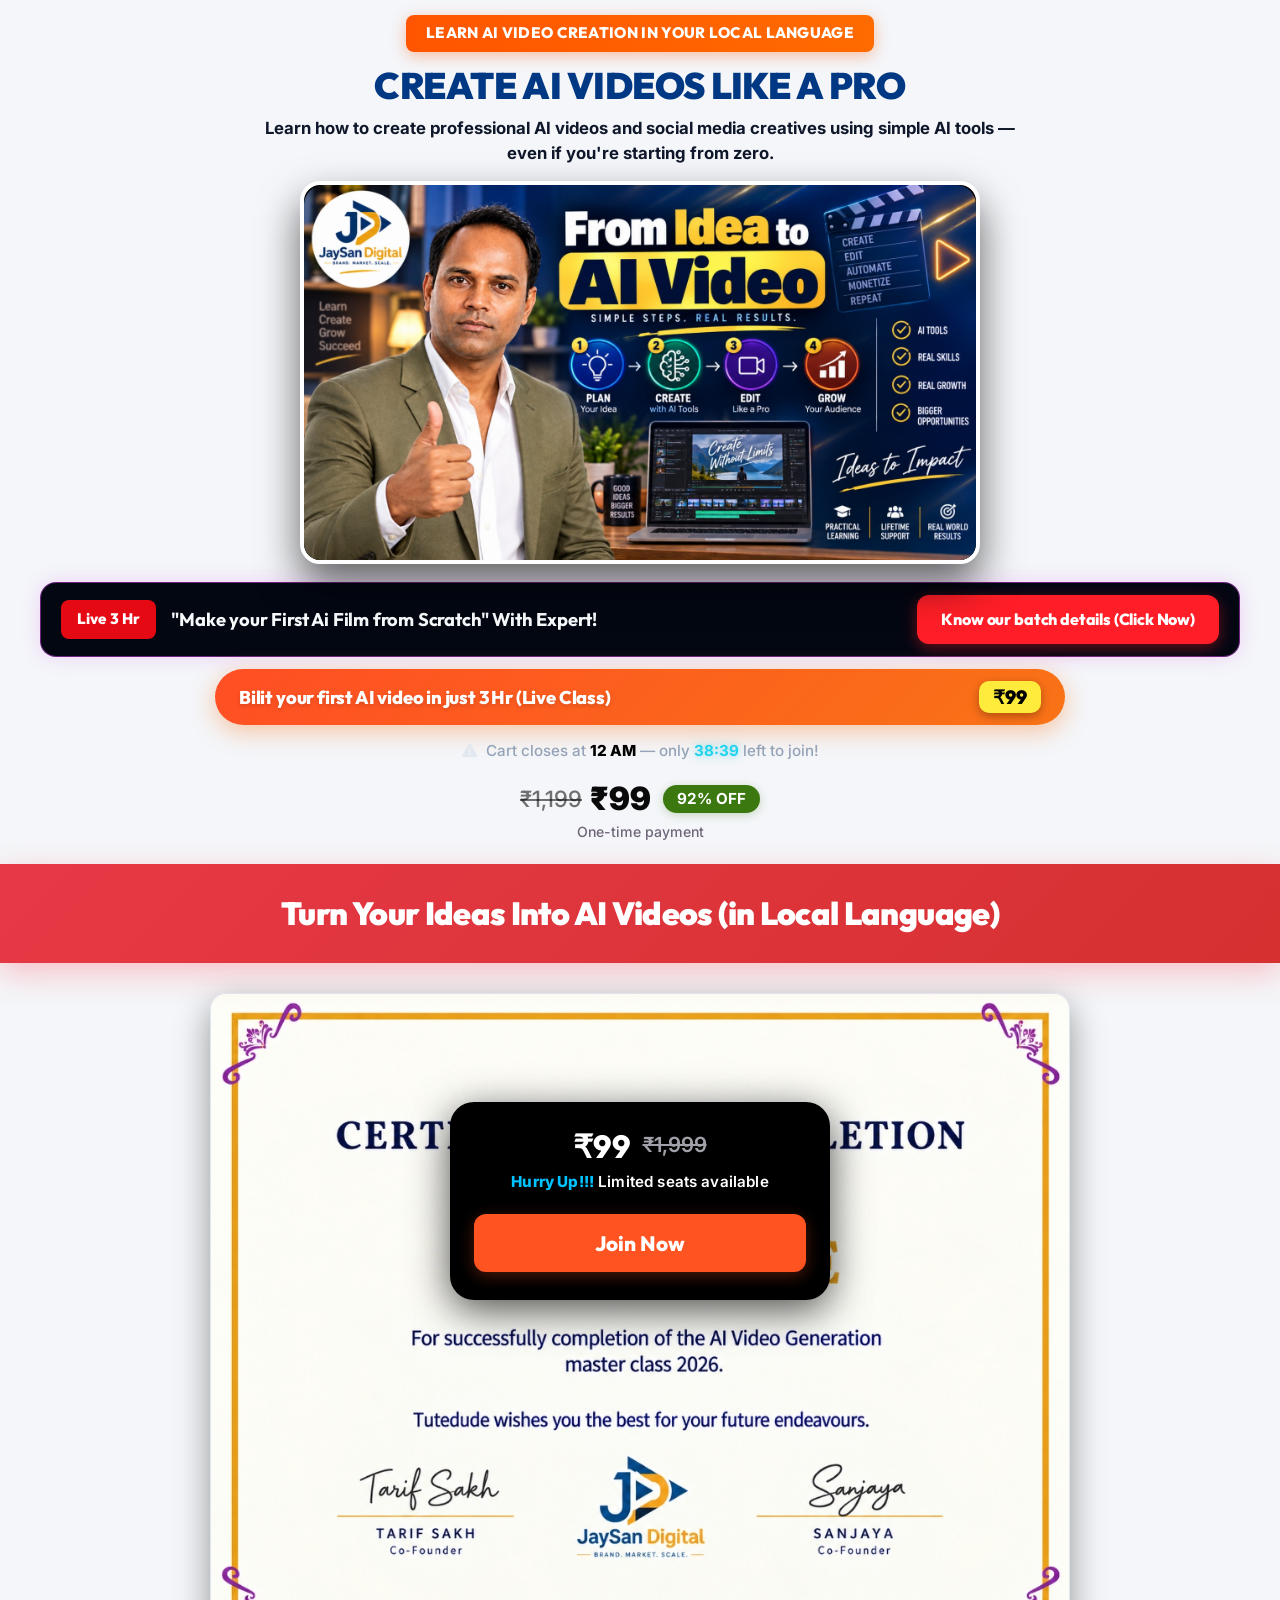
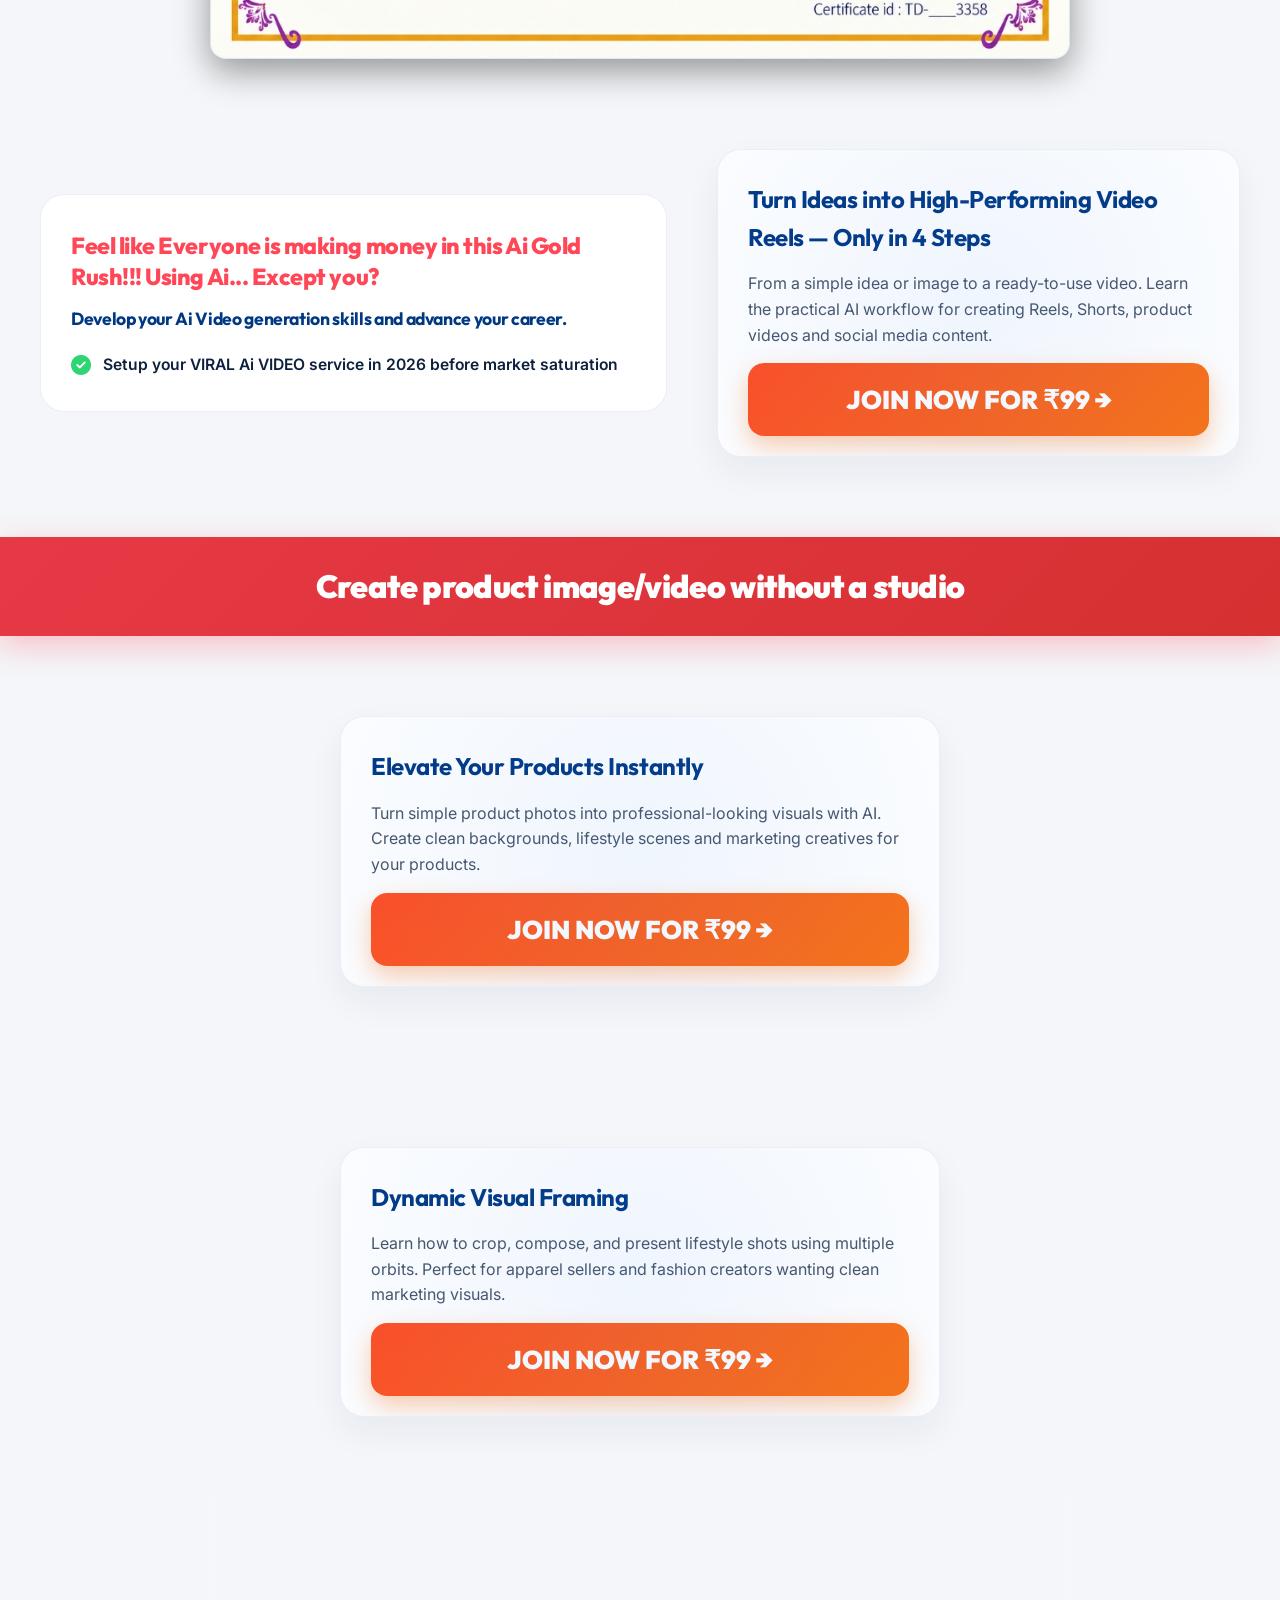
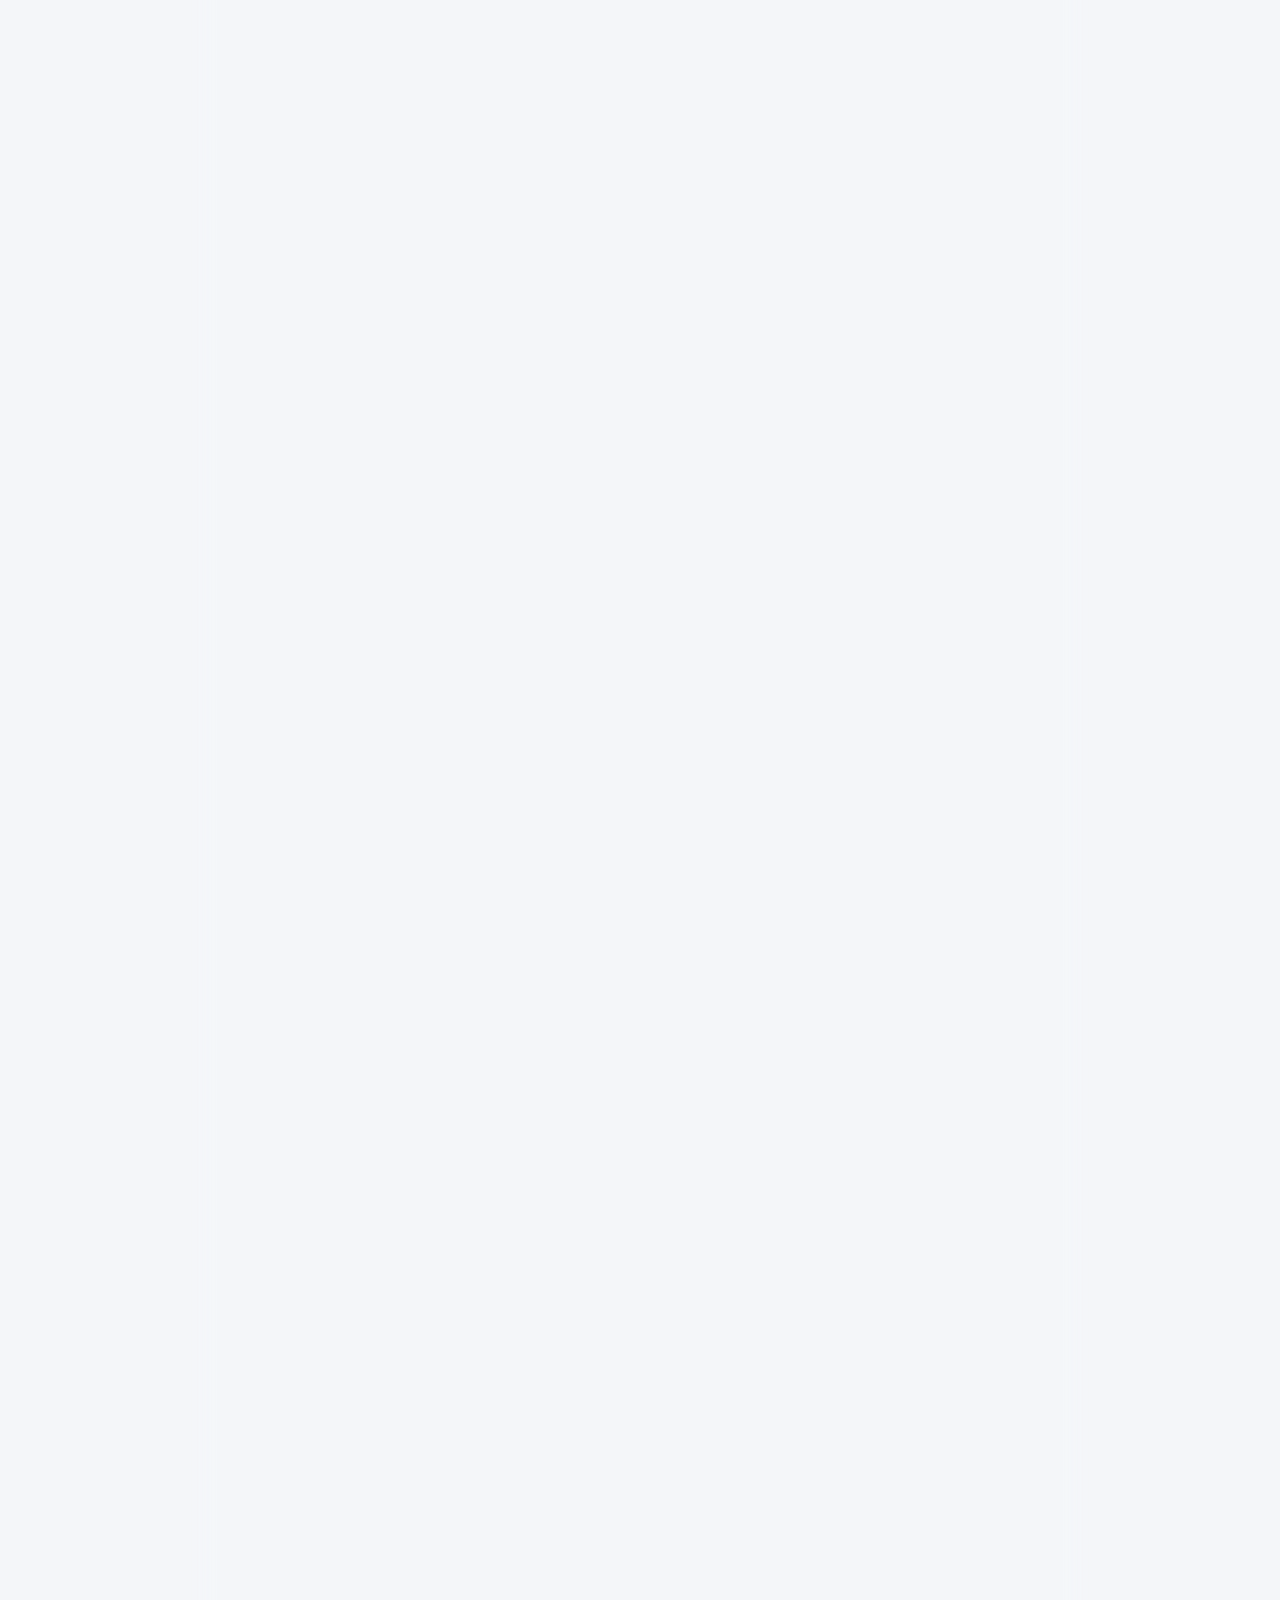
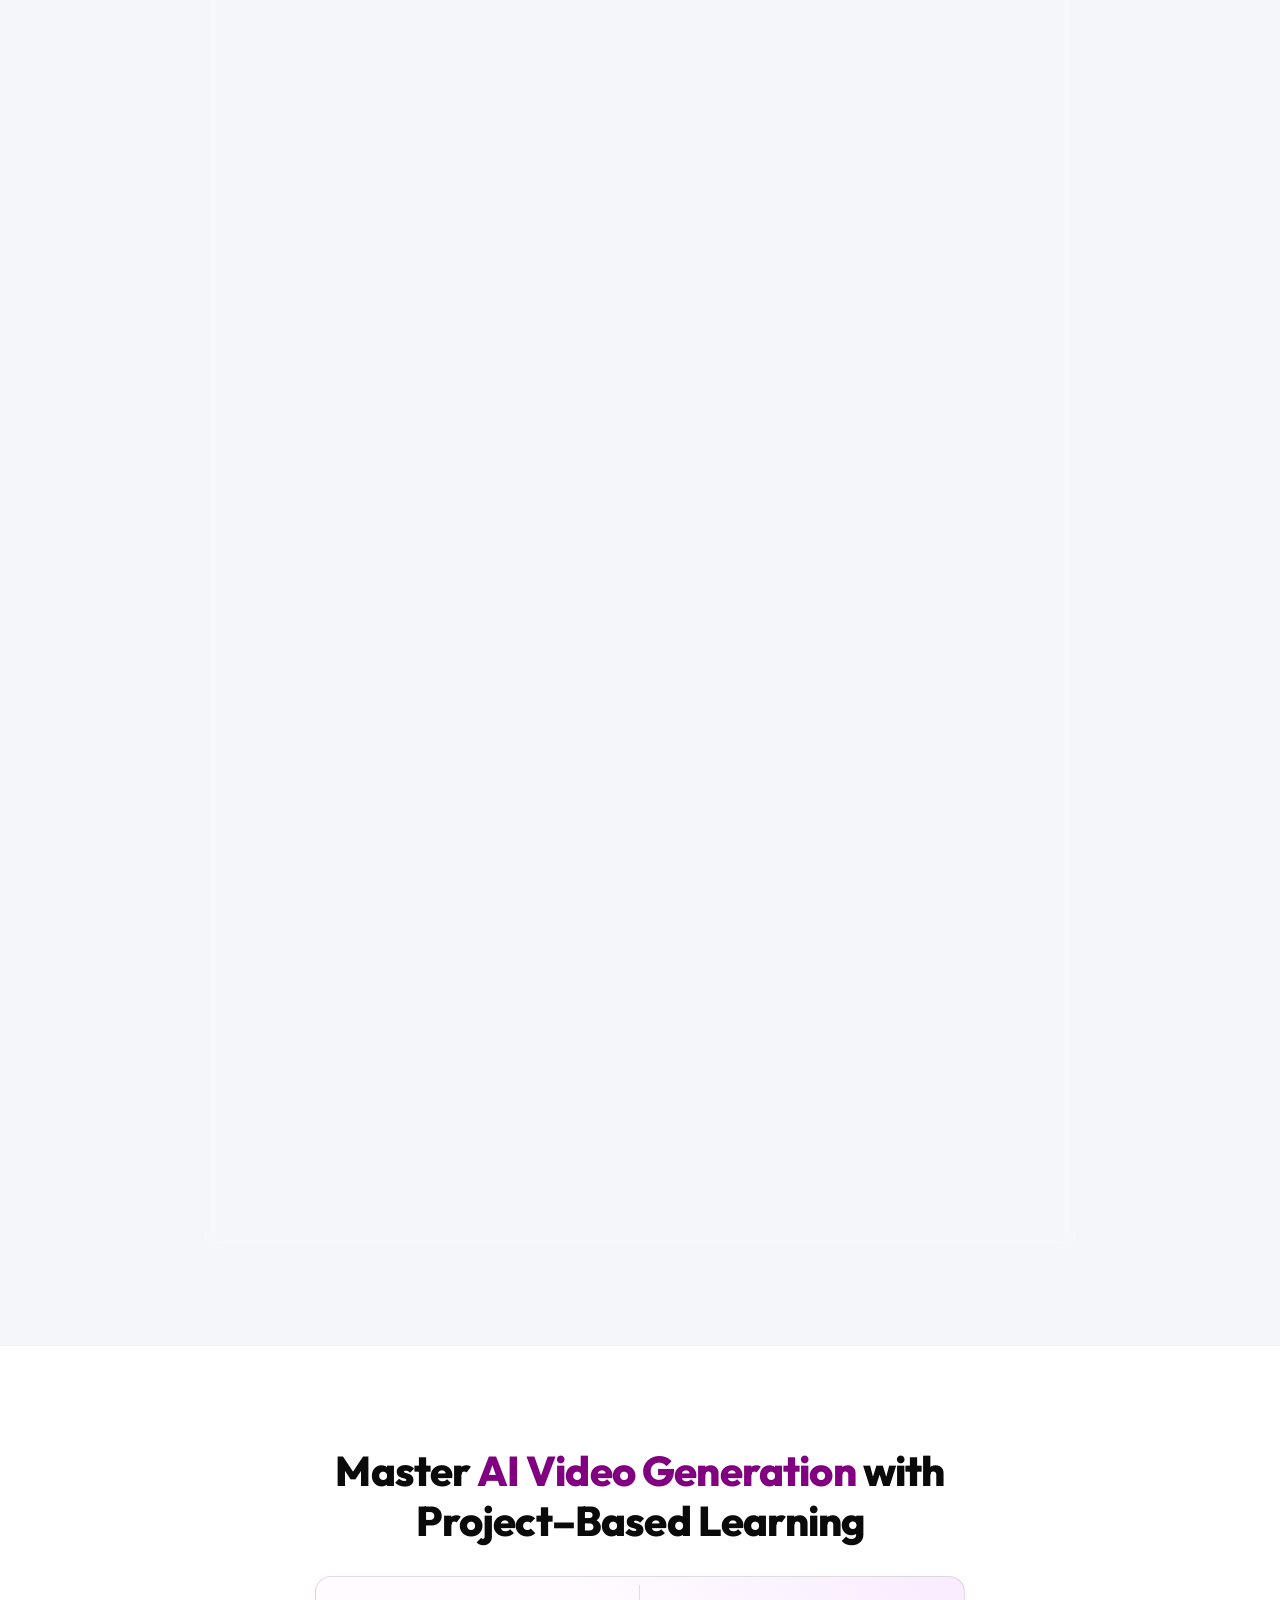
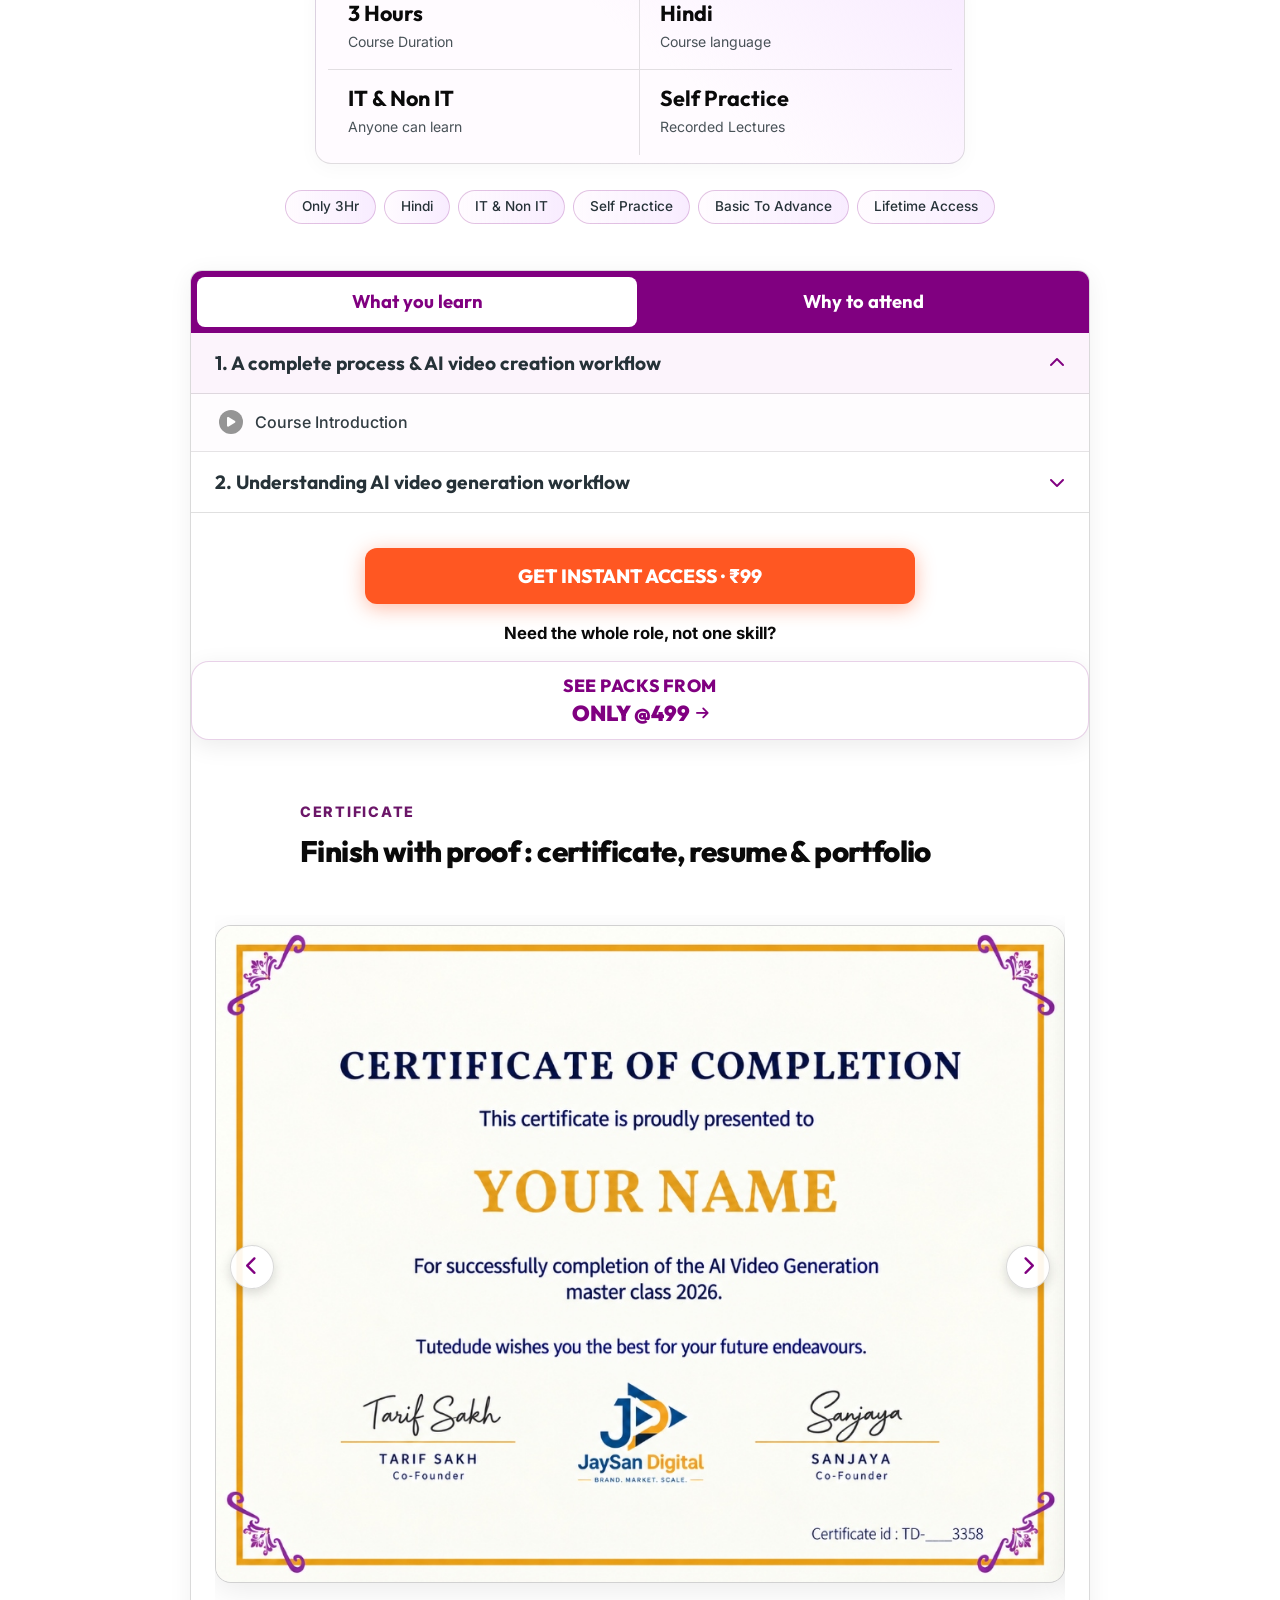
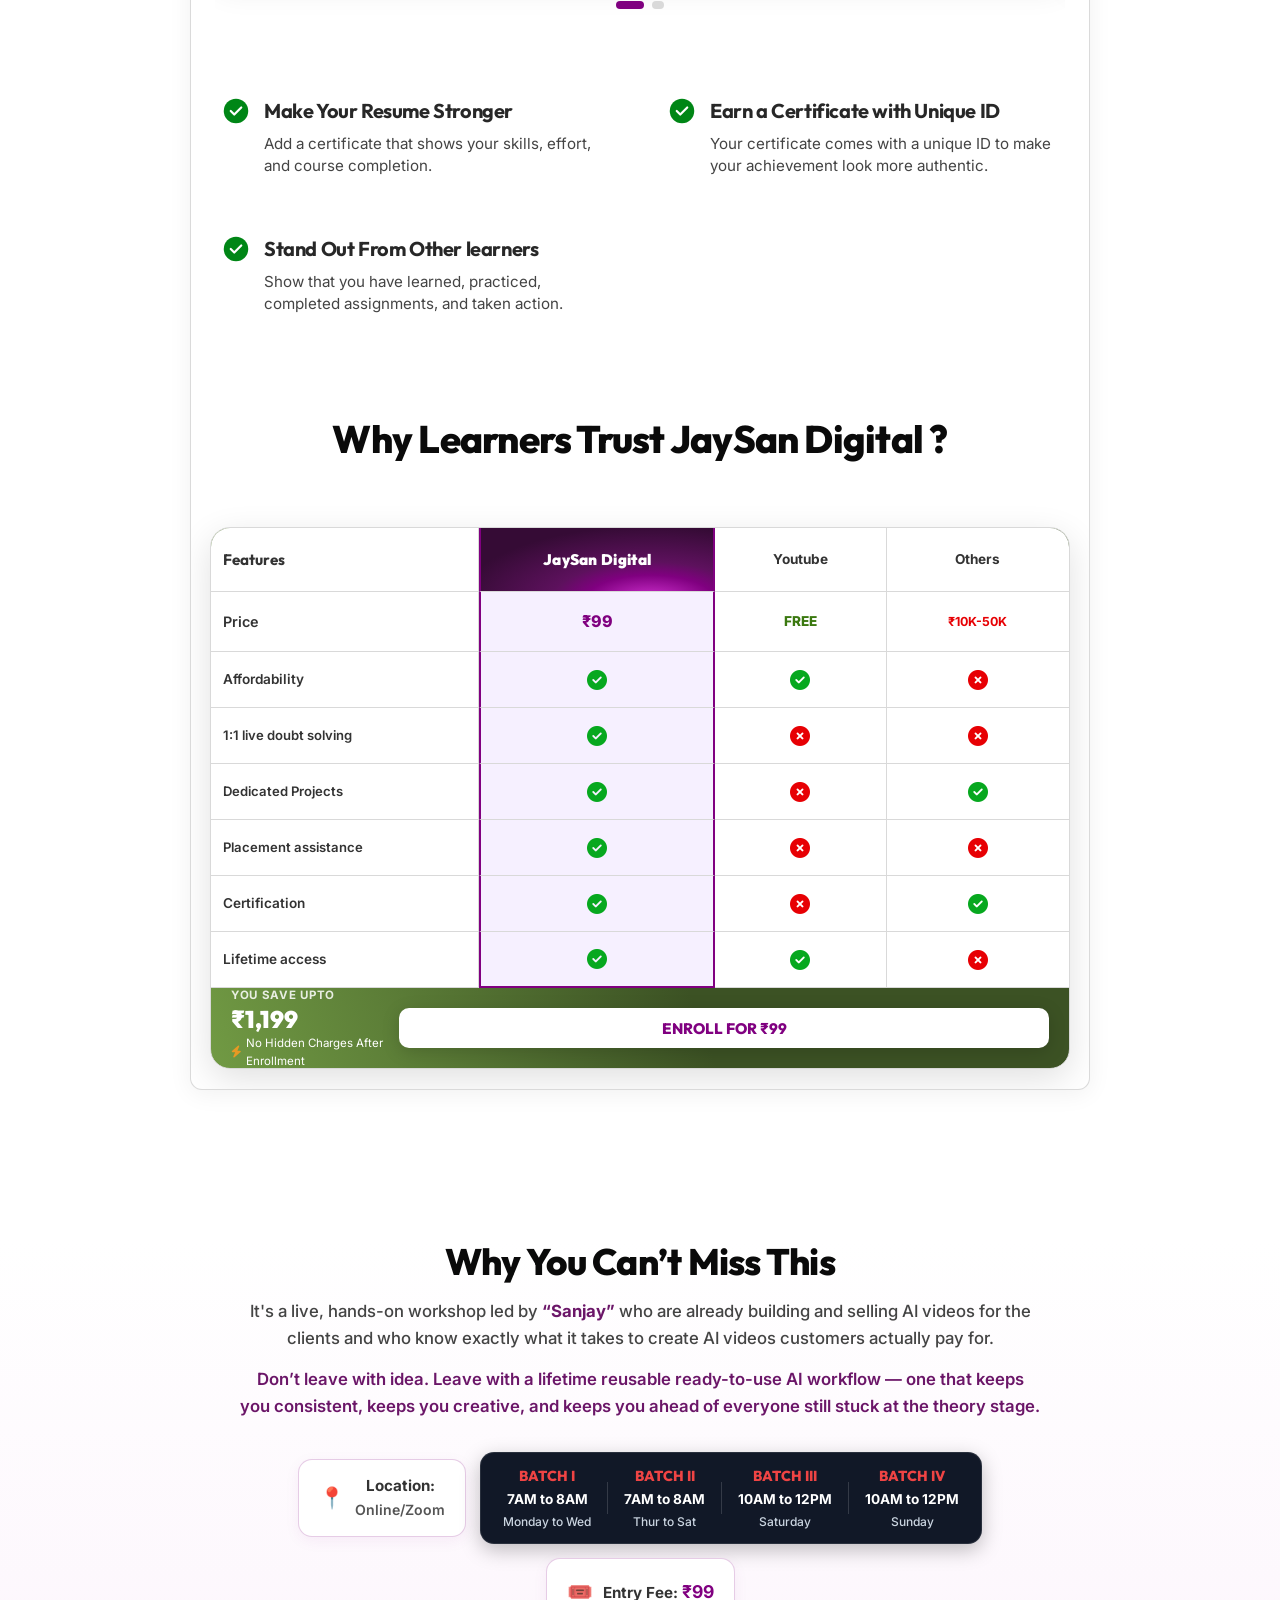
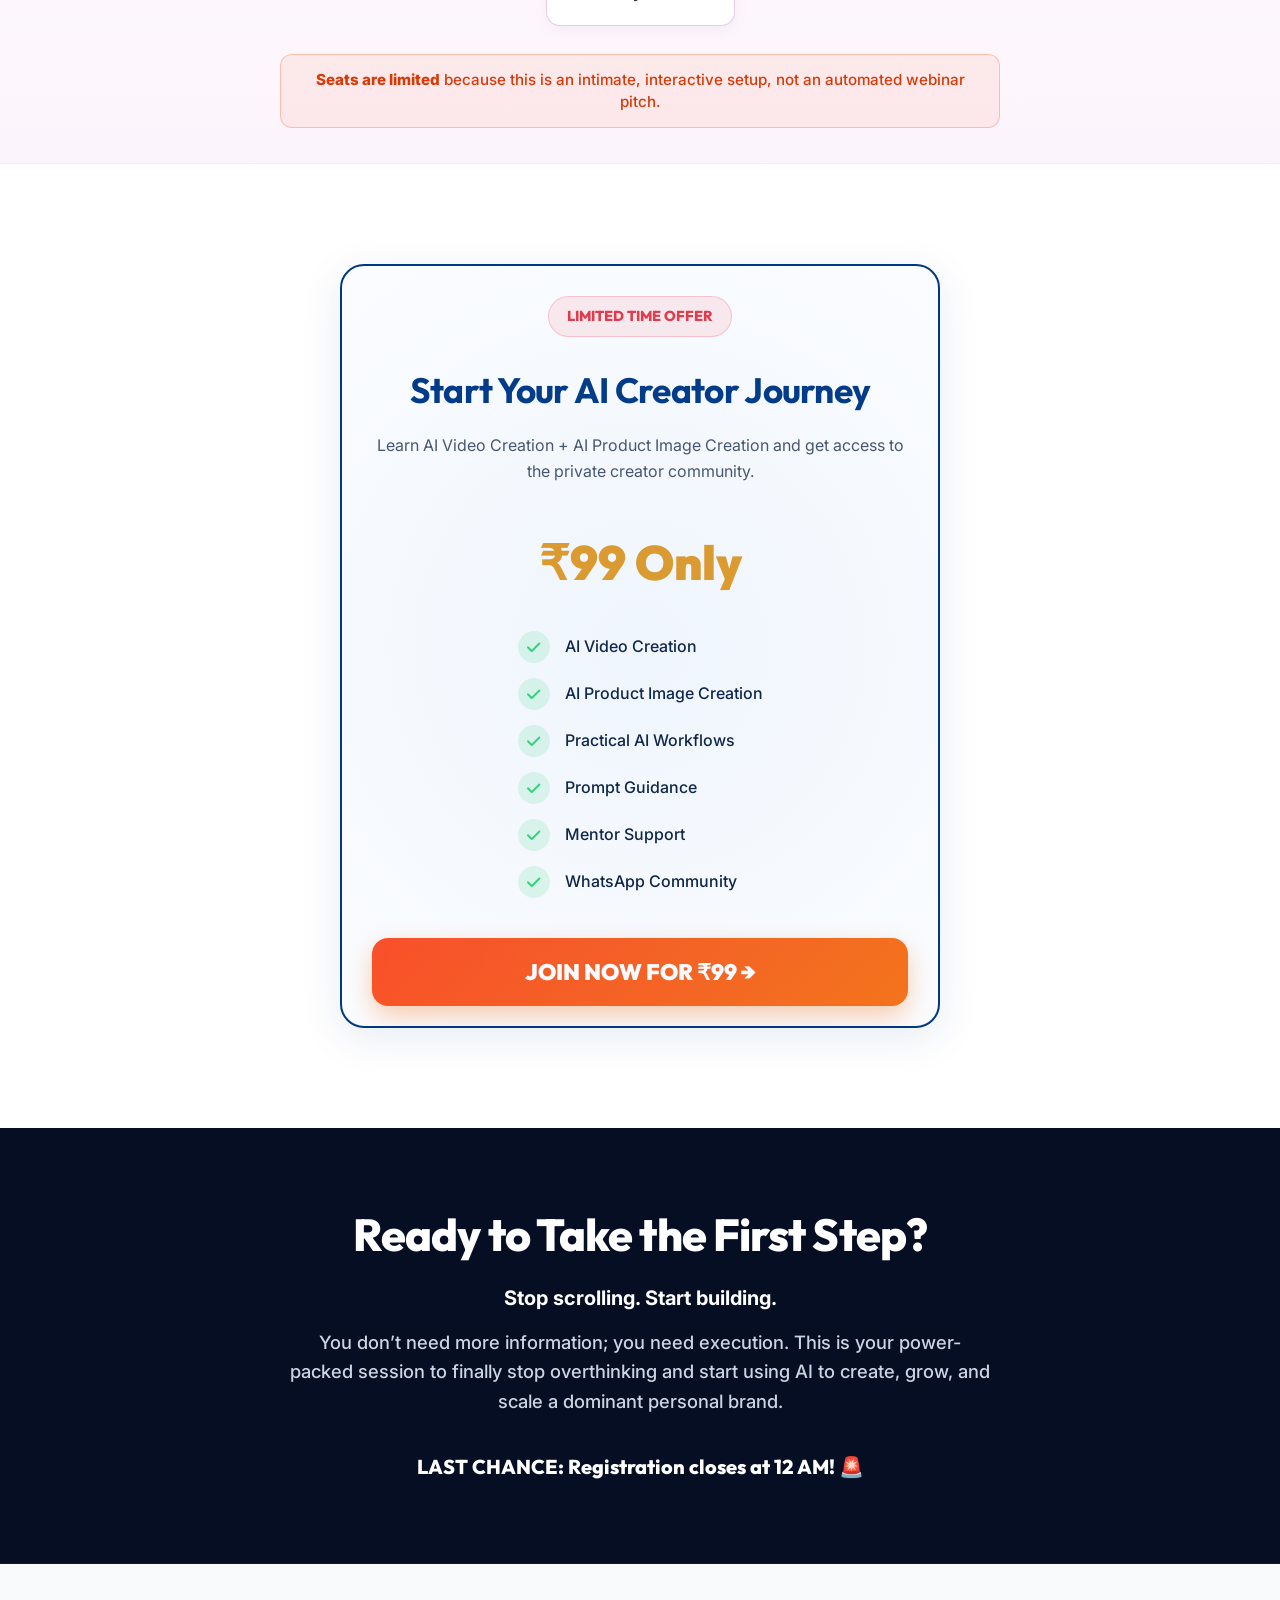
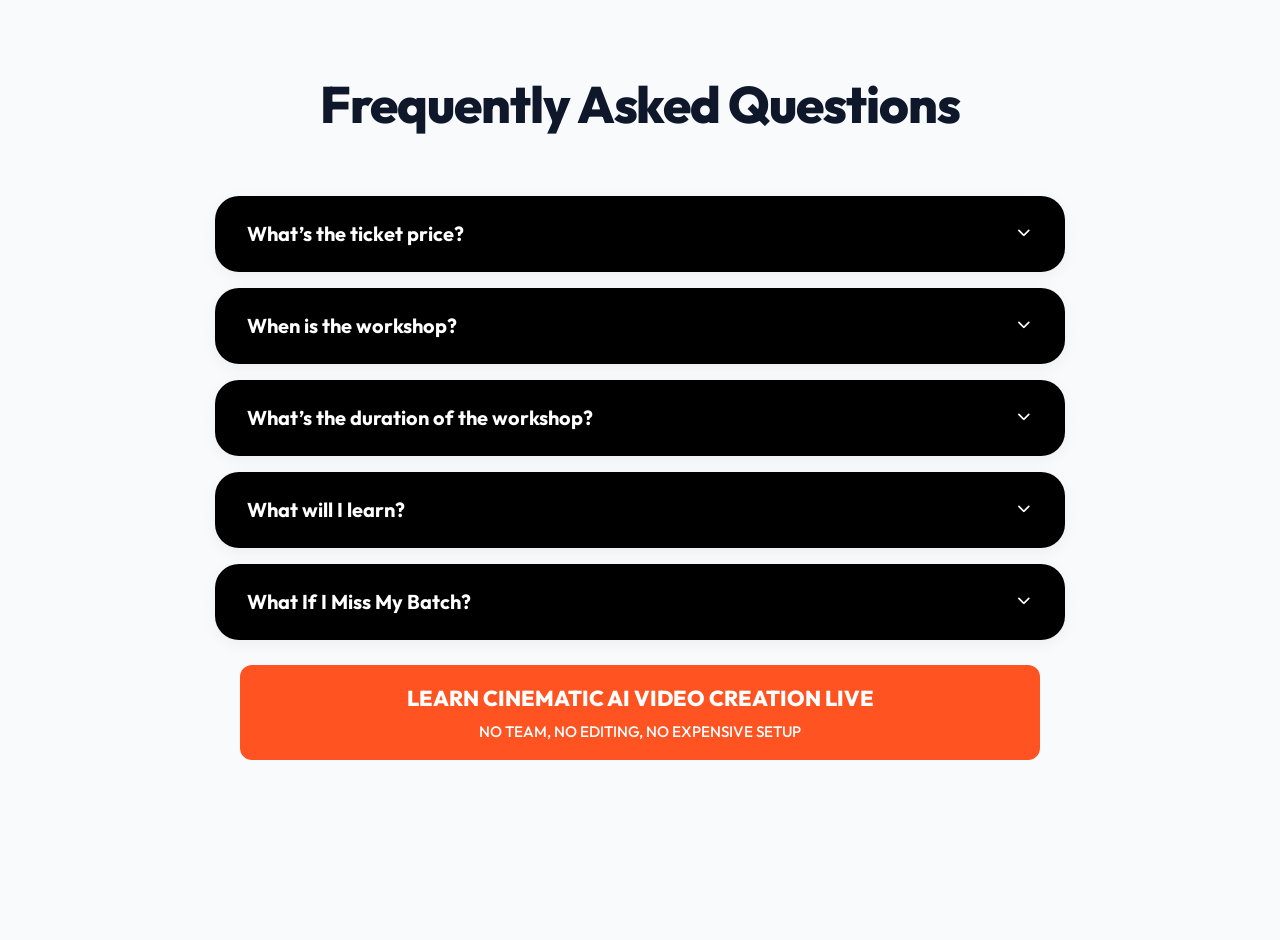
==== commit 7a0cb8db: "Update Google Sheet webhook integration and landing page enhancements" ====
--- a/index.html
+++ b/index.html
@@ -964,108 +964,118 @@
 
 
 
-  <!-- Premium Payment Modal -->
+  <!-- Razorpay Authentic Payment Details Modal -->
   <div class="payment-modal-overlay" id="payment-modal">
-    <div class="payment-modal glass-card">
-      <button class="modal-close-btn" id="modal-close" aria-label="Close modal"><i
-          class="fa-solid fa-xmark"></i></button>
-
-      <div class="modal-header">
-        <div class="modal-logo">
-          <i class="fa-solid fa-shield-halved"></i> Secure Checkout
-        </div>
-        <h3 id="modal-product-title">Join AI Creator Community</h3>
-        <p class="modal-product-price">Amount to Pay: <span class="highlight">₹99.00</span></p>
-      </div>
-
-      <!-- Payment Tabs -->
-      <div class="payment-tabs">
-        <button class="tab-btn active" id="tab-upi" data-target="panel-upi">
-          <i class="fa-solid fa-mobile-screen-button"></i> UPI / QR Code
+    <div class="rzp-payment-card">
+      <button class="rzp-close-btn" id="modal-close" aria-label="Close modal">
+        <i class="fa-solid fa-xmark"></i>
+      </button>
+
+      <!-- Modal Header -->
+      <div class="rzp-modal-header">
+        <h3 class="rzp-title">Payment Details</h3>
+        <div class="rzp-blue-bar"></div>
+      </div>
+
+      <!-- Form Body -->
+      <form id="rzp-payment-form" class="rzp-form-body" onsubmit="return false;">
+        <!-- Amount Row -->
+        <div class="rzp-form-row">
+          <label class="rzp-label">Amount <span class="required">*</span></label>
+          <div class="rzp-field-control">
+            <div class="rzp-amount-box" id="rzp-amount-display">₹99.00</div>
+          </div>
+        </div>
+
+        <!-- Email Row -->
+        <div class="rzp-form-row">
+          <label for="rzp-payer-email" class="rzp-label">Email <span class="required">*</span></label>
+          <div class="rzp-field-control">
+            <input type="email" id="rzp-payer-email" name="email" class="rzp-input" placeholder="e.g. name@example.com" required autocomplete="email">
+          </div>
+        </div>
+
+        <!-- Phone Row -->
+        <div class="rzp-form-row">
+          <label for="rzp-payer-phone" class="rzp-label">Phone <span class="required">*</span></label>
+          <div class="rzp-field-control">
+            <div class="rzp-phone-group">
+              <span class="rzp-country-code">IN +91</span>
+              <input type="tel" id="rzp-payer-phone" name="phone" class="rzp-input" placeholder="9876543210" maxlength="10" required autocomplete="tel">
+            </div>
+          </div>
+        </div>
+
+        <!-- Full Name Row -->
+        <div class="rzp-form-row">
+          <label for="rzp-payer-name" class="rzp-label">Full Name <span class="required">*</span></label>
+          <div class="rzp-field-control">
+            <input type="text" id="rzp-payer-name" name="name" class="rzp-input" placeholder="e.g. Tarif Sk" required autocomplete="name">
+          </div>
+        </div>
+
+        <!-- Validation message container -->
+        <div id="rzp-error-message" class="rzp-status-msg"></div>
+
+        <!-- Alternate QR Scanner Toggle option -->
+        <div class="rzp-upi-toggle">
+          <a id="toggle-upi-qr-view" href="javascript:void(0)">
+            <i class="fa-solid fa-qrcode"></i> Or scan direct UPI QR Code / Apps
+          </a>
+        </div>
+
+        <!-- Direct UPI Box (Hidden by default, toggleable) -->
+        <div id="direct-upi-box" style="display: none; margin-top: 15px; padding-top: 15px; border-top: 1px dashed #cbd5e1; text-align: center;">
+          <p style="font-size: 0.85rem; color: #475569; margin-bottom: 8px;">Scan via Google Pay, PhonePe, Paytm, or BHIM</p>
+          <div style="display: inline-block; padding: 6px; background: #ffffff; border: 1px solid #e2e8f0; border-radius: 8px;">
+            <img id="upi-qr-image" src="" alt="Dynamic UPI QR Code" style="width: 140px; height: 140px; display: block;">
+          </div>
+          <div style="margin-top: 8px; font-size: 0.8rem; color: #64748b;">
+            UPI ID: <strong id="upi-id-text" style="color: #0f172a;">9178405636@ybl</strong>
+            <button type="button" id="btn-copy-upi" style="background:none;border:none;color:#1a68d5;cursor:pointer;margin-left:4px;" title="Copy UPI ID"><i class="fa-regular fa-copy"></i></button>
+          </div>
+          <div style="display: flex; gap: 8px; margin-top: 10px; justify-content: center;">
+            <a href="upi://pay?pa=9178405636@ybl&pn=Sanjaya%20Kumar%20Patro&am=99&cu=INR" class="btn-upi-direct phonepe-btn-direct" style="padding: 8px 14px; font-size: 0.85rem; border-radius: 6px; text-decoration: none;">
+              <i class="fa-solid fa-mobile-screen"></i> Pay via UPI App
+            </a>
+          </div>
+        </div>
+      </form>
+
+      <!-- Footer Bar -->
+      <div class="rzp-footer-bar">
+        <div class="rzp-badge-list">
+          <!-- UPI Logo -->
+          <svg style="height: 18px; width: auto;" viewBox="0 0 100 32" fill="none" xmlns="http://www.w3.org/2000/svg">
+            <path d="M12 2L4 30H14L22 2H12Z" fill="#097939"/>
+            <path d="M22 2L14 30H24L32 2H22Z" fill="#ED752E"/>
+            <text x="36" y="24" font-family="'Outfit', sans-serif" font-weight="900" font-size="20" fill="#2d3748">UPI</text>
+          </svg>
+          <!-- VISA Logo -->
+          <svg style="height: 14px; width: auto;" viewBox="0 0 64 20" fill="none" xmlns="http://www.w3.org/2000/svg">
+            <text x="0" y="16" font-family="Arial, sans-serif" font-weight="900" font-size="18" fill="#1434CB" font-style="italic" letter-spacing="1">VISA</text>
+          </svg>
+          <!-- Mastercard Logo -->
+          <svg style="height: 18px; width: auto;" viewBox="0 0 40 24" fill="none" xmlns="http://www.w3.org/2000/svg">
+            <circle cx="14" cy="12" r="10" fill="#EB001B"/>
+            <circle cx="26" cy="12" r="10" fill="#F79E1B" fill-opacity="0.9"/>
+          </svg>
+          <!-- RuPay Logo -->
+          <svg style="height: 15px; width: auto;" viewBox="0 0 70 20" fill="none" xmlns="http://www.w3.org/2000/svg">
+            <text x="0" y="16" font-family="Arial, sans-serif" font-weight="800" font-size="17" fill="#092F63">Ru</text>
+            <text x="24" y="16" font-family="Arial, sans-serif" font-weight="800" font-size="17" fill="#F37021">Pay</text>
+            <polygon points="56,2 62,2 58,18 52,18" fill="#097939"/>
+            <polygon points="62,2 68,2 64,18 58,18" fill="#ED752E"/>
+          </svg>
+          <!-- PCI Compliant Badge -->
+          <span style="font-size: 0.65rem; background: #e0f2fe; color: #0369a1; padding: 2px 6px; border-radius: 4px; font-weight: 700; display: inline-flex; align-items: center; gap: 3px; border: 1px solid #bae6fd;">
+            <i class="fa-solid fa-lock" style="font-size: 0.6rem;"></i> PCI compliant
+          </span>
+        </div>
+
+        <button type="button" class="rzp-btn-pay" id="btn-submit-rzp-pay">
+          Pay ₹99.00
         </button>
-        <button class="tab-btn" id="tab-card" data-target="panel-card">
-          <i class="fa-solid fa-credit-card"></i> Card / Netbanking
-        </button>
-      </div>
-
-      <!-- Payment Panels -->
-      <div class="payment-panels">
-
-        <!-- Tab 1: UPI QR Payment -->
-        <div class="payment-panel active" id="panel-upi">
-          <div class="qr-payment-container">
-            <p class="qr-instructions">Scan this QR code using Google Pay, PhonePe, Paytm, or BHIM to pay
-              <strong>₹99</strong>.
-            </p>
-            <div class="qr-code-wrapper">
-              <img id="upi-qr-image" src="" alt="Dynamic UPI Payment QR Code">
-              <div class="qr-loading-spinner" id="qr-spinner">
-                <i class="fa-solid fa-circle-notch fa-spin"></i>
-              </div>
-            </div>
-            <div class="upi-id-display">
-              <span>UPI ID: <strong id="upi-id-text">9178405636@ybl</strong></span>
-              <button class="btn-copy-upi" id="btn-copy-upi" title="Copy UPI ID"><i
-                  class="fa-regular fa-copy"></i></button>
-            </div>
-
-            <!-- Direct UPI intent / Gateway scanning buttons -->
-            <div class="upi-intent-container"
-              style="width: 100%; display: flex; flex-direction: column; gap: 12px; margin-top: 15px; margin-bottom: 5px;">
-              <a href="upi://pay?pa=9178405636@ybl&pn=Sanjaya%20Kumar%20Patro&am=99&cu=INR"
-                class="btn-upi-direct phonepe-btn-direct" style="text-decoration: none;">
-                <i class="fa-solid fa-mobile-screen"></i> Pay via PhonePe / GPay / Any UPI App
-              </a>
-              <a href="https://rzp.io/rzp/pUF7Ssh2"
-                class="btn-upi-direct razorpay-btn-direct" style="text-decoration: none;" target="_blank">
-                <i class="fa-solid fa-qrcode"></i> Pay & Scan via Razorpay Gateway
-              </a>
-            </div>
-
-            <div class="action-verification">
-              <p class="action-help-text">Once payment is complete, click the button below to verify and join the
-                WhatsApp community.</p>
-              <button class="btn-verify-payment" id="btn-verify-upi-payment">
-                <i class="fa-solid fa-circle-check"></i> I Have Paid - Join WhatsApp Community
-              </button>
-            </div>
-          </div>
-        </div>
-
-        <!-- Tab 2: Razorpay Gateway / Card Payment -->
-        <div class="payment-panel" id="panel-card">
-          <div class="card-payment-container">
-            <p class="card-instructions">Pay securely via Cards, Netbanking, or Wallet using Razorpay Gateway.</p>
-
-            <!-- Input Form for Details -->
-            <form id="payment-details-form" class="payment-form" onsubmit="return false;">
-              <div class="form-group">
-                <label for="payer-name">Full Name</label>
-                <input type="text" id="payer-name" required placeholder="e.g. Tarif Sk" class="form-input">
-              </div>
-              <div class="form-group">
-                <label for="payer-phone">WhatsApp Number</label>
-                <input type="tel" id="payer-phone" required placeholder="e.g. +91 9988776655" class="form-input">
-              </div>
-              <div class="form-group">
-                <label for="payer-email">Email Address</label>
-                <input type="email" id="payer-email" required placeholder="name@example.com" class="form-input">
-              </div>
-
-              <button class="btn-verify-payment" id="btn-start-card-payment">
-                <i class="fa-solid fa-lock"></i> Pay securely ₹99 via Razorpay
-              </button>
-            </form>
-          </div>
-        </div>
-
-      </div>
-
-      <!-- Secure Badges -->
-      <div class="modal-footer-badges text-center">
-        <span><i class="fa-solid fa-lock"></i> 256-Bit SSL Encryption</span>
-        <span>•</span>
-        <span><i class="fa-solid fa-circle-check"></i> PCI-DSS Compliant</span>
       </div>
     </div>
   </div>
--- a/style.css
+++ b/style.css
@@ -1067,365 +1067,315 @@
 /* ==========================================================================
    Secure Payment Modal & Overlays
    ========================================================================== */
+/* ==========================================================================
+   Razorpay Authentic Checkout & Payment Details Modal
+   ========================================================================== */
 .payment-modal-overlay {
   position: fixed;
   top: 0;
   left: 0;
   width: 100%;
   height: 100%;
-  background-color: rgba(4, 9, 18, 0.85);
-  backdrop-filter: blur(8px);
-  z-index: 2000;
-  display: none;
+  background-color: rgba(15, 23, 42, 0.75);
+  backdrop-filter: blur(6px);
+  -webkit-backdrop-filter: blur(6px);
+  z-index: 99999;
+  display: flex;
   align-items: center;
   justify-content: center;
-  padding: 20px;
+  padding: 16px;
   opacity: 0;
-  transition: opacity 0.3s ease;
+  visibility: hidden;
+  transition: opacity 0.25s ease, visibility 0.25s ease;
 }
 
 .payment-modal-overlay.active {
-  display: flex;
   opacity: 1;
-}
-
-.payment-modal {
-  width: 100%;
-  max-width: 500px;
-  border-radius: 24px;
-  padding: 35px;
-  background-color: var(--color-bg-secondary);
-  border: 1px solid var(--glass-border);
-  box-shadow: var(--glass-shadow);
+  visibility: visible;
+}
+
+.rzp-payment-card {
   position: relative;
-  transform: scale(0.9);
-  transition: transform 0.3s cubic-bezier(0.34, 1.56, 0.64, 1);
-}
-
-.payment-modal-overlay.active .payment-modal {
-  transform: scale(1);
-}
-
-.modal-close-btn {
+  background: #ffffff;
+  width: 100%;
+  max-width: 490px;
+  border-radius: 14px;
+  box-shadow: 0 25px 50px -12px rgba(0, 0, 0, 0.35), 0 0 0 1px rgba(0, 0, 0, 0.05);
+  overflow: hidden;
+  transform: translateY(15px) scale(0.97);
+  transition: transform 0.25s cubic-bezier(0.16, 1, 0.3, 1);
+  font-family: 'Inter', -apple-system, BlinkMacSystemFont, sans-serif;
+  color: #0f172a;
+}
+
+.payment-modal-overlay.active .rzp-payment-card {
+  transform: translateY(0) scale(1);
+}
+
+.rzp-modal-header {
+  padding: 24px 28px 12px;
+  position: relative;
+}
+
+.rzp-title {
+  font-size: 1.38rem;
+  font-weight: 700;
+  color: #0c2340;
+  margin: 0;
+  letter-spacing: -0.01em;
+  font-family: 'Inter', -apple-system, sans-serif;
+}
+
+.rzp-blue-bar {
+  width: 36px;
+  height: 4px;
+  background-color: #1a68d5;
+  border-radius: 2px;
+  margin-top: 10px;
+}
+
+.rzp-close-btn {
   position: absolute;
   top: 20px;
   right: 20px;
-  background: none;
-  border: none;
-  color: var(--color-text-muted);
-  font-size: 1.5rem;
-  cursor: pointer;
-  transition: var(--transition-smooth);
   width: 32px;
   height: 32px;
   border-radius: 50%;
-  background-color: rgba(0, 0, 0, 0.05);
+  background: #f1f5f9;
+  border: none;
+  color: #64748b;
+  font-size: 1.1rem;
   display: flex;
   align-items: center;
   justify-content: center;
-}
-
-.modal-close-btn:hover {
-  color: #fff;
-  background-color: rgba(255, 71, 87, 0.15);
-}
-
-.modal-header {
+  cursor: pointer;
+  transition: all 0.2s ease;
+}
+
+.rzp-close-btn:hover {
+  background: #e2e8f0;
+  color: #0f172a;
+  transform: scale(1.05);
+}
+
+.rzp-form-body {
+  padding: 8px 28px 22px;
+}
+
+.rzp-form-row {
+  display: flex;
+  align-items: center;
+  margin-bottom: 16px;
+  gap: 16px;
+}
+
+.rzp-label {
+  flex: 0 0 100px;
+  font-size: 0.95rem;
+  font-weight: 500;
+  color: #475569;
+  margin: 0;
+  user-select: none;
+}
+
+.rzp-label .required {
+  color: #ef4444;
+  margin-left: 2px;
+}
+
+.rzp-field-control {
+  flex: 1;
+}
+
+.rzp-amount-box {
+  width: 100%;
+  padding: 10px 14px;
+  border: 1px solid #bfdbfe;
+  background-color: #f8fafc;
+  border-radius: 6px;
+  font-size: 1.08rem;
+  font-weight: 700;
+  color: #0c2340;
+  display: flex;
+  align-items: center;
+  user-select: none;
+  box-sizing: border-box;
+}
+
+.rzp-input {
+  width: 100%;
+  padding: 10px 14px;
+  border: 1px solid #cbd5e1;
+  border-radius: 6px;
+  font-size: 0.95rem;
+  color: #0f172a;
+  outline: none;
+  transition: border-color 0.2s, box-shadow 0.2s;
+  background: #ffffff;
+  font-family: inherit;
+  box-sizing: border-box;
+}
+
+.rzp-input:focus {
+  border-color: #1a68d5;
+  box-shadow: 0 0 0 3px rgba(26, 104, 213, 0.15);
+}
+
+.rzp-input.invalid {
+  border-color: #ef4444;
+  background-color: #fffaf0;
+}
+
+.rzp-phone-group {
+  display: flex;
+  align-items: stretch;
+  width: 100%;
+}
+
+.rzp-country-code {
+  padding: 10px 12px;
+  background: #f8fafc;
+  border: 1px solid #cbd5e1;
+  border-right: none;
+  border-radius: 6px 0 0 6px;
+  font-size: 0.9rem;
+  font-weight: 600;
+  color: #334155;
+  display: flex;
+  align-items: center;
+  user-select: none;
+  white-space: nowrap;
+}
+
+.rzp-phone-group .rzp-input {
+  border-radius: 0 6px 6px 0;
+}
+
+.rzp-status-msg {
+  font-size: 0.85rem;
+  margin-top: 4px;
+  margin-bottom: 8px;
   text-align: center;
-  margin-bottom: 25px;
-}
-
-.modal-logo {
-  color: var(--color-primary);
-  font-size: 1.1rem;
-  font-weight: 800;
-  text-transform: uppercase;
-  letter-spacing: 0.05em;
-  display: flex;
+  display: none;
+  padding: 6px 10px;
+  border-radius: 6px;
+}
+
+.rzp-status-msg.error {
+  color: #b91c1c;
+  background: #fef2f2;
+  border: 1px solid #fecaca;
+  display: block;
+}
+
+.rzp-status-msg.success {
+  color: #15803d;
+  background: #f0fdf4;
+  border: 1px solid #bbf7d0;
+  display: block;
+}
+
+.rzp-upi-toggle {
+  text-align: center;
+  margin-top: 10px;
+  font-size: 0.85rem;
+}
+
+.rzp-upi-toggle a {
+  color: #1a68d5;
+  font-weight: 600;
+  text-decoration: none;
+  cursor: pointer;
+  display: inline-flex;
+  align-items: center;
+  gap: 5px;
+}
+
+.rzp-upi-toggle a:hover {
+  text-decoration: underline;
+}
+
+.rzp-footer-bar {
+  background: #f8fafc;
+  border-top: 1px solid #e2e8f0;
+  padding: 14px 24px;
+  display: flex;
+  align-items: center;
+  justify-content: space-between;
+  gap: 12px;
+  flex-wrap: wrap;
+}
+
+.rzp-badge-list {
+  display: flex;
+  align-items: center;
+  gap: 8px;
+  flex-wrap: wrap;
+}
+
+.rzp-btn-pay {
+  background: #1877f2;
+  color: #ffffff;
+  border: none;
+  border-radius: 6px;
+  padding: 12px 24px;
+  font-size: 1.02rem;
+  font-weight: 700;
+  cursor: pointer;
+  transition: all 0.2s ease;
+  display: inline-flex;
   align-items: center;
   justify-content: center;
   gap: 8px;
-  margin-bottom: 10px;
-}
-
-.modal-product-price {
-  font-size: 1.1rem;
-  margin-top: 5px;
-  color: var(--color-text-muted);
-}
-
-.modal-product-price .highlight {
-  font-size: 1.3rem;
-  font-weight: 800;
-  color: var(--color-accent-yellow);
-}
-
-/* Tabs Styling */
-.payment-tabs {
-  display: flex;
-  background-color: var(--color-bg-primary);
-  border-radius: 12px;
-  padding: 5px;
-  margin-bottom: 25px;
-  border: 1px solid var(--glass-border);
-}
-
-.tab-btn {
-  flex: 1;
-  padding: 12px;
-  border: none;
-  background: none;
-  color: var(--color-text-muted);
-  font-family: var(--font-title);
-  font-weight: 700;
-  font-size: 0.95rem;
-  cursor: pointer;
-  border-radius: 8px;
-  transition: var(--transition-smooth);
-  display: flex;
-  align-items: center;
-  justify-content: center;
-  gap: 8px;
-}
-
-.tab-btn.active {
-  background-color: var(--color-bg-secondary);
-  color: #fff;
-  border: 1px solid var(--glass-border);
-  box-shadow: 0 4px 10px rgba(0, 0, 0, 0.2);
-}
-
-/* Panel Contents */
-.payment-panel {
-  display: none;
-}
-
-.payment-panel.active {
-  display: block;
-  animation: fadeIn 0.4s ease;
-}
-
-@keyframes fadeIn {
-  from { opacity: 0; transform: translateY(5px); }
-  to { opacity: 1; transform: translateY(0); }
-}
-
-/* UPI QR panel styling */
-.qr-payment-container {
-  display: flex;
-  flex-direction: column;
-  align-items: center;
-  gap: 15px;
-}
-
-.qr-instructions {
-  font-size: 0.9rem;
-  color: var(--color-text-muted);
-  text-align: center;
-}
-
-.qr-code-wrapper {
-  position: relative;
-  width: 200px;
-  height: 200px;
-  background-color: #fff;
-  border-radius: 16px;
-  padding: 10px;
-  box-shadow: 0 10px 25px rgba(0,0,0,0.3);
-  display: flex;
-  align-items: center;
-  justify-content: center;
-}
-
-.qr-code-wrapper img {
-  width: 100%;
-  height: 100%;
-  object-fit: contain;
-}
-
-.qr-loading-spinner {
-  position: absolute;
-  top: 0;
-  left: 0;
-  width: 100%;
-  height: 100%;
-  background-color: #fff;
-  border-radius: 16px;
-  display: flex;
-  align-items: center;
-  justify-content: center;
-  color: var(--color-primary);
-  font-size: 2.2rem;
-  transition: opacity 0.3s ease;
-}
-
-.upi-id-display {
-  display: flex;
-  align-items: center;
-  gap: 8px;
-  background-color: var(--color-bg-primary);
-  padding: 8px 15px;
-  border-radius: 8px;
-  border: 1px solid var(--glass-border);
-}
-
-.upi-id-display span {
-  font-size: 0.85rem;
-}
-
-.btn-copy-upi {
-  background: none;
-  border: none;
-  color: var(--color-primary);
-  cursor: pointer;
-  font-size: 1rem;
-  transition: var(--transition-smooth);
-}
-
-.btn-copy-upi:hover {
-  color: #fff;
-  transform: scale(1.15);
-}
-
-.action-verification {
-  width: 100%;
-  border-top: 1px solid var(--glass-border);
-  padding-top: 15px;
-  margin-top: 10px;
-  text-align: center;
-}
-
-.action-help-text {
-  font-size: 0.8rem;
-  color: var(--color-text-muted);
-  margin-bottom: 12px;
-}
-
-.btn-verify-payment {
-  width: 100%;
-  padding: 16px;
-  border: none;
-  border-radius: 12px;
-  font-family: var(--font-title);
-  font-size: 1.1rem;
-  font-weight: 800;
-  color: #003884;
-  background: var(--color-accent-yellow);
-  box-shadow: 0 6px 15px rgba(230, 156, 36, 0.25);
-  cursor: pointer;
-  transition: var(--transition-smooth);
-  display: flex;
-  align-items: center;
-  justify-content: center;
-  gap: 10px;
-}
-
-.btn-verify-payment:hover {
-  transform: translateY(-2px);
-  box-shadow: 0 8px 20px rgba(230, 156, 36, 0.45);
-  background: #f39c12;
-}
-
-/* Direct UPI App / Gateway Link Buttons styling */
-.btn-upi-direct {
-  width: 100%;
-  padding: 14px;
-  border-radius: 12px;
-  font-family: var(--font-title);
-  font-size: 1rem;
-  font-weight: 800;
-  display: flex;
-  align-items: center;
-  justify-content: center;
-  gap: 10px;
-  cursor: pointer;
-  transition: var(--transition-smooth);
-  text-align: center;
-  border: none;
-}
-
-.phonepe-btn-direct {
-  color: #fff;
-  background: #5f259f; /* PhonePe Purple */
-  box-shadow: 0 4px 12px rgba(95, 37, 159, 0.25);
-}
-
-.phonepe-btn-direct:hover {
-  background: #4e1d84;
-  transform: translateY(-2px);
-  box-shadow: 0 6px 18px rgba(95, 37, 159, 0.4);
-}
-
-.razorpay-btn-direct {
-  color: #fff;
-  background: #3393df; /* Razorpay Blue */
-  box-shadow: 0 4px 12px rgba(51, 147, 223, 0.25);
-}
-
-.razorpay-btn-direct:hover {
-  background: #2380cb;
-  transform: translateY(-2px);
-  box-shadow: 0 6px 18px rgba(51, 147, 223, 0.4);
-}
-
-/* Card Form panel styling */
-.card-payment-container {
-  display: flex;
-  flex-direction: column;
-  gap: 15px;
-}
-
-.card-instructions {
-  font-size: 0.9rem;
-  color: var(--color-text-muted);
-  text-align: center;
-}
-
-.payment-form {
-  display: flex;
-  flex-direction: column;
-  gap: 15px;
-}
-
-.form-group {
-  display: flex;
-  flex-direction: column;
-  gap: 6px;
-}
-
-.form-group label {
-  font-size: 0.85rem;
-  font-weight: 600;
-  color: var(--color-text-muted);
-}
-
-.form-input {
-  width: 100%;
-  padding: 12px 16px;
-  border-radius: 10px;
-  border: 1px solid var(--glass-border);
-  background-color: var(--color-bg-primary);
-  color: var(--color-text-main);
-  font-family: var(--font-body);
-  font-size: 0.95rem;
-  outline: none;
-  transition: var(--transition-smooth);
-}
-
-.form-input:focus {
-  border-color: var(--color-primary);
-  box-shadow: 0 0 0 3px var(--color-primary-glow);
-}
-
-.modal-footer-badges {
-  margin-top: 25px;
-  border-top: 1px solid var(--glass-border);
-  padding-top: 15px;
-  display: flex;
-  justify-content: center;
-  gap: 12px;
-  color: var(--color-text-muted);
-  font-size: 0.75rem;
+  white-space: nowrap;
+  box-shadow: 0 4px 10px rgba(24, 119, 242, 0.25);
+  font-family: inherit;
+}
+
+.rzp-btn-pay:hover {
+  background: #1464cc;
+  box-shadow: 0 6px 14px rgba(24, 119, 242, 0.4);
+  transform: translateY(-1px);
+}
+
+.rzp-btn-pay:active {
+  transform: translateY(0);
+}
+
+.rzp-btn-pay:disabled {
+  opacity: 0.7;
+  cursor: not-allowed;
+  transform: none;
+}
+
+@media (max-width: 480px) {
+  .rzp-modal-header {
+    padding: 20px 20px 10px;
+  }
+  .rzp-form-body {
+    padding: 6px 20px 18px;
+  }
+  .rzp-form-row {
+    flex-direction: column;
+    align-items: stretch;
+    gap: 6px;
+    margin-bottom: 12px;
+  }
+  .rzp-label {
+    flex: none;
+  }
+  .rzp-footer-bar {
+    padding: 12px 20px;
+    flex-direction: column-reverse;
+    gap: 12px;
+  }
+  .rzp-btn-pay {
+    width: 100%;
+  }
+  .rzp-badge-list {
+    justify-content: center;
+    width: 100%;
+  }
 }
 
 .modal-footer-badges span {
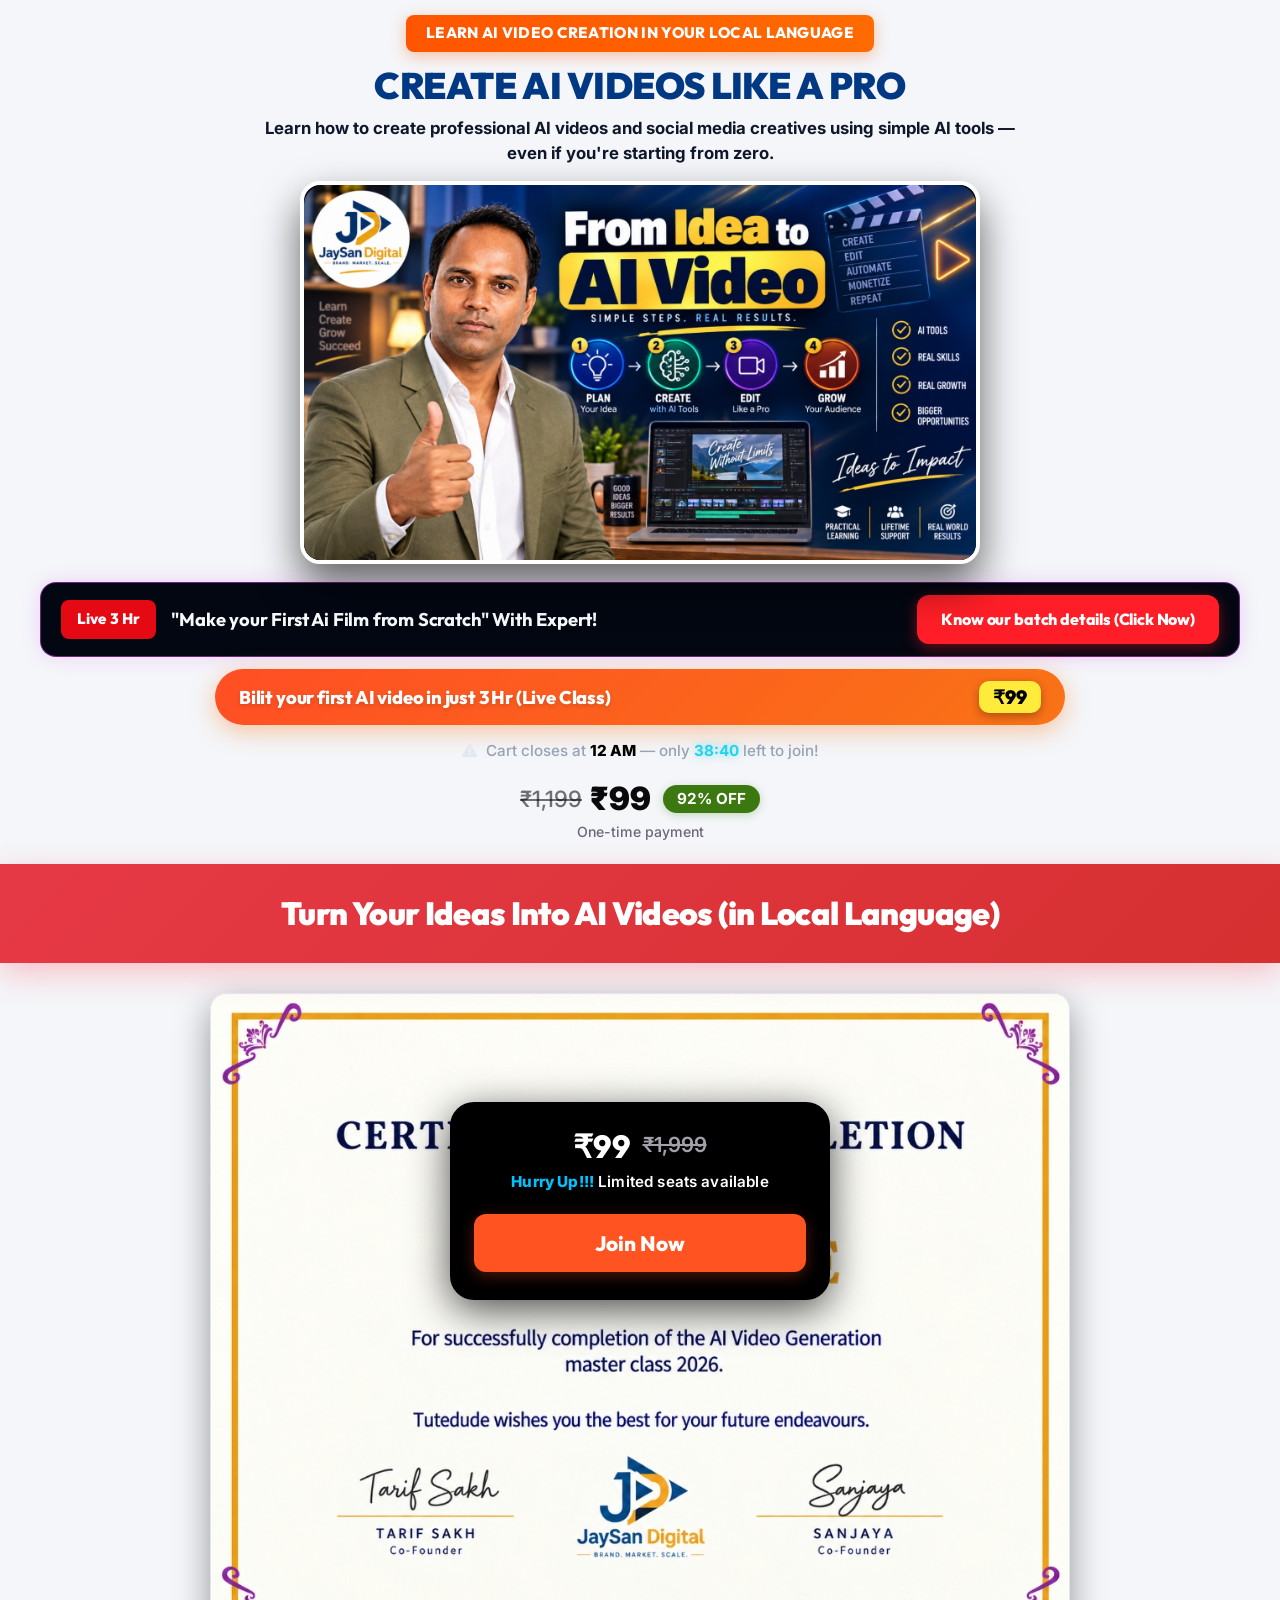
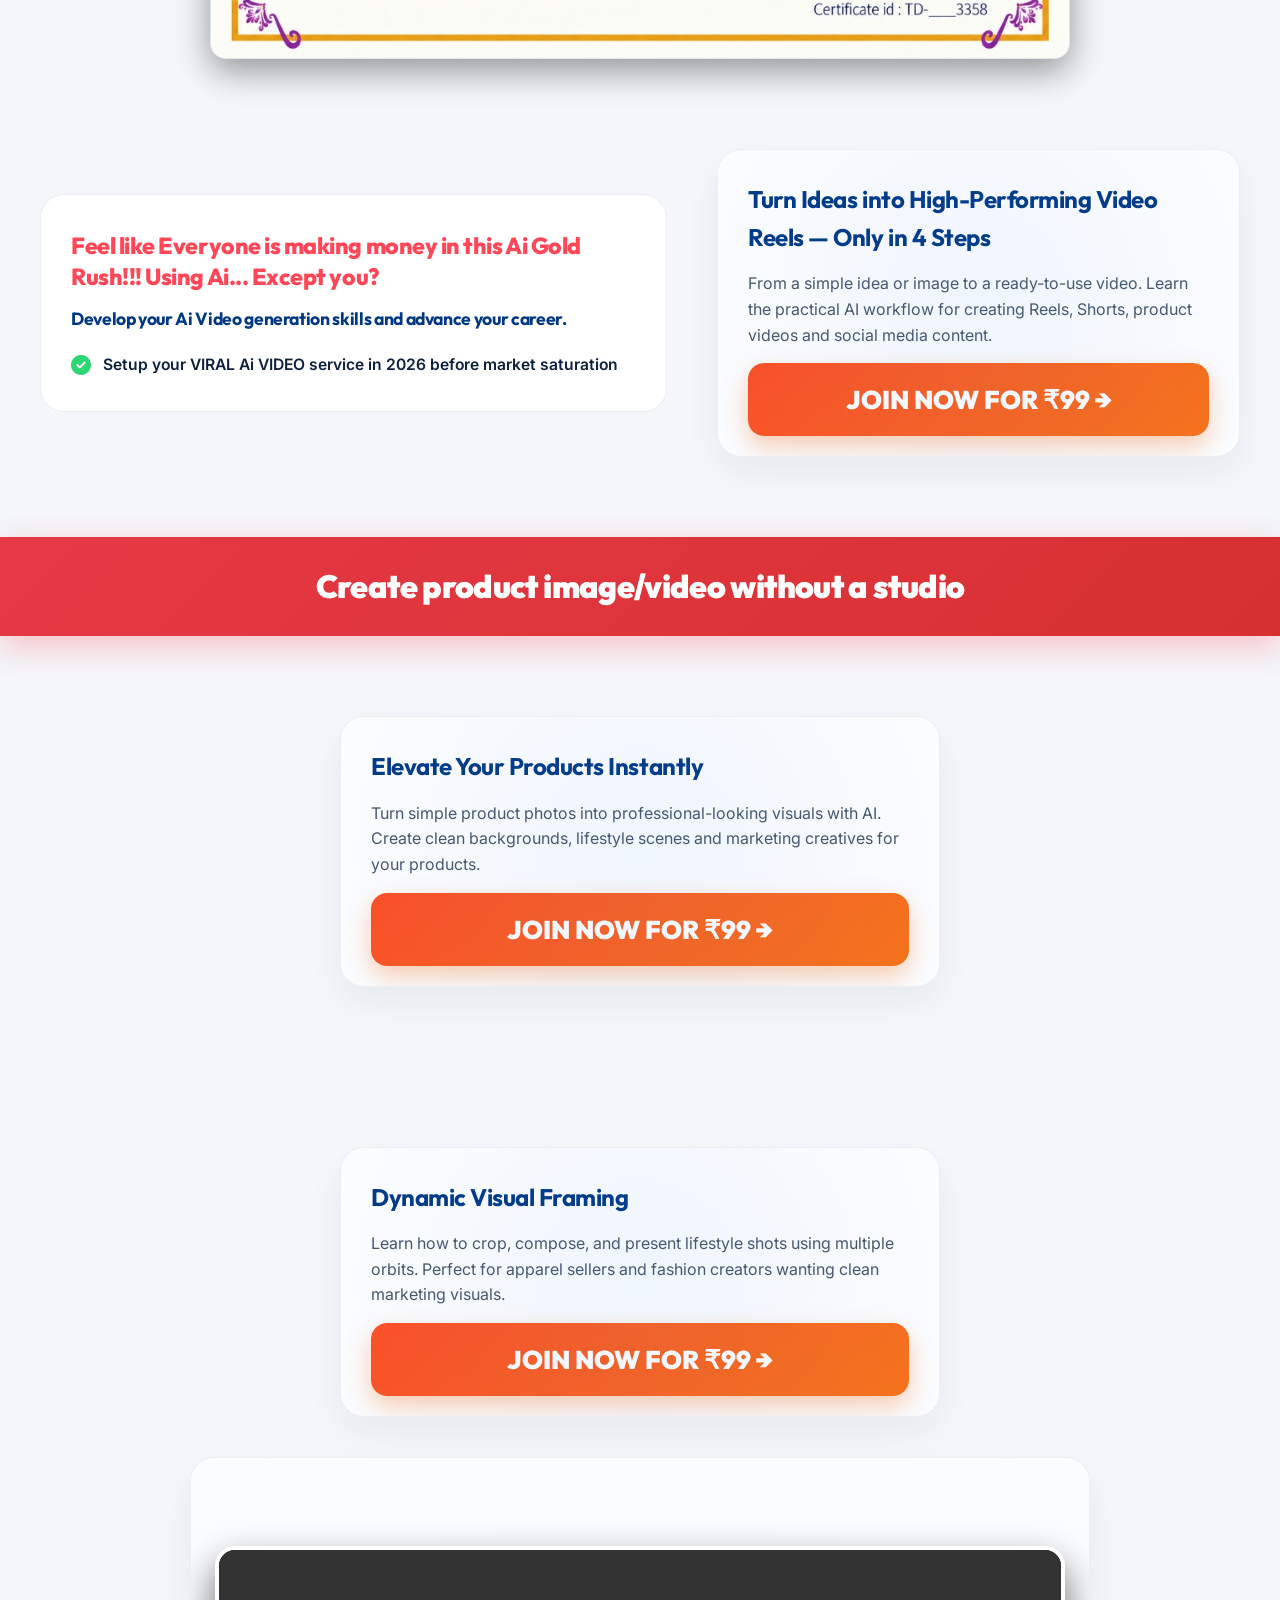
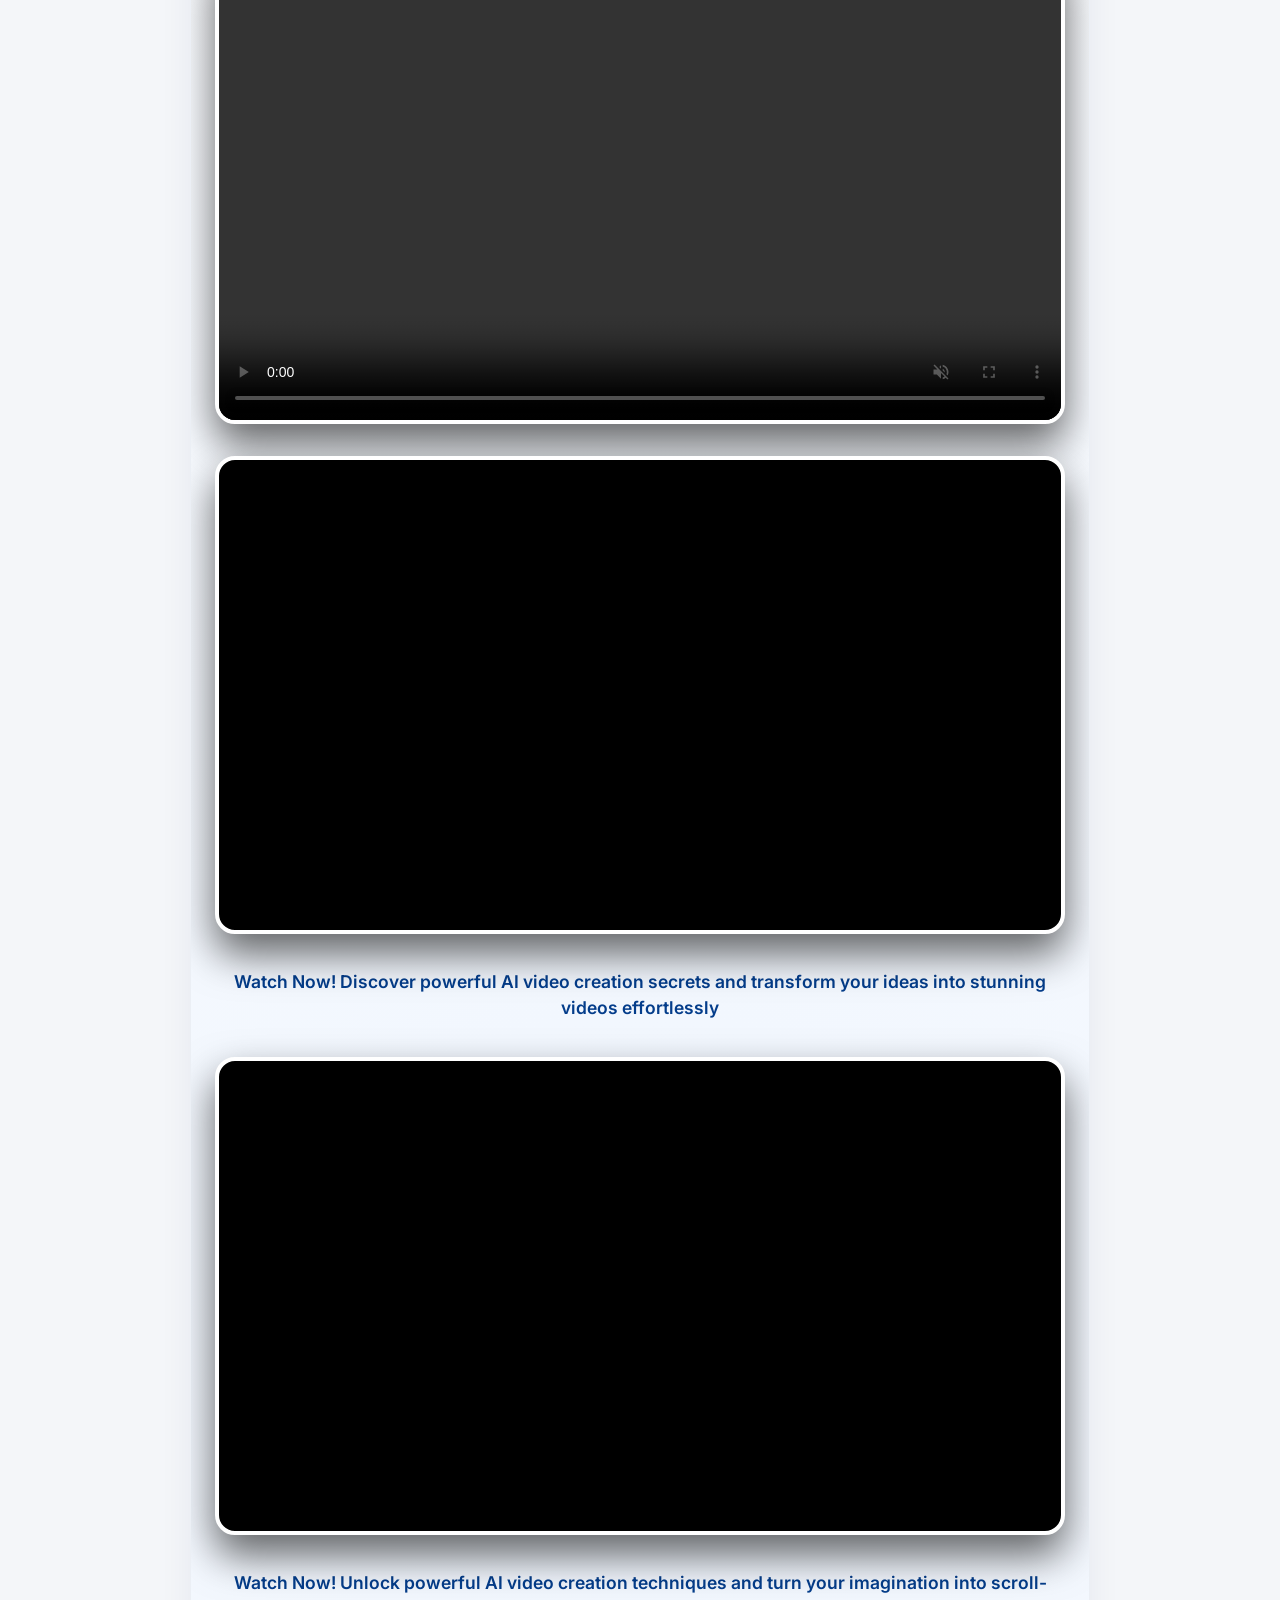
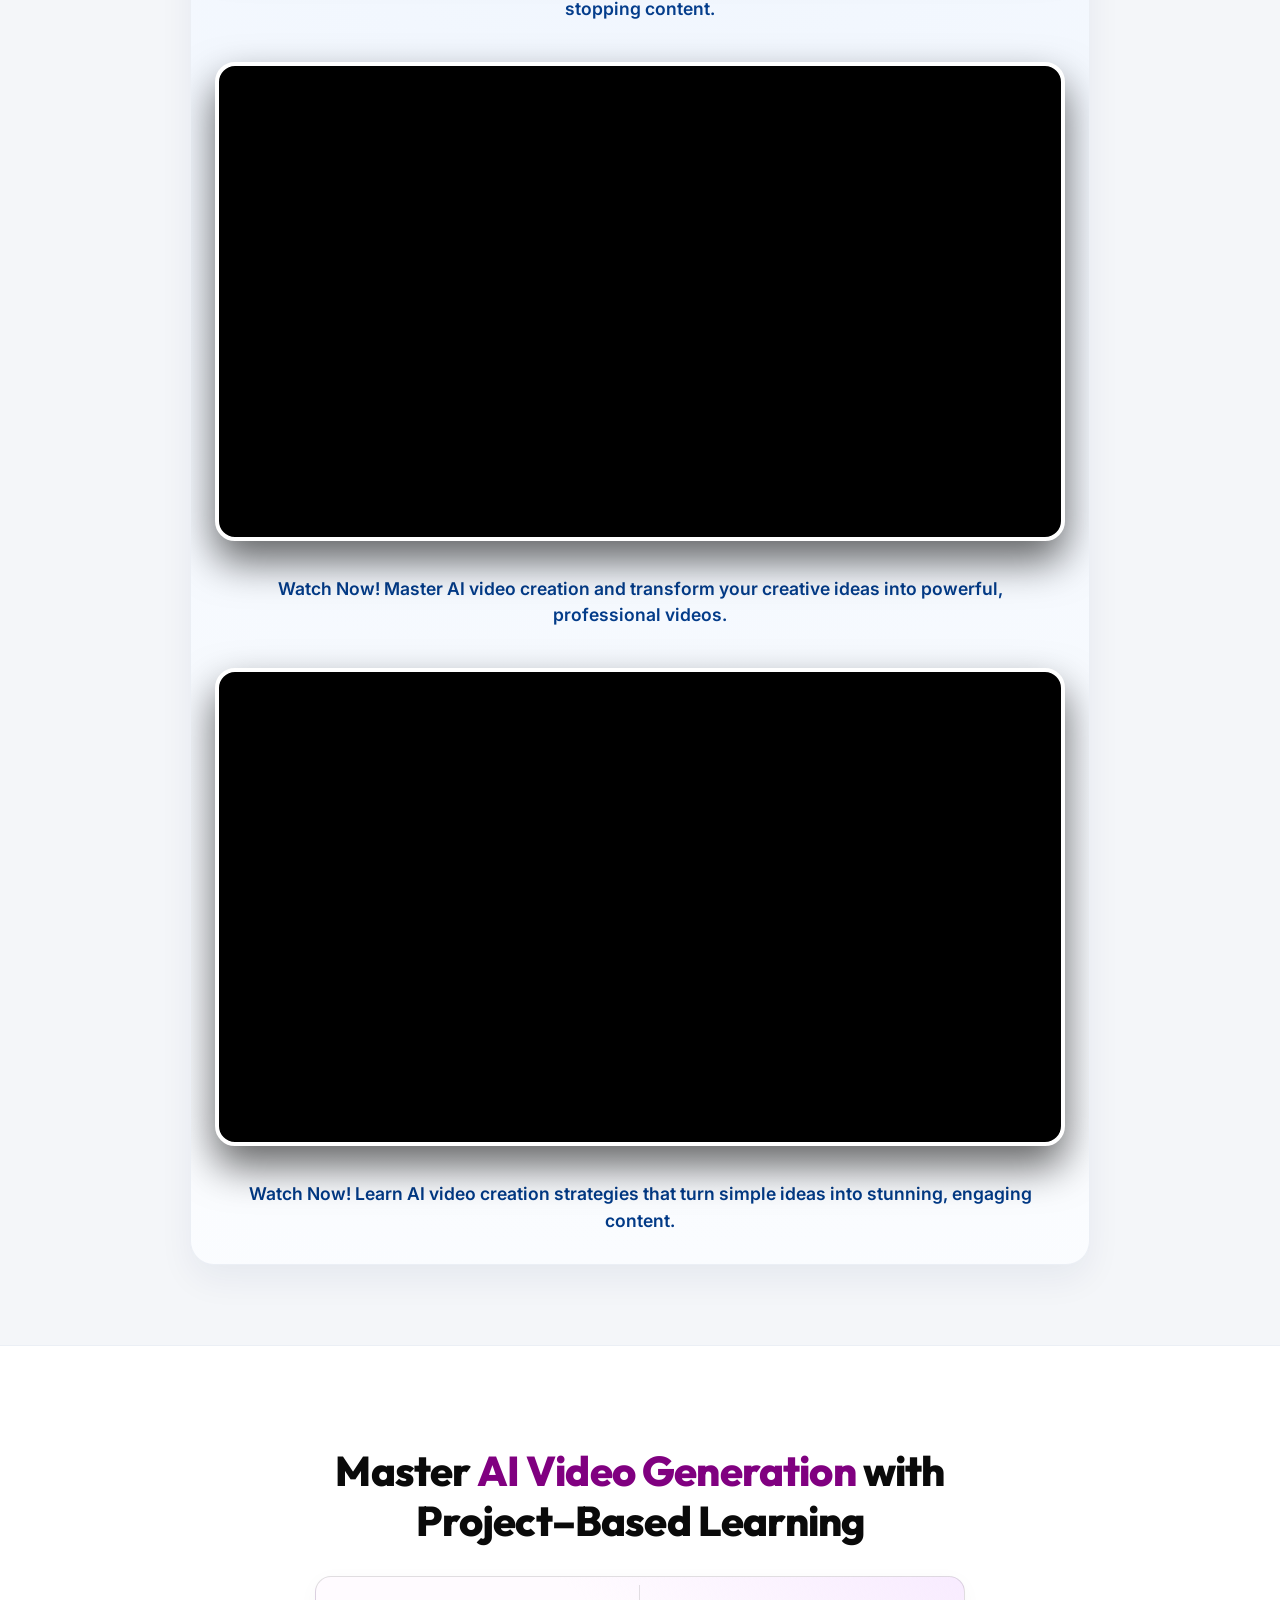
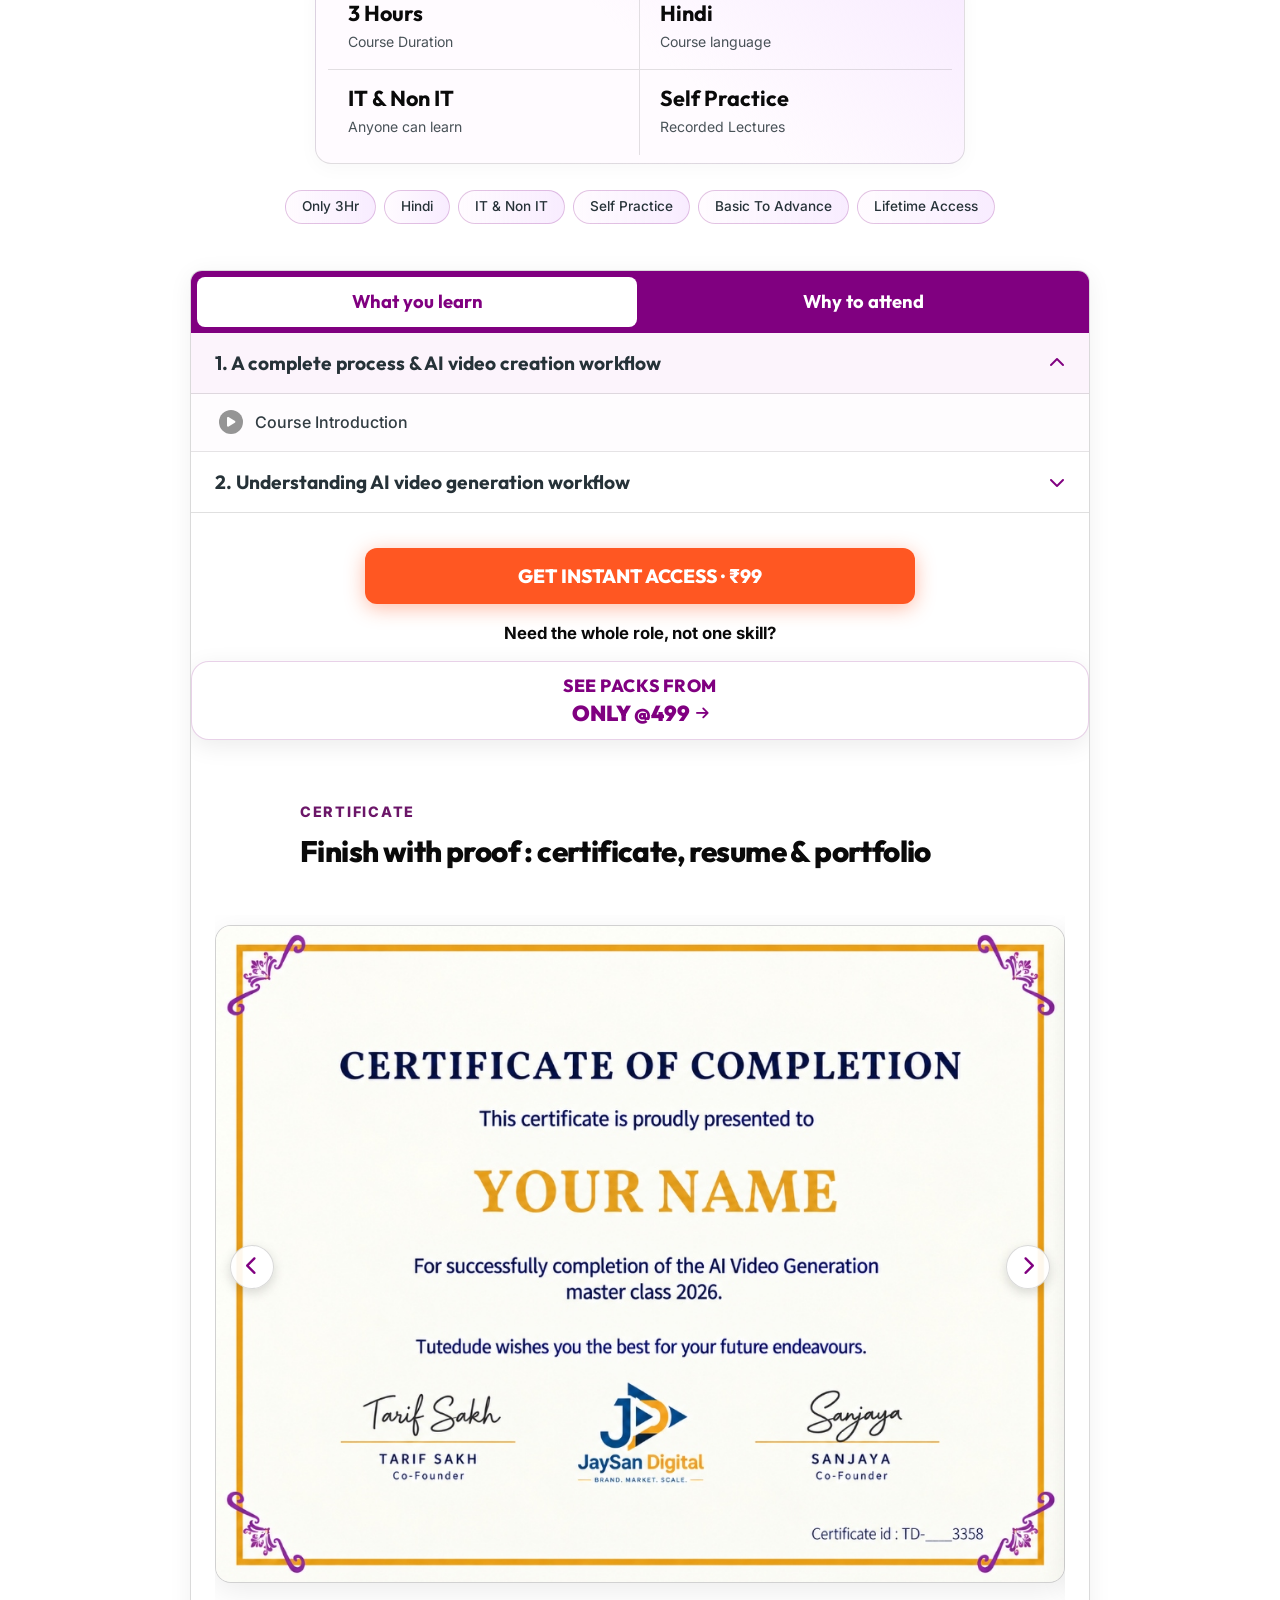
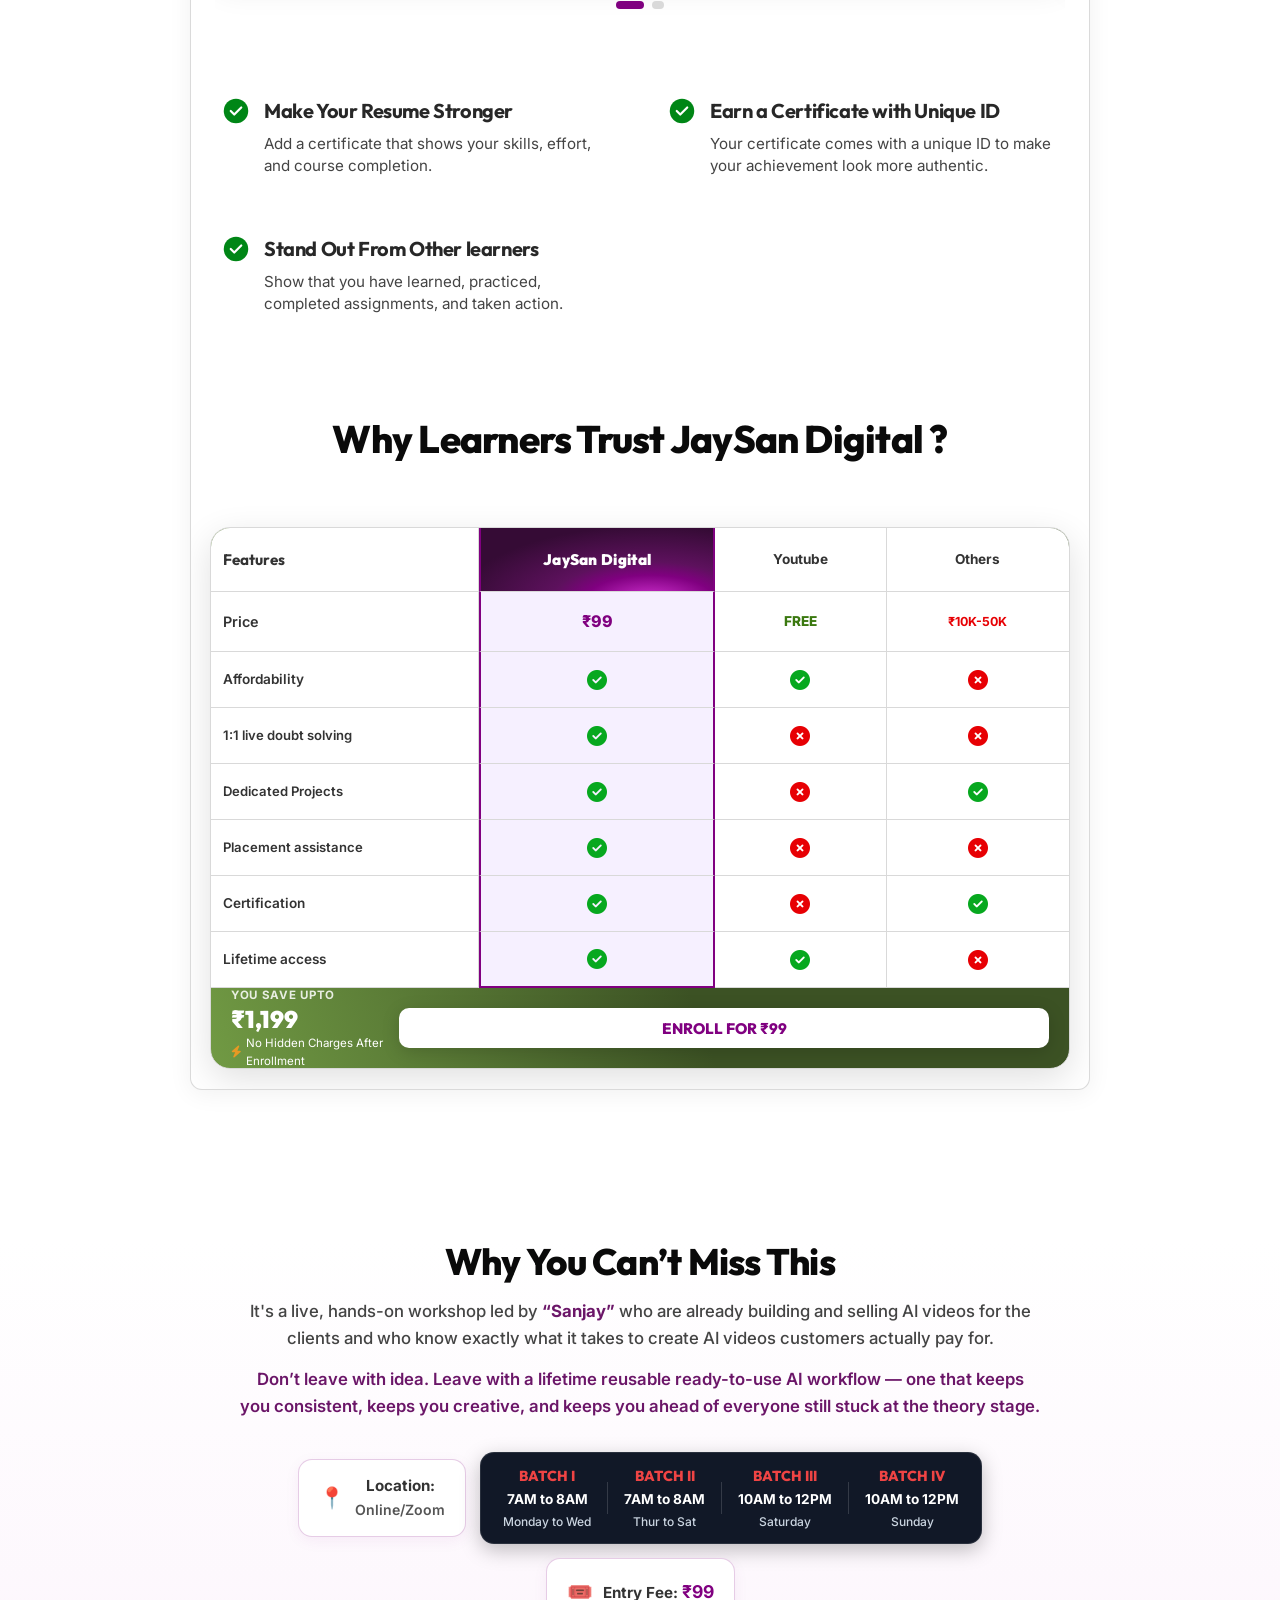
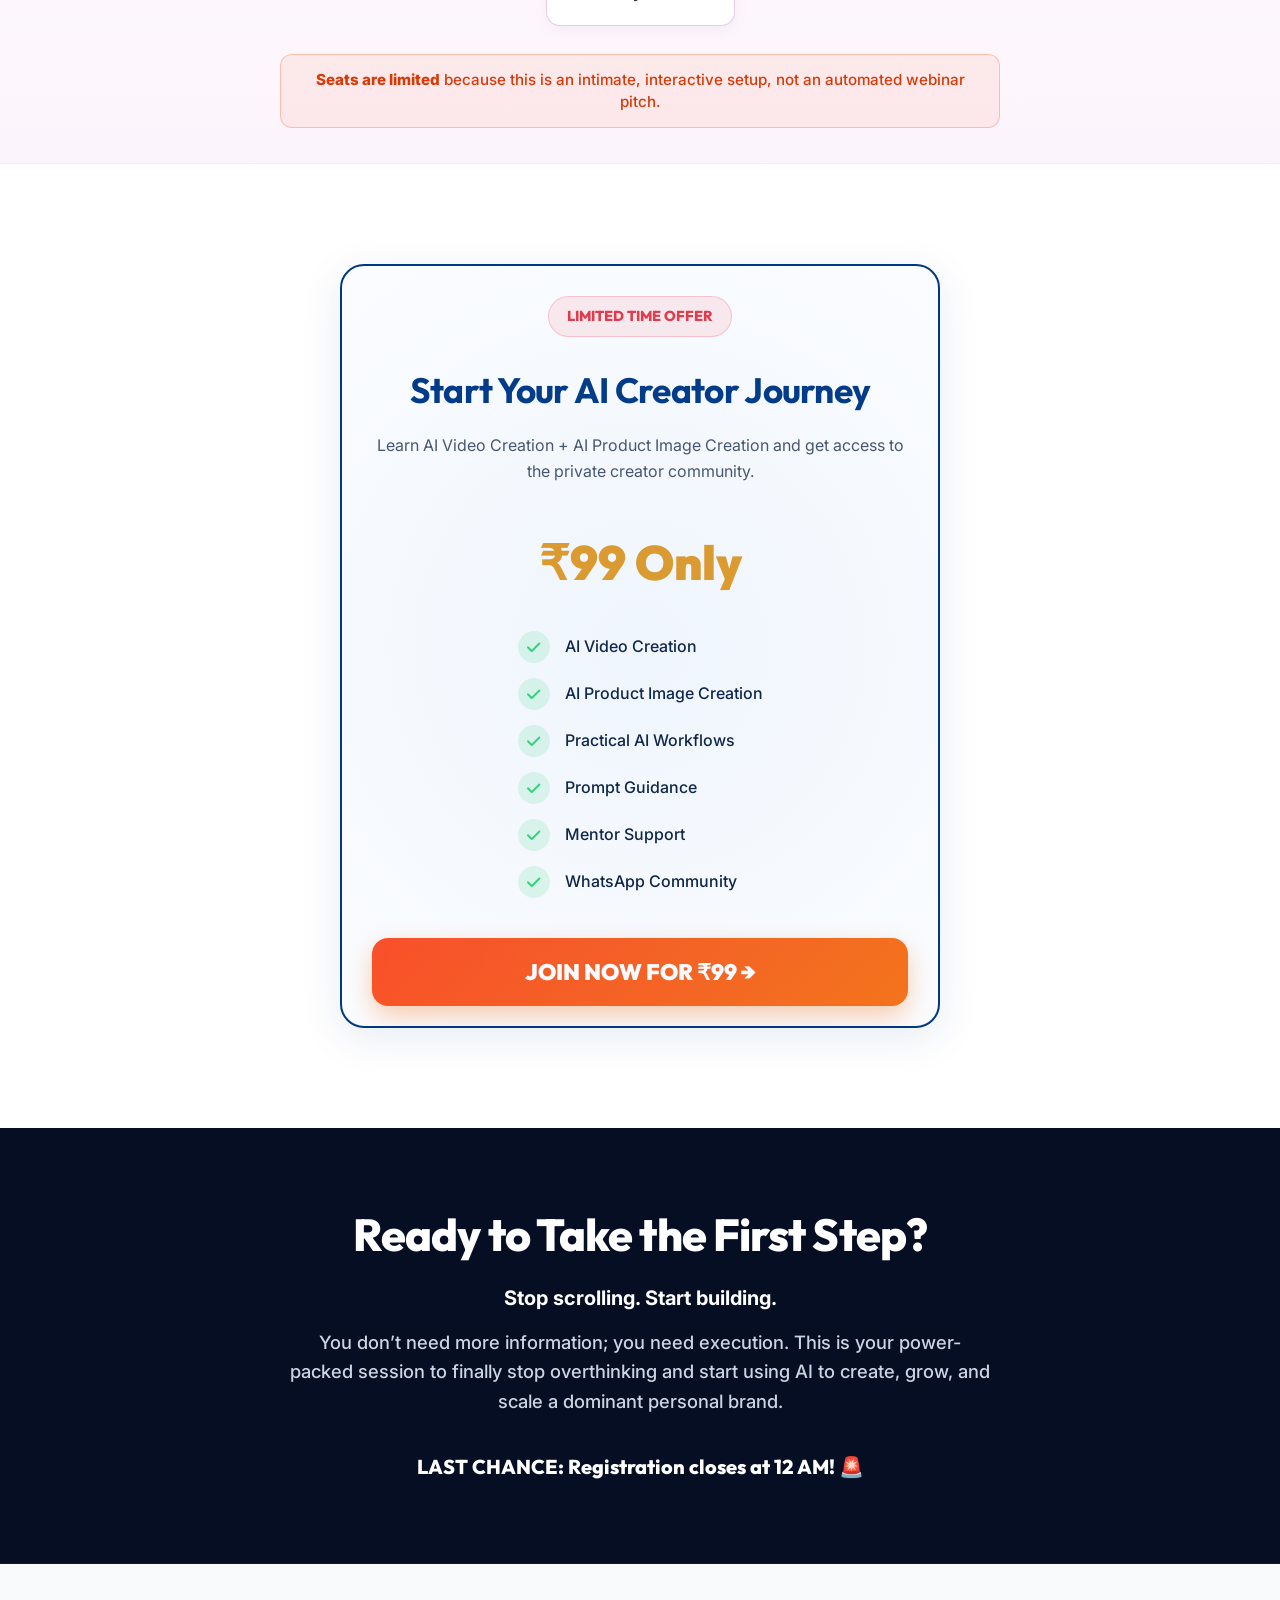
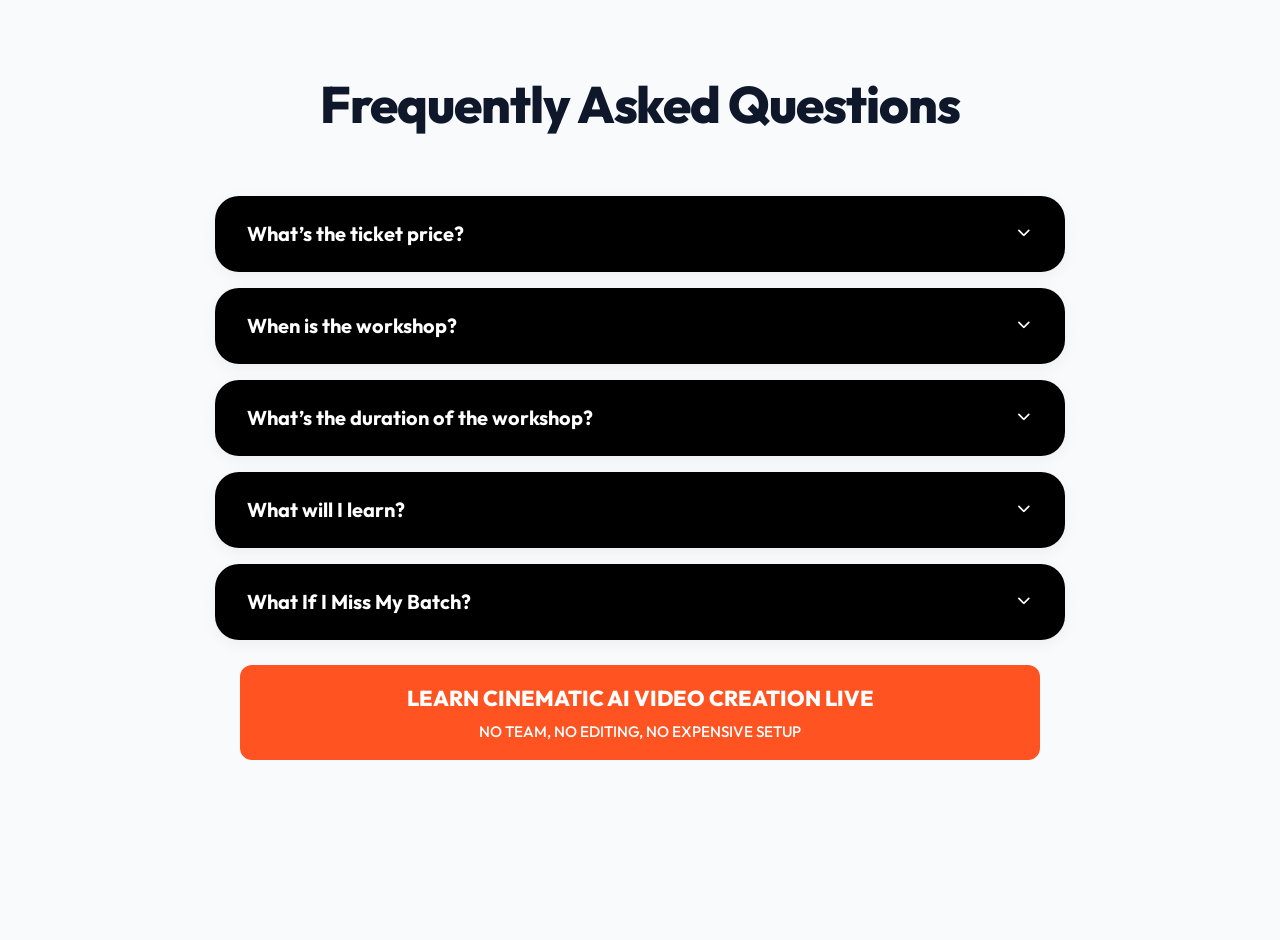
==== commit b204af9e: "Update CTA buttons to redirect directly to Razorpay and remove modal popup" ====
--- a/index.html
+++ b/index.html
@@ -964,153 +964,7 @@
 
 
 
-  <!-- Razorpay Authentic Payment Details Modal -->
-  <div class="payment-modal-overlay" id="payment-modal">
-    <div class="rzp-payment-card">
-      <button class="rzp-close-btn" id="modal-close" aria-label="Close modal">
-        <i class="fa-solid fa-xmark"></i>
-      </button>
-
-      <!-- Modal Header -->
-      <div class="rzp-modal-header">
-        <h3 class="rzp-title">Payment Details</h3>
-        <div class="rzp-blue-bar"></div>
-      </div>
-
-      <!-- Form Body -->
-      <form id="rzp-payment-form" class="rzp-form-body" onsubmit="return false;">
-        <!-- Amount Row -->
-        <div class="rzp-form-row">
-          <label class="rzp-label">Amount <span class="required">*</span></label>
-          <div class="rzp-field-control">
-            <div class="rzp-amount-box" id="rzp-amount-display">₹99.00</div>
-          </div>
-        </div>
-
-        <!-- Email Row -->
-        <div class="rzp-form-row">
-          <label for="rzp-payer-email" class="rzp-label">Email <span class="required">*</span></label>
-          <div class="rzp-field-control">
-            <input type="email" id="rzp-payer-email" name="email" class="rzp-input" placeholder="e.g. name@example.com" required autocomplete="email">
-          </div>
-        </div>
-
-        <!-- Phone Row -->
-        <div class="rzp-form-row">
-          <label for="rzp-payer-phone" class="rzp-label">Phone <span class="required">*</span></label>
-          <div class="rzp-field-control">
-            <div class="rzp-phone-group">
-              <span class="rzp-country-code">IN +91</span>
-              <input type="tel" id="rzp-payer-phone" name="phone" class="rzp-input" placeholder="9876543210" maxlength="10" required autocomplete="tel">
-            </div>
-          </div>
-        </div>
-
-        <!-- Full Name Row -->
-        <div class="rzp-form-row">
-          <label for="rzp-payer-name" class="rzp-label">Full Name <span class="required">*</span></label>
-          <div class="rzp-field-control">
-            <input type="text" id="rzp-payer-name" name="name" class="rzp-input" placeholder="e.g. Tarif Sk" required autocomplete="name">
-          </div>
-        </div>
-
-        <!-- Validation message container -->
-        <div id="rzp-error-message" class="rzp-status-msg"></div>
-
-        <!-- Alternate QR Scanner Toggle option -->
-        <div class="rzp-upi-toggle">
-          <a id="toggle-upi-qr-view" href="javascript:void(0)">
-            <i class="fa-solid fa-qrcode"></i> Or scan direct UPI QR Code / Apps
-          </a>
-        </div>
-
-        <!-- Direct UPI Box (Hidden by default, toggleable) -->
-        <div id="direct-upi-box" style="display: none; margin-top: 15px; padding-top: 15px; border-top: 1px dashed #cbd5e1; text-align: center;">
-          <p style="font-size: 0.85rem; color: #475569; margin-bottom: 8px;">Scan via Google Pay, PhonePe, Paytm, or BHIM</p>
-          <div style="display: inline-block; padding: 6px; background: #ffffff; border: 1px solid #e2e8f0; border-radius: 8px;">
-            <img id="upi-qr-image" src="" alt="Dynamic UPI QR Code" style="width: 140px; height: 140px; display: block;">
-          </div>
-          <div style="margin-top: 8px; font-size: 0.8rem; color: #64748b;">
-            UPI ID: <strong id="upi-id-text" style="color: #0f172a;">9178405636@ybl</strong>
-            <button type="button" id="btn-copy-upi" style="background:none;border:none;color:#1a68d5;cursor:pointer;margin-left:4px;" title="Copy UPI ID"><i class="fa-regular fa-copy"></i></button>
-          </div>
-          <div style="display: flex; gap: 8px; margin-top: 10px; justify-content: center;">
-            <a href="upi://pay?pa=9178405636@ybl&pn=Sanjaya%20Kumar%20Patro&am=99&cu=INR" class="btn-upi-direct phonepe-btn-direct" style="padding: 8px 14px; font-size: 0.85rem; border-radius: 6px; text-decoration: none;">
-              <i class="fa-solid fa-mobile-screen"></i> Pay via UPI App
-            </a>
-          </div>
-        </div>
-      </form>
-
-      <!-- Footer Bar -->
-      <div class="rzp-footer-bar">
-        <div class="rzp-badge-list">
-          <!-- UPI Logo -->
-          <svg style="height: 18px; width: auto;" viewBox="0 0 100 32" fill="none" xmlns="http://www.w3.org/2000/svg">
-            <path d="M12 2L4 30H14L22 2H12Z" fill="#097939"/>
-            <path d="M22 2L14 30H24L32 2H22Z" fill="#ED752E"/>
-            <text x="36" y="24" font-family="'Outfit', sans-serif" font-weight="900" font-size="20" fill="#2d3748">UPI</text>
-          </svg>
-          <!-- VISA Logo -->
-          <svg style="height: 14px; width: auto;" viewBox="0 0 64 20" fill="none" xmlns="http://www.w3.org/2000/svg">
-            <text x="0" y="16" font-family="Arial, sans-serif" font-weight="900" font-size="18" fill="#1434CB" font-style="italic" letter-spacing="1">VISA</text>
-          </svg>
-          <!-- Mastercard Logo -->
-          <svg style="height: 18px; width: auto;" viewBox="0 0 40 24" fill="none" xmlns="http://www.w3.org/2000/svg">
-            <circle cx="14" cy="12" r="10" fill="#EB001B"/>
-            <circle cx="26" cy="12" r="10" fill="#F79E1B" fill-opacity="0.9"/>
-          </svg>
-          <!-- RuPay Logo -->
-          <svg style="height: 15px; width: auto;" viewBox="0 0 70 20" fill="none" xmlns="http://www.w3.org/2000/svg">
-            <text x="0" y="16" font-family="Arial, sans-serif" font-weight="800" font-size="17" fill="#092F63">Ru</text>
-            <text x="24" y="16" font-family="Arial, sans-serif" font-weight="800" font-size="17" fill="#F37021">Pay</text>
-            <polygon points="56,2 62,2 58,18 52,18" fill="#097939"/>
-            <polygon points="62,2 68,2 64,18 58,18" fill="#ED752E"/>
-          </svg>
-          <!-- PCI Compliant Badge -->
-          <span style="font-size: 0.65rem; background: #e0f2fe; color: #0369a1; padding: 2px 6px; border-radius: 4px; font-weight: 700; display: inline-flex; align-items: center; gap: 3px; border: 1px solid #bae6fd;">
-            <i class="fa-solid fa-lock" style="font-size: 0.6rem;"></i> PCI compliant
-          </span>
-        </div>
-
-        <button type="button" class="rzp-btn-pay" id="btn-submit-rzp-pay">
-          Pay ₹99.00
-        </button>
-      </div>
-    </div>
-  </div>
-
-  <!-- Simulated Payment Processing Overlay -->
-  <div class="processing-overlay" id="processing-overlay">
-    <div class="processing-card glass-card text-center">
-      <div class="processing-spinner">
-        <i class="fa-solid fa-shield-halved fa-beat highlight-icon"></i>
-      </div>
-      <h3>Verifying Payment Transaction...</h3>
-      <p>Please do not close this window or press back. We are validating your payment details securely.</p>
-    </div>
-  </div>
-
-  <!-- Payment Success Confirmation Modal -->
-  <div class="success-overlay" id="success-overlay">
-    <div class="success-card glass-card text-center">
-      <div class="success-icon-wrapper">
-        <i class="fa-solid fa-circle-check scale-up-icon"></i>
-      </div>
-      <h2>Payment Successful!</h2>
-      <p>Thank you for joining the AI Creator Community.</p>
-      <div class="redirect-info">
-        <p>You are now being redirected to the <strong>WhatsApp Community</strong> to claim your templates and live
-          masterclass link...</p>
-        <div class="loading-bar-container">
-          <div class="loading-bar-progress" id="progress-bar"></div>
-        </div>
-      </div>
-      <button class="btn-whatsapp-direct" id="btn-whatsapp-direct">
-        <i class="fa-brands fa-whatsapp"></i> Click here if not redirected
-      </button>
-    </div>
-  </div>
+
 
   <!-- Sticky Bottom CTA Bar -->
   <div class="sticky-bottom-cta" id="sticky-cta-bar">
@@ -1131,7 +985,7 @@
   </div>
 
   <!-- Scripts -->
-  <script src="app.js?v=8"></script>
+  <script src="app.js?v=9"></script>
 </body>
 
 </html>
